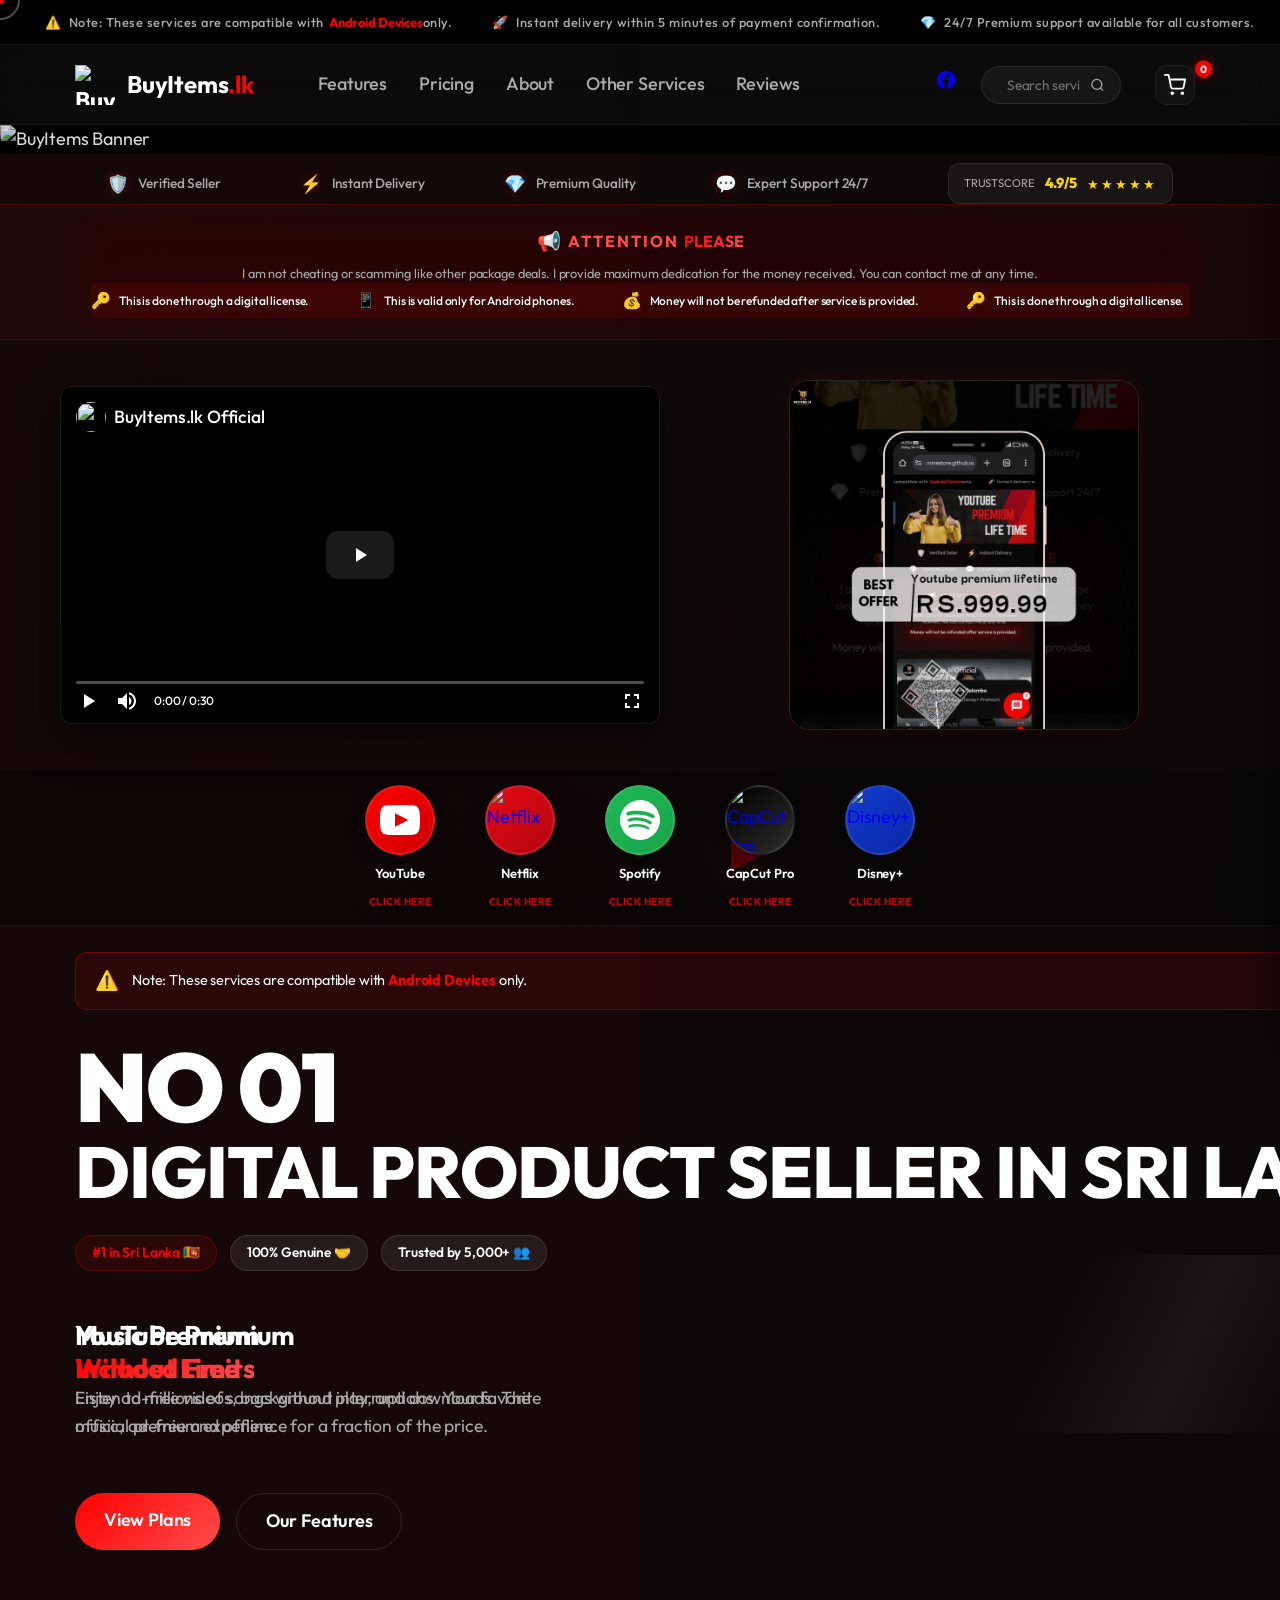
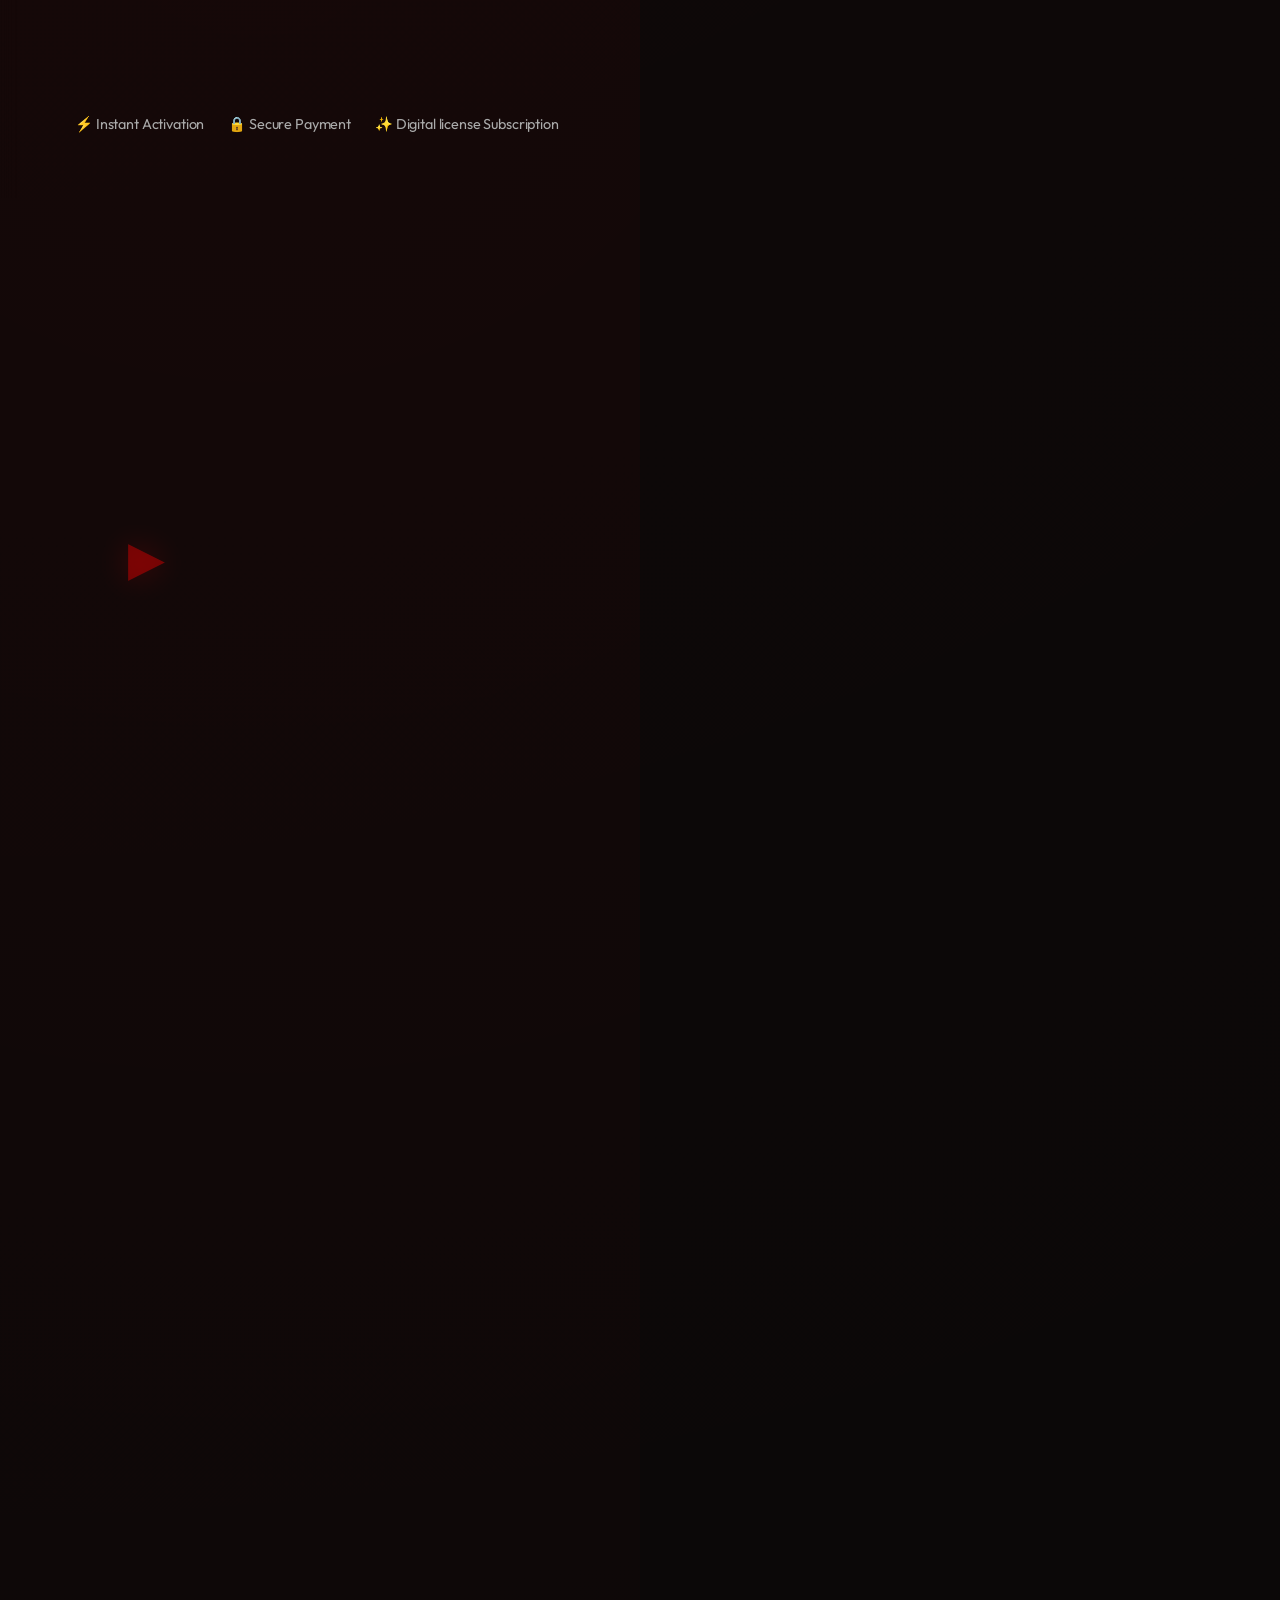
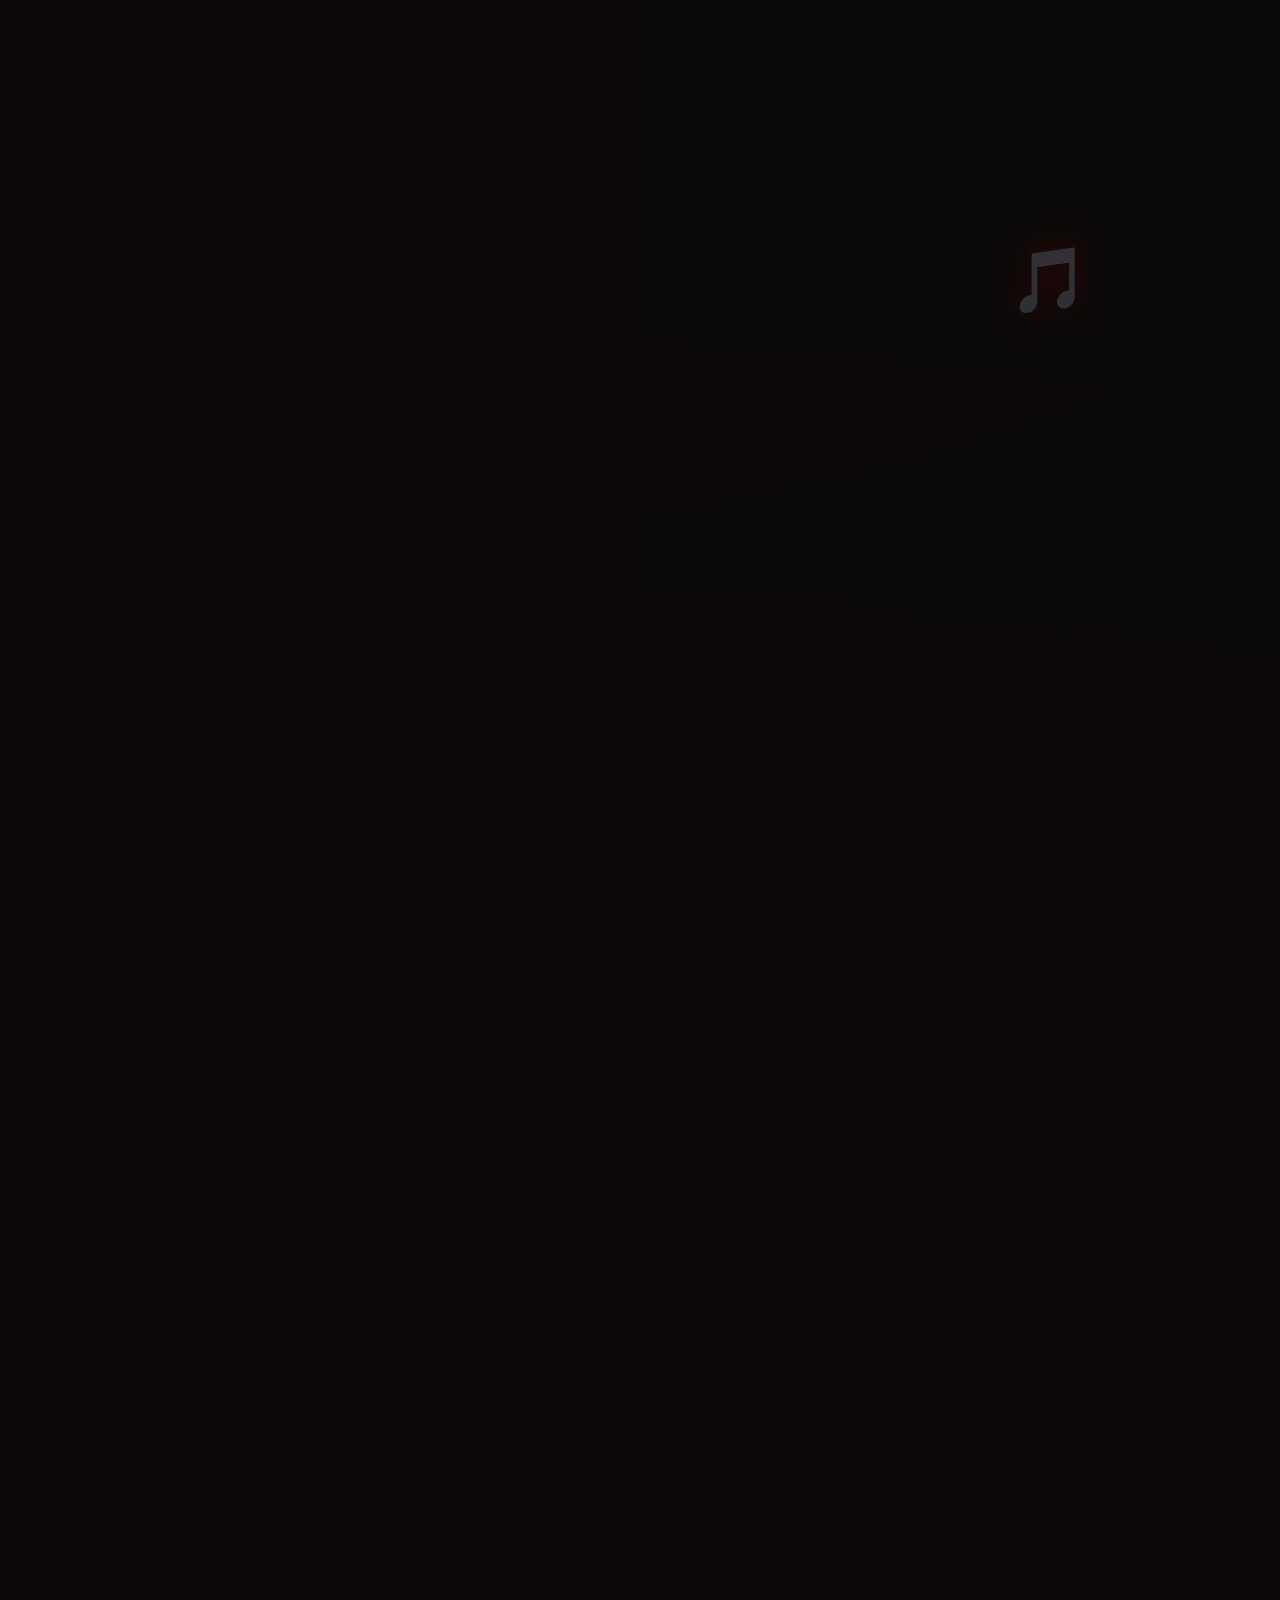
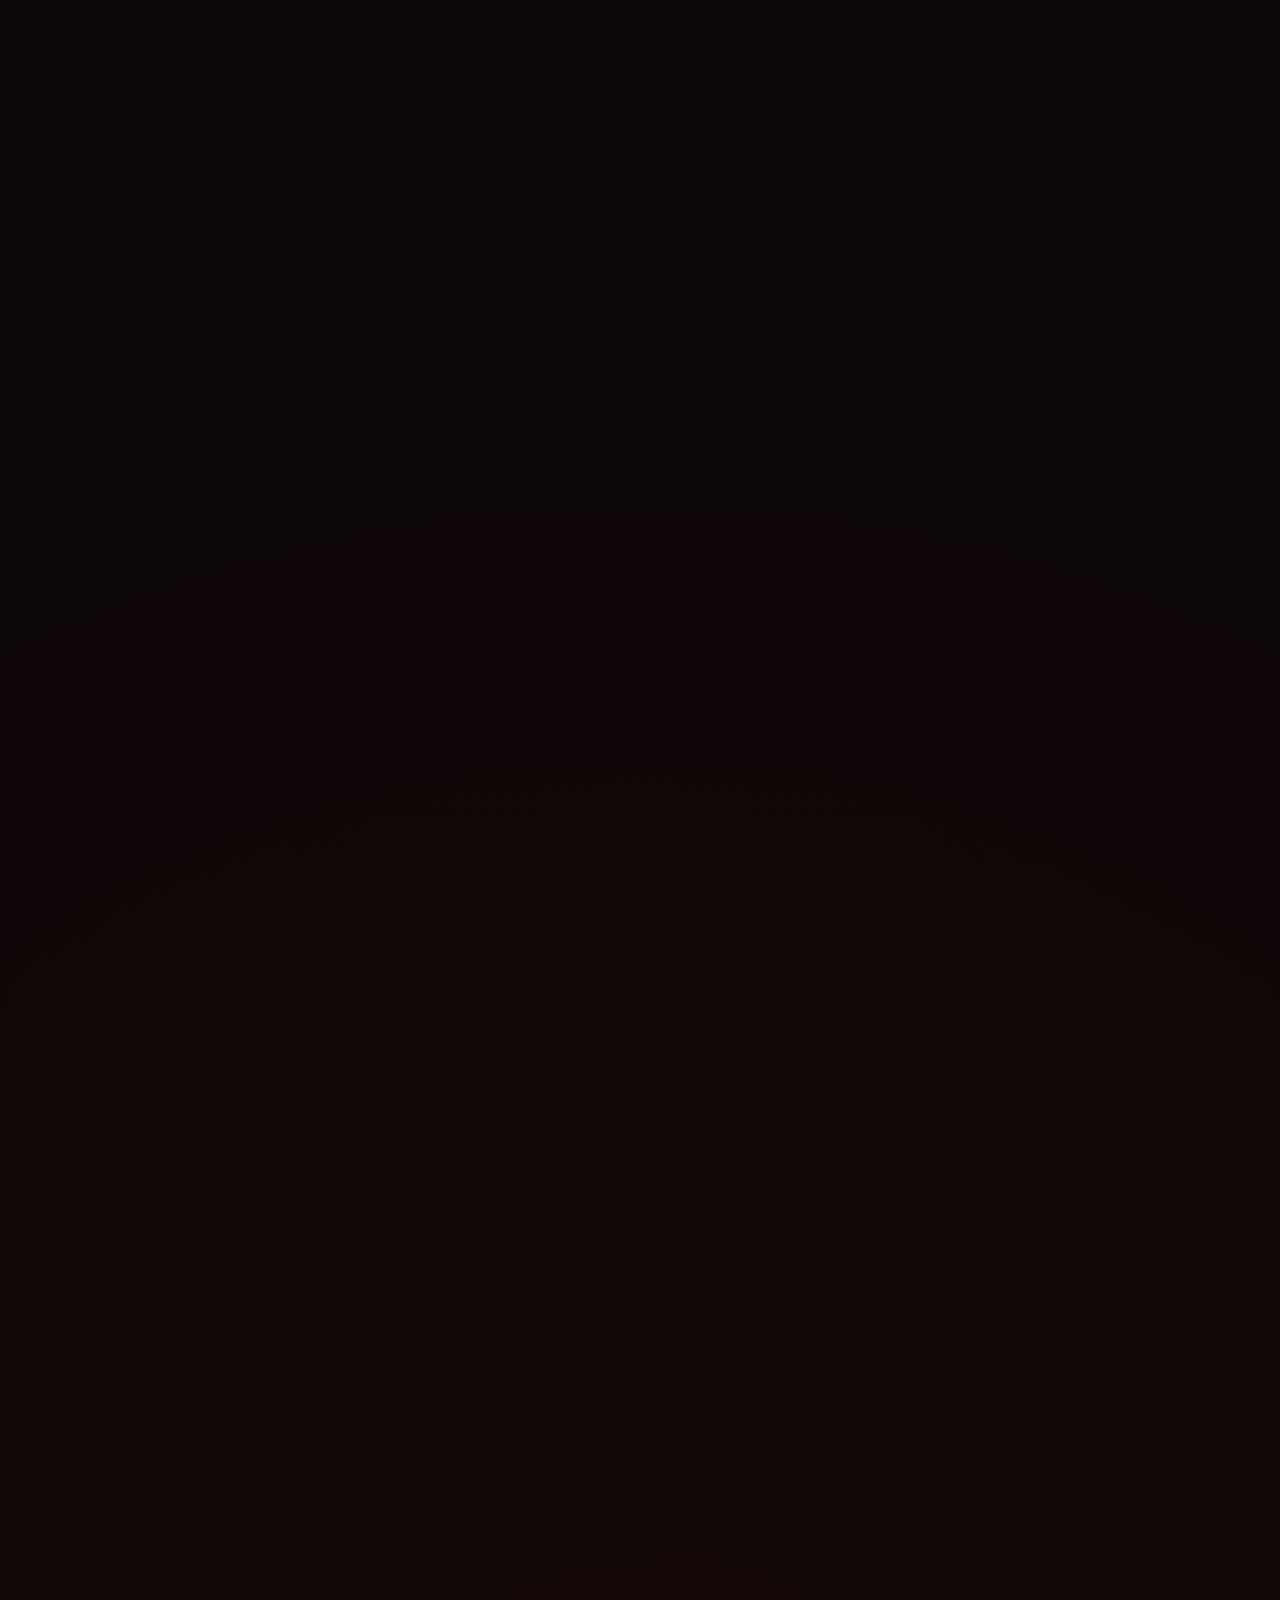
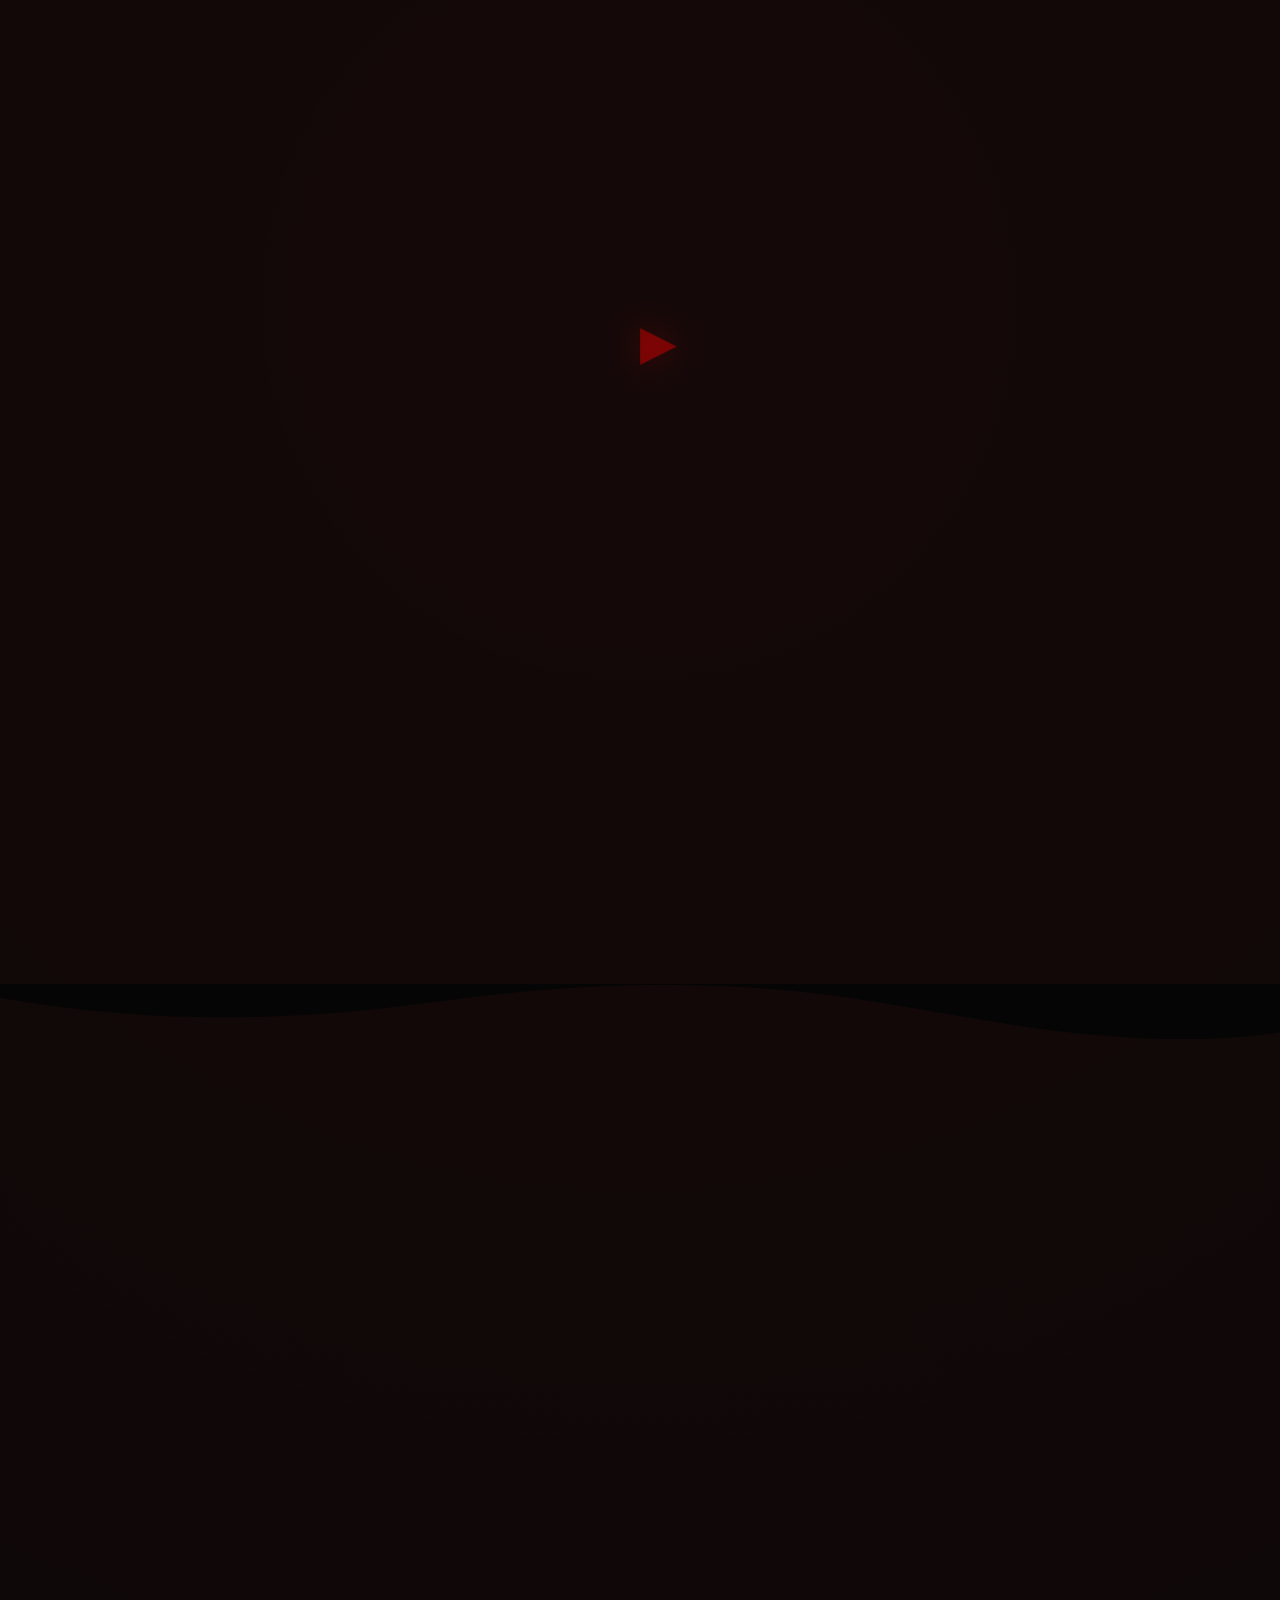
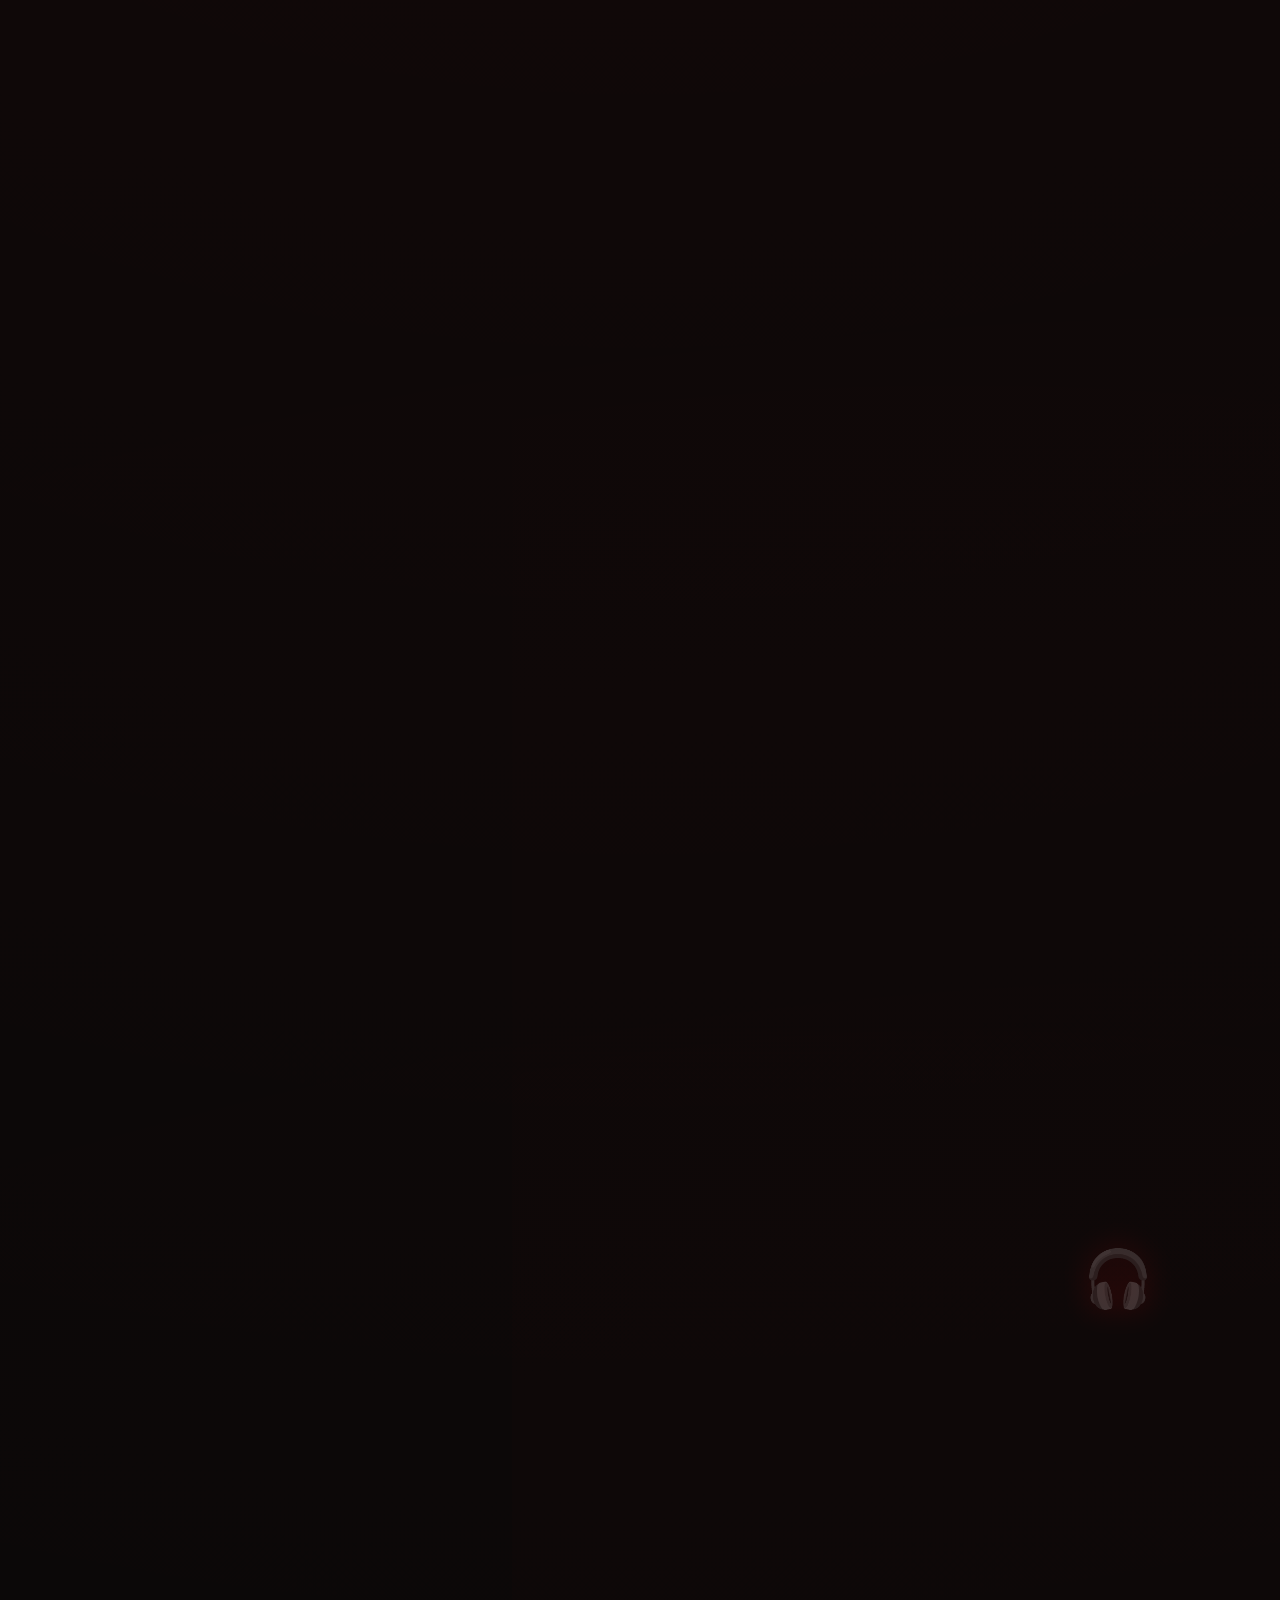
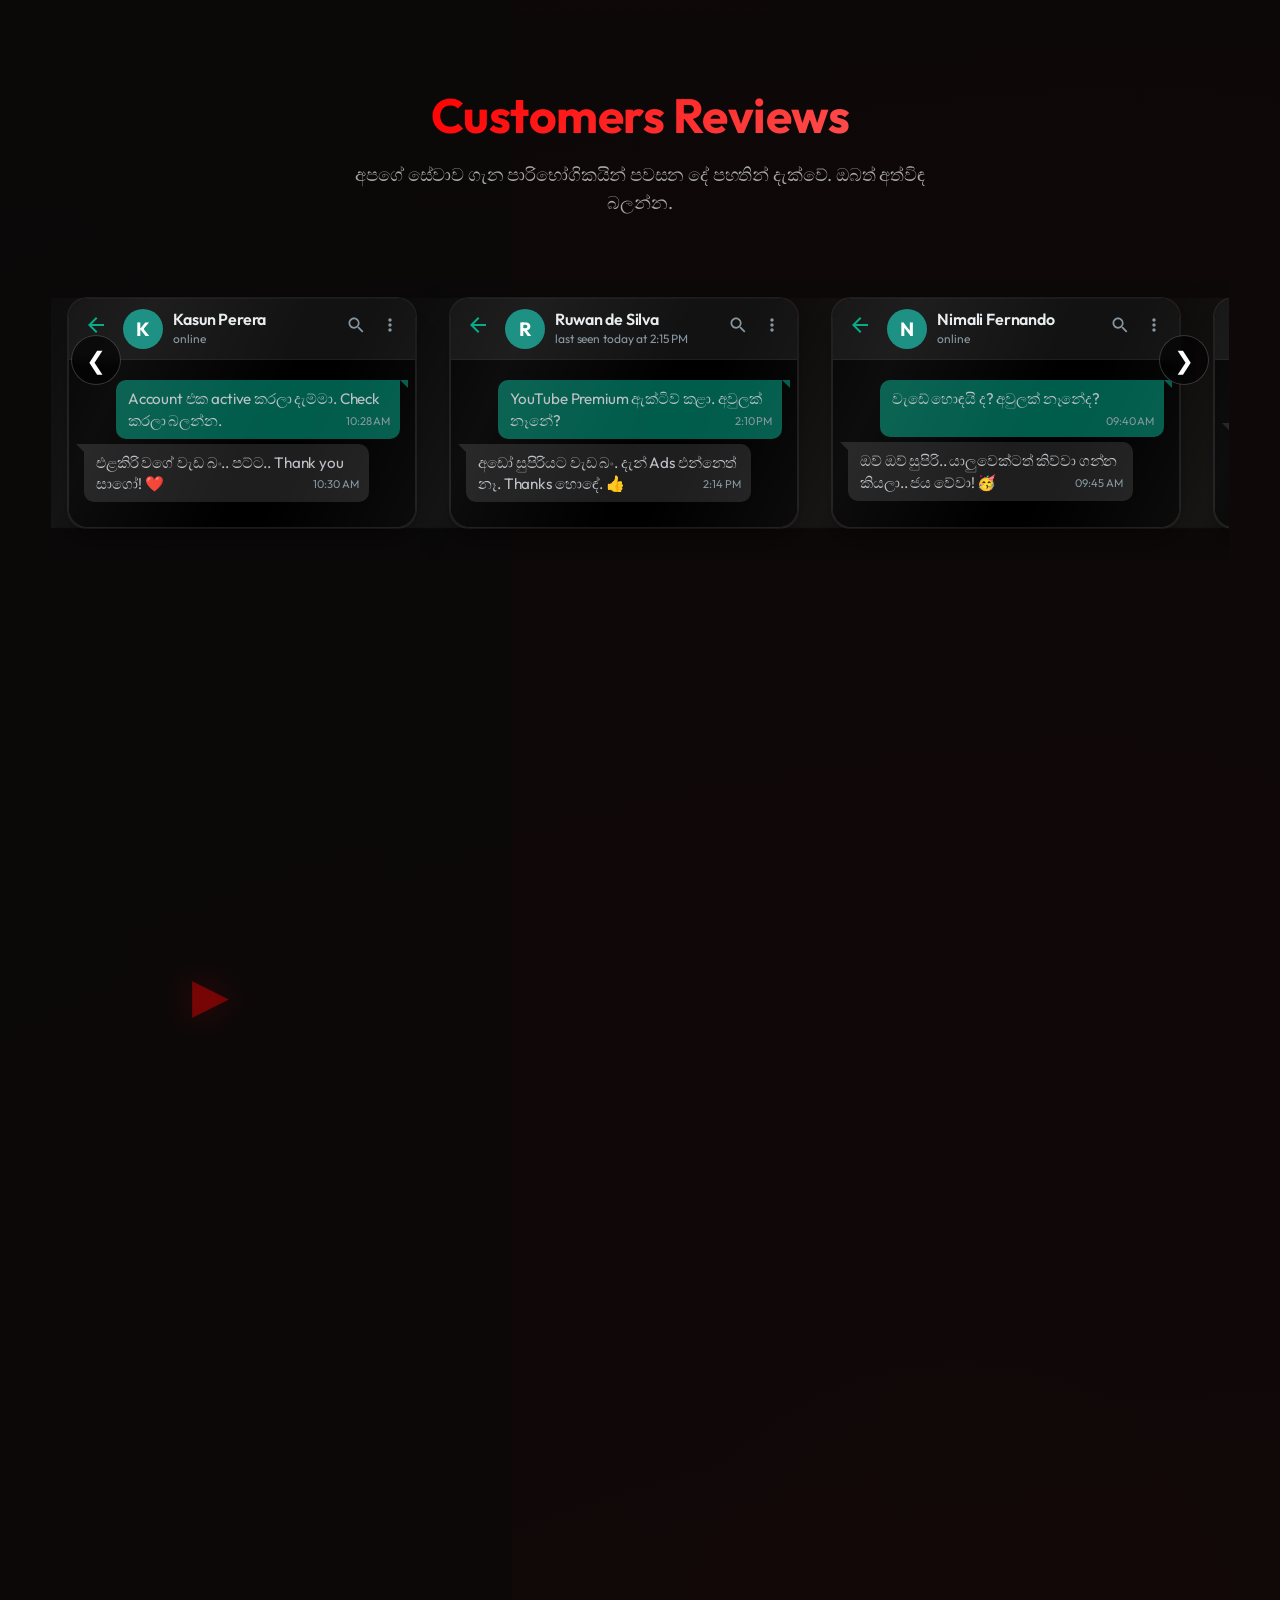
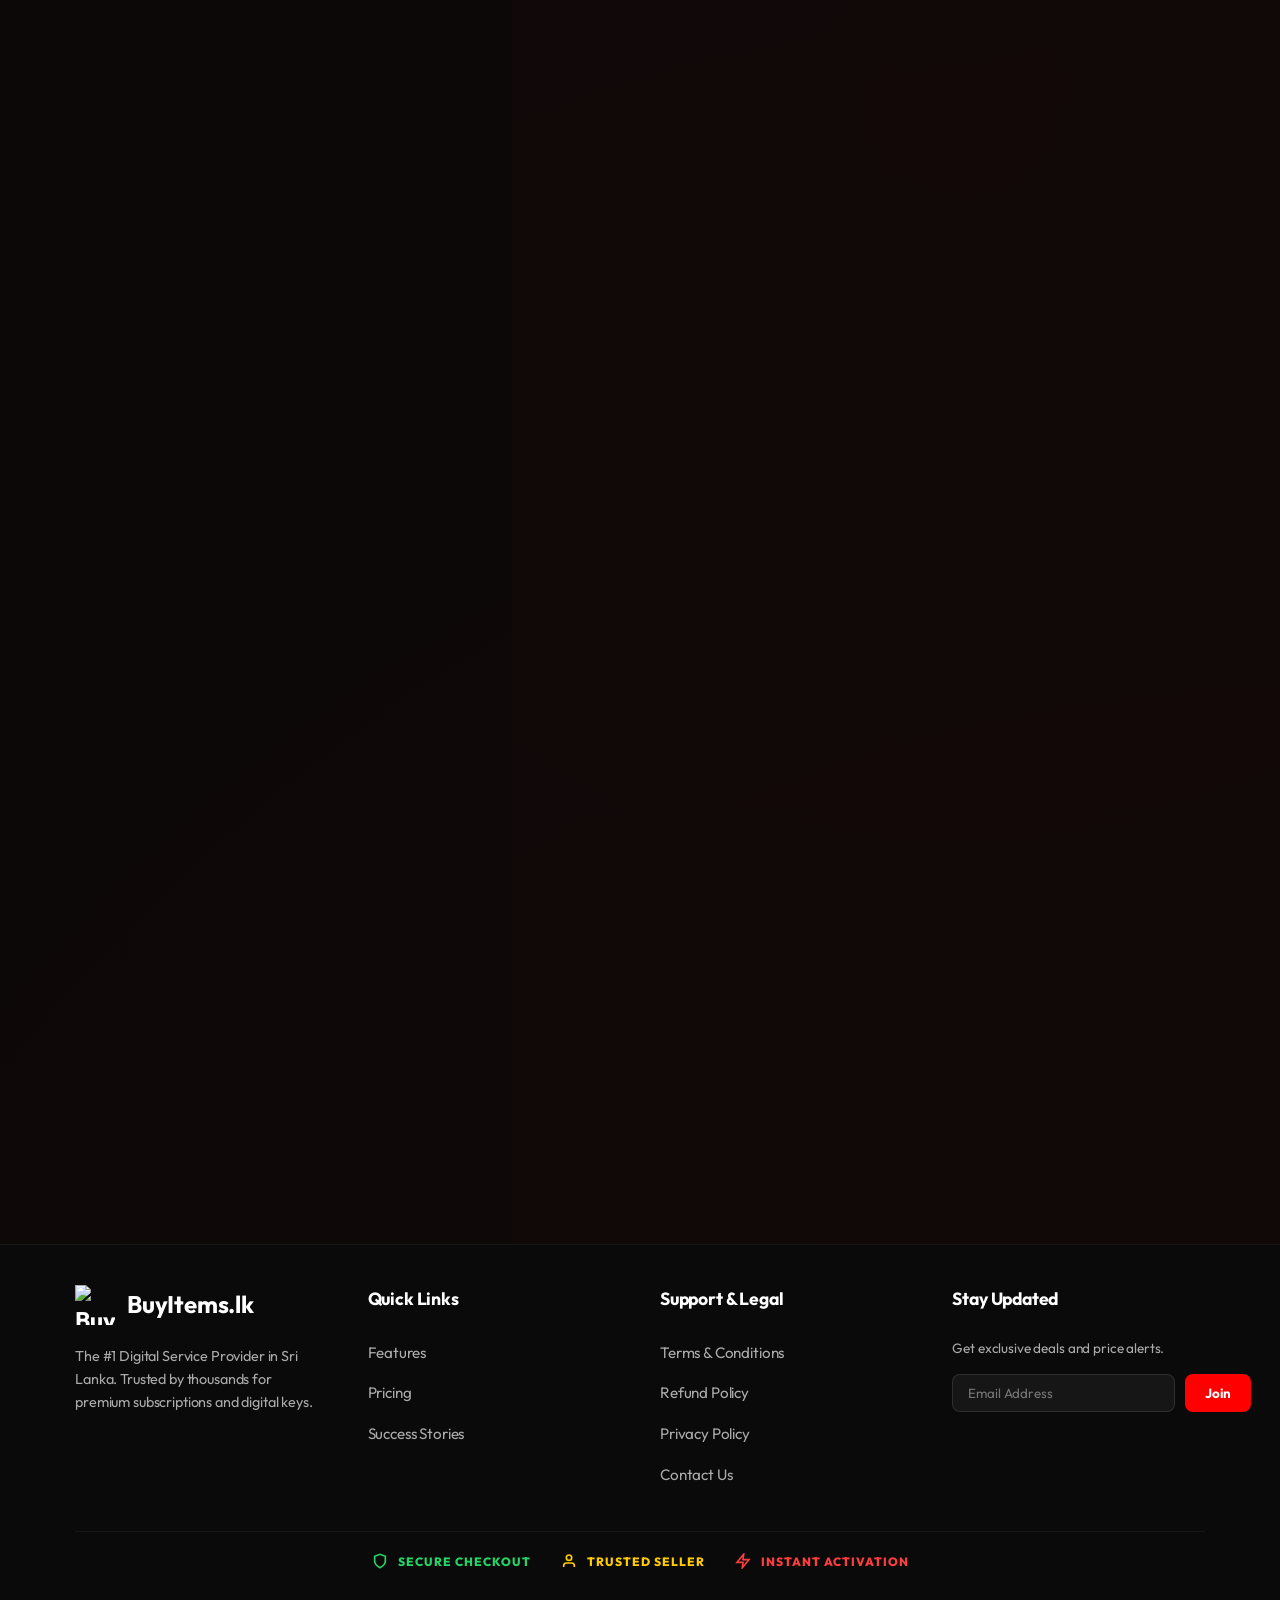
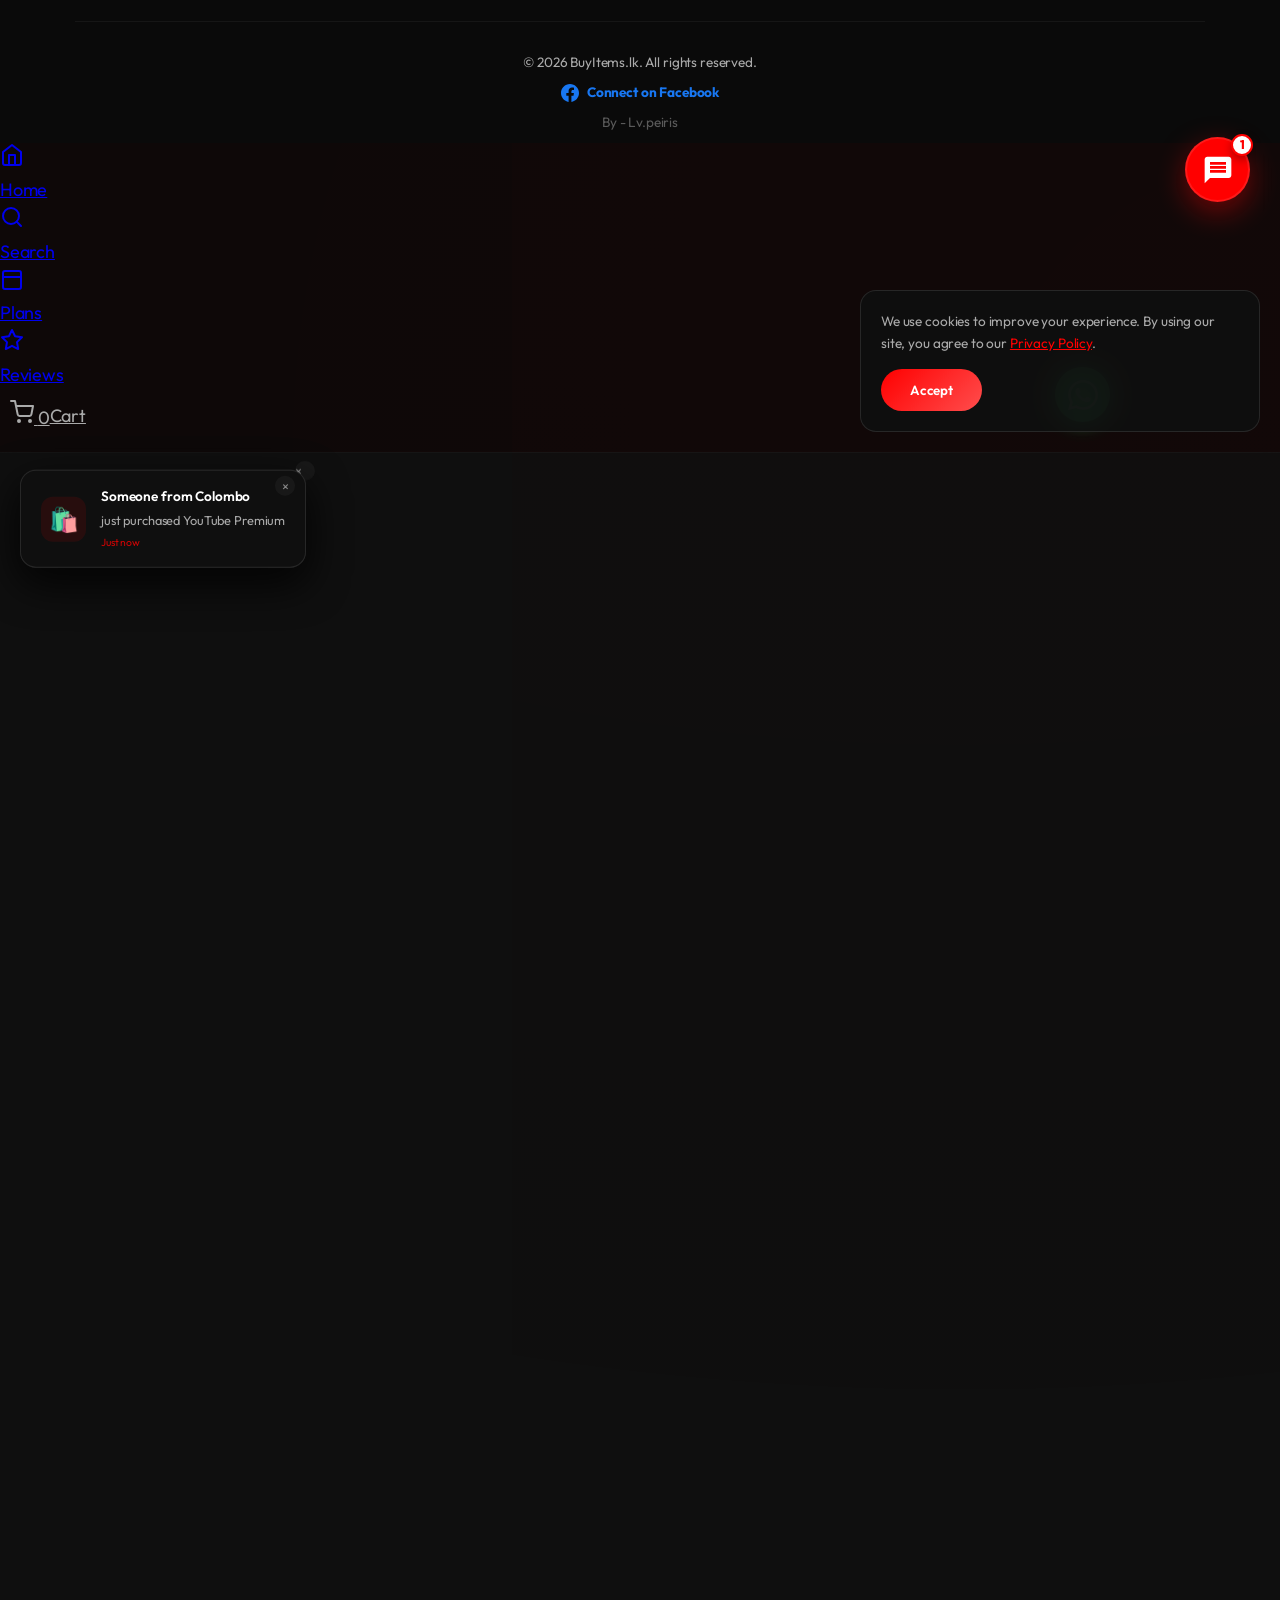
==== index.html @ 7ffa4572 "Add files via upload" ====
<!DOCTYPE html>
<html lang="en">

<head>
    <meta charset="UTF-8">
    <meta name="viewport" content="width=device-width, initial-scale=1.0">
    <title>BuyItems.lk | Buy YouTube Premium & Netflix Sri Lanka - Best Rates</title>
    <meta name="google-site-verification" content="r52pYQSMpG-L74Q-ETmbSqy6AB_VTuNOlgyf4XUqLqw" />
    <link rel="preconnect" href="https://fonts.googleapis.com">
    <link rel="preconnect" href="https://fonts.gstatic.com" crossorigin>
    <link href="https://fonts.googleapis.com/css2?family=Outfit:wght@300;400;600;700&display=swap" rel="stylesheet">
    <link rel="stylesheet" href="style.css?v=1.0.2">
    <link rel="stylesheet" href="product-icons.css?v=1.0.2">
    <link rel="stylesheet" href="chatbot.css?v=1.0.2">
    <link rel="stylesheet" href="mobile-ux.css?v=1.0.2">
    <link rel="stylesheet" href="extras.css?v=1.0.2">
    <link rel="manifest" href="manifest.json?v=1.0.2">

    <!-- Modern SEO & Social Sharing (Open Graph) -->
    <meta name="description"
        content="Get YouTube Premium, Netflix, Spotify & CapCut Pro at the cheapest rates in Sri Lanka. Instant Activation via WhatsApp. Trusted by 5000+ Customers.">
    <meta name="keywords"
        content="YouTube Premium Sri Lanka, Cheap Netflix Sri Lanka, Spotify Premium SL, Netflix Sri Lanka Price, CapCut Pro Sri Lanka, BuyItems.lk">
    <meta property="og:title" content="BuyItems.lk | #1 Premium Service Provider in Sri Lanka">
    <meta property="og:description"
        content="Upgrade your digital life with premium subscriptions starting from just Rs. 150.">
    <meta property="og:image" content="images/my-logo.png">
    <meta property="og:url" content="https://buyitemsonline.lk">
    <meta property="og:site_name" content="BuyItems.lk">
    <meta property="og:type" content="website">
    <meta name="twitter:card" content="summary_large_image">
    <meta name="twitter:title" content="BuyItems.lk - Premium YouTube Subscriptions">
    <meta name="twitter:description"
        content="Get premium subscriptions at the best rates in Sri Lanka. Instant Delivery.">
    <meta name="twitter:image" content="images/my-logo.png">

    <!-- Performance Hints -->
    <link rel="dns-prefetch" href="https://fonts.googleapis.com">
    <link rel="dns-prefetch" href="https://fonts.gstatic.com">
    <link rel="preconnect" href="https://accounts.google.com">

    <!-- JSON-LD Structured Data for SEO -->
    <script type="application/ld+json">
    {
      "@context": "https://schema.org",
      "@type": "WebSite",
      "name": "BuyItems.lk",
      "url": "https://buyitemsonline.lk",
      "description": "#1 Premium Digital Service Provider in Sri Lanka",
      "potentialAction": {
        "@type": "SearchAction",
        "target": "https://buyitemsonline.lk/?s={search_term_string}",
        "query-input": "required name=search_term_string"
      }
    }
    </script>
    <script type="application/ld+json">
    {
      "@context": "https://schema.org",
      "@type": "LocalBusiness",
      "name": "BuyItems.lk",
      "image": "https://buyitemsonline.lk/images/my-logo.png",
      "@id": "https://buyitemsonline.lk",
      "url": "https://buyitemsonline.lk",
      "telephone": "+94765494631",
      "priceRange": "Rs 150 - Rs 5000",
      "address": {
        "@type": "PostalAddress",
        "streetAddress": "Colombo",
        "addressLocality": "Colombo",
        "addressCountry": "LK"
      },
      "geo": {
        "@type": "GeoCoordinates",
        "latitude": 6.9271,
        "longitude": 79.8612
      },
      "openingHoursSpecification": {
        "@type": "OpeningHoursSpecification",
        "dayOfWeek": [
          "Monday",
          "Tuesday",
          "Wednesday",
          "Thursday",
          "Friday",
          "Saturday",
          "Sunday"
        ],
        "opens": "00:00",
        "closes": "23:59"
      }
    }
    </script>

    <!-- App-like Meta Tags -->
    <meta name="theme-color" content="#FF0000">
    <meta name="apple-mobile-web-app-capable" content="yes">
    <meta name="apple-mobile-web-app-status-bar-style" content="black-translucent">
    <meta name="mobile-web-app-capable" content="yes">
    <meta name="robots" content="index, follow">
    <!-- Fail-safe Preloader Script: Ensures content is visible even if main scripts fail -->
    <style>
        /* CRITICAL: Force visibility and handle loader fallback */
        #preloader {
            position: fixed; top: 0; left: 0; width: 100%; height: 100vh;
            background: #050505; display: flex; justify-content: center; align-items: center;
            z-index: 999999;
        }
        #preloader.fade-out {
            opacity: 0; visibility: hidden; pointer-events: none; transition: 0.8s ease;
        }
        body { opacity: 1 !important; visibility: visible !important; }
    </style>
    <script>
        // High-level fail-safe: Hide preloader no matter what after 4s
        (function() {
            var hide = function() {
                var p = document.getElementById('preloader');
                if (p) p.classList.add('fade-out');
            };
            window.addEventListener('load', hide);
            setTimeout(hide, 4000); 
        })();
    </script>
</head>

<body class="mobile-app-theme">

    <!-- Canvas for Particles Background -->
    <canvas id="bg-particles" style="position: fixed; top: 0; left: 0; width: 100%; height: 100%; z-index: -2; pointer-events: none; opacity: 0.5;"></canvas>

    <!-- Custom Cursor -->
    <div class="cursor-dot"></div>
    <div class="cursor-outline"></div>

    <!-- Premium App Preloader -->
    <div id="preloader">
        <div class="loader-content">
            <img src="images/my-logo.png" alt="Logo" class="loader-logo">
            <div class="loader-bar-container">
                <div class="loader-bar-fill"></div>
            </div>
        </div>
    </div>

    <!-- Scroll Progress Bar -->
    <div class="scroll-progress-container">
        <div class="scroll-progress-bar" id="scrollBar"></div>
    </div>

    <div class="top-notification-bar">
        <div class="ticker-wrapper">
            <div class="ticker-item"><span>⚠️</span> Note: These services are compatible with <strong>Android
                    Devices</strong> only.</div>
            <div class="ticker-item"><span>🚀</span> Instant delivery within 5 minutes of payment confirmation.</div>
            <div class="ticker-item"><span>💎</span> 24/7 Premium support available for all customers.</div>
        </div>
        <div class="top-bar-actions">
            <div class="service-status-pill">
                <span class="status-dot"></span>
                <span class="status-text">Services: <strong id="service-status">ONLINE</strong></span>
            </div>
            <div class="top-bar-divider"></div>
            <div class="visitor-counter-top">
                <span class="online-label">Online Users:</span>
                <span id="visitor-count" class="count-value">142</span>
            </div>
        </div>
    </div>

    <!-- Main Navigation Bar (Moved to Top) -->
    <nav class="navbar">
        <div class="container nav-content">
            <a href="https://wa.me/94765494631" class="logo">
                <div class="logo-wrapper">
                    <img src="images/my-logo.png" alt="BuyItems.lk Logo" class="logo-icon">
                    <div class="logo-text">BuyItems<span class="active-dot">.lk</span></div>
                </div>
            </a>
            <ul class="nav-links">
                <li><a href="#features">Features</a></li>
                <li><a href="#pricing">Pricing</a></li>
                <li><a href="#about">About</a></li>
                <li><a href="#other-services">Other Services</a></li>
                <li><a href="reviews.html">Reviews</a></li>
            </ul>
            <div class="nav-actions">
                <a href="https://www.facebook.com/profile.php?id=61578367157426" target="_blank" class="nav-icon"
                    aria-label="Facebook">
                    <svg viewBox="0 0 24 24" width="22" height="22" fill="currentColor"
                        xmlns="http://www.w3.org/2000/svg">
                        <path
                            d="M22 12c0-5.52-4.48-10-10-10S2 6.48 2 12c0 4.846 3.444 8.89 8.144 9.639v-6.82H7.693v-2.82h2.45V9.873c0-2.42 1.442-3.768 3.665-3.768 1.065 0 2.172.189 2.172.189v2.388h-1.223c-1.196 0-1.57.742-1.57 1.503v1.815h2.69l-.43 2.82h-2.26v6.82C18.556 20.89 22 16.846 22 12z" />
                    </svg>
                </a>
                <!-- Search Bar Integration -->
                <div class="nav-search-wrapper">
                    <input type="text" id="service-search-nav" placeholder="Search services..."
                        class="nav-search-input">
                    <svg viewBox="0 0 24 24" width="18" height="18" fill="none" stroke="currentColor" stroke-width="2"
                        class="search-icon-svg">
                        <circle cx="11" cy="11" r="8"></circle>
                        <line x1="21" y1="21" x2="16.65" y2="16.65"></line>
                    </svg>
                </div>

                <!-- Cart Trigger in Navbar -->
                <button class="nav-icon cart-trigger" id="nav-cart-trigger" aria-label="Shopping Cart">
                    <div class="cart-icon-box">
                        <svg viewBox="0 0 24 24" width="22" height="22" fill="none" stroke="currentColor"
                            stroke-width="2" stroke-linecap="round" stroke-linejoin="round">
                            <circle cx="9" cy="21" r="1"></circle>
                            <circle cx="20" cy="21" r="1"></circle>
                            <path d="M1 1h4l2.68 13.39a2 2 0 0 0 2 1.61h9.72a2 2 0 0 0 2-1.61L23 6H6"></path>
                        </svg>
                        <span class="cart-count">0</span>
                    </div>
                </button>
            </div>

            <!-- Mobile Menu Toggle -->
            <button class="mobile-menu-btn" id="mobile-toggle" aria-label="Toggle Menu">
                <span></span>
                <span></span>
                <span></span>
            </button>
        </div>
    </nav>

    <div class="top-site-banner">
        <img src="images/Screenshot 2026-02-13 235001.png" alt="BuyItems Banner" class="banner-img">
    </div>

    <!-- Top Trust Bar -->
    <div class="top-trust-bar">
        <div class="container trust-bar-content">
            <div class="trust-item">
                <span class="trust-icon">🛡️</span>
                <span>Verified Seller</span>
            </div>
            <div class="trust-item">
                <span class="trust-icon">⚡</span>
                <span>Instant Delivery</span>
            </div>
            <div class="trust-item">
                <span class="trust-icon">💎</span>
                <span>Premium Quality</span>
            </div>
            <div class="trust-item">
                <span class="trust-icon">💬</span>
                <span>Expert Support 24/7</span>
            </div>
            <div class="trust-card-pill">
                <span class="pill-label">TrustScore</span>
                <span class="pill-value">4.9/5</span>
                <div class="pill-stars">★★★★★</div>
            </div>
        </div>


        <section class="attention-notice">
            <div class="container">
                <div class="notice-card glass-card">
                    <div class="notice-header">
                        <span class="notice-icon">📢</span>
                        <h2>Attention <span class="gradient-text">Please</span></h2>
                    </div>
                    <div class="notice-body">
                        <p>I am not cheating or scamming like other package deals. I provide maximum dedication for the
                            money received. You can contact me at any time.</p>
                        <div class="notice-scroll-wrapper">
                            <div class="notice-points">
                                <div class="point">
                                    <span class="point-icon">🔑</span>
                                    <p>This is done through a digital license.</p>
                                </div>
                                <div class="point">
                                    <span class="point-icon">📱</span>
                                    <p>This is valid only for Android phones.</p>
                                </div>
                                <div class="point">
                                    <span class="point-icon">💰</span>
                                    <p>Money will not be refunded after service is provided.</p>
                                </div>
                                <!-- Duplicated for seamless loop -->
                                <div class="point">
                                    <span class="point-icon">🔑</span>
                                    <p>This is done through a digital license.</p>
                                </div>
                                <div class="point">
                                    <span class="point-icon">📱</span>
                                    <p>This is valid only for Android phones.</p>
                                </div>
                                <div class="point">
                                    <span class="point-icon">💰</span>
                                    <p>Money will not be refunded after service is provided.</p>
                                </div>
                            </div>
                        </div>
                        <p class="notice-thanks">Thank you for joining us!</p>
                    </div>
                </div>
            </div>
        </section>

        <!-- Custom YouTube Video Player -->
        <!-- Side-by-Side Video & Promo -->
        <div class="video-container"
            style="display: flex; justify-content: center; width: 100%; padding: 20px 0; z-index: 5; position: relative;">
            <div class="video-promo-wrapper">
                <div class="youtube-player-frame paused" id="custom-player">
                    <video width="100%" height="auto" poster="images/my-logo.png" id="yt-video">
                        <source src="images/11111.mp4" type="video/mp4">
                        Your browser does not support video.
                    </video>

                    <div class="yt-top-overlay">
                        <div class="yt-title" style="display: flex; align-items: center; gap: 8px;">
                            <img src="images/my-logo.png" width="30" height="30" style="border-radius: 50%;">
                            <span>BuyItems.lk Official</span>
                        </div>
                    </div>

                    <div class="yt-big-play" id="big-play-btn">
                        <svg viewBox="0 0 24 24">
                            <path d="M8 5v14l11-7z"></path>
                        </svg>
                    </div>

                    <div class="yt-controls-overlay">
                        <div class="yt-progress-bar" id="progress-bar">
                            <div class="yt-progress-fill" id="progress-fill"></div>
                        </div>
                        <div class="yt-controls-row">
                            <div class="yt-left-controls">
                                <button class="yt-btn" id="play-pause-btn">
                                    <svg viewBox="0 0 24 24" width="24" height="24" fill="white">
                                        <path d="M8 5v14l11-7z"></path>
                                    </svg>
                                </button>
                                <button class="yt-btn" id="mute-btn">
                                    <svg viewBox="0 0 24 24" width="24" height="24" fill="white">
                                        <path
                                            d="M3 9v6h4l5 5V4L7 9H3zm13.5 3c0-1.77-1.02-3.29-2.5-4.03v8.05c1.48-.73 2.5-2.25 2.5-4.02zM14 3.23v2.06c2.89.86 5 3.54 5 6.71s-2.11 5.85-5 6.71v2.06c4.01-.91 7-4.49 7-8.77s-2.99-7.86-7-8.77z">
                                        </path>
                                    </svg>
                                </button>
                                <span style="font-size: 12px; font-weight: 500;">0:00 / 0:30</span>
                            </div>
                            <div class="yt-right-controls">
                                <button class="yt-btn full-screen-btn" id="fs-btn">
                                    <svg viewBox="0 0 24 24" width="24" height="24" fill="white">
                                        <path
                                            d="M7 14H5v5h5v-2H7v-3zm-2-4h2V7h3V5H5v5zm12 7h-3v2h5v-5h-2v3zM14 5v2h3v3h2V5h-5z">
                                        </path>
                                    </svg>
                                </button>
                            </div>
                        </div>
                    </div>
                </div>

                <!-- Portrait Promo -->
                <section class="promo-banner-section reveal">
                    <div class="container promo-banner-container">
                        <img src="images/@buyitems.lk.gif" alt="BuyItems.lk Promo" class="promo-gif">
                    </div>
                </section>
            </div>
        </div>

        <!-- Product Icons Showcase -->
        <div class="product-icons-showcase">
            <div class="product-icons-container">
                <a href="#pricing" class="product-icon-item" style="text-decoration: none;">
                    <div class="product-icon-circle"
                        style="background: linear-gradient(135deg, #FF0000 0%, #CC0000 100%);">
                        <svg viewBox="0 0 24 24" width="40" height="40" fill="white">
                            <path
                                d="M19.615 3.184c-3.604-.246-11.631-.245-15.23 0-3.897.266-4.356 2.62-4.385 8.816.029 6.185.484 8.549 4.385 8.816 3.6.245 11.626.246 15.23 0 3.897-.266 4.356-2.62 4.385-8.816-.029-6.185-.484-8.549-4.385-8.816zm-10.615 12.816v-8l8 3.993-8 4.007z" />
                        </svg>
                    </div>
                    <p>YouTube</p>
                    <span class="click-here">Click Here</span>
                </a>
                <a href="#other-services" class="product-icon-item" style="text-decoration: none;">
                    <div class="product-icon-circle product-icon-image"
                        style="background: linear-gradient(135deg, #E50914 0%, #B20710 100%);">
                        <img src="images/22/netflix.jpg" alt="Netflix"
                            style="width: 100%; height: 100%; object-fit: contain; border-radius: 50%;">
                    </div>
                    <p>Netflix</p>
                    <span class="click-here">Click Here</span>
                </a>
                <a href="#other-services" class="product-icon-item" style="text-decoration: none;">
                    <div class="product-icon-circle"
                        style="background: linear-gradient(135deg, #1DB954 0%, #1aa34a 100%);">
                        <svg viewBox="0 0 24 24" width="40" height="40" fill="white">
                            <path
                                d="M12 0C5.4 0 0 5.4 0 12s5.4 12 12 12 12-5.4 12-12S18.66 0 12 0zm5.521 17.34c-.24.359-.66.48-1.021.24-2.82-1.74-6.36-2.101-10.561-1.141-.418.122-.779-.179-.899-.539-.12-.421.18-.78.54-.9 4.56-1.021 8.52-.6 11.64 1.32.42.18.479.659.301 1.02zm1.44-3.3c-.301.42-.841.6-1.262.3-3.239-1.98-8.159-2.58-11.939-1.38-.479.12-1.02-.12-1.14-.6-.12-.48.12-1.021.6-1.141C9.6 9.9 15 10.561 18.72 12.84c.361.181.54.78.241 1.2zm.12-3.36C15.24 8.4 8.82 8.16 5.16 9.301c-.6.179-1.2-.181-1.38-.721-.18-.601.18-1.2.72-1.381 4.26-1.26 11.28-1.02 15.721 1.621.539.3.719 1.02.419 1.56-.299.421-1.02.599-1.559.3z" />
                        </svg>
                    </div>
                    <p>Spotify</p>
                    <span class="click-here">Click Here</span>
                </a>
                <a href="#other-services" class="product-icon-item" style="text-decoration: none;">
                    <div class="product-icon-circle product-icon-image"
                        style="background: linear-gradient(135deg, #000000 0%, #2d2d2d 100%);">
                        <img src="images/22/capcut.png" alt="CapCut Pro"
                            style="width: 100%; height: 100%; object-fit: contain; border-radius: 50%;">
                    </div>
                    <p>CapCut Pro</p>
                    <span class="click-here">Click Here</span>
                </a>
                <a href="#other-services" class="product-icon-item" style="text-decoration: none;">
                    <div class="product-icon-circle product-icon-image"
                        style="background: linear-gradient(135deg, #113CCF 0%, #0A28A3 100%);">
                        <img src="images/22/disney.jpeg" alt="Disney+"
                            style="width: 100%; height: 100%; object-fit: contain; border-radius: 50%;">
                    </div>
                    <p>Disney+</p>
                    <span class="click-here">Click Here</span>
                </a>
            </div>
        </div>

        <!-- Divider / Space -->
        <div style="height: 10px;"></div>


        <div class="background-glow"></div>
        <div class="background-glow-2"></div>

        <!-- Floating Background Icons & Text -->
        <div class="floating-icons">
            <div class="f-icon f-icon-1">▶</div>
            <div class="f-icon f-icon-2">🎵</div>
            <div class="f-icon f-icon-3">▶</div>
            <div class="f-icon f-icon-4">🎧</div>
            <div class="f-icon f-icon-5">▶</div>
            <div class="f-icon f-icon-6">▶</div>
            <div class="f-icon f-icon-7">🎵</div>
        </div>

        <header class="hero">
            <div class="container hero-content">
                <div class="hero-text">
                    <div class="hero-warning-box">
                        <span class="warning-icon">⚠️</span>
                        <p>Note: These services are compatible with <strong>Android Devices</strong> only.</p>
                    </div>
                    <h1 class="hero-super-title"><span class="massive-no">No 01</span> Digital Product Seller In Sri
                        Lanka
                    </h1>
                    <div class="hero-badges-row">
                        <span class="badge">#1 in Sri Lanka 🇱🇰</span>
                        <span class="badge secondary">100% Genuine 🤝</span>
                        <span class="badge secondary">Trusted by 5,000+ 👥</span>
                    </div>
                    <div class="hero-text-slider">
                        <div class="text-slide active">
                            <h2>YouTube Premium <br><span class="gradient-text">Without Limits</span></h2>
                            <p>Enjoy ad-free videos, background play, and downloads. The official premium experience for
                                a
                                fraction of the price.</p>
                        </div>
                        <div class="text-slide">
                            <h2>Music Premium <br><span class="gradient-text">Included Free</span></h2>
                            <p>Listen to millions of songs without interruptions. Your favorite music, ad-free and
                                offline.
                            </p>
                        </div>
                        <div class="text-slide">
                            <h2>Life Time Access <br><span class="gradient-text">Anywhere</span></h2>
                            <p>Download videos to watch on the go. Perfect for traveling or when you have no data
                                connection.</p>
                        </div>
                    </div>
                    <div class="hero-buttons" style="gap: 1rem; margin-bottom: 2rem;">
                        <a href="#pricing" class="btn-primary large">View Plans</a>
                        <a href="#features" class="btn-secondary large">Our Features</a>
                    </div>

                    <!-- Trust Seals Row -->
                    <div class="trust-seals-row reveal">
                        <div class="seal-item">
                            <img src="https://img.icons8.com/fluency/48/000000/guarantee.png" alt="Guarantee">
                            <span>Original License</span>
                        </div>
                        <div class="seal-item">
                            <img src="https://img.icons8.com/fluency/48/000000/shield.png" alt="Secure">
                            <span>100% Secure</span>
                        </div>
                        <div class="seal-item">
                            <img src="https://img.icons8.com/fluency/48/000000/delivery.png" alt="Fast">
                            <span>Instant Delivery</span>
                        </div>
                        <div class="seal-item">
                            <img src="https://img.icons8.com/fluency/48/000000/customer-support.png" alt="Support">
                            <span>Expert Support 24/7</span>
                        </div>
                    </div>
                    <div class="trust-indicators">
                        <span>⚡ Instant Activation</span>
                        <span>🔒 Secure Payment</span>
                        <span>✨ Digital license Subscription</span>
                    </div>
                </div>
                <div class="hero-visual">
                    <div class="glass-card float-animation">
                        <div class="yt-icon-large"></div>
                        <div class="content-preview">
                            <div class="line"></div>
                            <div class="line"></div>
                            <div class="play-bar">
                                <div class="progress"></div>
                            </div>
                        </div>
                    </div>
                </div>
            </div>
        </header>

        <!-- Premium About Us Section -->
        <section class="about-section reveal" id="about">
            <div class="container">
                <div class="about-grid">
                    <div class="about-visual tilt-card">
                        <div class="glass-card main-about-card">
                            <div class="about-logo-reveal">
                                <img src="images/my-logo.png" alt="BuyItems.lk">
                            </div>
                            <div class="experience-badge">
                                <span class="exp-num">5+</span>
                                <span class="exp-txt">Years of<br>Trust</span>
                            </div>
                        </div>
                    </div>
                    <div class="about-content">
                        <h4 class="sub-title">Who We Are</h4>
                        <h2 class="section-title" style="text-align: left;">Pioneering Digital <span class="gradient-text">Excellence</span> in SL</h2>
                        <p class="about-description">
                            Welcome to <strong>BuyItems.lk</strong>, Sri Lanka's leading digital service provider. Since our inception, we have been on a mission to make premium global services accessible and affordable to everyone in Sri Lanka.
                        </p>
                        <div class="mission-points">
                            <div class="m-point">
                                <div class="m-icon">🎯</div>
                                <div class="m-text">
                                    <h4>Our Mission</h4>
                                    <p>To provide 100% genuine and secure digital licenses at the most competitive prices.</p>
                                </div>
                            </div>
                            <div class="m-point">
                                <div class="m-icon">🛡️</div>
                                <div class="m-text">
                                    <h4>Our Promise</h4>
                                    <p>Zero compromises on quality and full replacement warranty for every purchase.</p>
                                </div>
                            </div>
                        </div>
                        <div class="about-stats">
                            <div class="stat-item">
                                <span class="stat-val">5K+</span>
                                <span class="stat-lbl">Happy Users</span>
                            </div>
                            <div class="stat-item">
                                <span class="stat-val">24/7</span>
                                <span class="stat-lbl">Live Support</span>
                            </div>
                            <div class="stat-item">
                                <span class="stat-val">100%</span>
                                <span class="stat-lbl">Safe & Legal</span>
                            </div>
                        </div>
                    </div>
                </div>
            </div>
        </section>

        <section class="best-sellers-section reveal">
            <div class="container">
                <h2 class="section-title">Our <span class="gradient-text">Best Sellers</span></h2>
                <div class="best-sellers-grid">
                    <div class="best-seller-card glass-card">
                        <div class="best-seller-badge">Top Seller</div>
                        <div class="bs-icon">🎬</div>
                        <h3>Netflix Premium</h3>
                        <p>4K UHD + Mobile Support</p>
                        <div class="bs-price">Rs. 999<span class="period">/Lifetime</span></div>
                        <button class="btn-primary small add-to-cart-btn" data-name="Netflix Premium Lifetime"
                            data-price="999" data-period="/Lifetime">Add to Cart</button>
                    </div>
                    <div class="best-seller-card glass-card featured-bs">
                        <div class="best-seller-badge">Most Popular</div>
                        <div class="bs-icon">📺</div>
                        <h3>YouTube Premium (1 Year)</h3>
                        <p>Ad-Free + Music + Background Play</p>
                        <div class="bs-price">Rs. 599<span class="period">/yr</span></div>
                        <button class="btn-primary small add-to-cart-btn" data-name="1 Year YouTube Premium"
                            data-price="599" data-period="/yr">Add to Cart</button>
                    </div>
                    <div class="best-seller-card glass-card">
                        <div class="best-seller-badge">Trending</div>
                        <div class="bs-icon">✂️</div>
                        <h3>CapCut Pro</h3>
                        <p>Pro Effects + Templates + No Watermark</p>
                        <div class="bs-price">Rs. 699<span class="period">/Lifetime</span></div>
                        <button class="btn-primary small add-to-cart-btn" data-name="CapCut Pro Lifetime"
                            data-price="699" data-period="/Lifetime">Add to Cart</button>
                    </div>
                </div>
            </div>
        </section>

        <!-- Why Choose Us Section -->
        <section class="trust-grid-section reveal" id="features">
            <div class="container">
                <h2 class="section-title">Our <span class="gradient-text">BuyItems.lk Features</span></h2>
                <div class="trust-cards-grid">
                    <div class="trust-card glass-card">
                        <div class="trust-card-icon">⚡</div>
                        <h3>Instant Activation</h3>
                        <p>Usually activated within 5-15 mins of payment confirmation.</p>
                    </div>
                    <div class="trust-card glass-card">
                        <div class="trust-card-icon">🛡️</div>
                        <h3>Full Warranty</h3>
                        <p>We provide full duration replacement warranty for all plans.</p>
                    </div>
                    <div class="trust-card glass-card">
                        <div class="trust-card-icon">💎</div>
                        <h3>Premium Quality</h3>
                        <p>100% Genuine digital licenses & official subscription upgrades.</p>
                    </div>
                    <div class="trust-card glass-card">
                        <div class="trust-card-icon">💬</div>
                        <h3>24/7 Expert Support</h3>
                        <p>Dedicated support team to help you with any issue anytime.</p>
                    </div>
                </div>
            </div>
        </section>

        <section class="weekly-deals reveal">
            <div class="container">
                <div class="deals-header">
                    <h2 class="section-title">Weekly <span class="gradient-text">Hot Deals</span></h2>
                    <div class="deal-timer">
                        <span class="timer-label">Ends In:</span>
                        <div class="timer-slots">
                            <div class="slot"><span id="days">00</span><small>Days</small></div>
                            <div class="slot"><span id="hours">19</span><small>Hrs</small></div>
                            <div class="slot"><span id="minutes">00</span><small>Min</small></div>
                            <div class="slot"><span id="seconds">00</span><small>Sec</small></div>
                        </div>
                    </div>
                </div>

                <div class="deals-grid">
                    <!-- Deal 1 -->
                    <div class="deal-card glass-card">
                        <div class="deal-tag">MEGA BUNDLE</div>
                        <div class="deal-image">
                            <div class="combined-icons">📺+🎬+✂️</div>
                        </div>
                        <div class="deal-info">
                            <h3>Ultimate Creator Trio</h3>
                            <p>YouTube (Life) + Netflix (Life) + CapCut Pro (Life)</p>
                            <div class="deal-price">
                                <span class="old-price">Rs. 2,397</span>
                                <span class="new-price">Rs. 1,999</span>
                            </div>
                            <button class="btn-primary full-width add-to-cart-btn"
                                data-name="Ultimate Creator Bundle (YT+NF+CC)" data-price="1999">Grab Bundle</button>
                        </div>
                    </div>

                    <!-- Deal 2 -->
                    <div class="deal-card glass-card">
                        <div class="deal-tag">BEST VALUE</div>
                        <div class="deal-image">
                            <div class="combined-icons">📺+</div>
                        </div>
                        <div class="deal-info">
                            <h3>Premium Entertainment Duo</h3>
                            <p>YouTube (1 Year) + Netflix Premium (Lifetime)</p>
                            <div class="deal-price">
                                <span class="old-price">Rs. 1,598</span>
                                <span class="new-price">Rs. 1,399</span>
                            </div>
                            <button class="btn-primary full-width add-to-cart-btn"
                                data-name="Entertainment Duo (YT 1Yr + NF Life)" data-price="1399">Grab Duo</button>
                        </div>
                    </div>

                    <!-- Deal 3 -->
                    <div class="deal-card glass-card">
                        <div class="deal-tag">STUDENT DEAL</div>
                        <div class="deal-image">
                            <div class="combined-icons">+✂️</div>
                        </div>
                        <div class="deal-info">
                            <h3>Essential Creator Pack</h3>
                            <p>YouTube (6 Month) + CapCut Pro (Lifetime)</p>
                            <div class="deal-price">
                                <span class="old-price">Rs. 1,098</span>
                                <span class="new-price">Rs. 999</span>
                            </div>
                            <button class="btn-primary full-width add-to-cart-btn"
                                data-name="Essential Creator Pack (YT 6Mo + CC Life)" data-price="999">Grab
                                Pack</button>
                        </div>
                    </div>
                </div>
            </div>
        </section>

        <!-- How It Works Section -->
        <section class="how-it-works reveal">
            <div class="container">
                <h2 class="section-title">How It <span class="gradient-text">Works</span></h2>
                <div class="steps-grid">
                    <div class="step-card glass-card">
                        <div class="step-number">01</div>
                        <div class="step-icon">🛒</div>
                        <h3>Choose Service</h3>
                        <p>Select the premium plan or bundle that fits your needs.</p>
                    </div>
                    <div class="step-card glass-card">
                        <div class="step-number">02</div>
                        <div class="step-icon">💳</div>
                        <h3>Make Payment</h3>
                        <p>Pay securely via Bank Transfer or Direct Deposit.</p>
                    </div>
                    <div class="step-card glass-card">
                        <div class="step-number">03</div>
                        <div class="step-icon">📸</div>
                        <h3>Share Receipt</h3>
                        <p>Send a screenshot of your payment to us on WhatsApp.</p>
                    </div>
                    <div class="step-card glass-card">
                        <div class="step-number">04</div>
                        <div class="step-icon">🚀</div>
                        <h3>Get Activated</h3>
                        <p>Enjoy instant activation and access to premium features!</p>
                    </div>
                </div>
            </div>
        </section>

        <section class="stats-section reveal">
            <div class="container">
                <h2 class="section-title">Trusted expertise and <span class="gradient-text">exceptional service</span>
                    that
                    sets us apart</h2>
                <div class="stats-grid">
                    <div class="stat-card glass-card">
                        <div class="stat-icon">
                            <svg viewBox="0 0 24 24" fill="none" xmlns="http://www.w3.org/2000/svg">
                                <path d="M21 8L12 3L3 8V16L12 21L21 16V8Z" stroke="var(--primary-red)" stroke-width="2"
                                    stroke-linejoin="round" />
                                <path d="M3 8L12 13L21 8" stroke="var(--primary-red)" stroke-width="2"
                                    stroke-linejoin="round" />
                                <path d="M12 13V21" stroke="var(--primary-red)" stroke-width="2"
                                    stroke-linejoin="round" />
                            </svg>
                        </div>
                        <div class="stat-number gradient-text">100+</div>
                        <h3>Products Available</h3>
                        <p>Trusted expertise in computer sales and service</p>
                    </div>
                    <div class="stat-card glass-card">
                        <div class="stat-icon">
                            <svg viewBox="0 0 24 24" fill="none" xmlns="http://www.w3.org/2000/svg">
                                <path
                                    d="M17 21V19C17 17.9391 16.5786 16.9217 15.8284 16.1716C15.0783 15.4214 14.0609 15 13 15H5C3.93913 15 2.92172 15.4214 2.17157 16.1716C1.42143 16.9217 1 17.9391 1 19V21"
                                    stroke="var(--primary-red)" stroke-width="2" stroke-linecap="round"
                                    stroke-linejoin="round" />
                                <path
                                    d="M9 11C11.2091 11 13 9.20914 13 7C13 4.79086 11.2091 3 9 3C6.79086 3 5 4.79086 5 7C5 9.20914 6.79086 11 9 11Z"
                                    stroke="var(--primary-red)" stroke-width="2" stroke-linecap="round"
                                    stroke-linejoin="round" />
                                <path
                                    d="M23 21V19C22.9993 18.1137 22.7044 17.2524 22.1614 16.5523C21.6184 15.8522 20.8581 15.3516 20 15.13"
                                    stroke="var(--primary-red)" stroke-width="2" stroke-linecap="round"
                                    stroke-linejoin="round" />
                                <path
                                    d="M16 3.13C16.8604 3.35031 17.623 3.85071 18.1676 4.55232C18.7122 5.25393 19.0078 6.11683 19.0078 7.005C19.0078 7.89318 18.7122 8.75608 18.1676 9.45769C17.623 10.1593 16.8604 10.6597 16 10.88"
                                    stroke="var(--primary-red)" stroke-width="2" stroke-linecap="round"
                                    stroke-linejoin="round" />
                            </svg>
                        </div>
                        <div class="stat-number gradient-text">10,000+</div>
                        <h3>Customers</h3>
                        <p>Serving satisfied customers across Sri Lanka</p>
                    </div>
                    <div class="stat-card glass-card">
                        <div class="stat-icon">
                            <svg viewBox="0 0 24 24" fill="none" xmlns="http://www.w3.org/2000/svg">
                                <path d="M12 22C12 22 20 18 20 12V5L12 2L4 5V12C4 18 12 22 12 22Z"
                                    stroke="var(--primary-red)" stroke-width="2" stroke-linecap="round"
                                    stroke-linejoin="round" />
                                <path d="M9 12L11 14L15 10" stroke="var(--primary-red)" stroke-width="2"
                                    stroke-linecap="round" stroke-linejoin="round" />
                            </svg>
                        </div>
                        <div class="stat-number gradient-text">100%</div>
                        <h3>Quality Products</h3>
                        <p>Genuine products with full warranty coverage</p>
                    </div>
                    <div class="stat-card glass-card">
                        <div class="stat-icon">
                            <svg viewBox="0 0 24 24" fill="none" xmlns="http://www.w3.org/2000/svg">
                                <path
                                    d="M14.7 6.3C15.5 5.5 16.8 5.5 17.7 6.3L19.7 8.3C20.5 9.2 20.5 10.5 19.7 11.3L8.3 22.7L2 23L2.3 16.7L13.7 5.3"
                                    stroke="var(--primary-red)" stroke-width="2" stroke-linecap="round"
                                    stroke-linejoin="round" />
                                <path d="M18 14H22V18H18V14Z" stroke="var(--primary-red)" stroke-width="2"
                                    stroke-linecap="round" stroke-linejoin="round" />
                                <path d="M13.7 5.3L16 7.6" stroke="var(--primary-red)" stroke-width="2"
                                    stroke-linecap="round" stroke-linejoin="round" />
                            </svg>
                        </div>
                        <div class="stat-number gradient-text">24/7</div>
                        <h3>Expert Support 24/7</h3>
                        <p>Professional after-sales service and support</p>
                    </div>
                </div>
            </div>
        </section>

        <!-- Latest Reviews Preview Section -->
        <section class="home-reviews reveal">
            <div class="container">
                <h2 class="section-title">What Our <span class="gradient-text">Customers Say</span></h2>
                <div class="home-reviews-grid">
                    <!-- Review 1 -->
                    <div class="home-review-card glass-card">
                        <div class="review-header">
                            <div class="user-info">
                                <div class="user-avatar"
                                    style="background-image: url('https://ui-avatars.com/api/?name=Kasun+P&background=random')">
                                </div>
                                <div>
                                    <h4>Kasun Perera</h4>
                                    <span class="verified-purchase">Verified Purchase ✅</span>
                                </div>
                            </div>
                            <div class="rating">⭐⭐⭐⭐⭐</div>
                        </div>
                        <p>"Got my YouTube Premium within 10 minutes. Very reliable and the support team is very
                            helpful."
                        </p>
                        <span class="review-date">January 15, 2026</span>
                    </div>
                    <!-- Review 2 -->
                    <div class="home-review-card glass-card">
                        <div class="review-header">
                            <div class="user-info">
                                <div class="user-avatar"
                                    style="background-image: url('https://ui-avatars.com/api/?name=Nimal+S&background=random')">
                                </div>
                                <div>
                                    <h4>Nimal Silva</h4>
                                    <span class="verified-purchase">Verified Purchase ✅</span>
                                </div>
                            </div>
                            <div class="rating">⭐⭐⭐⭐⭐</div>
                        </div>
                        <p>"Netflix works perfectly. Best price in Sri Lanka. Highly recommended!"</p>
                        <span class="review-date">February 2, 2026</span>
                    </div>
                    <!-- Review 3 -->
                    <div class="home-review-card glass-card">
                        <div class="review-header">
                            <div class="user-info">
                                <div class="user-avatar"
                                    style="background-image: url('https://ui-avatars.com/api/?name=Ishara+M&background=random')">
                                </div>
                                <div>
                                    <h4>Ishara Madushan</h4>
                                    <span class="verified-purchase">Verified Purchase ✅</span>
                                </div>
                            </div>
                            <div class="rating">⭐⭐⭐⭐⭐</div>
                        </div>
                        <p>"Amazing service! I was worried about scams but BuyItems.lk is 100% legit. Life time access
                            worth
                            it."</p>
                        <span class="review-date">February 14, 2026</span>
                    </div>
                </div>
                <div style="text-align: center; margin-top: 40px;">
                    <a href="reviews.html" class="btn-secondary">Read All 5,000+ Reviews</a>
                </div>
            </div>
        </section>

        <section class="features reveal" id="features">
            <div class="container">
                <h2 class="section-title">Why Go <span class="gradient-text">Premium?</span></h2>
                <div class="feature-grid">
                    <div class="feature-card">
                        <div class="icon-wrapper">🚫</div>
                        <h3>Ad-Free Experience</h3>
                        <p>Watch millions of videos without interruption. No more skipping ads.</p>
                    </div>
                    <div class="feature-card">
                        <div class="icon-wrapper">🎵</div>
                        <h3>Background Play</h3>
                        <p>Keep videos playing when using other apps or when your screen is locked.</p>
                    </div>
                    <div class="feature-card">
                        <div class="icon-wrapper">⬇️</div>
                        <h3>Download & Go</h3>
                        <p>Save videos for when you really need them - like when you're on a plane or commuting.</p>
                    </div>
                    <div class="feature-card">
                        <div class="icon-wrapper">🎧</div>
                        <h3>YouTube Music</h3>
                        <p>Includes YouTube Music Premium. Listen to millions of songs without ads.</p>
                    </div>
                </div>
            </div>
        </section>

        <!-- Comparison Table Section -->
        <section class="comparison-section reveal">
            <div class="container">
                <h2 class="section-title">Free vs <span class="gradient-text">Premium</span></h2>
                <div class="comparison-wrapper glass-card">
                    <table class="comparison-table">
                        <thead>
                            <tr>
                                <th>Feature</th>
                                <th>Free Plan</th>
                                <th class="premium-col">BuyItems Premium</th>
                            </tr>
                        </thead>
                        <tbody>
                            <tr>
                                <td>Ad-free Experience</td>
                                <td>❌ (Many Ads)</td>
                                <td>✅ (Zero Ads)</td>
                            </tr>
                            <tr>
                                <td>Background Play</td>
                                <td>❌ No</td>
                                <td>✅ Full Support</td>
                            </tr>
                            <tr>
                                <td>Offline Downloads</td>
                                <td>❌ No</td>
                                <td>✅ Unlimited</td>
                            </tr>
                            <tr>
                                <td>YouTube Music</td>
                                <td>❌ With Ads</td>
                                <td>✅ Ad-Free Music</td>
                            </tr>
                            <tr>
                                <td>Video Quality</td>
                                <td>Standard</td>
                                <td>Extra High / 4K</td>
                            </tr>
                            <tr>
                                <td>Locked Screen Play</td>
                                <td>❌ No</td>
                                <td>✅ Yes</td>
                            </tr>
                        </tbody>
                    </table>
                </div>
            </div>
        </section>

        <div class="section-divider">
            <svg data-name="Layer 1" xmlns="http://www.w3.org/2000/svg" viewBox="0 0 1200 120"
                preserveAspectRatio="none">
                <path
                    d="M321.39,56.44c58-10.79,114.16-30.13,172-41.86,82.39-16.72,168.19-17.73,250.45-.39C823.78,31,906.67,72,985.66,92.83c70.05,18.48,146.53,26.09,214.34,3V0H0V27.35A600.21,600.21,0,0,0,321.39,56.44Z"
                    class="shape-fill"></path>
            </svg>
        </div>


        <section class="pricing reveal" id="pricing">
            <div class="container">
                <h2 class="section-title">Choose Your <span class="gradient-text">Plan</span></h2>
                <div class="pricing-grid">
                    <!-- 3 Month plan Plan -->
                    <div class="pricing-card glass-card">
                        <div class="plan-header">
                            <h3>6 MONTH PLAN</h3>
                            <div class="price">Rs. 399<span class="period">/6 Month</span></div>
                        </div>
                        <ul class="plan-features">
                            <li>✅ Own Account</li>
                            <li>✅ Ad-free & Background Play</li>
                            <li>✅ YouTube Music Included</li>
                            <li>✅ Works on your own email</li>
                            <li>✅ Full Warranty</li>
                        </ul>
                        <div class="card-footer">
                            <button class="btn-primary add-to-cart-btn" data-name="6 Month YouTube Premium"
                                data-price="399" data-period="/6 Month">Add to Cart</button>
                            <a href="https://wa.me/94765494631?text=I%20want%206%20Month%20YouTube%20Premium"
                                class="btn-secondary small">Buy Now</a>
                        </div>
                    </div>

                    <!-- 1 Year plan (Popular) -->
                    <div class="pricing-card glass-card featured">
                        <div class="popular-badge">Most Popular</div>
                        <div class="plan-header">
                            <h3>1 YEAR PLAN</h3>
                            <div class="price">Rs. 599<span class="period">/1 Year</span></div>
                        </div>
                        <ul class="plan-features">
                            <li>✅ Own Accounts</li>
                            <li>✅ Ad-free & Background Play</li>
                            <li>✅ YouTube Music Included</li>
                            <li>✅ Manager Dashboard</li>
                            <li>✅ Best Value</li>
                        </ul>
                        <div class="card-footer">
                            <button class="btn-primary add-to-cart-btn" data-name="1 Year YouTube Premium"
                                data-price="599" data-period="/1 Year">Add to Cart</button>
                            <a href="https://wa.me/94765494631?text=I%20want%20One%20Year%20YouTube%20Premium"
                                class="btn-secondary small">Buy Now</a>
                        </div>
                    </div>

                    <!-- Life time plan -->
                    <div class="pricing-card glass-card">
                        <div class="plan-header">
                            <h3>LIFE TIME PLAN</h3>
                            <div class="price">Rs. 699<span class="period">/Lifetime</span></div>
                        </div>
                        <ul class="plan-features">
                            <li>✅ Own Account</li>
                            <li>✅ Ad-free & Background Play</li>
                            <li>✅ Ad-free & Background Play</li>
                            <li>✅ YouTube Music Included</li>
                            <li>✅ One-time Payment</li>
                        </ul>
                        <div class="card-footer">
                            <button class="btn-primary add-to-cart-btn" data-name="Lifetime YouTube Premium"
                                data-price="699" data-period="/Lifetime">Add to Cart</button>
                            <a href="https://wa.me/94765494631?text=I%20want%20Lifetime%20YouTube%20Premium"
                                class="btn-secondary small">Buy Now</a>
                        </div>
                    </div>
                </div>
            </div>
        </section>

        <section class="payment-methods reveal">
            <div class="container">
                <h2 class="section-title">Accepted <span class="gradient-text">Payment Methods</span></h2>
                <div class="payment-grid" style="gap: 1.5rem;">
                    <div class="payment-card glass-card clickable" id="bank-transfer-card"
                        style="padding: 2rem 1.5rem;">
                        <div class="payment-icon">🏦</div>
                        <h3>Bank Transfer</h3>
                        <p>Online Transfers & Mobile Banking</p>
                        <span class="tap-hint">Tap to see details</span>
                    </div>
                    <div class="payment-card glass-card clickable" id="direct-deposit-card"
                        style="padding: 2rem 1.5rem;">
                        <div class="payment-icon">💵</div>
                        <h3>Direct Deposit</h3>
                        <p>Direct Bank Deposit & CDM</p>
                        <span class="tap-hint">Tap to see details</span>
                    </div>
                </div>
            </div>
        </section>

        <!-- Bank Details Popup -->
        <div id="bank-details-popup" class="popup-overlay">
            <div class="popup-content glass-card">
                <button class="close-popup">&times;</button>
                <div class="popup-header">
                    <div class="popup-icon">🏦</div>
                    <h3>Bank Account Details</h3>
                </div>
                <div class="account-details">
                    <div class="detail-item">
                        <span class="label">Account Number</span>
                        <span class="value">88210477</span>
                    </div>
                    <div class="detail-item">
                        <span class="label">Account Holder</span>
                        <span class="value">I.L.V.PEIRIS</span>
                    </div>
                    <div class="detail-item">
                        <span class="label">Bank</span>
                        <span class="value">BOC BANK</span>
                    </div>
                    <div class="detail-item">
                        <span class="label">Branch</span>
                        <span class="value">KESBEWA</span>
                    </div>
                </div>
                <p class="popup-footer">Please send a screenshot of the receipt to WhatsApp after payment.</p>
            </div>
        </div>

        <section id="other-services" class="other-services reveal">
            <div class="container">
                <h2 class="section-title">Other <span class="gradient-text">Premium Services</span></h2>

                <div class="services-grid">
                    <div class="service-card glass-card">
                        <div class="best-seller-badge">Best Seller</div>
                        <div class="service-icon">
                            <img src="images/22/netflix.jpg" alt="Netflix"
                                style="width: 60px; height: 60px; object-fit: contain; border-radius: 50%;">
                        </div>
                        <h3>Netflix</h3>
                        <p>Premium 4K UHD accounts with full warranty.</p>
                        <div class="card-footer">
                            <button class="btn-secondary small add-to-cart-btn" data-name="Netflix Premium Lifetime"
                                data-price="999" data-period="/Lifetime">Add to Cart</button>
                        </div>
                    </div>
                    <div class="service-card glass-card">
                        <div class="best-seller-badge">Best Seller</div>
                        <div class="service-icon">
                            <svg viewBox="0 0 24 24" width="60" height="60" fill="#1DB954">
                                <path
                                    d="M12 0C5.4 0 0 5.4 0 12s5.4 12 12 12 12-5.4 12-12S18.66 0 12 0zm5.521 17.34c-.24.359-.66.48-1.021.24-2.82-1.74-6.36-2.101-10.561-1.141-.418.122-.779-.179-.899-.539-.12-.421.18-.78.54-.9 4.56-1.021 8.52-.6 11.64 1.32.42.18.479.659.301 1.02zm1.44-3.3c-.301.42-.841.6-1.262.3-3.239-1.98-8.159-2.58-11.939-1.38-.479.12-1.02-.12-1.14-.6-.12-.48.12-1.021.6-1.141C9.6 9.9 15 10.561 18.72 12.84c.361.181.54.78.241 1.2zm.12-3.36C15.24 8.4 8.82 8.16 5.16 9.301c-.6.179-1.2-.181-1.38-.721-.18-.601.18-1.2.72-1.381 4.26-1.26 11.28-1.02 15.721 1.621.539.3.719 1.02.419 1.56-.299.421-1.02.599-1.559.3z" />
                            </svg>
                        </div>
                        <h3>Spotify</h3>
                        <p>Ad-free music streaming on your own account.</p>
                        <div class="card-footer">
                            <button class="btn-secondary small add-to-cart-btn" data-name="Spotify Premium"
                                data-price="150" data-period="/mo">Add to Cart</button>
                        </div>
                    </div>
                    <div class="service-card glass-card">
                        <div class="service-icon">
                            <img src="images/22/disney.jpeg" alt="Disney+"
                                style="width: 60px; height: 60px; object-fit: contain; border-radius: 50%;">
                        </div>
                        <h3>Disney+</h3>
                        <p>Access the best of Disney, Pixar, Marvel, and more.</p>
                        <button class="btn-secondary small add-to-cart-btn" data-name="Disney+ Premium"
                            data-price="Enquire for Price">Add to Cart</button>
                    </div>
                    <div class="service-card glass-card">
                        <div class="best-seller-badge">Best Seller</div>
                        <div class="service-icon">
                            <img src="images/22/capcut.png" alt="CapCut Pro"
                                style="width: 60px; height: 60px; object-fit: contain; border-radius: 50%;">
                        </div>
                        <h3>CapCut Pro</h3>
                        <p>Unlock premium video editing effects, filters, and features.</p>
                        <div class="card-footer">
                            <button class="btn-secondary small add-to-cart-btn" data-name="CapCut Pro Lifetime"
                                data-price="699" data-period="/Lifetime">Add to Cart</button>
                        </div>
                    </div>
                    <!-- New Service: Canva Pro -->
                    <div class="service-card glass-card">
                        <div class="best-seller-badge">Popular</div>
                        <div class="service-icon">
                            <svg viewBox="0 0 24 24" width="60" height="60" fill="#00C4CC">
                                <path
                                    d="M12.913 2.378c-5.879 0-10.648 4.767-10.648 10.648s4.769 10.648 10.648 10.648c5.881 0 10.648-4.767 10.648-10.648s-4.767-10.648-10.648-10.648zm0 18.513c-4.336 0-7.865-3.528-7.865-7.865s3.529-7.865 7.865-7.865 7.865 3.528 7.865 7.865-3.527 7.865-7.865 7.865z" />
                                <path
                                    d="M16.142 9.421c-.417-.417-1.094-.417-1.511 0l-3.238 3.238-1.511-1.511c-.417-.417-1.094-.417-1.511 0s-.417 1.094 0 1.511l2.266 2.266c.209.209.482.313.755.313s.547-.104.755-.313l4.004-4.004c.408-.417.408-1.084-.009-1.5z" />
                            </svg>
                        </div>
                        <h3>Canva Pro</h3>
                        <p>Professional design tools, stock photos & premium templates.</p>
                        <div class="card-footer">
                            <button class="btn-secondary small add-to-cart-btn" data-name="Canva Pro" data-price="1200"
                                data-period="/Year">Add to Cart</button>
                        </div>
                    </div>
                    <!-- New Service: Amazon Prime -->
                    <div class="service-card glass-card">
                        <div class="service-icon">
                            <svg viewBox="0 0 24 24" width="60" height="60" fill="#00A8E1">
                                <path
                                    d="M18.804 15.464c-2.31 1.637-6.044 2.457-8.385 2.457-3.41 0-5.267-.811-5.267-2.32 0-1.125 1.129-1.928 3.012-2.322 1.487-.31 3.971-.354 5.4-.108 1.419.243 3.493.856 5.24 2.293zM21.16 19.34c-2.583 1.956-6.494 2.875-10.134 2.875-4.437 0-7.818-1.531-7.818-4.108 0-1.745 1.556-3.136 4.108-3.904 2.115-.633 5.432-.697 7.749-.247 2.138.411 4.541 1.558 6.095 3.384zM16.47 5.22c-1.258.943-3.084 1.343-4.471 1.343-2.002 0-3.32-.458-3.32-1.343 0-.616.711-1.047 1.841-1.304.992-.225 2.65-.259 3.636-.079.914.167 1.996.536 2.314.93v.453z" />
                            </svg>
                        </div>
                        <h3>Prime Video</h3>
                        <p>Watch the latest movies, TV shows, and award-winning Amazon Originals.</p>
                        <div class="card-footer">
                            <button class="btn-secondary small add-to-cart-btn" data-name="Amazon Prime"
                                data-price="350" data-period="/mo">Add to Cart</button>
                        </div>
                    </div>
                    <!-- New Service: Telegram Premium -->
                    <div class="service-card glass-card">
                        <div class="service-icon">
                            <svg viewBox="0 0 24 24" width="60" height="60" fill="#24A1DE">
                                <path d="M12 24c6.627 0 12-5.373 12-12S18.627 0 12 0 0 5.373 0 12s5.373 12 12 12z"
                                    fill="#24A1DE" />
                                <path
                                    d="M5.491 11.721l13.285-5.125c.615-.223 1.15.143.951.925l-2.262 10.66c-.17.768-.626.956-1.268.596l-3.447-2.539-1.664 1.6c-.184.184-.339.339-.693.339l.248-3.511 6.391-5.774c.278-.247-.06-.384-.433-.135L9.08 17.584l-3.402-1.064c-.74-.232-.755-.74.154-1.096z"
                                    fill="#FFF" />
                            </svg>
                        </div>
                        <h3>Telegram Premium</h3>
                        <p>Doubled limits, 4GB film uploads, faster downloads & exclusive features.</p>
                        <div class="card-footer">
                            <button class="btn-secondary small add-to-cart-btn" data-name="Telegram Premium"
                                data-price="900" data-period="/mo">Add to Cart</button>
                        </div>
                    </div>
                    <!-- New Service: Adobe -->
                    <div class="service-card glass-card">
                        <div class="service-icon">
                            <svg viewBox="0 0 24 24" width="60" height="60" fill="#FF0000">
                                <path
                                    d="M15.1 2H24v20L15.1 2zM8.9 2H0v20L8.9 2zM12 8.2l5.2 11.8h-3.9l-1.3-3.1H9.9l-1.3 3.1H4.7L12 8.2z" />
                            </svg>
                        </div>
                        <h3>Adobe CC</h3>
                        <p>Access to 20+ creative apps including Photoshop, Illustrator & more.</p>
                        <div class="card-footer">
                            <button class="btn-secondary small add-to-cart-btn" data-name="Adobe Creative Cloud"
                                data-price="2500" data-period="/mo">Add to Cart</button>
                        </div>
                    </div>
                </div>

            </div>
        </section>

        <!-- Reviews Section -->
        <div class="container reviews-section">
            <div class="reviews-header">
                <h1 class="gradient-text">Customers Reviews</h1>
                <p>අපගේ සේවාව ගැන පාරිභෝගිකයින් පවසන දේ පහතින් දැක්වේ. ඔබත් අත්විඳ බලන්න.</p>
            </div>

            <button class="scroll-btn prev-btn" aria-label="Previous Review">❮</button>
            <div class="reviews-grid">
                <!-- Review 1 -->
                <div class="glass-card">
                    <div class="whatsapp-chat-container">
                        <div class="wa-header">
                            <div class="wa-back-btn">
                                <svg viewBox="0 0 24 24" width="24" height="24" fill="currentColor">
                                    <path d="M20 11H7.83l5.59-5.59L12 4l-8 8 8 8 1.41-1.41L7.83 13H20v-2z"></path>
                                </svg>
                            </div>
                            <div class="wa-avatar">K</div>
                            <div class="wa-header-info">
                                <h3 class="wa-name">Kasun Perera</h3>
                                <p class="wa-status">online</p>
                            </div>
                            <div class="wa-header-actions">
                                <svg viewBox="0 0 24 24" width="20" height="20" fill="#8696a0">
                                    <path
                                        d="M15.9 14.3H15l-.3-.3c1-1.1 1.6-2.7 1.6-4.3 0-3.7-3-6.7-6.7-6.7S3 6 3 9.7s3 6.7 6.7 6.7c1.6 0 3.2-.6 4.3-1.6l.3.3v.9l5.1 5.1 1.5-1.5-5-5.2zm-6.2 0c-2.6 0-4.6-2.1-4.6-4.6s2.1-4.6 4.6-4.6 4.6 2.1 4.6 4.6-2 4.6-4.6 4.6z">
                                    </path>
                                </svg>
                                <svg viewBox="0 0 24 24" width="20" height="20" fill="#8696a0"
                                    style="margin-left: 10px;">
                                    <path
                                        d="M12 8c1.1 0 2-.9 2-2s-.9-2-2-2-2 .9-2 2 .9 2 2 2zm0 2c-1.1 0-2 .9-2 2s.9 2 2 2 2-.9 2-2-.9-2-2-2zm0 6c-1.1 0-2 .9-2 2s.9 2 2 2 2-.9 2-2-.9-2-2-2z">
                                    </path>
                                </svg>
                            </div>
                        </div>
                        <div class="wa-body">
                            <div class="wa-message sent">
                                Account එක active කරලා දැම්මා. Check කරලා බලන්න.
                                <span class="wa-time">10:28 AM</span>
                            </div>
                            <div class="wa-message">
                                එළකිරි වගේ වැඩ බං.. පට්ට.. Thank you සාගෝ! ❤️
                                <span class="wa-time">10:30 AM</span>
                            </div>
                        </div>
                    </div>
                </div>

                <!-- Review 2 -->
                <div class="glass-card">
                    <div class="whatsapp-chat-container">
                        <div class="wa-header">
                            <div class="wa-back-btn">
                                <svg viewBox="0 0 24 24" width="24" height="24" fill="currentColor">
                                    <path d="M20 11H7.83l5.59-5.59L12 4l-8 8 8 8 1.41-1.41L7.83 13H20v-2z"></path>
                                </svg>
                            </div>
                            <div class="wa-avatar">R</div>
                            <div class="wa-header-info">
                                <h3 class="wa-name">Ruwan de Silva</h3>
                                <p class="wa-status">last seen today at 2:15 PM</p>
                            </div>
                            <div class="wa-header-actions">
                                <svg viewBox="0 0 24 24" width="20" height="20" fill="#8696a0">
                                    <path
                                        d="M15.9 14.3H15l-.3-.3c1-1.1 1.6-2.7 1.6-4.3 0-3.7-3-6.7-6.7-6.7S3 6 3 9.7s3 6.7 6.7 6.7c1.6 0 3.2-.6 4.3-1.6l.3.3v.9l5.1 5.1 1.5-1.5-5-5.2zm-6.2 0c-2.6 0-4.6-2.1-4.6-4.6s2.1-4.6 4.6-4.6 4.6 2.1 4.6 4.6-2 4.6-4.6 4.6z">
                                    </path>
                                </svg>
                                <svg viewBox="0 0 24 24" width="20" height="20" fill="#8696a0"
                                    style="margin-left: 10px;">
                                    <path
                                        d="M12 8c1.1 0 2-.9 2-2s-.9-2-2-2-2 .9-2 2 .9 2 2 2zm0 2c-1.1 0-2 .9-2 2s.9 2 2 2 2-.9 2-2-.9-2-2-2zm0 6c-1.1 0-2 .9-2 2s.9 2 2 2 2-.9 2-2-.9-2-2-2z">
                                    </path>
                                </svg>
                            </div>
                        </div>
                        <div class="wa-body">
                            <div class="wa-message sent">
                                YouTube Premium ඇක්ටිව් කළා. අවුලක් නෑනේ?
                                <span class="wa-time">2:10 PM</span>
                            </div>
                            <div class="wa-message">
                                අඩෝ සුපිරියට වැඩ බං. දැන් Ads එන්නෙත් නෑ. Thanks හොඳේ. 👍
                                <span class="wa-time">2:14 PM</span>
                            </div>
                        </div>
                    </div>
                </div>

                <!-- Review 3 -->
                <div class="glass-card">
                    <div class="whatsapp-chat-container">
                        <div class="wa-header">
                            <div class="wa-back-btn">
                                <svg viewBox="0 0 24 24" width="24" height="24" fill="currentColor">
                                    <path d="M20 11H7.83l5.59-5.59L12 4l-8 8 8 8 1.41-1.41L7.83 13H20v-2z"></path>
                                </svg>
                            </div>
                            <div class="wa-avatar">N</div>
                            <div class="wa-header-info">
                                <h3 class="wa-name">Nimali Fernando</h3>
                                <p class="wa-status">online</p>
                            </div>
                            <div class="wa-header-actions">
                                <svg viewBox="0 0 24 24" width="20" height="20" fill="#8696a0">
                                    <path
                                        d="M15.9 14.3H15l-.3-.3c1-1.1 1.6-2.7 1.6-4.3 0-3.7-3-6.7-6.7-6.7S3 6 3 9.7s3 6.7 6.7 6.7c1.6 0 3.2-.6 4.3-1.6l.3.3v.9l5.1 5.1 1.5-1.5-5-5.2zm-6.2 0c-2.6 0-4.6-2.1-4.6-4.6s2.1-4.6 4.6-4.6 4.6 2.1 4.6 4.6-2 4.6-4.6 4.6z">
                                    </path>
                                </svg>
                                <svg viewBox="0 0 24 24" width="20" height="20" fill="#8696a0"
                                    style="margin-left: 10px;">
                                    <path
                                        d="M12 8c1.1 0 2-.9 2-2s-.9-2-2-2-2 .9-2 2 .9 2 2 2zm0 2c-1.1 0-2 .9-2 2s.9 2 2 2 2-.9 2-2-.9-2-2-2zm0 6c-1.1 0-2 .9-2 2s.9 2 2 2 2-.9 2-2-.9-2-2-2z">
                                    </path>
                                </svg>
                            </div>
                        </div>
                        <div class="wa-body">
                            <div class="wa-message sent">
                                වැඩේ හොඳයි ද? අවුලක් නෑනේද?
                                <span class="wa-time">09:40 AM</span>
                            </div>
                            <div class="wa-message">
                                ඔව් ඔව් සුපිරි.. යාලුවෙක්ටත් කිව්වා ගන්න කියලා.. ජය වේවා! 🥳
                                <span class="wa-time">09:45 AM</span>
                            </div>
                        </div>
                    </div>
                </div>

                <!-- Review 4 -->
                <div class="glass-card">
                    <div class="whatsapp-chat-container">
                        <div class="wa-header">
                            <div class="wa-back-btn">
                                <svg viewBox="0 0 24 24" width="24" height="24" fill="currentColor">
                                    <path d="M20 11H7.83l5.59-5.59L12 4l-8 8 8 8 1.41-1.41L7.83 13H20v-2z"></path>
                                </svg>
                            </div>
                            <div class="wa-avatar">A</div>
                            <div class="wa-header-info">
                                <h3 class="wa-name">Ashan Kumara</h3>
                                <p class="wa-status">online</p>
                            </div>
                            <div class="wa-header-actions">
                                <svg viewBox="0 0 24 24" width="20" height="20" fill="#8696a0">
                                    <path
                                        d="M15.9 14.3H15l-.3-.3c1-1.1 1.6-2.7 1.6-4.3 0-3.7-3-6.7-6.7-6.7S3 6 3 9.7s3 6.7 6.7 6.7c1.6 0 3.2-.6 4.3-1.6l.3.3v.9l5.1 5.1 1.5-1.5-5-5.2zm-6.2 0c-2.6 0-4.6-2.1-4.6-4.6s2.1-4.6 4.6-4.6 4.6 2.1 4.6 4.6-2 4.6-4.6 4.6z">
                                    </path>
                                </svg>
                                <svg viewBox="0 0 24 24" width="20" height="20" fill="#8696a0"
                                    style="margin-left: 10px;">
                                    <path
                                        d="M12 8c1.1 0 2-.9 2-2s-.9-2-2-2-2 .9-2 2 .9 2 2 2zm0 2c-1.1 0-2 .9-2 2s.9 2 2 2 2-.9 2-2-.9-2-2-2zm0 6c-1.1 0-2 .9-2 2s.9 2 2 2 2-.9 2-2-.9-2-2-2z">
                                    </path>
                                </svg>
                            </div>
                        </div>
                        <div class="wa-body">
                            <div class="wa-message sent">
                                Netflix active කළා. බලන්න.
                                <span class="wa-time">Yesterday</span>
                            </div>
                            <div class="wa-message">
                                පට්ට බං.. 4K quality එකටම ප්ලේ වෙනවා.. සුපිරි.. 🔥
                                <span class="wa-time">Yesterday</span>
                            </div>
                        </div>
                    </div>
                </div>

                <!-- Review 5 -->
                <div class="glass-card">
                    <div class="whatsapp-chat-container">
                        <div class="wa-header">
                            <div class="wa-back-btn">
                                <svg viewBox="0 0 24 24" width="24" height="24" fill="currentColor">
                                    <path d="M20 11H7.83l5.59-5.59L12 4l-8 8 8 8 1.41-1.41L7.83 13H20v-2z"></path>
                                </svg>
                            </div>
                            <div class="wa-avatar">C</div>
                            <div class="wa-header-info">
                                <h3 class="wa-name">Chaturanga Devinda</h3>
                                <p class="wa-status">last seen Friday</p>
                            </div>
                            <div class="wa-header-actions">
                                <svg viewBox="0 0 24 24" width="20" height="20" fill="#8696a0">
                                    <path
                                        d="M15.9 14.3H15l-.3-.3c1-1.1 1.6-2.7 1.6-4.3 0-3.7-3-6.7-6.7-6.7S3 6 3 9.7s3 6.7 6.7 6.7c1.6 0 3.2-.6 4.3-1.6l.3.3v.9l5.1 5.1 1.5-1.5-5-5.2zm-6.2 0c-2.6 0-4.6-2.1-4.6-4.6s2.1-4.6 4.6-4.6 4.6 2.1 4.6 4.6-2 4.6-4.6 4.6z">
                                    </path>
                                </svg>
                                <svg viewBox="0 0 24 24" width="20" height="20" fill="#8696a0"
                                    style="margin-left: 10px;">
                                    <path
                                        d="M12 8c1.1 0 2-.9 2-2s-.9-2-2-2-2 .9-2 2 .9 2 2 2zm0 2c-1.1 0-2 .9-2 2s.9 2 2 2 2-.9 2-2-.9-2-2-2zm0 6c-1.1 0-2 .9-2 2s.9 2 2 2 2-.9 2-2-.9-2-2-2z">
                                    </path>
                                </svg>
                            </div>
                        </div>
                        <div class="wa-body">
                            <div class="wa-message sent">
                                සල්ලි ආවා බ්‍රෝ. විනාඩි 5ක් දෙන්න.
                                <span class="wa-time">11:10 AM</span>
                            </div>
                            <div class="wa-message">
                                අඩෝ සිරාවටම විනාඩි 5න් වැඩ නේ.. Thanks bro! පට්ට fast ඈ.. ❤️
                                <span class="wa-time">11:15 AM</span>
                            </div>
                        </div>
                    </div>
                </div>

                <!-- Review 6 -->
                <div class="glass-card">
                    <div class="whatsapp-chat-container">
                        <div class="wa-header">
                            <div class="wa-back-btn">
                                <svg viewBox="0 0 24 24" width="24" height="24" fill="currentColor">
                                    <path d="M20 11H7.83l5.59-5.59L12 4l-8 8 8 8 1.41-1.41L7.83 13H20v-2z"></path>
                                </svg>
                            </div>
                            <div class="wa-avatar">D</div>
                            <div class="wa-header-info">
                                <h3 class="wa-name">Dilan Madushanka</h3>
                                <p class="wa-status">online</p>
                            </div>
                            <div class="wa-header-actions">
                                <svg viewBox="0 0 24 24" width="20" height="20" fill="#8696a0">
                                    <path
                                        d="M15.9 14.3H15l-.3-.3c1-1.1 1.6-2.7 1.6-4.3 0-3.7-3-6.7-6.7-6.7S3 6 3 9.7s3 6.7 6.7 6.7c1.6 0 3.2-.6 4.3-1.6l.3.3v.9l5.1 5.1 1.5-1.5-5-5.2zm-6.2 0c-2.6 0-4.6-2.1-4.6-4.6s2.1-4.6 4.6-4.6 4.6 2.1 4.6 4.6-2 4.6-4.6 4.6z">
                                    </path>
                                </svg>
                                <svg viewBox="0 0 24 24" width="20" height="20" fill="#8696a0"
                                    style="margin-left: 10px;">
                                    <path
                                        d="M12 8c1.1 0 2-.9 2-2s-.9-2-2-2-2 .9-2 2 .9 2 2 2zm0 2c-1.1 0-2 .9-2 2s.9 2 2 2 2-.9 2-2-.9-2-2-2zm0 6c-1.1 0-2 .9-2 2s.9 2 2 2 2-.9 2-2-.9-2-2-2z">
                                    </path>
                                </svg>
                            </div>
                        </div>
                        <div class="wa-body">
                            <div class="wa-message sent">
                                දැන් හරි.. Login වෙලා බලන්න.
                                <span class="wa-time">5:40 PM</span>
                            </div>
                            <div class="wa-message">
                                වැඩ බ්‍රෝ.. මරු ආ.. Data ත් ඉතුරු වෙනවා දැන් Youtube Premium හින්දා.. Thanks බොක්ක.
                                <div class="wa-time">5:45 PM</div>
                            </div>
                        </div>
                    </div>
                </div>
            </div>
            <button class="scroll-btn next-btn" aria-label="Next Review">❯</button>
        </div>




        <!-- Floating Live Social Proof -->
        <div id="sales-notification" class="sales-notification glass-card">
            <div class="sn-close">&times;</div>
            <div class="sn-content">
                <div class="sn-icon">🛒</div>
                <div class="sn-text">
                    <p id="sn-buyer">Someone from Colombo</p>
                    <p id="sn-product">just purchased YouTube Premium</p>
                    <span id="sn-time">2 minutes ago</span>
                </div>
            </div>
        </div>


        <!-- Shopping Cart Sidebar -->
        <div class="cart-sidebar" id="cart-sidebar">
            <div class="cart-header">
                <h3>Shopping <span class="gradient-text">Cart</span></h3>
                <button class="close-cart">&times;</button>
            </div>
            <div class="cart-items" id="cart-items">
                <!-- Items will be injected here -->
                <div class="empty-cart-msg">Your cart is empty</div>
            </div>
            <div class="cart-footer">
                <div class="cart-total">
                    <span>Total Estimate:</span>
                    <span id="cart-total-value">Rs. 0</span>
                </div>
                <button class="btn-primary full-width checkout-btn">Checkout on WhatsApp</button>
                <button class="btn-white full-width card-checkout-btn" id="direct-card-btn"
                    style="background: #fff; color: #000; margin-top: 10px; font-weight: 700; border: none; padding: 12px; border-radius: 8px; cursor: pointer; display: flex; align-items: center; justify-content: center; gap: 10px; transition: 0.3s;">
                    <svg viewBox="0 0 24 24" width="20" height="20" fill="currentColor">
                        <path
                            d="M20 4H4c-1.11 0-1.99.89-1.99 2L2 18c0 1.11.89 2 2 2h16c1.11 0 2-.89 2-2V6c0-1.11-.89-2-2-2zm0 14H4v-6h16v6zm0-10H4V6h16v2z" />
                    </svg>
                    Pay with Credit Card
                </button>
                <button class="btn-secondary full-width quotation-btn" id="generate-quotation">
                    <svg viewBox="0 0 24 24" width="18" height="18" fill="none" stroke="currentColor" stroke-width="2"
                        style="margin-right: 8px; vertical-align: middle;">
                        <path d="M14 2H6a2 2 0 0 0-2 2v16a2 2 0 0 0 2 2h12a2 2 0 0 0 2-2V8z"></path>
                        <polyline points="14 2 14 8 20 8"></polyline>
                        <line x1="16" y1="13" x2="8" y2="13"></line>
                        <line x1="16" y1="17" x2="8" y2="17"></line>
                        <polyline points="10 9 9 9 8 9"></polyline>
                    </svg>
                    Generate Quotation (PDF)
                </button>
            </div>
        </div>
        <div class="cart-overlay" id="cart-overlay"></div>


        <!-- Scroll to Top Button -->
        <button id="scroll-top" class="scroll-top-btn" aria-label="Main Menu">
            <svg viewBox="0 0 24 24" width="18" height="18" fill="none" stroke="currentColor" stroke-width="3"
                stroke-linecap="round" stroke-linejoin="round">
                <polyline points="18 15 12 9 6 15"></polyline>
            </svg>
            <span>Main Menu</span>
        </button>


        <!-- Quotation Modal (for Print/PDF) -->
        <div id="quotation-modal" class="popup-overlay">
            <div class="quotation-print-container">
                <div class="quotation-content glass-card paper-style">
                    <button class="close-popup no-print">&times;</button>
                    <div class="print-actions no-print">
                        <button class="btn-primary" onclick="window.print()">
                            <svg viewBox="0 0 24 24" width="18" height="18" fill="none" stroke="currentColor"
                                stroke-width="2" style="margin-right: 8px; vertical-align: middle;">
                                <polyline points="6 9 6 2 18 2 18 9"></polyline>
                                <path d="M6 18H4a2 2 0 0 1-2-2v-5a2 2 0 0 1 2-2h16a2 2 0 0 1 2 2v5a2 2 0 0 1-2 2h-2">
                                </path>
                                <rect x="6" y="14" width="12" height="8"></rect>
                            </svg>
                            Print / Save as PDF
                        </button>
                    </div>

                    <!-- Quotation Template -->
                    <div id="quotation-template">
                        <div class="q-header">
                            <div class="q-logo-brand">
                                <span class="q-logo-text">BuyItems<span class="active-dot">.lk</span></span>
                                <p>Premium Digital Services Sri Lanka</p>
                            </div>
                            <div class="q-info">
                                <h3>QUOTATION</h3>
                                <p>Date: <span id="q-date"></span></p>
                                <p>Invoice #: <span id="q-number"></span></p>
                            </div>
                        </div>

                        <div class="q-addresses">
                            <div class="q-from">
                                <strong>From:</strong>
                                <p>BuyItems.lk Support</p>
                                <p>WhatsApp: +94 76 549 4631</p>
                                <p>Web: www.buyitems.lk</p>
                            </div>
                            <div class="q-to">
                                <strong>To:</strong>
                                <p>Valued Customer</p>
                                <p>Inquiry via Website</p>
                            </div>
                        </div>
                        <div class="bank-details-grid" style="grid-template-columns: 1fr;">
                            <div class="bank-card glass-card">
                                <div class="bank-name">BOC BANK</div>
                                <div class="account-info">
                                    <p>Account Number:</p>
                                    <div class="copy-line">
                                        <span class="acc-num" id="bank-acc-1">88210477</span>
                                        <button class="copy-btn" onclick="copyText('bank-acc-1')">Copy</button>
                                    </div>
                                </div>
                                <div class="account-info">
                                    <p>Account Name:</p>
                                    <p class="acc-name">I.L.V.PEIRIS</p>
                                </div>
                                <div class="account-info">
                                    <p>Branch:</p>
                                    <p class="acc-branch">KESBEWA</p>
                                </div>
                            </div>
                        </div>
                        <table class="q-table">
                            <thead>
                                <tr>
                                    <th>Item Description</th>
                                    <th class="text-right">Price</th>
                                </tr>
                            </thead>
                            <tbody id="q-items-body">
                                <!-- Items injected here -->
                            </tbody>
                            <tfoot>
                                <tr>
                                    <td><strong>GRAND TOTAL</strong></td>
                                    <td class="text-right"><strong id="q-total">Rs. 0</strong></td>
                                </tr>
                            </tfoot>
                        </table>

                        <div class="q-footer-notes">
                            <h4>Terms & Conditions:</h4>
                            <ul>
                                <li>Instant activation after payment confirmation.</li>
                                <li>Full warranty provided for the entire duration of the plan.</li>
                                <li>Prices are subject to change without prior notice.</li>
                            </ul>
                            <div class="q-signature">
                                <div class="sig-line"></div>
                                <p>Authorized Signature</p>
                            </div>
                        </div>
                    </div>
                </div>
            </div>

            <!-- Payment Gateway Modal -->
            <div id="payment-modal" class="popup-overlay">
                <div class="popup-content payment-card glass-card">
                    <button class="close-popup" id="close-payment">&times;</button>
                    <div class="payment-header">
                        <div class="secure-badge"
                            style="background: rgba(37, 211, 102, 0.1); color: #25d366; padding: 4px 10px; border-radius: 50px; font-size: 0.7rem; font-weight: 700; width: fit-content; margin: 0 auto 15px auto; display: flex; align-items: center; gap: 5px;">
                            <svg viewBox="0 0 24 24" width="12" height="12" fill="currentColor">
                                <path d="M12 1L3 5v6c0 5.55 3.84 10.74 9 12 5.16-1.26 9-6.45 9-12V5l-9-4z" />
                            </svg>
                            SECURE ENCRYPTED CHECKOUT
                        </div>
                        <h3>Secure <span class="gradient-text">Payment</span></h3>
                        <p>Choose your preferred payment method</p>
                    </div>

                    <div class="payment-summary"
                        style="background: rgba(255, 255, 255, 0.03); padding: 15px; border-radius: 12px; margin: 20px 0;">
                        <div class="summary-item"
                            style="display: flex; justify-content: space-between; align-items: center;">
                            <span style="color: var(--text-secondary); font-size: 0.9rem;">Total Payable Amount</span>
                            <span id="payment-total" class="amount"
                                style="color: var(--primary-red); font-size: 1.25rem; font-weight: 700;">Rs. 0</span>
                        </div>
                    </div>

                    <div class="payment-methods" style="display: flex; flex-direction: column; gap: 10px;">
                        <div class="method-option active" data-method="bank"
                            style="padding: 15px; border: 1px solid rgba(255, 255, 255, 0.1); border-radius: 12px; display: flex; align-items: center; gap: 15px; position: relative; cursor: pointer; transition: all 0.3s ease;">
                            <div class="method-icon" style="font-size: 1.5rem;">🏦</div>
                            <div class="method-info">
                                <h4 style="margin: 0; font-size: 1rem;">Bank Transfer</h4>
                                <p style="margin: 3px 0 0; font-size: 0.8rem; color: var(--text-secondary);">ATM /
                                    Online /
                                    Branch Deposit</p>
                            </div>
                        </div>

                        <div class="method-option" data-method="qr"
                            style="padding: 15px; border: 1px solid rgba(255, 255, 255, 0.1); border-radius: 12px; display: flex; align-items: center; gap: 15px; position: relative; cursor: pointer; opacity: 0.7;">
                            <div class="method-icon" style="font-size: 1.5rem;">🤳</div>
                            <div class="method-info">
                                <h4 style="margin: 0; font-size: 1rem;">LankaQR / KOKO</h4>
                                <p style="margin: 3px 0 0; font-size: 0.8rem; color: var(--text-secondary);">Direct Scan
                                    &
                                    Pay
                                    (Instant)</p>
                            </div>
                        </div>

                        <div class="method-option" data-method="card"
                            style="padding: 15px; border: 1px solid rgba(255, 255, 255, 0.1); border-radius: 12px; display: flex; align-items: center; gap: 15px; position: relative; cursor: pointer; opacity: 0.7;">
                            <div class="method-icon" style="font-size: 1.5rem;">💳</div>
                            <div class="method-info">
                                <h4 style="margin: 0; font-size: 1rem;">Credit / Debit Card</h4>
                                <p style="margin: 3px 0 0; font-size: 0.8rem; color: var(--text-secondary);">Secure via PayHere (Visa, Master, AMEX)</p>
                            </div>
                        </div>
                    </div>

                    <!-- Detail Sections -->
                    <div id="method-bank-details" class="method-content active" style="margin-top: 15px;">
                        <div class="mini-bank-container">
                            <div class="mini-bank-card"
                                style="background: rgba(255, 255, 255, 0.03); padding: 15px; border-radius: 10px; border: 1px solid rgba(255, 255, 255, 0.05);">
                                <div
                                    style="display: flex; justify-content: space-between; align-items: center; margin-bottom: 8px;">
                                    <span style="font-size: 0.85rem; font-weight: 700; color: #ffcc00;">BOC BANK</span>
                                    <button onclick="copyText('p-bank-p')"
                                        style="background: var(--primary-red); border: none; color: white; padding: 4px 10px; border-radius: 4px; font-size: 0.7rem; cursor: pointer;">Copy</button>
                                </div>
                                <div id="p-bank-p"
                                    style="font-size: 1.1rem; font-family: monospace; letter-spacing: 2px; font-weight: 700;">
                                    88210477</div>
                                <div style="font-size: 0.8rem; color: var(--text-secondary); margin-top: 5px;">
                                    I.L.V.PEIRIS
                                    |
                                    KESBEWA</div>
                            </div>
                        </div>
                        <p style="font-size: 0.75rem; color: #25d366; margin-top: 15px; text-align: center;">Share the
                            receipt
                            on WhatsApp after transfer.</p>
                    </div>

                    <div id="method-qr-details" class="method-content" style="margin-top: 15px; display: none;">
                        <div
                            style="text-align: center; background: rgba(255, 255, 255, 0.03); padding: 20px; border-radius: 12px;">
                            <p style="font-size: 0.9rem; margin-bottom: 10px;">Scan to Pay via LankaQR</p>
                            <img src="https://api.qrserver.com/v1/create-qr-code/?size=150x150&data=BuyItemsLK-Payment"
                                style="border-radius: 10px; filter: contrast(1.2);">
                            <p style="font-size: 0.7rem; color: var(--text-secondary); margin-top: 10px;">Compatible
                                with any LCPL Bank App / KOKO / Frimi</p>
                        </div>
                    </div>

                    <div id="method-card-details" class="method-content" style="margin-top: 15px; display: none;">
                        <div class="payhere-info"
                            style="background: rgba(255, 255, 255, 0.03); padding: 20px; border-radius: 12px; border: 1px solid rgba(255, 255, 255, 0.05); text-align: center;">
                            <img src="https://www.payhere.lk/downloads/images/payhere_long_banner.png" style="width: 100%; max-width: 250px; margin-bottom: 15px; border-radius: 5px;">
                            <p style="font-size: 0.85rem; color: var(--text-secondary);">You will be redirected to PayHere's secure payment portal to complete your transaction.</p>
                            <div style="margin-top: 15px; display: flex; justify-content: center; gap: 10px;">
                                <img src="https://www.payhere.lk/downloads/images/visa_mastercard_amex_badge.png" height="25">
                            </div>
                        </div>
                    </div>

                    <button class="btn-primary full-width" id="final-checkout-btn"
                        style="margin-top: 20px; padding: 15px;">
                        Continue to Payment
                    </button>
                    <div style="display: flex; gap: 10px; justify-content: center; margin-top: 15px; opacity: 0.5;">
                        <img src="https://upload.wikimedia.org/wikipedia/commons/thumb/5/5e/Visa_Inc._logo.svg/2560px-Visa_Inc._logo.svg.png"
                            height="10">
                        <img src="https://upload.wikimedia.org/wikipedia/commons/thumb/2/2a/Mastercard-logo.svg/1280px-Mastercard-logo.svg.png"
                            height="10">
                        <img src="https://upload.wikimedia.org/wikipedia/commons/thumb/b/b5/PayPal.svg/1200px-PayPal.svg.png"
                            height="10">
                    </div>
                </div>
            </div>
        </div>

        <!-- FAQ Section -->
        <section class="faq-section reveal" id="faq">
            <div class="container">
                <div class="section-header">
                    <h2 class="section-title">Frequently Asked <span class="gradient-text">Questions</span></h2>
                    <p style="text-align: center; color: var(--text-secondary); margin-top: -1.5rem;">Everything you
                        need to
                        know about our services</p>
                </div>
                <div class="faq-group">
                    <div class="faq-item">
                        <div class="faq-question">
                            <span>How long does the delivery take?</span>
                            <span class="faq-icon">+</span>
                        </div>
                        <div class="faq-answer">
                            <p>Our delivery system is highly automated. **95% of orders are delivered within 5-15
                                minutes.**
                                In rare cases of high demand or technical maintenance, it may take up to 2-4 hours, but
                                we
                                guarantee delivery within 24 hours.</p>
                        </div>
                    </div>
                    <div class="faq-item">
                        <div class="faq-question">
                            <span>Are these accounts Private or Shared?</span>
                            <span class="faq-icon">+</span>
                        </div>
                        <div class="faq-answer">
                            <p>We offer both options depending on the plan you choose. **Private accounts** allow you to
                                use
                                your own email and have full control, while **Shared slots** are a more budget-friendly
                                way
                                to enjoy premium features securely.</p>
                        </div>
                    </div>
                    <div class="faq-item">
                        <div class="faq-question">
                            <span>Do I get a full warranty?</span>
                            <span class="faq-icon">+</span>
                        </div>
                        <div class="faq-answer">
                            <p>Yes, absolutely! Every purchase comes with a **Full Duration Warranty.** If your
                                subscription
                                stops working for any reason, we will provide a replacement or fix it within 24 hours.
                                Your
                                satisfaction is our priority.</p>
                        </div>
                    </div>
                    <div class="faq-item">
                        <div class="faq-question">
                            <span>Is it safe to use these in Sri Lanka?</span>
                            <span class="faq-icon">+</span>
                        </div>
                        <div class="faq-answer">
                            <p>Yes, all our premium services are 100% safe and compatible with Sri Lankan networks. We
                                use
                                legitimate methods to provide access, ensuring your personal devices and data remain
                                secure.
                            </p>
                        </div>
                    </div>
                    <div class="faq-item">
                        <div class="faq-question">
                            <span>Can I renew my existing subscription?</span>
                            <span class="faq-icon">+</span>
                        </div>
                        <div class="faq-answer">
                            <p>For most services like YouTube and Spotify, we can upgrade your **existing personal
                                account.** For others like Netflix, we provide new profile credentials. Check the 'Plan
                                Details' for specific information.</p>
                        </div>
                    </div>
                    <div class="faq-item">
                        <div class="faq-question">
                            <span>What payment methods do you accept?</span>
                            <span class="faq-icon">+</span>
                        </div>
                        <div class="faq-answer">
                            <p>We accept a wide variety of payments: **Bank Transfers** (BOC, Sampath, HNB, etc.),
                                **LankaQR** (KOKO, Frimi, Genie), and all **Credit/Debit Cards** via our encrypted
                                secure
                                gateway.</p>
                        </div>
                    </div>
                    <div class="faq-item">
                        <div class="faq-question">
                            <span>How can I get help if I have an issue?</span>
                            <span class="faq-icon">+</span>
                        </div>
                        <div class="faq-answer">
                            <p>Our support team is available **24/7.** You can click the WhatsApp icon on the bottom
                                right
                                to chat with us directly, or use our AI Chatbot for instant answers to common technical
                                questions.</p>
                        </div>
                    </div>
                    <div class="faq-item">
                        <div class="faq-question">
                            <span>Can I use the service on multiple devices?</span>
                            <span class="faq-icon">+</span>
                        </div>
                        <div class="faq-answer">
                            <p>Yes, most services allow simultaneous streaming. For example, **Netflix** depends on your
                                chosen plan (1-4 screens), while **YouTube Premium** can be used on all your signed-in
                                devices.</p>
                        </div>
                    </div>
                    <div class="faq-item">
                        <div class="faq-question">
                            <span>Do I need a VPN to use these services?</span>
                            <span class="faq-icon">+</span>
                        </div>
                        <div class="faq-answer">
                            <p>No VPN is required. All our subscriptions are globally compatible and work perfectly with
                                any
                                Sri Lankan ISP (Dialog, SLT, Mobitel, etc.) without any restrictions.</p>
                        </div>
                    </div>
                    <div class="faq-item">
                        <div class="faq-question">
                            <span>What is your refund policy?</span>
                            <span class="faq-icon">+</span>
                        </div>
                        <div class="faq-answer">
                            <p>We offer a **100% money-back guarantee** if we are unable to deliver your order or
                                resolve a
                                technical issue within 48 hours. Your payment is safe with us.</p>
                        </div>
                    </div>
                    <div class="faq-item">
                        <div class="faq-question">
                            <span>Is my personal data safe?</span>
                            <span class="faq-icon">+</span>
                        </div>
                        <div class="faq-answer">
                            <p>Absolutely. We only require the minimum necessary info (like your email for upgrades). We
                                **never share your data** with third parties and use enterprise-grade encryption for all
                                transactions.</p>
                        </div>
                    </div>
                    <div class="faq-item">
                        <div class="faq-question">
                            <span>How do I track my subscription expiry?</span>
                            <span class="faq-icon">+</span>
                        </div>
                        <div class="faq-answer">
                            <p>You can see your plan details in your **Dashboard.** We also send a notification via
                                WhatsApp
                                3 days before your subscription expires so you can renew it without any interruption.
                            </p>
                        </div>
                    </div>
                    <div class="faq-item">
                        <div class="faq-question">
                            <span>Do I need to share my account password?</span>
                            <span class="faq-icon">+</span>
                        </div>
                        <div class="faq-answer">
                            <p>No, we **never ask for your password.** For upgrades, you just need to accept an
                                invitation
                                or
                                we provide a separate profile. Your privacy and security are our top priorities.</p>
                        </div>
                    </div>
                    <div class="faq-item">
                        <div class="faq-question">
                            <span>What if the service stops working before the expiry?</span>
                            <span class="faq-icon">+</span>
                        </div>
                        <div class="faq-answer">
                            <p>This is extremely rare, but if it happens, you are covered by our **Full Replacement
                                Warranty.**
                                Simply contact our WhatsApp support, and we will restore your access or provide a new
                                account
                                within a few hours.</p>
                        </div>
                    </div>
                    <div class="faq-item">
                        <div class="faq-question">
                            <span>Are these services compatible with iOS/Apple devices?</span>
                            <span class="faq-icon">+</span>
                        </div>
                        <div class="faq-answer">
                            <p>Currently, our packages are optimized and guaranteed to work on **Android Devices.**
                                While
                                some services might work on iOS, we cannot guarantee full compatibility or provide
                                support
                                for Apple devices at this time.</p>
                        </div>
                    </div>
                    <div class="faq-item">
                        <div class="faq-question">
                            <span>Can I change my plan later?</span>
                            <span class="faq-icon">+</span>
                        </div>
                        <div class="faq-answer">
                            <p>Yes, certainly! You can **upgrade your plan** (e.g., from 3 Months to 1 Year) at any
                                time.
                                Just
                                contact us, and we will adjust your remaining balance toward the new package.</p>
                        </div>
                    </div>
                </div>
            </div>
        </section>

        <!-- Social Proof Notification -->
        <div id="sales-notification" class="sales-notification">
            <div class="sn-content">
                <div class="sn-icon">🛍️</div>
                <div class="sn-text">
                    <p id="sn-buyer">Someone from Colombo</p>
                    <p id="sn-product">just purchased YouTube Premium</p>
                    <span id="sn-time">Just now</span>
                </div>
                <button class="sn-close">&times;</button>
            </div>
        </div>

        <!-- Contact Section -->
        <section class="contact-section reveal" id="contact">
            <div class="container">
                <div class="contact-grid">
                    <div class="contact-info">
                        <h2 class="section-title" style="text-align: left;">Get in <span
                                class="gradient-text">Touch</span>
                        </h2>
                        <p style="color: var(--text-secondary); margin-bottom: 30px;">Have questions? Our team is ready
                            to
                            help you 24/7. Choose your preferred way to contact us.</p>

                        <div class="contact-method-list">
                            <a href="https://wa.me/94765494631" class="contact-method glass-card">
                                <div class="method-icon" style="color: #25D366;">💬</div>
                                <div class="method-details">
                                    <h4>WhatsApp Support</h4>
                                    <p>Instant chat with our team</p>
                                </div>
                            </a>
                            <a href="https://www.facebook.com/profile.php?id=61578367157426"
                                class="contact-method glass-card">
                                <div class="method-icon" style="color: #1877F2;">🌐</div>
                                <div class="method-details">
                                    <h4>Facebook Messenger</h4>
                                    <p>Message us on official page</p>
                                </div>
                            </a>
                            <div class="contact-method glass-card">
                                <div class="method-icon" style="color: #FF0000;">📍</div>
                                <div class="method-details">
                                    <h4>Location</h4>
                                    <p>Online Service - Based in Colombo, SL</p>
                                </div>
                            </div>
                        </div>
                    </div>
                    <div class="contact-map-preview glass-card">
                        <!-- This represents a professional look without a heavy iframe load -->
                        <div class="map-placeholder">
                            <div class="map-icon">🗺️</div>
                            <p>Serving Customers Islandwide</p>
                            <span>100% Online Delivery</span>
                        </div>
                    </div>
                </div>
            </div>
        </section>

        <!-- Enhanced Professional Footer -->
        <footer class="main-footer">
            <div class="container">
                <div class="footer-grid">
                    <div class="footer-brand">
                        <a href="#" class="logo">
                            <div class="logo-wrapper">
                                <img src="images/my-logo.png" alt="BuyItems Logo" class="logo-icon">
                                <div class="logo-text">BuyItems<span>.lk</span></div>
                            </div>
                        </a>
                        <p style="margin-top: 20px; color: var(--text-secondary); font-size: 0.9rem;">The #1 Digital
                            Service
                            Provider in Sri Lanka. Trusted by thousands for premium subscriptions and digital keys.</p>
                        <div class="social-links-grid" style="display: flex; gap: 15px; margin-top: 20px;">
                            <!-- Social Icons -->
                        </div>
                    </div>
                    <div class="footer-links">
                        <h4>Quick Links</h4>
                        <ul>
                            <li><a href="#features">Features</a></li>
                            <li><a href="#pricing">Pricing</a></li>
                            <li><a href="reviews.html">Success Stories</a></li>
                        </ul>
                    </div>
                    <div class="footer-links">
                        <h4>Support & Legal</h4>
                        <ul>
                            <li><a href="terms.html">Terms & Conditions</a></li>
                            <li><a href="refund-policy.html">Refund Policy</a></li>
                            <li><a href="privacy.html">Privacy Policy</a></li>
                            <li><a href="https://wa.me/94765494631">Contact Us</a></li>
                        </ul>
                    </div>
                    <div class="footer-newsletter">
                        <h4>Stay Updated</h4>
                        <p style="font-size: 0.85rem; color: var(--text-secondary); margin-bottom: 15px;">Get exclusive
                            deals and price alerts.</p>
                        <div class="newsletter-form">
                            <input type="email" placeholder="Email Address">
                            <button>Join</button>
                        </div>
                    </div>
                </div>
                <!-- Trust Seals Row -->
                <div class="footer-trust-seals"
                    style="display: flex; justify-content: center; gap: 30px; margin-bottom: 30px; padding: 20px 0; border-top: 1px solid rgba(255,255,255,0.05); flex-wrap: wrap;">
                    <div class="trust-seal-item"
                        style="display: flex; align-items: center; gap: 10px; font-size: 0.75rem; font-weight: 800; color: #25d366; letter-spacing: 1px;">
                        <svg viewBox="0 0 24 24" width="16" height="16" fill="none" stroke="currentColor"
                            stroke-width="2.5">
                            <path d="M12 22s8-4 8-10V5l-8-3-8 3v7c0 6 8 10 8 10z"></path>
                        </svg>
                        SECURE CHECKOUT
                    </div>
                    <div class="trust-seal-item"
                        style="display: flex; align-items: center; gap: 10px; font-size: 0.75rem; font-weight: 800; color: #ffcc00; letter-spacing: 1px;">
                        <svg viewBox="0 0 24 24" width="16" height="16" fill="none" stroke="currentColor"
                            stroke-width="2.5">
                            <path d="M20 21v-2a4 4 0 0 0-4-4H8a4 4 0 0 0-4 4v2"></path>
                            <circle cx="12" cy="7" r="4"></circle>
                        </svg>
                        TRUSTED SELLER
                    </div>
                    <div class="trust-seal-item"
                        style="display: flex; align-items: center; gap: 10px; font-size: 0.75rem; font-weight: 800; color: #ff3e3e; letter-spacing: 1px;">
                        <svg viewBox="0 0 24 24" width="16" height="16" fill="none" stroke="currentColor"
                            stroke-width="2.5">
                            <path d="M13 2L3 14h9l-1 8 10-12h-9l1-8z"></path>
                        </svg>
                        INSTANT ACTIVATION
                    </div>
                </div>

                <div class="footer-bottom">
                    <div class="footer-bottom-left">
                        <p>&copy; 2026 BuyItems.lk. All rights reserved.</p>
                    </div>

                    <div class="footer-bottom-center">
                        <a href="https://www.facebook.com/profile.php?id=61578367157426" target="_blank"
                            class="fb-connect"
                            style="display: flex; align-items: center; gap: 8px; color: #1877F2; text-decoration: none; font-weight: 700; font-size: 0.85rem;">
                            <svg viewBox="0 0 24 24" width="18" height="18" fill="currentColor">
                                <path
                                    d="M24 12.073c0-6.627-5.373-12-12-12s-12 5.373-12 12c0 5.99 4.388 10.954 10.125 11.854v-8.385H7.078v-3.47h3.047V9.43c0-3.007 1.792-4.669 4.533-4.669 1.312 0 2.686.235 2.686.235v2.953H15.83c-1.491 0-1.956.925-1.956 1.874v2.25h3.328l-.532 3.47h-2.796v8.385C19.612 23.027 24 18.062 24 12.073z" />
                            </svg>
                            Connect on Facebook
                        </a>
                    </div>

                    <div class="footer-bottom-right">
                        <p style="opacity: 0.5;">By - Lv.peiris</p>
                    </div>
                </div>
            </div>
        </footer>

        <div id="scroll-to-top" class="scroll-to-top">
            <svg viewBox="0 0 24 24" width="24" height="24" fill="none" stroke="currentColor" stroke-width="3"
                stroke-linecap="round" stroke-linejoin="round">
                <polyline points="18 15 12 9 6 15"></polyline>
            </svg>
        </div>

        <!-- Cookies Consent -->
        <div id="cookies-consent" class="cookies-banner">
            <div class="cookies-content">
                <p>We use cookies to improve your experience. By using our site, you agree to our <a
                        href="privacy.html">Privacy Policy</a>.</p>
                <button id="accept-cookies" class="btn-primary">Accept</button>
            </div>
        </div>

        <button id="scroll-to-top" class="scroll-top-btn" aria-label="Go to Top">
            <svg viewBox="0 0 24 24" width="18" height="18" fill="none" stroke="currentColor" stroke-width="3"
                stroke-linecap="round" stroke-linejoin="round">
                <polyline points="18 15 12 9 6 15"></polyline>
            </svg>
            <span>Top</span>
        </button>

        <script src="script.js"></script>
        <script type="text/javascript" src="https://www.payhere.lk/lib/payhere.js"></script>

        <script>
            // Inline script for Reviews Page Carousel
            document.addEventListener('DOMContentLoaded', () => {
                const slider = document.querySelector('.reviews-grid');
                const prevBtn = document.querySelector('.prev-btn');
                const nextBtn = document.querySelector('.next-btn');

                if (slider && prevBtn && nextBtn) {
                    prevBtn.addEventListener('click', () => {
                        slider.scrollBy({ left: -370, behavior: 'smooth' }); // Card width + gap
                    });

                    nextBtn.addEventListener('click', () => {
                        slider.scrollBy({ left: 370, behavior: 'smooth' });
                    });

                    // Intersection Observer for Animation
                    const observer = new IntersectionObserver((entries) => {
                        entries.forEach(entry => {
                            if (entry.isIntersecting) {
                                slider.classList.add('visible');
                                observer.unobserve(entry.target);
                            }
                        });
                    }, { threshold: 0.1 }); // 10% visible

                    observer.observe(slider);

                    // Mouse Drag Scrolling Logic (Swipe)
                    let isDown = false;
                    let startX;
                    let scrollLeft;

                    slider.addEventListener('mousedown', (e) => {
                        isDown = true;
                        slider.classList.add('active'); // Optional: Add grabbing cursor class
                        startX = e.pageX - slider.offsetLeft;
                        scrollLeft = slider.scrollLeft;
                        slider.style.cursor = 'grabbing';
                    });

                    slider.addEventListener('mouseleave', () => {
                        isDown = false;
                        slider.style.cursor = 'grab';
                    });

                    slider.addEventListener('mouseup', () => {
                        isDown = false;
                        slider.style.cursor = 'grab';
                    });

                    slider.addEventListener('mousemove', (e) => {
                        if (!isDown) return;
                        e.preventDefault();
                        const x = e.pageX - slider.offsetLeft;
                        const walk = (x - startX) * 2; // Scroll-fast multiplier
                        slider.scrollLeft = scrollLeft - walk;
                    });

                    // Add grab cursor style
                    slider.style.cursor = 'grab';
                }

                // FAQ Accordion Logic
                const faqItems = document.querySelectorAll('.faq-item');
                faqItems.forEach(item => {
                    const question = item.querySelector('.faq-question');
                    question.addEventListener('click', () => {
                        const isActive = item.classList.contains('active');
                        // Close all other items
                        faqItems.forEach(otherItem => otherItem.classList.remove('active'));
                        // Toggle current item
                        if (!isActive) item.classList.add('active');
                    });
                });

                // Live Sales Notification Logic (Safe version)
                const sn = document.getElementById('sales-notification');
                if (sn) {
                    const snClose = sn.querySelector('.sn-close');
                    const snBuyer = document.getElementById('sn-buyer');
                    const snProduct = document.getElementById('sn-product');
                    const snTime = document.getElementById('sn-time');

                    const locations = ['Colombo', 'Kandy', 'Galle', 'Gampaha', 'Kalutara', 'Negombo', 'Jaffna', 'Matara', 'Kurunegala'];
                    const products = ['YouTube Premium', 'Netflix Premium', 'Spotify Premium', 'CapCut Pro', 'Disney+ Premium'];

                    function showNotification() {
                        const randomLoc = locations[Math.floor(Math.random() * locations.length)];
                        const randomProd = products[Math.floor(Math.random() * products.length)];

                        if (snBuyer) snBuyer.innerText = `Someone from ${randomLoc}`;
                        if (snProduct) snProduct.innerText = `just purchased ${randomProd}`;
                        if (snTime) snTime.innerText = 'Just now';

                        sn.classList.add('show');
                        setTimeout(() => sn.classList.remove('show'), 5000);
                    }

                    if (snClose) snClose.addEventListener('click', () => sn.classList.remove('show'));
                    setTimeout(showNotification, 10000);
                    setInterval(showNotification, 55000);
                }

                // Scroll Logic (Progress Bar & Scroll-to-Top)
                const scrollBar = document.getElementById('scrollBar');
                const scrollTopBtn = document.getElementById('scroll-to-top');

                window.addEventListener('scroll', () => {
                    // Progress Bar
                    const winScroll = document.body.scrollTop || document.documentElement.scrollTop;
                    const height = document.documentElement.scrollHeight - document.documentElement.clientHeight;
                    const scrolled = (winScroll / height) * 100;
                    if (scrollBar) scrollBar.style.width = scrolled + "%";

                    // Scroll To Top Visibility
                    if (scrollTopBtn) {
                        if (winScroll > 400) {
                            scrollTopBtn.classList.add('visible');
                        } else {
                            scrollTopBtn.classList.remove('visible');
                        }
                    }
                });

                if (scrollTopBtn) {
                    scrollTopBtn.addEventListener('click', () => {
                        window.scrollTo({
                            top: 0,
                            behavior: 'smooth'
                        });
                    });
                }
                
                const visitorCountEl = document.getElementById('visitor-count');
                if (visitorCountEl) {
                    let currentVisitors = 142;
                    setInterval(() => {
                        const change = Math.floor(Math.random() * 5) - 2;
                        currentVisitors = Math.max(120, Math.min(180, currentVisitors + change));
                        visitorCountEl.innerText = currentVisitors;
                    }, 4000);
                }

                // Confetti Logic
                const canvas = document.getElementById('confetti-canvas');
                const ctx = canvas.getContext('2d');
                let pieces = [];
                const numberOfPieces = 50;
                const colors = ['#ff4d4d', '#ffffff', '#ff0000', '#ff8080'];

                function updateCanvasSize() {
                    canvas.width = window.innerWidth;
                    canvas.height = window.innerHeight;
                }
                window.addEventListener('resize', updateCanvasSize);
                updateCanvasSize();

                class Piece {
                    constructor() {
                        this.x = Math.random() * canvas.width;
                        this.y = -20;
                        this.size = Math.random() * 8 + 4;
                        this.color = colors[Math.floor(Math.random() * colors.length)];
                        this.speed = Math.random() * 3 + 2;
                        this.angle = Math.random() * Math.PI * 2;
                        this.spin = Math.random() * 0.2 - 0.1;
                    }
                    update() {
                        this.y += this.speed;
                        this.angle += this.spin;
                        if (this.y > canvas.height) pieces = pieces.filter(p => p !== this);
                    }
                    draw() {
                        ctx.save();
                        ctx.translate(this.x, this.y);
                        ctx.rotate(this.angle);
                        ctx.fillStyle = this.color;
                        ctx.fillRect(-this.size / 2, -this.size / 2, this.size, this.size);
                        ctx.restore();
                    }
                }

                window.triggerConfetti = () => {
                    for (let i = 0; i < numberOfPieces; i++) {
                        setTimeout(() => pieces.push(new Piece()), i * 20);
                    }
                };

                function animateConfetti() {
                    ctx.clearRect(0, 0, canvas.width, canvas.height);
                    pieces.forEach(p => {
                        p.update();
                        p.draw();
                    });
                    requestAnimationFrame(animateConfetti);
                }
                animateConfetti();

                // Scroll Reveal Observer
                const revealSections = document.querySelectorAll('.reveal');
                const revealObserver = new IntersectionObserver((entries) => {
                    entries.forEach(entry => {
                        if (entry.isIntersecting) {
                            entry.target.classList.add('active');
                        }
                    });
                }, {
                    threshold: 0.15,
                    rootMargin: "0px 0px -50px 0px"
                });

                revealSections.forEach(section => {
                    revealObserver.observe(section);
                });

                // Custom Cursor Logic
                const cursorDot = document.querySelector(".cursor-dot");
                const cursorOutline = document.querySelector(".cursor-outline");

                window.addEventListener("mousemove", (e) => {
                    const posX = e.clientX;
                    const posY = e.clientY;

                    if (cursorDot) {
                        cursorDot.style.left = `${posX}px`;
                        cursorDot.style.top = `${posY}px`;
                    }

                    if (cursorOutline) {
                        cursorOutline.animate({
                            left: `${posX}px`,
                            top: `${posY}px`
                        }, { duration: 500, fill: "forwards" });
                    }
                });

                // Copy Text Logic
                window.copyText = (id) => {
                    const text = document.getElementById(id).innerText;
                    navigator.clipboard.writeText(text).then(() => {
                        const btn = document.querySelector(`button[onclick="copyText('${id}')"]`);
                        const original = btn.innerText;
                        btn.innerText = 'Copied!';
                        btn.style.background = '#25D366';
                        setTimeout(() => {
                            btn.innerText = original;
                            btn.style.background = '';
                        }, 2000);
                    });
                };

                // 3D Tilt Effect
                const tiltElements = document.querySelectorAll('.pricing-card, .deal-card, .best-seller-item, .stat-card');
                tiltElements.forEach(el => {
                    el.addEventListener('mousemove', (e) => {
                        const rect = el.getBoundingClientRect();
                        const x = e.clientX - rect.left;
                        const y = e.clientY - rect.top;
                        const centerX = rect.width / 2;
                        const centerY = rect.height / 2;
                        const rotateX = (y - centerY) / 10;
                        const rotateY = (centerX - x) / 10;
                        el.style.transform = `perspective(1000px) rotateX(${rotateX}deg) rotateY(${rotateY}deg) scale3d(1.02, 1.02, 1.02)`;
                    });
                    el.addEventListener('mouseleave', () => {
                        el.style.transform = `perspective(1000px) rotateX(0deg) rotateY(0deg) scale3d(1, 1, 1)`;
                    });
                    el.style.transition = 'transform 0.1s ease';
                });

                // Parallax Background Glows
                window.addEventListener('mousemove', (e) => {
                    const glows = document.querySelectorAll('.background-glow, .background-glow-2');
                    const x = (e.clientX / window.innerWidth - 0.5) * 50;
                    const y = (e.clientY / window.innerHeight - 0.5) * 50;

                    glows.forEach((glow, idx) => {
                        const speed = (idx + 1) * 0.5;
                        glow.style.transform = `translate(${x * speed}px, ${y * speed}px)`;
                    });
                });

                // Stat Counter Animation
                const stats = document.querySelectorAll('.stat-number');
                const statsObserver = new IntersectionObserver((entries) => {
                    entries.forEach(entry => {
                        if (entry.isIntersecting) {
                            const target = entry.target;
                            const countTo = parseInt(target.innerText.replace(/[^0-9]/g, ''));
                            let currentCount = 0;
                            const duration = 2000;
                            const stepTime = 20;
                            const increment = countTo / (duration / stepTime);
                            const isSlash = target.innerText.includes('/');
                            const hasPlus = target.innerText.includes('+');
                            const hasPercent = target.innerText.includes('%');

                            const timer = setInterval(() => {
                                currentCount += increment;
                                let suffix = hasPlus ? '+' : (hasPercent ? '%' : '');

                                if (currentCount >= countTo) {
                                    let finalVal = isSlash ? '24/7' : countTo.toLocaleString() + suffix;
                                    target.innerText = finalVal;
                                    clearInterval(timer);
                                } else {
                                    let currentVal = isSlash ? '24/7' : Math.floor(currentCount).toLocaleString() + suffix;
                                    target.innerText = currentVal;
                                }
                            }, stepTime);
                            statsObserver.unobserve(target);
                        }
                    });
                }, { threshold: 0.5 });

                stats.forEach(stat => statsObserver.observe(stat));

                // Smart Navbar - Hide on scroll down, show on scroll up
                let lastScroll = 0;
                const navbar = document.querySelector('.navbar');
                window.addEventListener('scroll', () => {
                    const currentScroll = window.pageYOffset;
                    if (currentScroll <= 0) {
                        navbar.classList.remove('scroll-up');
                        return;
                    }

                    if (currentScroll > lastScroll && !navbar.classList.contains('scroll-down')) {
                        navbar.classList.remove('scroll-up');
                        navbar.classList.add('scroll-down');
                    } else if (currentScroll < lastScroll && navbar.classList.contains('scroll-down')) {
                        navbar.classList.remove('scroll-down');
                        navbar.classList.add('scroll-up');
                    }
                    lastScroll = currentScroll;
                });

                // Magnetic Buttons Effect
                const magneticButtons = document.querySelectorAll('.btn-primary, .btn-secondary, .nav-icon');
                magneticButtons.forEach(btn => {
                    btn.addEventListener('mousemove', (e) => {
                        const rect = btn.getBoundingClientRect();
                        const x = e.clientX - rect.left - rect.width / 2;
                        const y = e.clientY - rect.top - rect.height / 2;
                        btn.style.transform = `translate(${x * 0.3}px, ${y * 0.3}px)`;
                    });
                    btn.addEventListener('mouseleave', () => {
                        btn.style.transform = 'translate(0, 0)';
                    });
                    btn.style.transition = 'transform 0.2s ease-out';
                });
            });
        </script>
        <!-- Chatbot Integration -->
        <div class="chatbot-wrapper">
            <div class="chat-trigger-bubble" id="chat-trigger">
                <svg viewBox="0 0 24 24">
                    <path
                        d="M20 2H4c-1.1 0-2 .9-2 2v18l4-4h14c1.1 0 2-.9 2-2V4c0-1.1-.9-2-2-2zm-2 12H6v-2h12v2zm0-3H6V9h12v2zm0-3H6V6h12v2z" />
                </svg>
                <div class="chat-badge">1</div>
            </div>

            <div class="chat-window" id="chat-window">
                <!-- Brand Header (SellX Style) -->
                <div class="chat-header">
                    <div class="bot-profile-container">
                        <div class="bot-avatar-premium">
                            <img src="https://ui-avatars.com/api/?name=Buy+Items&background=FF0000&color=fff"
                                alt="Bot Avatar">
                            <div class="online-indicator"></div>
                        </div>
                        <div class="bot-details">
                            <div class="bot-name-row">
                                <h3>BuyItems AI</h3>
                                <span class="verified-badge">
                                    <svg viewBox="0 0 24 24" width="16" height="16">
                                        <path fill="#1d9bf0"
                                            d="M22.5 12.5c0-1.58-.88-2.95-2.18-3.66.26-.55.38-1.15.38-1.74 0-2.21-1.79-4-4-4-.59 0-1.19.12-1.74.38-.71-1.3-2.08-2.18-3.66-2.18s-2.95.88-3.66 2.18c-.55-.26-1.15-.38-1.74-.38-2.21 0-4 1.79-4 4 0 .59.12 1.19.38 1.74-1.3.71-2.18 2.08-2.18 3.66s.88 2.95 2.18 3.66c-.26.55-.38 1.15-.38 1.74 0 2.21 1.79 4 4 4 .59 0 1.19-.12 1.74-.38.71 1.3 2.08 2.18 3.66 2.18s2.95-.88 3.66-2.18c.55.26 1.15.38 1.74.38 2.21 0 4-1.79 4-4 0-.59-.12-1.19-.38-1.74 1.3-.71 2.18-2.08 2.18-3.66zM9.5 16.5l-4.5-4.5 1.41-1.41L9.5 13.67l7.59-7.59L18.5 7.5l-9 9z" />
                                    </svg>
                                </span>
                            </div>
                            <p class="status-text">Your Personal Concierge</p>
                        </div>
                    </div>
                    <button class="close-chat" id="close-chat-btn">&times;</button>
                </div>

                <div class="chat-main-container">
                    <!-- Navigation Sidebar (Menu) -->
                    <div class="chat-sidebar-left">
                        <div class="sidebar-top">
                            <p class="sidebar-label">Navigation</p>
                            <div class="category-buttons">
                                <button class="cat-btn" onclick="handleCategoryClick('all')">
                                    <span class="cat-icon">🏠</span> Home
                                </button>
                                <button class="cat-btn" onclick="handleCategoryClick('YouTube')">
                                    <span class="cat-icon">📺</span> YouTube
                                </button>
                                <button class="cat-btn" onclick="handleCategoryClick('Netflix')">
                                    <span class="cat-icon">🍿</span> Netflix
                                </button>
                                <button class="cat-btn" onclick="handleCategoryClick('Spotify')">
                                    <span class="cat-icon">🎵</span> Music
                                </button>
                                <button class="cat-btn" onclick="handleCategoryClick('Bank')">
                                    <span class="cat-icon">🏦</span> Payment
                                </button>
                            </div>
                        </div>
                        <div class="sidebar-footer">
                            <a href="https://wa.me/94765494631" target="_blank" class="sidebar-wa-btn">
                                <svg viewBox="0 0 24 24" width="16" height="16" fill="currentColor">
                                    <path
                                        d="M17.472 14.382c-.297-.149-1.758-.867-2.03-.967-.273-.099-.471-.148-.67.15-.197.297-.767.966-.94 1.164-.173.199-.347.223-.644.075-.297-.15-1.255-.463-2.39-1.475-.883-.788-1.48-1.761-1.653-2.059-.173-.297-.018-.458.13-.606.134-.133.298-.347.446-.52.149-.174.198-.298.298-.497.099-.198.05-.371-.025-.52-.075-.149-.669-1.612-.916-2.207-.242-.579-.487-.5-.669-.51-.173-.008-.371-.01-.57-.01-.198 0-.52.074-.792.372-.272.297-1.04 1.016-1.04 2.479 0 1.462 1.065 2.875 1.213 3.074.149.198 2.096 3.2 5.077 4.487.709.306 1.262.489 1.694.625.712.227 1.36.195 1.871.118.571-.085 1.758-.719 2.006-1.413.248-.694.248-1.289.173-1.413-.074-.124-.272-.198-.57-.347m-5.421 7.403h-.004a9.87 9.87 0 01-5.031-1.378l-.361-.214-3.741.982.998-3.648-.235-.374a9.86 9.86 0 01-1.51-5.26c.001-5.45 4.436-9.884 9.888-9.884 2.64 0 5.122 1.03 6.988 2.898a9.825 9.825 0 012.893 6.994c-.003 5.45-4.437 9.884-9.885 9.884m8.413-18.297A11.815 11.815 0 0012.05 0C5.495 0 .16 5.335.157 11.892c0 2.096.547 4.142 1.588 5.945L.057 24l6.305-1.654a11.882 11.882 0 005.683 1.448h.005c6.554 0 11.89-5.335 11.893-11.893a11.821 11.821 0 00-3.48-8.413z" />
                                </svg>
                                WhatsApp
                            </a>
                        </div>
                    </div>

                    <!-- Chat/Content Area -->
                    <div class="chat-right-side">
                        <div class="chat-messages" id="chat-messages">
                            <!-- Home Screen View (Initial) -->
                            <div class="chat-welcome-home" id="chat-welcome-home">
                                <div class="welcome-badge">SYSTEMS ACTIVE</div>
                                <h2>What can we help with <span>today?</span></h2>
                                <div class="home-quick-actions">
                                    <div class="action-card" onclick="handleCategoryClick('all')">
                                        <div class="action-icon">📑</div>
                                        <span>All Details</span>
                                    </div>
                                    <div class="action-card" onclick="handleCategoryClick('Packages')">
                                        <div class="action-icon">🛍️</div>
                                        <span>Browse Plans</span>
                                    </div>
                                    <div class="action-card" onclick="handleCategoryClick('Bank')">
                                        <div class="action-icon">💳</div>
                                        <span>How to Pay</span>
                                    </div>
                                </div>
                                <p class="home-footer">or type your question below</p>
                            </div>
                            <!-- Conversation will be injected here -->
                        </div>

                        <div class="typing" id="typing-indicator">
                            <span></span><span></span><span></span>
                        </div>

                        <div class="chat-input-area">
                            <input type="text" id="chat-input" placeholder="Type a message...">
                            <button class="send-btn" id="send-btn">
                                <svg viewBox="0 0 24 24" width="24" height="24" fill="white">
                                    <path d="M2.01 21L23 12 2.01 3 2 10l15 2-15 2z" />
                                </svg>
                            </button>
                        </div>
                    </div>
                </div>
            </div>
        </div>
        <!-- Premium UI Extras -->
        <div class="premium-bg"></div>

        <!-- Custom Context Menu -->
        <div class="custom-context-menu" id="customContextMenu">
            <div class="context-item" onclick="window.location.reload()">
                <span>🔄</span> Refresh Page
            </div>
            <div class="context-item" onclick="window.history.back()">
                <span>⬅️</span> Back
            </div>
            <div class="context-item" onclick="window.location.href='#pricing'">
                <span>🏷️</span> View Plans
            </div>
            <div class="context-item" onclick="window.open('https://wa.me/94765494631', '_blank')">
                <span>💬</span> WhatsApp Support
            </div>
        </div>

        <!-- Floating WhatsApp Support Pulse -->
        <a href="https://wa.me/94765494631" target="_blank" class="wa-float" title="Instant WhatsApp Support">
            <svg viewBox="0 0 24 24" width="30" height="30" fill="currentColor">
                <path
                    d="M17.472 14.382c-.297-.149-1.758-.867-2.03-.967-.273-.099-.471-.148-.67.15-.197.297-.767.966-.94 1.164-.173.199-.347.223-.644.075-.297-.15-1.255-.463-2.39-1.475-.883-.788-1.48-1.761-1.653-2.059-.173-.297-.018-.458.13-.606.134-.133.298-.347.446-.52.149-.174.198-.298.298-.497.099-.198.05-.371-.025-.52-.075-.149-.669-1.612-.916-2.207-.242-.579-.487-.5-.669-.51-.173-.008-.371-.01-.57-.01-.198 0-.52.074-.792.372-.272.297-1.04 1.016-1.04 2.479 0 1.462 1.065 2.875 1.213 3.074.149.198 2.096 3.2 5.077 4.487.709.306 1.262.489 1.694.625.712.227 1.36.195 1.871.118.571-.085 1.758-.719 2.006-1.413.248-.694.248-1.289.173-1.413-.074-.124-.272-.198-.57-.347m-5.421 7.403h-.004a9.87 9.87 0 01-5.031-1.378l-.361-.214-3.741.982.998-3.648-.235-.374a9.86 9.86 0 01-1.51-5.26c.001-5.45 4.436-9.884 9.888-9.884 2.64 0 5.122 1.03 6.988 2.898a9.825 9.825 0 012.893 6.994c-.003 5.45-4.437 9.884-9.885 9.884m8.413-18.297A11.815 11.815 0 0012.05 0C5.495 0 .16 5.335.157 11.892c0 2.096.547 4.142 1.588 5.945L.057 24l6.305-1.654a11.882 11.882 0 005.683 1.448h.005c6.554 0 11.89-5.335 11.893-11.893a11.821 11.821 0 00-3.48-8.413z" />
            </svg>
        </a>
        
        <!-- Modern Mobile Bottom Navigation -->
        <nav class="mobile-bottom-nav" aria-label="Mobile Navigation">
            <a href="#" class="nav-item active" aria-label="Go to Home">
                <div class="nav-icon-box">
                    <svg class="nav-svg" viewBox="0 0 24 24"><path d="M3 9l9-7 9 7v11a2 2 0 0 1-2 2H5a2 2 0 0 1-2-2z"></path><polyline points="9 22 9 12 15 12 15 22"></polyline></svg>
                </div>
                <span>Home</span>
            </a>
            <a href="#other-services" class="nav-item" aria-label="Search Services">
                <div class="nav-icon-box">
                    <svg class="nav-svg" viewBox="0 0 24 24"><circle cx="11" cy="11" r="8"></circle><line x1="21" y1="21" x2="16.65" y2="16.65"></line></svg>
                </div>
                <span>Search</span>
            </a>
            <a href="#pricing" class="nav-item" aria-label="View Pricing Plans">
                <div class="nav-icon-box">
                    <svg class="nav-svg" viewBox="0 0 24 24"><rect x="3" y="4" width="18" height="18" rx="2" ry="2"></rect><line x1="3" y1="10" x2="21" y2="10"></line></svg>
                </div>
                <span>Plans</span>
            </a>
            <a href="reviews.html" class="nav-item" aria-label="Read Customer Reviews">
                <div class="nav-icon-box">
                    <svg class="nav-svg" viewBox="0 0 24 24"><polygon points="12 2 15.09 8.26 22 9.27 17 14.14 18.18 21.02 12 17.77 5.82 21.02 7 14.14 2 9.27 8.91 8.26 12 2"></polygon></svg>
                </div>
                <span>Reviews</span>
            </a>
            <a href="javascript:void(0)" class="nav-item cart-trigger" aria-label="Open Shopping Cart">
                <div class="nav-icon-box">
                    <svg class="nav-svg" viewBox="0 0 24 24"><circle cx="9" cy="21" r="1"></circle><circle cx="20" cy="21" r="1"></circle><path d="M1 1h4l2.68 13.39a2 2 0 0 0 2 1.61h9.72a2 2 0 0 0 2-1.61L23 6H6"></path></svg>
                    <span class="cart-count-mini">0</span>
                </div>
                <span>Cart</span>
            </a>
        </nav>

        <script src="script.js?v=1.0.2" defer></script>
        <script src="chatbot.js?v=1.0.2" defer></script>
    </body>

</html>
---- style.css ----
:root {
    --primary-red: #FF0000;
    --primary-red-hover: #CC0000;
    --dark-bg: #0F0F0F;
    --card-bg: rgba(255, 255, 255, 0.05);
    /* Glassmorphism base */
    --card-border: rgba(255, 255, 255, 0.1);
    --text-primary: #FFFFFF;
    --text-secondary: #AAAAAA;
    --gradient-1: linear-gradient(135deg, #FF0000 0%, #FF4D4D 100%);
    --gradient-2: linear-gradient(45deg, #121212, #1E1E1E);
    --shadow-soft: 0 15px 45px rgba(0, 0, 0, 0.4);
    --shadow-glow: 0 0 40px rgba(255, 0, 0, 0.15);
    --font-main: 'Outfit', sans-serif;
    --transition-speed: 0.5s;
    --glass-bg: rgba(255, 255, 255, 0.03);
    --glass-border: rgba(255, 255, 255, 0.08);

    /* Responsive Design Tokens */
    --wrap-width: 1400px;
    --fluid-1: clamp(1rem, 2vw, 1.5rem);
    --fluid-2: clamp(1.5rem, 4vw, 3rem);
    --fluid-3: clamp(2rem, 6vw, 4.5rem);
    --mobile-nav-height: 70px;
    --desktop-nav-height: 80px;
}

@media (max-width: 768px) {
    :root {
        --fluid-1: 1.2rem;
        --fluid-2: 1.8rem;
        --fluid-3: 2.2rem;
    }
}

/* Premium Scrollbar */
::-webkit-scrollbar {
    width: 6px;
    height: 6px;
}

::-webkit-scrollbar-track {
    background: #000;
}

::-webkit-scrollbar-thumb {
    background: linear-gradient(180deg, #333 0%, var(--primary-red) 50%, #333 100%);
    border-radius: 10px;
}

::-webkit-scrollbar-thumb:hover {
    background: var(--primary-red);
}

/* Typography Refinement */
* {
    -webkit-font-smoothing: antialiased;
    -moz-osx-font-smoothing: grayscale;
    letter-spacing: -0.01em;
}



/* Top Site Banner */
.top-site-banner {
    width: 100%;
    background: #000;
    overflow: hidden;
    margin-top: calc(var(--desktop-nav-height) + 45px);
    position: relative;
    z-index: 10;
    height: auto;
    display: flex;
    justify-content: center;
}

/* Make image look like a proper hero banner */
.banner-img {
    width: 100%;
    max-width: 1400px;
    height: auto;
    object-fit: cover;
    display: block;
    box-shadow: 0 10px 30px rgba(0, 0, 0, 0.5);
    border-radius: 0 0 20px 20px;
    filter: brightness(0.85);
    /* Slightly increased brightness */
}

/* Responsive banner adjustments */
@media (max-width: 768px) {
    .top-site-banner {
        margin-top: 65px;
        /* Keep consistent with desktop */
    }

    .banner-img {
        border-radius: 0 0 15px 15px;
        max-height: none;
        /* Allow full banner height */
        width: 100%;
    }
}

@media (max-width: 480px) {
    .top-site-banner {
        margin-top: 0;
        height: auto;
    }

    .banner-img {
        border-radius: 0;
        width: 100%;
        object-fit: cover;
        height: 120px;
    }
}

.top-notification-bar {
    position: fixed;
    top: 0;
    left: 0;
    width: 100%;
    height: 45px;
    /* Expanded from 35px */
    background: #000;
    overflow: hidden;
    display: flex;
    align-items: center;
    justify-content: space-between;
    border-bottom: 1px solid rgba(255, 255, 255, 0.08);
    z-index: 2000;
    padding: 0 25px;
    /* Increased padding */
}

.top-bar-actions {
    display: flex;
    align-items: center;
    gap: 20px;
    z-index: 2001;
    background: #000;
    padding-left: 25px;
    height: 100%;
}

.visitor-counter-top {
    display: flex;
    align-items: center;
    gap: 8px;
    font-size: 0.75rem;
    font-weight: 600;
    color: var(--text-secondary);
}

.online-label {
    opacity: 0.7;
    font-weight: 400;
}

.top-bar-divider {
    width: 1px;
    height: 16px;
    background: rgba(255, 255, 255, 0.15);
}

.service-status-pill {
    display: flex;
    align-items: center;
    gap: 8px;
    background: rgba(37, 211, 102, 0.1);
    border: 1px solid rgba(37, 211, 102, 0.2);
    padding: 4px 12px;
    border-radius: 50px;
}

.status-dot {
    width: 8px;
    height: 8px;
    background: #25D366;
    border-radius: 50%;
    box-shadow: 0 0 10px #25D366;
    animation: statusPulse 1.5s infinite;
}

@keyframes statusPulse {
    0% {
        transform: scale(1);
        opacity: 1;
    }

    50% {
        transform: scale(1.4);
        opacity: 0.5;
    }

    100% {
        transform: scale(1);
        opacity: 1;
    }
}

.status-text {
    font-size: 0.7rem;
    color: var(--text-secondary);
    text-transform: uppercase;
    letter-spacing: 0.5px;
    font-weight: 600;
}

.status-text strong {
    color: #25D366;
}

.count-value {
    color: var(--text-primary);
    font-weight: 700;
}

.ticker-wrapper {
    display: flex;
    white-space: nowrap;
    animation: ticker 40s linear infinite;
}

.ticker-item {
    display: flex;
    align-items: center;
    padding: 0 20px;
    color: var(--text-secondary);
    font-size: 0.8rem;
    font-weight: 500;
    letter-spacing: 0.5px;
}

.ticker-item span {
    margin-right: 8px;
}

.ticker-item strong {
    color: var(--primary-red);
    margin-left: 5px;
}

@keyframes ticker {
    0% {
        transform: translateX(0);
    }

    100% {
        transform: translateX(-50%);
    }
}

* {
    margin: 0;
    padding: 0;
    box-sizing: border-box;
    font-family: var(--font-main);
}

body {
    background-color: var(--dark-bg);
    color: var(--text-primary);
    line-height: 1.6;
    overflow-x: hidden;
    width: 100%;
    margin: 0;
    padding: 0;
    font-size: 18px;
    /* Desktop Default */
}

/* Responsive Body Font Sizes */
@media (max-width: 992px) {
    body {
        font-size: 16px;
    }
}

@media (max-width: 600px) {
    body {
        font-size: 14px;
    }
}

.top-bar-actions {
    display: flex;
    align-items: center;
    padding: 0 20px;
    height: 100%;
}

.top-auth-link {
    color: white;
    text-decoration: none;
    font-size: 0.85rem;
    font-weight: 700;
    padding: 6px 15px;
    background: rgba(255, 255, 255, 0.1);
    border-radius: 50px;
    transition: 0.3s;
}

.top-auth-link:hover {
    background: var(--primary-red);
    transform: scale(1.05);
}

/* Background Glow Effect */
.background-glow {
    position: fixed;
    top: -20%;
    left: -10%;
    width: 60%;
    height: 60%;
    background: radial-gradient(circle, rgba(255, 0, 0, 0.03) 0%, rgba(15, 15, 15, 0) 70%);
    z-index: -1;
    pointer-events: none;
    animation: pulseGlow 15s infinite alternate;
}

.background-glow-2 {
    position: fixed;
    bottom: -20%;
    right: -10%;
    width: 70%;
    height: 70%;
    background: radial-gradient(circle, rgba(255, 0, 0, 0.02) 0%, rgba(15, 15, 15, 0) 70%);
    z-index: -1;
    pointer-events: none;
    animation: pulseGlow2 20s infinite alternate-reverse;
}

@keyframes pulseGlow2 {
    0% {
        transform: scale(1) translate(0, 0);
        opacity: 0.1;
    }

    100% {
        transform: scale(1.2) translate(-10px, -10px);
        opacity: 0.2;
    }
}

@keyframes pulseGlow {
    0% {
        transform: scale(1);
        opacity: 0.1;
    }

    100% {
        transform: scale(1.2);
        opacity: 0.15;
    }
}

/* Floating Background Icons */
.floating-icons {
    position: fixed;
    top: 0;
    left: 0;
    width: 100%;
    height: 100%;
    pointer-events: none;
    z-index: -1;
    overflow: hidden;
}

.f-icon {
    position: absolute;
    color: rgba(255, 0, 0, 0.4);
    font-size: 3rem;
    user-select: none;
    filter: drop-shadow(0 0 15px rgba(255, 0, 0, 0.5));
}

.f-icon-1 {
    top: 15%;
    left: 10%;
    animation: floatAround 12s infinite ease-in-out;
}

.f-icon-2 {
    top: 25%;
    right: 15%;
    animation: floatAround 15s infinite ease-in-out reverse;
    font-size: 4rem;
}

.f-icon-3 {
    bottom: 20%;
    left: 15%;
    animation: floatAround 18s infinite linear;
}

.f-icon-4 {
    bottom: 30%;
    right: 10%;
    animation: floatAround 10s infinite ease-in-out;
    font-size: 3.5rem;
}

.f-icon-5 {
    top: 50%;
    left: 50%;
    animation: floatAround 22s infinite ease-in-out;
}

.f-icon-6 {
    top: 5%;
    right: 40%;
    animation: floatAround 14s infinite linear;
}

.f-icon-7 {
    bottom: 5%;
    left: 30%;
    animation: floatAround 19s infinite ease-in-out reverse;
}

.f-text {
    position: absolute;
    color: rgba(255, 255, 255, 0.1);
    font-weight: 700;
    font-size: 1.5rem;
    white-space: nowrap;
    user-select: none;
    pointer-events: none;
}

.f-text span {
    color: rgba(255, 0, 0, 0.3);
}

.f-text-1 {
    top: 40%;
    left: 5%;
    animation: floatAround 25s infinite linear;
}

.f-text-2 {
    top: 60%;
    right: 10%;
    animation: floatAround 30s infinite linear reverse;
}

.f-text-3 {
    bottom: 10%;
    left: 40%;
    animation: floatAround 35s infinite ease-in-out;
}

/* YouTube Player Frame Styles */
.youtube-player-frame {
    max-width: min(600px, 95vw);
    width: 100%;
    aspect-ratio: 16 / 9;
    position: relative;
    border-radius: 12px;
    overflow: hidden;
    box-shadow: 0 15px 40px rgba(0, 0, 0, 0.6);
    background: #000;
    border: 1px solid rgba(255, 255, 255, 0.1);
}

.youtube-player-frame video {
    width: 100%;
    height: 100%;
    object-fit: cover;
    /* Ensures video fills the 16:9 frame */
    object-position: top center;
    /* Focus on the face (assuming it's in the upper part) */
}

.yt-top-overlay {
    position: absolute;
    top: 0;
    left: 0;
    width: 100%;
    padding: 15px;
    background: linear-gradient(to bottom, rgba(0, 0, 0, 0.7), transparent);
    z-index: 2;
    display: flex;
    justify-content: space-between;
    pointer-events: none;
}

.yt-title {
    color: white;
    font-size: 1.1rem;
    font-weight: 500;
    text-shadow: 0 1px 2px rgba(0, 0, 0, 0.8);
}

.yt-controls-overlay {
    position: absolute;
    bottom: 0;
    left: 0;
    width: 100%;
    padding: 10px 15px;
    background: linear-gradient(to top, rgba(0, 0, 0, 0.8), transparent);
    z-index: 2;
    display: flex;
    flex-direction: column;
    gap: 5px;
    opacity: 0;
    transition: opacity 0.3s ease;
}

.youtube-player-frame:hover .yt-controls-overlay,
.youtube-player-frame.paused .yt-controls-overlay {
    opacity: 1;
}

.yt-progress-bar {
    width: 100%;
    height: 3px;
    background: rgba(255, 255, 255, 0.3);
    border-radius: 2px;
    position: relative;
    cursor: pointer;
}

.yt-progress-fill {
    height: 100%;
    width: 0%;
    background: #ff0000;
    border-radius: 2px;
}

.yt-controls-row {
    display: flex;
    align-items: center;
    justify-content: space-between;
    color: white;
}

.yt-left-controls {
    display: flex;
    align-items: center;
    gap: 15px;
}

.yt-btn {
    background: none;
    border: none;
    color: white;
    cursor: pointer;
    padding: 0;
    display: flex;
    align-items: center;
}

.yt-btn:hover {
    opacity: 0.8;
}

/* Big Center Play Button */
.yt-big-play {
    position: absolute;
    top: 50%;
    left: 50%;
    transform: translate(-50%, -50%);
    width: 68px;
    height: 48px;
    background: rgba(33, 33, 33, 0.8);
    border-radius: 12px;
    display: flex;
    align-items: center;
    justify-content: center;
    z-index: 3;
    cursor: pointer;
    transition: all 0.2s ease;
}

.yt-big-play svg {
    fill: white;
    width: 24px;
    height: 24px;
}

.yt-big-play:hover {
    background: #ff0000;
}

.youtube-player-frame.playing .yt-big-play {
    display: none;
}

@keyframes floatAround {
    0% {
        transform: translate(0, 0) rotate(0deg);
        opacity: 0.3;
    }

    25% {
        transform: translate(100px, 50px) rotate(90deg);
        opacity: 0.7;
    }

    50% {
        transform: translate(50px, 150px) rotate(180deg);
        opacity: 0.5;
    }

    75% {
        transform: translate(-50px, 80px) rotate(270deg);
        opacity: 0.7;
    }

    100% {
        transform: translate(0, 0) rotate(360deg);
        opacity: 0.3;
    }
}

/* Typography */
h1,
h2,
h3 {
    font-weight: 700;
    line-height: 1.2;
}

.gradient-text {
    background: var(--gradient-1);
    -webkit-background-clip: text;
    background-clip: text;
    -webkit-text-fill-color: transparent;
    display: inline-block;
}

.section-title {
    font-size: var(--fluid-2);
    text-align: center;
    margin-bottom: 2rem;
    position: relative;
    padding-bottom: 0.8rem;
}

.section-title::after {
    content: '';
    position: absolute;
    bottom: 0;
    left: 50%;
    transform: translateX(-50%);
    width: 80px;
    height: 3px;
    background: var(--gradient-1);
    border-radius: 10px;
    box-shadow: 0 0 10px rgba(255, 0, 0, 0.5);
}

.section-description {
    text-align: center;
    color: var(--text-secondary);
    max-width: 600px;
    margin: -2rem auto 3rem;
    font-size: 1.1rem;
    line-height: 1.6;
}

/* Contact Section Styling */
.contact-section {
    padding: 60px 0;
    background: #000;
}

.contact-grid {
    display: grid;
    grid-template-columns: 1.2fr 1fr;
    gap: 50px;
    align-items: center;
}

.contact-method-list {
    display: flex;
    flex-direction: column;
    gap: 20px;
}

.contact-method {
    display: flex;
    align-items: center;
    gap: 20px;
    padding: 20px;
    text-decoration: none;
    transition: all 0.3s ease;
}

.contact-method:hover {
    transform: translateX(10px);
    border-color: var(--primary-red);
}

.method-icon {
    font-size: 1.5rem;
    width: 50px;
    height: 50px;
    display: flex;
    align-items: center;
    justify-content: center;
    background: rgba(255, 255, 255, 0.05);
    border-radius: 12px;
}

.method-details h4 {
    color: white;
    margin-bottom: 4px;
}

.method-details p {
    color: var(--text-secondary);
    font-size: 0.85rem;
}

.contact-map-preview {
    height: 350px;
    display: flex;
    align-items: center;
    justify-content: center;
    overflow: hidden;
    position: relative;
    background: radial-gradient(circle at center, rgba(255, 0, 0, 0.05), transparent);
}

.map-placeholder {
    text-align: center;
}

.map-icon {
    font-size: 4rem;
    margin-bottom: 20px;
    filter: drop-shadow(0 0 20px rgba(255, 0, 0, 0.2));
}

.map-placeholder p {
    color: white;
    font-weight: 700;
    margin-bottom: 5px;
}

.map-placeholder span {
    color: var(--text-secondary);
    font-size: 0.9rem;
}

@media (max-width: 992px) {
    .contact-grid {
        grid-template-columns: 1fr;
        gap: 40px;
    }

    .contact-info .section-title {
        text-align: center !important;
    }

    .contact-info p {
        text-align: center;
    }
}

/* Why Choose Us Grid Styling */
.trust-grid-section {
    padding: 80px 0;
    background: linear-gradient(180deg, #0F0F0F 0%, #050505 100%);
}

.trust-cards-grid {
    display: grid;
    grid-template-columns: repeat(auto-fit, minmax(250px, 1fr));
    gap: 30px;
    margin-top: 50px;
}

.trust-card {
    padding: 40px 30px;
    text-align: center;
    border-radius: 24px;
    transition: all 0.4s ease;
    border: 1px solid rgba(255, 255, 255, 0.05);
}

.trust-card:hover {
    transform: translateY(-10px);
    border-color: var(--primary-red);
    background: rgba(255, 0, 0, 0.03);
    box-shadow: 0 20px 40px rgba(0, 0, 0, 0.4);
}

.trust-card-icon {
    font-size: 2.5rem;
    margin-bottom: 20px;
    filter: drop-shadow(0 0 10px rgba(255, 0, 0, 0.3));
}

.trust-card h3 {
    font-size: 1.3rem;
    margin-bottom: 15px;
    color: white;
}

.trust-card p {
    font-size: 0.95rem;
    color: var(--text-secondary);
    line-height: 1.6;
}

/* Home Reviews Preview Section */
.home-reviews {
    padding: 60px 0;
    background: #000;
}

.home-reviews-grid {
    display: grid;
    grid-template-columns: repeat(auto-fit, minmax(280px, 1fr));
    gap: 30px;
    margin-top: 50px;
}

.home-review-card {
    padding: 30px;
    border-radius: 20px;
    border: 1px solid rgba(255, 255, 255, 0.05);
    background: rgba(255, 255, 255, 0.02);
}

.review-header {
    display: flex;
    justify-content: space-between;
    align-items: flex-start;
    margin-bottom: 20px;
}

.user-info {
    display: flex;
    align-items: center;
    gap: 12px;
}

.user-avatar {
    width: 45px;
    height: 45px;
    border-radius: 50%;
    background-size: cover;
    background-position: center;
}

.user-info h4 {
    font-size: 1rem;
    color: white;
}

.verified-purchase {
    font-size: 0.75rem;
    color: #25D366;
    font-weight: 500;
}

.rating {
    font-size: 0.85rem;
    color: #FFCC00;
}

.home-review-card p {
    font-size: 0.95rem;
    color: var(--text-secondary);
    line-height: 1.6;
    margin-bottom: 15px;
    font-style: italic;
}

.review-date {
    font-size: 0.8rem;
    color: rgba(255, 255, 255, 0.3);
}

/* Video Section Layout Fix */
.video-promo-wrapper {
    display: flex;
    align-items: center;
    justify-content: center;
    gap: 30px;
    width: 100%;
    max-width: 1200px;
    margin: 0 auto;
    padding: 20px;
}

@media (max-width: 992px) {
    .video-promo-wrapper {
        flex-direction: column;
        gap: 20px;
    }
}

/* Middle Promo Banner Styling */
.promo-banner-section {
    padding: 0;
    /* Remove padding as it's now inside video wrapper */
    position: relative;
    z-index: 5;
}

.promo-banner-container {
    max-width: none;
    margin: 0;
    display: flex;
    justify-content: center;
    padding: 0;
}

.promo-gif {
    width: 100%;
    max-width: 350px;
    /* Adjusted width for original shape */
    height: auto;
    /* Restore original height */
    border-radius: 20px;
    box-shadow: 0 15px 40px rgba(0, 0, 0, 0.4), 0 0 15px rgba(255, 0, 0, 0.15);
    border: 1px solid rgba(255, 255, 255, 0.1);
    transition: all 0.5s cubic-bezier(0.175, 0.885, 0.32, 1.275);
}

.promo-gif:hover {
    transform: translateY(-8px) scale(1.05);
    box-shadow: 0 30px 60px rgba(0, 0, 0, 0.6), 0 0 30px rgba(255, 0, 0, 0.3);
    border-color: var(--primary-red);
}

@media (max-width: 768px) {
    .promo-banner-section {
        padding: 40px 15px;
    }

    .promo-gif {
        border-radius: 16px;
    }
}

/* Navigation */
.navbar {
    position: fixed;
    top: 45px;
    left: 0;
    width: 100%;
    height: var(--desktop-nav-height);
    display: flex;
    align-items: center;
    padding: 0;
    z-index: 1000;
    background: rgba(10, 10, 10, 0.8);
    backdrop-filter: blur(20px) saturate(180%);
    -webkit-backdrop-filter: blur(20px) saturate(180%);
    border-bottom: 1px solid rgba(255, 255, 255, 0.08);
    transition: all 0.4s cubic-bezier(0.165, 0.84, 0.44, 1);
}

.navbar.scrolled {
    padding: 12px 0;
    background: rgba(5, 5, 5, 0.98);
    box-shadow: 0 4px 20px rgba(0, 0, 0, 0.4);
}

.nav-content {
    display: flex;
    justify-content: space-between;


}


.logo {
    font-size: 1.5rem;
    font-weight: 700;
    color: var(--text-primary);
    text-decoration: none;
    letter-spacing: -0.5px;
    display: flex;
    align-items: center;
    gap: 0.5rem;
    animation: logoSway 4s ease-in-out infinite;
    flex-shrink: 0;
}

/* Search Bar Styles */
.search-bar-wrapper {
    display: flex;
    align-items: center;
    background: #000000;
    border: 1px solid var(--card-border);
    border-radius: 50px;
    padding: 0.4rem 1rem;
    width: 200px;
    /* Base width */
    gap: 0.8rem;
    transition: all 0.3s ease;
    position: relative;
    overflow: hidden;
}

.search-bar-wrapper:focus-within {
    background: #050505;
    border-color: var(--primary-red);
    box-shadow: 0 0 15px rgba(255, 0, 0, 0.2);
    width: 250px;
}

.search-icon {
    color: rgba(255, 255, 255, 0.4);
    transition: var(--transition-speed);
    flex-shrink: 0;
}

.search-bar-wrapper:focus-within .search-icon {
    color: var(--primary-red);
}

#service-search {
    background: transparent;
    border: none;
    color: white;
    font-size: 0.9rem;
    outline: none;
    width: 100%;
}

#service-search::placeholder {
    color: rgba(255, 255, 255, 0.4);
}



@keyframes logoSway {

    0%,
    100% {
        transform: translateY(0) rotate(0deg);
    }

    50% {
        transform: translateY(-3px) rotate(1deg);
    }
}

.logo-icon {
    width: 40px;
    height: 40px;
    transition: transform 0.3s ease;
}

.logo:hover .logo-icon {
    transform: rotate(5deg) scale(1.1);
}

.logo {
    display: flex;
    align-items: center;
    gap: 15px;
    text-decoration: none;
    color: white;
}

.logo-wrapper {
    display: flex;
    align-items: center;
    gap: 12px;
}

.live-status-pill {
    background: rgba(37, 211, 102, 0.08);
    border: 1px solid rgba(37, 211, 102, 0.15);
    padding: 4px 10px;
    border-radius: 50px;
    display: flex;
    align-items: center;
    gap: 6px;
    font-size: 0.65rem;
    font-weight: 700;
    color: #25d366;
    margin-left: 15px;
}

.pulse-dot-green {
    width: 6px;
    height: 6px;
    background: #25d366;
    border-radius: 50%;
    box-shadow: 0 0 10px #25d366;
    animation: pulseGreen 2s infinite;
}

@keyframes pulseGreen {
    0% {
        transform: scale(1);
        opacity: 1;
        box-shadow: 0 0 0 0 rgba(37, 211, 102, 0.7);
    }

    70% {
        transform: scale(1);
        opacity: 1;
        box-shadow: 0 0 0 6px rgba(37, 211, 102, 0);
    }

    100% {
        transform: scale(1);
        opacity: 1;
        box-shadow: 0 0 0 0 rgba(37, 211, 102, 0);
    }
}

.active-dot {
    color: var(--primary-red);
}

.nav-actions {
    display: flex;
    align-items: center;
    gap: 1.5rem;
    margin-left: auto;
}

.nav-auth-btn {
    display: flex;
    align-items: center;
    gap: 10px;
    background: rgba(255, 255, 255, 0.05);
    border: 1px solid rgba(255, 255, 255, 0.1);
    border-radius: 50px;
    padding: 8px 18px;
    color: white;
    text-decoration: none;
    font-size: 0.85rem;
    font-weight: 700;
    transition: all 0.3s cubic-bezier(0.175, 0.885, 0.32, 1.275);
}

.nav-auth-btn:hover {
    background: var(--primary-red);
    border-color: var(--primary-red);
    transform: translateY(-2px);
    box-shadow: 0 10px 20px rgba(255, 0, 0, 0.2);
}

.nav-auth-btn svg {
    color: var(--primary-red);
    transition: 0.3s;
}

.nav-auth-btn:hover svg {
    color: white;
}

/* Premium Search Bar Styling */
.nav-search-wrapper {
    position: relative;
    display: flex;
    align-items: center;
    background: rgba(255, 255, 255, 0.05);
    border: 1px solid rgba(255, 255, 255, 0.08);
    border-radius: 50px;
    padding: 0 15px;
    height: 38px;
    width: 140px;
    transition: all 0.4s cubic-bezier(0.165, 0.84, 0.44, 1);
}

.nav-search-wrapper:focus-within {
    width: 200px;
    background: rgba(255, 255, 255, 0.08);
    border-color: var(--primary-red);
    box-shadow: 0 0 20px rgba(255, 0, 0, 0.15);
}

.nav-search-input {
    background: transparent;
    border: none;
    color: white;
    font-size: 0.85rem;
    width: 100%;
    padding: 0 10px;
    outline: none;
}

.search-icon-svg {
    color: var(--text-secondary);
    transition: 0.3s;
}

.nav-search-wrapper:focus-within .search-icon-svg {
    color: var(--primary-red);
}

/* Premium Cart Trigger Styling */
.cart-icon-box {
    position: relative;
    padding: 8px;
    background: rgba(255, 255, 255, 0.03);
    border-radius: 12px;
    border: 1px solid rgba(255, 255, 255, 0.05);
    transition: all 0.3s ease;
    display: flex;
    align-items: center;
    justify-content: center;
}

#nav-cart-trigger:hover .cart-icon-box {
    background: rgba(255, 0, 0, 0.08);
    border-color: var(--primary-red);
    transform: translateY(-2px);
}

#nav-cart-trigger {
    background: transparent;
    border: none;
    cursor: pointer;
    color: white;
}

.nav-links {
    display: flex;
    list-style: none;
    gap: 2rem;
    align-items: center;
    margin-left: 4rem;
}

.nav-links a {
    color: var(--text-secondary);
    text-decoration: none;
    font-weight: 500;
    transition: var(--transition-speed);
}

.nav-links a:hover {
    color: var(--text-primary);
}

.btn-login {
    display: flex;
    align-items: center;
    gap: 0.6rem;
    background: rgba(255, 255, 255, 0.05);
    border: 1px solid rgba(255, 255, 255, 0.1);
    color: white;
    padding: 0.6rem 1.2rem;
    border-radius: 50px;
    font-size: 0.9rem;
    font-weight: 600;
    cursor: pointer;
    transition: var(--transition-speed);
}

.btn-login:hover {
    background: var(--primary-red);
    border-color: var(--primary-red);
    transform: translateY(-2px);
    box-shadow: 0 5px 15px rgba(255, 0, 0, 0.2);
}

@media (max-width: 600px) {
    .btn-login span {
        display: none;
    }

    .btn-login {
        padding: 0.6rem;
    }
}

.nav-links .nav-icon {
    display: flex;
    align-items: center;
    padding: 0.5rem;
}

.nav-links .nav-icon:hover {
    color: #1877F2;
    transform: translateY(-2px);
}

.mobile-menu-btn {
    display: none;
    flex-direction: column;
    gap: 6px;
    cursor: pointer;
    background: transparent;
    border: none;
    padding: 10px;
    z-index: 1001;
}

.mobile-menu-btn span {
    width: 25px;
    height: 3px;
    background-color: var(--text-primary);
    border-radius: 2px;
    transition: all 0.3s cubic-bezier(0.165, 0.84, 0.44, 1);
}

/* Buttons */
.btn-primary {
    background: var(--gradient-1);
    color: white;
    padding: 0.8rem 1.8rem;
    border-radius: 50px;
    text-decoration: none;
    font-weight: 600;
    transition: transform 0.2s, box-shadow 0.2s;
    border: none;
    display: inline-block;
}

.btn-primary:hover {
    transform: translateY(-2px);
    box-shadow: var(--shadow-glow);
}

.btn-secondary {
    background: transparent;
    color: var(--text-primary);
    padding: 0.8rem 1.8rem;
    border-radius: 50px;
    text-decoration: none;
    font-weight: 600;
    border: 1px solid var(--card-border);
    transition: background 0.2s;
    display: inline-block;
}

.btn-secondary:hover {
    background: rgba(255, 255, 255, 0.1);
}

.full-width {
    width: 100%;
    text-align: center;
    margin-top: auto;
}

/* --- Global Responsive Container --- */
.container {
    width: 100%;
    max-width: var(--wrap-width);
    margin: 0 auto;
    padding: 0 1.5rem;
}

@media (max-width: 768px) {
    .container {
        padding: 0 1rem;
    }
}

/* --- Responsive Navbar Fixes --- */
@media (max-width: 992px) {
    .nav-links {
        display: none; /* Handled by mobile toggle if implemented */
        position: fixed;
        top: calc(var(--mobile-nav-height) + 45px);
        left: 0;
        width: 100%;
        background: rgba(10, 10, 10, 0.98);
        flex-direction: column;
        padding: 2rem;
        gap: 1.5rem;
        margin: 0;
        border-bottom: 1px solid var(--glass-border);
    }

    .nav-links.active {
        display: flex;
    }

    .mobile-menu-btn {
        display: flex;
    }

    .nav-actions {
        margin-left: auto;
        gap: 1rem;
    }
    
    .nav-search-wrapper {
        display: none; /* Hide secondary search on small screens if space is tight */
    }
}

/* --- Responsive Hero Section --- */
.hero {
    padding: 4rem 0;
    min-height: auto;
}

@media (max-width: 992px) {
    .hero-content {
        grid-template-columns: 1fr;
        text-align: center;
        gap: 3rem;
    }

    .hero-text {
        order: 2;
        display: flex;
        flex-direction: column;
        align-items: center;
    }

    .hero-visual {
        order: 1;
        max-width: 500px;
        margin: 0 auto;
    }

    .hero-text p {
        margin: 0 auto 1.5rem;
    }

    .hero-badges-row {
        justify-content: center;
        flex-wrap: wrap;
    }
}

@media (max-width: 480px) {
    .hero {
        padding: 2rem 0;
    }
    .hero-buttons {
        flex-direction: column;
        width: 100%;
    }
    .hero-buttons .btn-primary,
    .hero-buttons .btn-secondary {
        width: 100%;
    }
}

/* --- Trust Bar Responsiveness --- */
.top-trust-bar {
    padding: 1rem 0;
    background: rgba(255, 255, 255, 0.02);
    border-bottom: 1px solid var(--glass-border);
}

.trust-bar-content {
    display: flex;
    justify-content: space-between;
    align-items: center;
    flex-wrap: wrap;
    gap: 1rem;
}

@media (max-width: 768px) {
    .trust-bar-content {
        justify-content: center;
    }
    .trust-item {
        font-size: 0.8rem;
    }
}

/* --- Product Icons Showcase Responsiveness --- */
.product-icons-container {
    display: flex;
    overflow-x: auto;
    gap: 2rem;
    padding: 1rem;
    scrollbar-width: none;
    justify-content: center;
}

.product-icons-container::-webkit-scrollbar {
    display: none;
}

@media (max-width: 768px) {
    .product-icons-container {
        justify-content: flex-start;
        padding-left: 1rem;
    }
}

/* --- Best Sellers Grid Responsiveness --- */
.best-sellers-grid {
    display: grid;
    grid-template-columns: repeat(auto-fit, minmax(300px, 1fr));
    gap: 2rem;
}

@media (max-width: 480px) {
    .best-sellers-grid {
        grid-template-columns: 1fr;
    }
}

/* --- Video Promo Wrapper Responsiveness --- */
.video-promo-wrapper {
    display: grid;
    grid-template-columns: 1.2fr 1fr;
    gap: 2rem;
    align-items: center;
}

@media (max-width: 992px) {
    .video-promo-wrapper {
        grid-template-columns: 1fr;
    }
    .promo-gif {
        max-width: 100%;
    }
}

/* --- Contact Section Stacking --- */
@media (max-width: 768px) {
    .contact-grid {
        grid-template-columns: 1fr;
    }
    .contact-info .section-title {
        text-align: center !important;
    }
}

/* --- Footer Wrapping --- */
.footer-grid {
    display: grid;
    grid-template-columns: 1.5fr 1fr 1fr 1fr;
    gap: 3rem;
}

@media (max-width: 992px) {
    .footer-grid {
        grid-template-columns: 1fr 1fr;
    }
}

@media (max-width: 480px) {
    .footer-grid {
        grid-template-columns: 1fr;
        text-align: center;
    }
    .footer-brand, .footer-links {
        display: flex;
        flex-direction: column;
        align-items: center;
    }
}

/* Hero Section */
.hero {
    padding: 1rem 0 1.5rem;
    /* Content starts immediately after relative bars */
    min-height: 75vh;
    display: flex;
    align-items: center;
    position: relative;
    overflow: hidden;
}

.hero-content {
    display: grid;
    grid-template-columns: 1fr 1fr;
    gap: 2.5rem;
    align-items: center;
}

.hero-text h1 {
    font-size: var(--fluid-3);
    margin-bottom: 1.5rem;
    line-height: 1.1;
    letter-spacing: -1px;
}

.hero-text p {
    font-size: 1.1rem;
    color: var(--text-secondary);
    max-width: 500px;
}

/* Text Slider */
.hero-text-slider {
    display: grid;
    grid-template-areas: "stack";
    margin-bottom: 1.5rem;
    min-height: 150px;
    /* Prevent layout shift */
}

.text-slide {
    grid-area: stack;
    opacity: 0;
    transform: translateY(20px);
    transition: all 0.8s ease;
    pointer-events: none;
}

.text-slide.active {
    opacity: 1;
    transform: translateY(0);
    pointer-events: auto;
}

.hero-super-title {
    font-size: 1.5rem;
    font-weight: 800;
    color: #FFFFFF;
    margin-bottom: 1.5rem;
    text-transform: uppercase;
    letter-spacing: 1px;
    line-height: 1.2;
    white-space: nowrap;
}

.massive-no {
    font-size: 6rem;
    font-weight: 900;
    display: block;
    margin-bottom: -0.5rem;
    letter-spacing: -2px;
}

/* Hero warning box */
.hero-warning-box {
    background: rgba(255, 0, 0, 0.1);
    border: 1px solid rgba(255, 0, 0, 0.3);
    border-radius: 12px;
    padding: 0.8rem 1.2rem;
    margin-bottom: 1.5rem;
    display: flex;
    align-items: center;
    gap: 0.8rem;
    animation: blinkEffect 1.5s infinite;
}

.hero-warning-box .warning-icon {
    font-size: 1.2rem;
}

.hero-warning-box p {
    margin: 0;
    font-size: 0.9rem;
    color: #FFFFFF;
}

.hero-warning-box strong {
    color: var(--primary-red);
}

@media (max-width: 768px) {
    .hero-warning-box {
        padding: 0.7rem 1rem;
        font-size: 0.85rem;
    }

    .hero-warning-box .warning-icon {
        font-size: 1rem;
    }
}

@media (max-width: 480px) {
    .hero-warning-box {
        padding: 0.6rem 0.8rem;
        font-size: 0.75rem;
        flex-wrap: wrap;
        justify-content: center;
        text-align: center;
    }
}

/* About Us Section Styles */
.about-section {
    padding: 6rem 0;
    position: relative;
    overflow: hidden;
}

.about-grid {
    display: grid;
    grid-template-columns: 1fr 1.2fr;
    gap: 4rem;
    align-items: center;
}

.about-visual {
    position: relative;
}

.main-about-card {
    aspect-ratio: 1/1.1;
    display: flex;
    flex-direction: column;
    justify-content: center;
    align-items: center;
    padding: 3rem;
    position: relative;
    background: radial-gradient(circle at top left, rgba(255, 0, 0, 0.1), transparent);
}

.about-logo-reveal img {
    width: 150px;
    height: 150px;
    border-radius: 50%;
    border: 5px solid rgba(255, 255, 255, 0.1);
    box-shadow: 0 20px 50px rgba(0, 0, 0, 0.5);
    animation: floatLogo 6s ease-in-out infinite;
}

@keyframes floatLogo {
    0%, 100% { transform: translateY(0) scale(1); }
    50% { transform: translateY(-15px) scale(1.05); }
}

.experience-badge {
    position: absolute;
    bottom: -20px;
    right: -20px;
    background: var(--gradient-1);
    padding: 1.5rem;
    border-radius: 20px;
    box-shadow: 0 15px 35px rgba(255, 0, 0, 0.4);
    text-align: center;
    color: white;
}

.exp-num { font-size: 2rem; font-weight: 900; display: block; border-bottom: 2px solid rgba(255, 255, 255, 0.2); margin-bottom: 5px; }
.exp-txt { font-size: 0.75rem; font-weight: 700; text-transform: uppercase; letter-spacing: 1px; }

.sub-title {
    color: var(--primary-red);
    text-transform: uppercase;
    letter-spacing: 3px;
    font-size: 0.9rem;
    font-weight: 800;
    margin-bottom: 1rem;
    display: block;
}

.about-description {
    font-size: 1.1rem;
    line-height: 1.8;
    color: var(--text-secondary);
    margin: 2rem 0;
}

.mission-points {
    display: grid;
    gap: 1.5rem;
    margin-bottom: 3rem;
}

.m-point {
    display: flex;
    gap: 1.5rem;
    align-items: flex-start;
}

.m-icon {
    width: 50px;
    height: 50px;
    background: rgba(255, 0, 0, 0.1);
    border-radius: 12px;
    display: flex;
    align-items: center;
    justify-content: center;
    font-size: 1.5rem;
    flex-shrink: 0;
}

.m-text h4 { font-size: 1.1rem; margin-bottom: 5px; color: white; }
.m-text p { font-size: 0.9rem; color: var(--text-secondary); }

.about-stats {
    display: flex;
    gap: 3rem;
    flex-wrap: wrap;
    border-top: 1px solid rgba(255, 255, 255, 0.1);
    padding-top: 2rem;
}

.stat-item { text-align: left; }
.stat-val { font-size: 1.8rem; font-weight: 900; color: white; display: block; }
.stat-lbl { font-size: 0.8rem; color: var(--text-secondary); text-transform: uppercase; letter-spacing: 1px; }

@media (max-width: 992px) {
    .about-grid {
        grid-template-columns: 1fr;
        gap: 3rem;
    }
    .about-visual { max-width: 400px; margin: 0 auto; }
}

/* Best Sellers Section */
.best-sellers-section {
    padding: 1.5rem 0;
    position: relative;
    background: radial-gradient(circle at center, rgba(255, 0, 0, 0.05) 0%, transparent 70%);
}

.best-sellers-grid {
    display: grid;
    grid-template-columns: repeat(auto-fit, minmax(min(300px, 100%), 1fr));
    gap: 1.5rem;
    margin-top: 1.5rem;
}

.best-seller-card {
    position: relative;
    padding: 2rem 1.5rem 1.5rem;
    text-align: center;
    transition: transform 0.4s cubic-bezier(0.175, 0.885, 0.32, 1.275);
    display: flex;
    flex-direction: column;
    align-items: center;
}

.best-seller-card:hover {
    transform: translateY(-15px) scale(1.02);
}

.featured-bs {
    background: rgba(255, 0, 0, 0.05) !important;
    border: 1.5px solid var(--primary-red) !important;
    box-shadow: 0 10px 40px rgba(255, 0, 0, 0.15);
}

.best-seller-badge {
    position: absolute;
    top: 2.2rem;
    /* Positioned on the top right shoulder of the icon */
    right: 2.2rem;
    background: var(--primary-red);
    color: white;
    padding: 0.2rem 0.7rem;
    border-radius: 50px;
    font-size: 0.6rem;
    font-weight: 800;
    text-transform: uppercase;
    letter-spacing: 0.5px;
    box-shadow: 0 4px 12px rgba(255, 0, 0, 0.4);
    z-index: 10;
    border: 2px solid #1a1a1a;
    white-space: nowrap;
    transform: rotate(5deg);
    /* Slight tilt for a more "stamped" look */
}

.bs-icon {
    font-size: 3rem;
    margin-bottom: 1.5rem;
    filter: drop-shadow(0 5px 15px rgba(255, 255, 255, 0.1));
}

.best-seller-card h3 {
    margin-bottom: 0.8rem;
    font-size: 1.4rem;
}

.best-seller-card p {
    color: var(--text-secondary);
    font-size: 0.9rem;
    margin-bottom: 1.5rem;
    min-height: 45px;
}

.bs-price {
    font-size: 1.8rem;
    font-weight: 800;
    color: white;
    margin-bottom: 2rem;
}

.bs-price .period {
    font-size: 0.9rem;
    color: var(--text-secondary);
    font-weight: 400;
}

@media (max-width: 992px) {
    .best-sellers-grid {
        grid-template-columns: repeat(2, 1fr);
    }
}

@media (max-width: 600px) {
    .best-sellers-grid {
        grid-template-columns: 1fr;
    }
}

/* Weekly Deals Section */
.weekly-deals {
    padding: 3rem 0;
    background: linear-gradient(180deg, transparent, rgba(255, 0, 0, 0.03), transparent);
}

.deals-header {
    display: flex;
    justify-content: space-between;
    align-items: center;
    margin-bottom: 1.5rem;
    flex-wrap: wrap;
    gap: 1.5rem;
}

.deal-timer {
    display: flex;
    align-items: center;
    gap: 1.5rem;
    background: rgba(255, 255, 255, 0.05);
    padding: 1rem 1.5rem;
    border-radius: 15px;
    border: 1px solid rgba(255, 255, 255, 0.1);
}

.timer-label {
    font-weight: 700;
    color: var(--primary-red);
    text-transform: uppercase;
    font-size: 0.9rem;
    letter-spacing: 1px;
}

.timer-slots {
    display: flex;
    gap: 1rem;
}

.slot {
    display: flex;
    flex-direction: column;
    align-items: center;
}

.slot span {
    font-size: 1.2rem;
    font-weight: 800;
}

.slot small {
    font-size: 0.6rem;
    color: var(--text-secondary);
    text-transform: uppercase;
}

.deals-grid {
    display: grid;
    grid-template-columns: repeat(3, 1fr);
    gap: 2rem;
}

.deal-card {
    position: relative;
    padding: 0;
    overflow: hidden;
    display: flex;
    flex-direction: column;
    transition: var(--transition-speed);
}

.deal-card:hover {
    transform: translateY(-8px);
    border-color: var(--primary-red);
    box-shadow: 0 10px 30px rgba(255, 0, 0, 0.1);
}

.deal-tag {
    position: absolute;
    top: 1rem;
    left: 1rem;
    background: var(--primary-red);
    color: white;
    padding: 0.4rem 0.8rem;
    border-radius: 8px;
    font-size: 0.75rem;
    font-weight: 800;
    z-index: 5;
}

.deal-image {
    height: 150px;
    display: flex;
    align-items: center;
    justify-content: center;
    background: rgba(255, 255, 255, 0.02);
    border-bottom: 1px solid rgba(255, 255, 255, 0.05);
}

.combined-icons {
    font-size: 2.5rem;
    letter-spacing: -5px;
}

.deal-info {
    padding: 2rem;
}

.deal-info h3 {
    margin-bottom: 0.5rem;
    font-size: 1.3rem;
}

.deal-info p {
    font-size: 0.9rem;
    color: var(--text-secondary);
    margin-bottom: 1.5rem;
    min-height: 40px;
}

.deal-price {
    display: flex;
    align-items: center;
    gap: 1rem;
    margin-bottom: 2rem;
}

.old-price {
    text-decoration: line-through;
    color: var(--text-secondary);
    font-size: 1rem;
}

.new-price {
    font-size: 1.8rem;
    font-weight: 800;
    color: var(--primary-red);
}

@media (max-width: 992px) {
    .deals-grid {
        grid-template-columns: repeat(2, 1fr);
    }
}

@media (max-width: 768px) {
    .deals-header {
        justify-content: center;
        text-align: center;
    }

    .deals-grid {
        grid-template-columns: 1fr;
    }
}

.badge {
    display: inline-block;
    background: rgba(255, 0, 0, 0.1);
    color: var(--primary-red);
    padding: 0.4rem 1rem;
    border-radius: 20px;
    font-size: 0.85rem;
    font-weight: 600;
    margin-bottom: 1.5rem;
    border: 1px solid rgba(255, 0, 0, 0.2);
}

.hero-buttons {
    display: flex;
    gap: 1rem;
    margin-bottom: 1.5rem;
}

.trust-indicators {
    display: flex;
    gap: 1.5rem;
    font-size: 0.9rem;
    color: var(--text-secondary);
}

/* Hero Visual Animation */
.hero-visual {
    position: relative;
    height: 400px;
    display: flex;
    justify-content: center;
    align-items: center;
}

/* Advanced Glassmorphism */
.glass-card {
    background: var(--glass-bg);
    backdrop-filter: blur(25px);
    border: 1px solid var(--glass-border);
    border-radius: 20px;
    transition: border-color 0.4s ease, transform 0.4s cubic-bezier(0.175, 0.885, 0.32, 1.275);
}
.glass-card:hover { border-color: rgba(255, 0, 0, 0.3); }

/* Staggered Entry Animation */
.reveal {
    opacity: 0;
    transform: translateY(40px);
    transition: all 0.8s cubic-bezier(0.16, 1, 0.3, 1);
}
.reveal.visible {
    opacity: 1;
    transform: translateY(0);
}

/* 3D Tilt Wrapper Styles */
.tilt-card { 
    transform-style: preserve-3d;
    perspective: 1000px;
}
.tilt-card > * { transform: translateZ(20px); }

/* Premium Glint Animation */
.glass-card::before {
    content: '';
    position: absolute;
    top: 0;
    left: -150%;
    width: 100%;
    height: 100%;
    background: linear-gradient(90deg,
            transparent,
            rgba(255, 255, 255, 0.05),
            transparent);
    transform: skewX(-25deg);
    transition: 0.7s;
    pointer-events: none;
    z-index: 1;
}

.glass-card:hover::before {
    left: 150%;
}

/* Advanced Button Effects */
.btn-primary {
    position: relative;
    overflow: hidden;
    z-index: 1;
}

.btn-primary::after {
    content: '';
    position: absolute;
    top: -50%;
    left: -50%;
    width: 200%;
    height: 200%;
    background: radial-gradient(circle, rgba(255, 255, 255, 0.2) 0%, transparent 70%);
    opacity: 0;
    transform: scale(0.5);
    transition: 0.5s;
    z-index: -1;
}

.btn-primary:hover::after {
    opacity: 1;
    transform: scale(1);
}

.float-animation {
    width: 300px;
    height: 180px;
    animation: float 6s ease-in-out infinite;
    display: flex;
    flex-direction: column;
    justify-content: Center;
    align-items: center;
}

.yt-icon-large {
    width: 60px;
    height: 40px;
    background: var(--primary-red);
    border-radius: 12px;
    position: relative;
    margin-bottom: 20px;
}

.yt-icon-large::after {
    content: '';
    position: absolute;
    top: 50%;
    left: 50%;
    transform: translate(-50%, -50%);
    border-left: 12px solid white;
    border-top: 8px solid transparent;
    border-bottom: 8px solid transparent;
}

.content-preview {
    width: 100%;
}

.line {
    height: 8px;
    background: rgba(255, 255, 255, 0.1);
    margin-bottom: 12px;
    border-radius: 4px;
    width: 100%;
}

.line:last-child {
    width: 60%;
}

.play-bar {
    height: 4px;
    background: rgba(255, 255, 255, 0.1);
    border-radius: 2px;
    margin-top: 20px;
    overflow: hidden;
}

.progress {
    width: 40%;
    height: 100%;
    background: var(--primary-red);
}

@keyframes float {
    0% {
        transform: translateY(0px) rotate(0deg);
    }

    50% {
        transform: translateY(-20px) rotate(2deg);
    }

    100% {
        transform: translateY(0px) rotate(0deg);
    }
}

/* Stats Section */
.stats-section {
    padding: 2rem 0;
    background: var(--dark-bg);
}

.stats-grid {
    display: grid;
    grid-template-columns: repeat(4, 1fr);
    /* 4 units on one line */
    gap: 1.5rem;
}

@media (max-width: 1024px) {
    .stats-grid {
        grid-template-columns: repeat(2, 1fr);
    }
}

@media (max-width: 600px) {
    .stats-grid {
        grid-template-columns: 1fr;
    }
}

.stat-card {
    text-align: center;
    padding: 2rem 1.5rem;
}

.stat-icon {
    width: 80px;
    height: 80px;
    margin: 0 auto 1.5rem;
    display: flex;
    align-items: center;
    justify-content: center;
    background: #000000;
    /* Black background */
    border-radius: 16px;
    border: 1px solid var(--card-border);
    padding: 15px;
    filter: drop-shadow(0 0 10px rgba(255, 0, 0, 0.15));
    transition: var(--transition-speed);
}

.stat-icon svg {
    width: 100%;
    height: 100%;
}

.stat-card:hover .stat-icon {
    transform: translateY(-5px) scale(1.05);
    background: #050505;
    border-color: var(--primary-red);
    box-shadow: 0 0 20px rgba(255, 0, 0, 0.2);
}

.stat-number {
    font-size: 3.5rem;
    font-weight: 800;
    margin-bottom: 0.5rem;
}

.stat-card h3 {
    font-size: 1.5rem;
    margin-bottom: 1rem;
    color: var(--text-primary);
}

.stat-card p {
    color: var(--text-secondary);
    font-size: 1rem;
    line-height: 1.5;
}

/* Features Section */
.features {
    padding: 2rem 0;
    background: #0A0A0A;
}

.container {
    max-width: var(--wrap-width);
    width: 92%;
    margin: 0 auto;
    padding: 0 var(--fluid-1);
    position: relative;
}

/* Responsive container padding */
@media (max-width: 600px) {
    .container {
        width: 100% !important;
        padding: 0 16px !important;
        margin: 0 !important;
        max-width: 100% !important;
    }
}

.feature-grid {
    display: grid;
    grid-template-columns: repeat(auto-fit, minmax(min(250px, 100%), 1fr));
    gap: 2rem;
}

.feature-card {
    background: var(--card-bg);
    padding: 1.5rem;
    border-radius: 16px;
    border: 1px solid var(--card-border);
    transition: var(--transition-speed);
    cursor: default;
}

.feature-card:hover {
    transform: translateY(-10px);
    background: rgba(255, 255, 255, 0.08);
    border-color: rgba(255, 255, 255, 0.2);
}

.icon-wrapper {
    font-size: 2.5rem;
    margin-bottom: 1.5rem;
}

.feature-card h3 {
    margin-bottom: 1rem;
    font-size: 1.25rem;
}

.feature-card p {
    color: var(--text-secondary);
    font-size: 0.95rem;
}

/* Pricing Section */
.pricing {
    padding: 2rem 0;
    position: relative;
    background: var(--dark-bg);
}

.pricing-grid {
    display: grid;
    grid-template-columns: repeat(auto-fit, minmax(min(280px, 100%), 1fr));
    gap: 2rem;
    align-items: stretch;
}

.pricing-card {
    display: flex;
    flex-direction: column;
    padding: 2rem;
    height: 100%;
    position: relative;
    overflow: hidden;
}

.pricing-card.featured {
    border: 1px solid rgba(255, 0, 0, 0.3);
    background: rgba(255, 0, 0, 0.05);
    box-shadow: 0 0 30px rgba(255, 0, 0, 0.1);
    transform: scale(1.05);
    z-index: 2;
}

.popular-badge {
    position: absolute;
    top: 0;
    left: 50%;
    transform: translateX(-50%);
    background: var(--primary-red);
    color: white;
    padding: 0.3rem 1rem;
    font-size: 0.75rem;
    font-weight: 700;
    text-transform: uppercase;
    border-bottom-left-radius: 10px;
    border-bottom-right-radius: 10px;
}

.plan-header {
    text-align: center;
    margin-bottom: 1.5rem;
    border-bottom: 1px solid var(--card-border);
    padding-bottom: 1.5rem;
}

.plan-header h3 {
    font-size: 1.5rem;
    margin-bottom: 0.5rem;
}

.price {
    font-size: 2.5rem;
    font-weight: 700;
    color: var(--text-primary);
}

.period {
    font-size: 1rem;
    color: var(--text-secondary);
    font-weight: 400;
}

.plan-features {
    list-style: none;
    margin-bottom: 2.5rem;
    flex-grow: 1;
}

.plan-features li {
    margin-bottom: 1rem;
    color: var(--text-secondary);
    display: flex;
    align-items: center;
    gap: 0.5rem;
}

/* Other Services Section */
.other-services {
    padding: 2rem 0;
    background: #080808;
    position: relative;
}

.services-grid {
    display: grid;
    grid-template-columns: repeat(auto-fit, minmax(220px, 1fr));
    gap: 1.5rem;
}

.service-card {
    text-align: center;
    padding: 2rem 1.5rem;
    display: flex;
    flex-direction: column;
    align-items: center;
    gap: 0.8rem;
    transition: var(--transition-speed);
    position: relative;
    overflow: hidden;
}

.service-card:hover {
    transform: translateY(-5px);
    border-color: rgba(255, 0, 0, 0.4);
    background: rgba(255, 0, 0, 0.05);
}

.service-icon {
    font-size: 3rem;
    margin-bottom: 0.5rem;
    filter: drop-shadow(0 0 10px rgba(255, 0, 0, 0.2));
}

.btn-secondary.small {
    padding: 0.6rem 1.4rem;
    font-size: 0.9rem;
    margin-top: 0.5rem;
    background: var(--gradient-1);
    border: none;
    color: white;
    box-shadow: 0 4px 15px rgba(255, 0, 0, 0.2);
}

.btn-secondary.small:hover {
    transform: translateY(-2px);
    box-shadow: var(--shadow-glow);
    background: var(--primary-red-hover);
}

/* Attention Notice Section (Warning Style) */
.attention-notice {
    padding: 0.5rem 0;
    background: rgba(255, 0, 0, 0.05);
    border-top: 1px solid rgba(255, 0, 0, 0.2);
    border-bottom: 1px solid rgba(255, 0, 0, 0.2);
    overflow: hidden;
}

.notice-card {
    padding: 0.8rem 1rem;
    text-align: center;
    border: none;
    box-shadow: none;
    background: transparent;
    max-width: 1200px;
    margin: 0 auto;
    display: flex;
    flex-direction: column;
    gap: 0.5rem;
}

.notice-header {
    margin-bottom: 0;
    display: flex;
    align-items: center;
    justify-content: center;
    gap: 0.5rem;
}

.notice-icon {
    font-size: 1.2rem;
    margin-right: 0;
}

.notice-header h2 {
    font-size: 1rem;
    margin: 0;
    text-transform: uppercase;
    letter-spacing: 2px;
    color: #ff4d4d;
}

.notice-body>p {
    font-size: 0.8rem;
    color: var(--text-secondary);
    line-height: 1.4;
    max-width: 900px;
    margin: 0 auto;
}

.notice-scroll-wrapper {
    overflow: hidden;
    padding: 0.3rem 0;
    width: 100%;
    background: rgba(255, 0, 0, 0.1);
    border-radius: 4px;
}

.notice-points {
    display: flex;
    gap: 3rem;
    width: max-content;
    animation: noticeScroll 20s linear infinite;
}

.notice-points .point {
    background: transparent;
    padding: 0;
    border: none;
    display: flex;
    align-items: center;
    gap: 0.5rem;
    min-width: auto;
}

.point-icon {
    font-size: 1rem;
}

.point p {
    font-size: 0.75rem;
    color: #ffffff;
    font-weight: 500;
}

.notice-thanks {
    display: none;
    /* Hide for extreme compactness */
}

@keyframes noticeScroll {
    0% {
        transform: translateX(0);
    }

    100% {
        transform: translateX(-50%);
    }
}

@media (max-width: 768px) {
    .notice-card {
        padding: 1.2rem;
    }

    .notice-header h2 {
        font-size: 0.9rem;
    }

    .notice-body>p {
        font-size: 0.75rem;
    }
}

/* Footer */
.footer {
    background: #050505;
    padding: 1.5rem 0 0.8rem;
    border-top: 1px solid var(--card-border);
}

.footer-content {
    display: flex;
    justify-content: space-between;
    align-items: center;
    margin-bottom: 2rem;
    flex-wrap: wrap;
    gap: 1.5rem;
}

.footer-brand h2 {
    font-size: 1.8rem;
    margin-bottom: 0.5rem;
    color: var(--text-primary);
}

.footer-brand p {
    color: var(--text-secondary);
}

.footer-link {
    color: var(--primary-red);
    text-decoration: none;
    font-weight: 600;
    font-size: 1.1rem;
    display: block;
    margin-top: 0.5rem;
}

.footer-social {
    margin-top: 1.5rem;
}

.yt-link {
    display: flex;
    align-items: center;
    gap: 0.8rem;
    color: var(--text-primary);
    text-decoration: none;
    font-weight: 600;
    transition: var(--transition-speed);
    background: rgba(255, 0, 0, 0.1);
    padding: 0.6rem 1.2rem;
    border-radius: 50px;
    border: 1px solid rgba(255, 0, 0, 0.2);
    width: fit-content;
}

.yt-link:hover {
    background: var(--primary-red);
    transform: translateY(-3px);
    box-shadow: var(--shadow-glow);
    color: white;
}

.yt-link svg {
    transition: transform 0.3s ease;
}

.yt-link:hover svg {
    transform: scale(1.1);
}

.footer-social-bottom {
    margin-bottom: 1.5rem;
    display: flex;
    justify-content: center;
    gap: 1.5rem;
    flex-wrap: wrap;
}

.yt-button-premium,
.fb-button-premium {
    display: flex;
    align-items: center;
    gap: 0.8rem;
    color: white;
    text-decoration: none;
    font-weight: 700;
    letter-spacing: 1px;
    padding: 0.8rem 1.8rem;
    border-radius: 50px;
    transition: all 0.4s cubic-bezier(0.175, 0.885, 0.32, 1.275);
    box-shadow: 0 10px 20px rgba(0, 0, 0, 0.2);
    border: 2px solid transparent;
    font-size: 0.9rem;
}

.yt-button-premium {
    background: var(--gradient-1);
}

.fb-button-premium {
    background: linear-gradient(135deg, #1877F2 0%, #0052cc 100%);
}

.yt-button-premium:hover,
.fb-button-premium:hover {
    transform: translateY(-5px) scale(1.05);
    background: white;
}

.yt-button-premium:hover {
    color: var(--primary-red);
    border-color: var(--primary-red);
    box-shadow: 0 15px 30px rgba(255, 0, 0, 0.4);
}

.fb-button-premium:hover {
    color: #1877F2;
    border-color: #1877F2;
    box-shadow: 0 15px 30px rgba(24, 119, 242, 0.4);
}

.yt-button-premium svg,
.fb-button-premium svg {
    transition: transform 0.4s ease;
}

.yt-button-premium:hover svg,
.fb-button-premium:hover svg {
    transform: rotate(360deg) scale(1.2);
}

.footer-bottom {
    text-align: center;
    color: var(--text-secondary);
    font-size: 0.9rem;
    padding-top: 2rem;
    border-top: 1px solid var(--card-border);
    display: flex;
    flex-direction: column;
    align-items: center;
    gap: 0.5rem;
}

.developer-section {
    display: flex;
    flex-direction: column;
    align-items: center;
    gap: 0.6rem;
    margin-top: 1rem;
}

.developer-credit {
    font-size: 0.75rem;
    color: var(--text-secondary);
    opacity: 0.8;
}

.fb-button-small {
    display: flex;
    align-items: center;
    gap: 0.5rem;
    color: var(--text-secondary);
    text-decoration: none;
    font-size: 0.8rem;
    font-weight: 500;
    transition: var(--transition-speed);
    padding: 0.4rem 1rem;
    border-radius: 20px;
    background: rgba(24, 119, 242, 0.1);
    border: 1px solid rgba(24, 119, 242, 0.2);
}

.fb-button-small:hover {
    color: #1877F2;
    background: rgba(24, 119, 242, 0.2);
    transform: translateY(-2px);
    border-color: #1877F2;
}

/* Responsive */
@media (max-width: 900px) {
    .pricing-card.featured {
        transform: scale(1);
    }
}

/* Payment Methods Section */
.payment-methods {
    padding: 2rem 0;
    background: #080808;
    position: relative;
    border-top: 1px solid var(--card-border);
}

.payment-grid {
    display: grid;
    grid-template-columns: repeat(2, 1fr);
    gap: 1.5rem;
}

.payment-card {
    text-align: center;
    padding: 2rem 1.5rem;
    transition: var(--transition-speed);
}

.payment-card:hover {
    transform: translateY(-10px);
    background: rgba(255, 0, 0, 0.05);
    border-color: var(--primary-red);
}

.payment-icon {
    font-size: 3rem;
    margin-bottom: 1.5rem;
    filter: drop-shadow(0 0 10px rgba(255, 0, 0, 0.2));
}

.payment-card h3 {
    margin-bottom: 0.8rem;
    font-size: 1.3rem;
    color: var(--text-primary);
}

.payment-card p {
    color: var(--text-secondary);
    font-size: 1rem;
}

/* Popup Styles */
.clickable {
    cursor: pointer;
    position: relative;
    overflow: hidden;
}

.tap-hint {
    font-size: 0.75rem;
    color: var(--primary-red);
    margin-top: 1rem;
    opacity: 0.8;
    background: rgba(255, 0, 0, 0.1);
    padding: 0.3rem 0.8rem;
    border-radius: 20px;
}

.popup-overlay {
    position: fixed;
    top: 0;
    left: 0;
    width: 100%;
    height: 100%;
    background: rgba(0, 0, 0, 0.85);
    backdrop-filter: blur(8px);
    display: none;
    justify-content: center;
    align-items: center;
    z-index: 2000;
    opacity: 0;
    transition: opacity 0.3s ease;
}

.popup-overlay.active {
    display: flex;
    opacity: 1;
}

.popup-content {
    width: 90%;
    max-width: 450px;
    padding: 3rem 2rem;
    position: relative;
    transform: scale(0.9);
    transition: transform 0.3s cubic-bezier(0.34, 1.56, 0.64, 1);
    border: 1px solid rgba(255, 0, 0, 0.2);
}

.popup-overlay.active .popup-content {
    transform: scale(1);
}

.close-popup {
    position: absolute;
    top: 1.5rem;
    right: 1.5rem;
    background: transparent;
    border: none;
    color: white;
    font-size: 2rem;
    cursor: pointer;
    line-height: 1;
    opacity: 0.6;
}

.close-popup:hover {
    opacity: 1;
    color: var(--primary-red);
}

.popup-header {
    text-align: center;
    margin-bottom: 2rem;
}

.popup-icon {
    font-size: 3rem;
    margin-bottom: 0.5rem;
}

.account-details {
    display: flex;
    flex-direction: column;
    gap: 1.2rem;
}

.detail-item {
    display: flex;
    flex-direction: column;
    gap: 0.3rem;
    padding-bottom: 0.8rem;
    border-bottom: 1px solid rgba(255, 255, 255, 0.05);
}

.detail-item .label {
    font-size: 0.8rem;
    color: var(--text-secondary);
    text-transform: uppercase;
    letter-spacing: 1px;
}

.detail-item .value {
    font-size: 1.2rem;
    font-weight: 700;
    color: var(--text-primary);
    letter-spacing: 0.5px;
}

.popup-footer {
    margin-top: 2rem;
    text-align: center;
    font-size: 0.85rem;
    color: var(--text-secondary);
    font-style: italic;
}

@media (max-width: 992px) {
    .payment-grid {
        grid-template-columns: repeat(2, 1fr);
    }
}

@media (max-width: 600px) {
    .payment-grid {
        grid-template-columns: 1fr;
    }
}

@media (max-width: 768px) {
    .hero-content {
        grid-template-columns: 1fr;
        text-align: center;
        gap: 2rem;
    }

    .hero {
        padding: 2rem 0;
        min-height: auto;
    }

    .hero-text h1 {
        font-size: 2.5rem;
    }

    .hero-super-title {
        font-size: 1.2rem;
        white-space: normal;
    }

    .massive-no {
        font-size: 3.5rem;
    }

    .hero-buttons {
        justify-content: center;
        flex-wrap: wrap;
    }

    .trust-indicators {
        justify-content: center;
        flex-wrap: wrap;
        font-size: 0.85rem;
    }

    .hero-visual {
        display: none;
    }

    .nav-links {
        display: none;
    }

    .nav-actions {
        gap: 1rem;
    }

    .nav-search-wrapper {
        display: none;
        /* Hide search in navbar on mobile, maybe move to menu */
    }

    .mobile-menu-btn {
        display: flex;
    }

    .nav-links.active {
        display: flex;
        flex-direction: column;
        position: absolute;
        top: 100%;
        left: 0;
        width: 100%;
        background: rgba(10, 10, 10, 0.98);
        padding: 2rem;
        backdrop-filter: blur(15px);
        box-shadow: 0 10px 30px rgba(0, 0, 0, 0.8);
        z-index: 999;
        border-bottom: 1px solid var(--card-border);
    }

    .nav-links.active li {
        width: 100%;
        text-align: center;
    }

    .nav-links.active a {
        display: block;
        padding: 1rem;
        font-size: 1.2rem;
    }

    .cart-navbar-value {
        display: none;
    }

    .section-title {
        font-size: 2rem;
        margin-bottom: 2rem;
    }

    /* Better spacing for sections on tablet */
    .best-sellers-section,
    .weekly-deals,
    .stats-section,
    .features,
    .pricing,
    .other-services,
    .payment-methods {
        padding: 3rem 0;
    }

    /* Adjust card sizes */
    .pricing-card,
    .service-card,
    .stat-card {
        padding: 1.5rem 1rem;
        margin: 0 auto;
        width: 100%;
    }
}

@media (max-width: 500px) {
    .hero-text h1 {
        font-size: 2rem;
        line-height: 1.2;
    }

    .hero-super-title {
        font-size: 1rem;
    }

    .massive-no {
        font-size: 2.8rem;
    }

    .hero-buttons {
        flex-direction: column;
        width: 100%;
        gap: 0.8rem;
    }

    .hero-buttons .btn-primary,
    .hero-buttons .btn-secondary {
        width: 100%;
        text-align: center;
        padding: 0.9rem 1.5rem;
    }

    .deal-timer {
        flex-direction: column;
        gap: 1rem;
        width: 100%;
    }

    .timer-slots {
        width: 100%;
        justify-content: center;
    }

    .scroll-top-btn {
        bottom: 20px;
        right: 20px;
        padding: 0.6rem 1.2rem;
        font-size: 0.8rem;
    }

    .top-notification-bar {
        font-size: 0.7rem;
        height: 40px;
        /* Fixed height for sticky calculation */
        padding: 0.6rem 0.5rem;
        flex-wrap: wrap;
        text-align: center;
        position: sticky;
        top: 0;
        z-index: 10001;
    }

    .navbar {
        top: 40px;
        /* Below the 40px ticker bar */
        position: sticky;
        z-index: 10000;
    }

    .top-site-banner {
        margin-top: 0 !important;
        display: flex;
        width: 100%;
    }

    .banner-img {
        width: 100%;
        height: auto !important;
        /* Force auto height to maintain aspect ratio */
        max-width: 100%;
        display: block;
        object-fit: cover;
        /* Ensures image covers area if container has height, though height:auto prevents this */
    }

    /* Better cart sidebar on mobile */
    .cart-sidebar {
        max-width: 100%;
        right: -100%;
    }

    /* Adjust popup for mobile */
    .popup-content {
        width: 95%;
        padding: 2rem 1.5rem;
    }

    /* Better footer on mobile */
    .footer-content {
        flex-direction: column;
        text-align: center;
    }

    .yt-button-premium,
    .fb-button-premium {
        font-size: 0.85rem;
        padding: 0.7rem 1.2rem;
        width: 100%;
        justify-content: center;
    }

    .footer-social-bottom {
        flex-direction: column;
        gap: 1rem;
    }
}

.visible {
    opacity: 1 !important;
    transform: translateY(0) !important;
}

.card-footer {
    padding-top: 1.5rem;
    display: flex;
    flex-direction: column;
    gap: 1rem;
    margin-top: auto;
}

.card-footer .add-to-cart-btn {
    width: 100%;
}

.card-footer .btn-secondary {
    width: 100%;
    text-align: center;
    justify-content: center;
}

/* Shopping Cart Sidebar */
.cart-sidebar {
    position: fixed;
    top: 0;
    right: -400px;
    width: 100%;
    max-width: 400px;
    height: 100vh;
    background: rgba(10, 10, 10, 0.98);
    backdrop-filter: blur(20px);
    z-index: 2100;
    transition: all 0.5s cubic-bezier(0.77, 0, 0.175, 1);
    display: flex;
    flex-direction: column;
    box-shadow: -10px 0 30px rgba(0, 0, 0, 0.5);
    border-left: 1px solid var(--card-border);
}

.cart-sidebar.active {
    right: 0;
}

.cart-overlay {
    position: fixed;
    top: 0;
    left: 0;
    width: 100%;
    height: 100%;
    background: rgba(0, 0, 0, 0.8);
    backdrop-filter: blur(5px);
    z-index: 2050;
    display: none;
    opacity: 0;
    transition: opacity 0.3s ease;
}

.cart-overlay.active {
    display: block;
    opacity: 1;
}

.cart-header {
    padding: 2rem;
    border-bottom: 1px solid var(--card-border);
    display: flex;
    justify-content: space-between;
    align-items: center;
}

.close-cart {
    background: transparent;
    border: none;
    color: white;
    font-size: 2rem;
    cursor: pointer;
    transition: var(--transition-speed);
}

.close-cart:hover {
    color: var(--primary-red);
    transform: rotate(90deg);
}

.cart-items {
    flex: 1;
    overflow-y: auto;
    padding: 2rem;
    display: flex;
    flex-direction: column;
    gap: 1.5rem;
}

.empty-cart-msg {
    text-align: center;
    color: var(--text-secondary);
    margin-top: 3rem;
}

.cart-item {
    display: flex;
    justify-content: space-between;
    align-items: center;
    padding-bottom: 1.5rem;
    border-bottom: 1px solid rgba(255, 255, 255, 0.05);
    animation: slideInLeft 0.3s ease forwards;
}

.cart-item-info h4 {
    font-size: 1rem;
    margin-bottom: 0.3rem;
}

.cart-item-info p {
    font-size: 0.85rem;
    color: var(--text-secondary);
}

.cart-item-actions {
    display: flex;
    align-items: center;
    gap: 1rem;
}

.remove-item {
    background: transparent;
    border: none;
    color: var(--text-secondary);
    cursor: pointer;
    transition: var(--transition-speed);
}

.remove-item:hover {
    color: var(--primary-red);
}

.cart-footer {
    padding: 2rem;
    background: rgba(255, 255, 255, 0.02);
    border-top: 1px solid var(--card-border);
}

.cart-total {
    display: flex;
    justify-content: space-between;
    margin-bottom: 1.5rem;
    font-size: 1.2rem;
    font-weight: 700;
}

.cart-trigger {
    background: transparent;
    border: none;
    color: var(--text-secondary);
    position: relative;
    cursor: pointer;
    transition: var(--transition-speed);
    display: flex;
    align-items: center;
    padding: 10px;
}

.cart-trigger:hover {
    color: var(--primary-red);
}

.cart-count {
    position: absolute;
    top: 0;
    right: 55%;
    transform: translate(100%, -20%);
    background: var(--primary-red);
    color: white;
    font-size: 0.65rem;
    font-weight: 800;
    width: 17px;
    height: 17px;
    border-radius: 50%;
    display: flex;
    align-items: center;
    justify-content: center;
    box-shadow: 0 2px 8px rgba(255, 0, 0, 0.4);
    z-index: 10;
    pointer-events: none;
}

.cart-navbar-value {
    font-size: 0.9rem;
    font-weight: 600;
    color: var(--text-primary);
    margin-left: 0.5rem;
}

.cart-trigger:hover .cart-navbar-value {
    color: var(--primary-red);
}

@keyframes slideInLeft {
    from {
        opacity: 0;
        transform: translateX(20px);
    }

    to {
        opacity: 1;
        transform: translateX(0);
    }
}

/* Auth Modal Styles */
.auth-card {
    max-width: 400px !important;
    padding: 3rem 2.5rem !important;
}

.auth-header {
    text-align: center;
    margin-bottom: 2.5rem;
}

.auth-header h3 {
    font-size: 1.8rem;
    margin-bottom: 0.5rem;
}

.auth-header p {
    color: var(--text-secondary);
    font-size: 0.9rem;
}

.auth-form {
    display: flex;
    flex-direction: column;
    gap: 1.5rem;
}

.auth-form.hidden {
    display: none;
}

.form-group {
    display: flex;
    flex-direction: column;
    gap: 0.6rem;
}

.form-group label {
    font-size: 0.85rem;
    font-weight: 600;
    color: var(--text-secondary);
    letter-spacing: 0.5px;
}

.form-group input {
    background: rgba(255, 255, 255, 0.03);
    border: 1px solid rgba(255, 255, 255, 0.1);
    padding: 0.9rem 1.2rem;
    border-radius: 12px;
    color: white;
    font-family: inherit;
    transition: var(--transition-speed);
}

.form-group input:focus {
    outline: none;
    border-color: var(--primary-red);
    background: rgba(255, 0, 0, 0.02);
}

.auth-footer {
    text-align: center;
    font-size: 0.9rem;
    color: var(--text-secondary);
    margin-top: 1rem;
}

.auth-footer a {
    color: var(--primary-red);
    text-decoration: none;
    font-weight: 600;
}

.auth-footer a:hover {
    text-decoration: underline;
}

.auth-divider {
    display: flex;
    align-items: center;
    text-align: center;
    margin: 1.5rem 0;
    color: var(--text-secondary);
    font-size: 0.8rem;
}

.auth-divider::before,
.auth-divider::after {
    content: '';
    flex: 1;
    border-bottom: 1px solid rgba(255, 255, 255, 0.1);
}

.auth-divider span {
    padding: 0 1rem;
}

.btn-google {
    display: flex;
    align-items: center;
    justify-content: center;
    gap: 0.8rem;
    background: white;
    color: #1a1a1a;
    border: none;
    padding: 0.9rem;
    border-radius: 12px;
    font-size: 0.95rem;
    font-weight: 600;
    cursor: pointer;
    transition: var(--transition-speed);
}

.btn-google:hover {
    background: #f1f1f1;
    transform: translateY(-2px);
    box-shadow: 0 5px 15px rgba(255, 255, 255, 0.1);
}

.quotation-btn {
    margin-top: 0.8rem;
    background: transparent;
    border: 1px solid rgba(255, 255, 255, 0.2);
}

.quotation-btn:hover {
    background: rgba(255, 255, 255, 0.05);
    border-color: white;
}

/* Quotation Modal Specifics */
.paper-style {
    background: white !important;
    color: #333 !important;
    max-width: 800px !important;
    box-shadow: 0 0 50px rgba(0, 0, 0, 0.5) !important;
    padding: 0 !important;
    overflow: hidden;
}

.quotation-print-container {
    width: 100%;
    max-width: 800px;
    margin: 20px;
}

.print-actions {
    padding: 1rem 2rem;
    background: #f8f9fa;
    border-bottom: 1px solid #ddd;
    display: flex;
    justify-content: flex-end;
}

#quotation-template {
    padding: 4rem;
}

.q-header {
    display: flex;
    justify-content: space-between;
    align-items: flex-start;
    margin-bottom: 3rem;
    padding-bottom: 2rem;
    border-bottom: 2px solid #eee;
}

.q-logo-text {
    font-size: 2rem;
    font-weight: 800;
    color: #000;
}

.q-logo-brand p {
    color: #666;
    font-size: 0.9rem;
}

.q-info h3 {
    font-size: 1.8rem;
    margin-bottom: 0.5rem;
    color: #000;
}

.q-info p {
    font-size: 0.9rem;
    color: #444;
}

.q-addresses {
    display: grid;
    grid-template-columns: 1fr 1fr;
    gap: 3rem;
    margin-bottom: 3rem;
}

.q-addresses p {
    font-size: 0.95rem;
    line-height: 1.6;
    color: #555;
    margin-top: 0.5rem;
}

.q-table {
    width: 100%;
    border-collapse: collapse;
    margin-bottom: 3rem;
}

.q-table th {
    background: #f8f9fa;
    padding: 1rem;
    text-align: left;
    border-bottom: 2px solid #eee;
}

.q-table td {
    padding: 1.2rem 1rem;
    border-bottom: 1px solid #eee;
}

.text-right {
    text-align: right;
}

.q-total td {
    border-top: 2px solid #000;
    font-size: 1.2rem;
}

.q-footer-notes {
    margin-top: 4rem;
    border-top: 1px solid #eee;
    padding-top: 2rem;
}

.q-footer-notes h4 {
    margin-bottom: 1rem;
}

.q-footer-notes ul {
    list-style: none;
    padding: 0;
}

.q-footer-notes li {
    font-size: 0.85rem;
    color: #777;
    margin-bottom: 0.5rem;
}

.q-signature {
    margin-top: 4rem;
    text-align: right;
    width: 200px;
    margin-left: auto;
}

.sig-line {
    border-top: 1px solid #000;
    margin-bottom: 0.5rem;
}

.scroll-top-btn {
    position: fixed;
    bottom: 30px;
    right: 30px;
    padding: 0.8rem 1.5rem;
    background: var(--primary-red);
    border: none;
    border-radius: 50px;
    color: white;
    display: flex;
    align-items: center;
    gap: 0.8rem;
    cursor: pointer;
    z-index: 1000;
    opacity: 0;
    visibility: hidden;
    transition: all 0.4s cubic-bezier(0.175, 0.885, 0.32, 1.275);
    box-shadow: 0 10px 20px rgba(255, 0, 0, 0.3);
    font-weight: 700;
    font-size: 0.9rem;
}

.scroll-top-btn.visible {
    opacity: 1;
    visibility: visible;
    bottom: 40px;
}

.scroll-top-btn:hover {
    background: #cc0000;
    transform: translateY(-5px);
    box-shadow: 0 5px 25px rgba(255, 0, 0, 0.5);
}

.scroll-top-btn svg {
    transition: transform 0.3s ease;
}

.scroll-top-btn:hover svg {
    transform: translateY(-2px);
}

/* Print Media Query */
@media print {
    @page {
        size: A4;
        margin: 20mm;
    }

    body * {
        visibility: hidden;
    }

    #quotation-modal,
    #quotation-modal *,
    #quotation-template,
    #quotation-template * {
        visibility: visible;
    }

    #quotation-modal {
        position: absolute;
        left: 0;
        top: 0;
        width: 100%;
        height: auto;
        display: block !important;
        opacity: 1 !important;
        background: white !important;
        backdrop-filter: none !important;
        margin: 0;
        padding: 0;
    }

    .quotation-print-container {
        margin: 0;
        padding: 0;
        max-width: none;
        width: 100%;
    }

    .paper-style {
        box-shadow: none !important;
        border: none !important;
        width: 100% !important;
        max-width: none !important;
        background: white !important;
    }

    .no-print {
        display: none !important;
    }

    #quotation-template {
        padding: 0;
        width: 100%;
        background: white !important;
        color: black !important;
    }

    .q-logo-text,
    .q-info h3,
    strong {
        color: black !important;
    }

    .q-table th {
        background: #f0f0f0 !important;
        -webkit-print-color-adjust: exact;
        print-color-adjust: exact;
    }

    .q-header {
        border-bottom: 2px solid #333;
    }
}

/* Background Music Controller */
.music-controller {
    position: fixed;
    bottom: 100px;
    left: 25px;
    z-index: 1000;
    width: 50px;
    height: 50px;
    background: rgba(255, 0, 0, 0.2);
    backdrop-filter: blur(10px);
    border: 1px solid rgba(255, 0, 0, 0.4);
    border-radius: 50%;
    display: flex;
    justify-content: center;
    align-items: center;
    cursor: pointer;
    box-shadow: 0 0 15px rgba(255, 0, 0, 0.3);
    transition: all 0.3s ease;
}

.music-controller:hover {
    background: var(--primary-red);
    transform: scale(1.1);
    box-shadow: 0 0 25px rgba(255, 0, 0, 0.6);
}

.music-icon {
    font-size: 1.5rem;
    color: white;
    display: flex;
    align-items: center;
    justify-content: center;
}

.music-icon.playing {
    animation: musicSpin 3s linear infinite;
}

.music-icon.paused {
    opacity: 0.6;
}

@keyframes musicSpin {
    from {
        transform: rotate(0deg);
    }

    to {
        transform: rotate(360deg);
    }
}

@media (max-width: 480px) {
    .music-controller {
        bottom: 20px;
        left: 20px;
        width: 40px;
        height: 40px;
    }

    .music-icon {
        font-size: 1.2rem;
    }
}

/* Reviews Section Styles */
.reviews-section {
    padding: 2rem 0 3rem;
    position: relative;
    z-index: 1;
}

.reviews-header {
    text-align: center;
    margin-bottom: 4rem;
}

.reviews-header h1 {
    font-size: 3rem;
    margin-bottom: 1rem;
}

.reviews-header p {
    color: var(--text-secondary);
    font-size: 1.1rem;
    max-width: 600px;
    margin: 0 auto;
}

.reviews-grid {
    display: flex;
    overflow-x: auto;
    gap: 2rem;
    padding: 1rem 1rem 2rem 1rem;
    scroll-snap-type: x mandatory;
    -webkit-overflow-scrolling: touch;
    /* Smooth scroll on iOS */
    scrollbar-width: none;
    /* Firefox */
}

.reviews-grid::-webkit-scrollbar {
    display: none;
    /* Safari and Chrome */
}

.review-card {
    padding: 2rem;
    border-radius: 16px;
    background: rgba(255, 255, 255, 0.03);
    border: 1px solid rgba(255, 255, 255, 0.08);
    backdrop-filter: blur(10px);
    transition: transform 0.3s ease, box-shadow 0.3s ease;
    position: relative;
    overflow: hidden;
}

.review-card:hover {
    transform: translateY(-5px);
    box-shadow: 0 10px 30px rgba(0, 0, 0, 0.3);
    border-color: rgba(255, 0, 0, 0.3);
}

.review-header {
    display: flex;
    align-items: center;
    margin-bottom: 1.5rem;
    gap: 1rem;
}

.reviewer-avatar {
    width: 50px;
    height: 50px;
    border-radius: 50%;
    background: linear-gradient(135deg, #FF0000 0%, #330000 100%);
    display: flex;
    align-items: center;
    justify-content: center;
    font-weight: 700;
    font-size: 1.2rem;
    color: white;
    border: 2px solid rgba(255, 255, 255, 0.1);
}

.reviewer-info h3 {
    font-size: 1.1rem;
    margin: 0;
    color: var(--text-primary);
}

.reviewer-info .review-date {
    font-size: 0.8rem;
    color: var(--text-secondary);
    display: block;
    margin-top: 0.2rem;
}

.star-rating {
    color: #FFD700;
    /* Gold color for stars */
    margin-bottom: 1rem;
    font-size: 1rem;
}

.review-text {
    color: var(--text-secondary);
    line-height: 1.6;
    font-size: 1rem;
    font-style: italic;
}

.verified-badge {
    display: inline-flex;
    align-items: center;
    gap: 0.3rem;
    font-size: 0.75rem;
    color: #4CAF50;
    background: rgba(76, 175, 80, 0.1);
    padding: 0.2rem 0.5rem;
    border-radius: 4px;
    margin-top: 0.5rem;
}

/* WhatsApp Style Reviews */
.whatsapp-chat-container {
    max-width: 400px;
    margin: 0 auto;
    border-radius: 20px;
    overflow: hidden;
    background-color: #000000;
    /* Darker background */
    box-shadow: 0 10px 30px rgba(0, 0, 0, 0.5);
    border: 1px solid rgba(255, 255, 255, 0.1);
    font-family: Helvetica, Arial, sans-serif;
    display: flex;
    flex-direction: column;
    height: 100%;
}

.wa-header {
    background-color: #121212;
    /* Darker header */
    padding: 10px 15px;
    display: flex;
    align-items: center;
    gap: 10px;
    border-bottom: 1px solid rgba(255, 255, 255, 0.05);
}

.wa-back-btn {
    color: #00a884;
    margin-right: 5px;
}

.wa-avatar {
    width: 40px;
    height: 40px;
    border-radius: 50%;
    overflow: hidden;
    background: #dcf8c6;
    display: flex;
    align-items: center;
    justify-content: center;
    font-weight: bold;
    color: #fff;
    font-size: 1.2rem;
    flex-shrink: 0;
}

/* Make avatar random colors */
.wa-avatar:nth-child(odd) {
    background-color: #075E54;
}

.wa-avatar:nth-child(even) {
    background-color: #128C7E;
}

.wa-header-info {
    flex-grow: 1;
}

.wa-name {
    color: #e9edef;
    font-weight: 600;
    font-size: 1rem;
    margin: 0;
    line-height: 1.2;
}

.wa-status {
    color: #8696a0;
    font-size: 0.75rem;
    margin: 0;
}

.wa-body {
    background-color: #000000;
    background-image: linear-gradient(rgba(0, 0, 0, 0.7), rgba(0, 0, 0, 0.7)), url('https://user-images.githubusercontent.com/15075759/28719144-86dc0f70-73b1-11e7-911d-60d70fcded21.png');
    /* Darker overlay */
    background-repeat: repeat;
    background-size: 400px;
    padding: 20px 15px;
    flex-grow: 1;
    display: flex;
    flex-direction: column;
}

.wa-message {
    background-color: #1e1e1e;
    /* Darker message bubble */
    color: #bdc1c6;
    padding: 8px 10px 8px 12px;
    border-radius: 0px 10px 10px 10px;
    position: relative;
    font-size: 0.95rem;
    line-height: 1.4;
    max-width: 90%;
    box-shadow: 0 1px 0.5px rgba(0, 0, 0, 0.13);
    margin-bottom: 5px;
}

/* Triangle for received message */
.wa-message::before {
    content: "";
    position: absolute;
    top: 0;
    left: -8px;
    width: 0;
    height: 0;
    border: 8px solid transparent;
    border-top-color: #1e1e1e;
    /* Match bubble color */
    border-right: 0;
    margin-top: 0px;
}

.wa-time {
    float: right;
    margin-left: 10px;
    margin-top: 4px;
    font-size: 0.7rem;
    color: #8696a0;
    display: flex;
    align-items: center;
    gap: 4px;
}

.wa-img-attachment {
    width: 100%;
    border-radius: 8px;
    margin-bottom: 5px;
    display: none;
    /* Hidden by default */
}

/* Grid override for better spacing */
.reviews-grid>div {
    flex: 0 0 350px;
    /* Fixed width for horizontal scroll */
    scroll-snap-align: center;
}

/* Sent message style (from BuyItems) */
.wa-message.sent {
    background-color: #005c4b;
    align-self: flex-end;
    border-radius: 10px 0px 10px 10px;
    margin-left: auto;
    /* Push to right */
}

.wa-message.sent::before {
    left: auto;
    right: -8px;
    border-left: 8px solid transparent;
    border-right: none;
    border-top-color: #005c4b;
}

/* Floating WhatsApp Button */
.whatsapp-float-btn {
    position: fixed;
    bottom: 180px;
    /* Moved up as requested */
    right: 30px;
    background: #25D366;
    color: white;
    padding: 12px 24px;
    border-radius: 50px;
    text-decoration: none;
    display: flex;
    align-items: center;
    gap: 10px;
    font-weight: bold;
    box-shadow: 0 5px 20px rgba(0, 0, 0, 0.3);
    z-index: 999;
    transform: translateX(150%);
    /* Start completely off-screen right */
    opacity: 0;
    animation: slideInRightBtn 0.8s cubic-bezier(0.175, 0.885, 0.32, 1.275) 0.5s forwards;
    font-family: 'Outfit', sans-serif;
    border: 2px solid rgba(255, 255, 255, 0.2);
}

@keyframes slideInRightBtn {
    to {
        transform: translateX(0);
        opacity: 1;
    }
}

.whatsapp-float-btn:hover {
    transform: scale(1.05) !important;
    /* Override animation transform */
    background: #20bd5a;
    box-shadow: 0 8px 25px rgba(37, 211, 102, 0.4);
}

.whatsapp-float-btn svg {
    fill: white;
}

/* Review Slide In Animation */
@keyframes reviewSlideIn {
    from {
        opacity: 0;
        transform: translateX(-50px);
    }

    to {
        opacity: 1;
        transform: translateX(0);
    }
}

.reviews-grid>div {
    opacity: 0;
}

.reviews-grid.visible>div {
    opacity: 0;
    /* Ensures it starts hidden before animation runs */
    animation: reviewSlideIn 0.8s cubic-bezier(0.2, 0.8, 0.2, 1) forwards;
}

/* Stagger delays */
.reviews-grid>div:nth-child(1) {
    animation-delay: 0.1s;
}

.reviews-grid>div:nth-child(2) {
    animation-delay: 0.3s;
}

.reviews-grid>div:nth-child(3) {
    animation-delay: 0.5s;
}

.reviews-grid>div:nth-child(4) {
    animation-delay: 0.7s;
}

.reviews-grid>div:nth-child(5) {
    animation-delay: 0.9s;
}

.reviews-grid>div:nth-child(6) {
    animation-delay: 1.1s;
}

/* Navigation Buttons */
.scroll-btn {
    position: absolute;
    top: 55%;
    transform: translateY(-50%);
    background: rgba(0, 0, 0, 0.6);
    color: white;
    border: 1px solid rgba(255, 255, 255, 0.2);
    width: 50px;
    height: 50px;
    border-radius: 50%;
    font-size: 1.5rem;
    cursor: pointer;
    z-index: 100;
    display: flex;
    align-items: center;
    justify-content: center;
    transition: all 0.3s ease;
    backdrop-filter: blur(5px);
}

.scroll-btn:hover {
    background: var(--primary-red);
    transform: translateY(-50%) scale(1.1);
    border-color: transparent;
}

.prev-btn {
    left: 20px;
}

.next-btn {
    right: 20px;
}

@media (max-width: 768px) {
    .scroll-btn {
        width: 40px;
        height: 40px;
        font-size: 1.2rem;
        top: auto;
        bottom: -20px;
        /* Move below on mobile */
        transform: none;
    }

    .scroll-btn:hover {
        transform: scale(1.1);
    }

    .prev-btn {
        left: 30%;
    }

    .next-btn {
        right: 30%;
    }
}

/* FAQ Section */
.faq-section {
    padding: 3rem 0;
    background: #050505;
}

.faq-grid {
    max-width: 800px;
    margin: 2rem auto;
    display: flex;
    flex-direction: column;
    gap: 1rem;
}

.faq-item {
    padding: 0;
    overflow: hidden;
    text-align: left;
    transition: var(--transition-speed);
}

.faq-question {
    padding: 1.2rem 1.5rem;
    display: flex;
    justify-content: space-between;
    align-items: center;
    cursor: pointer;
    background: rgba(255, 255, 255, 0.02);
}

.faq-question h3 {
    font-size: 1rem;
    margin: 0;
    font-weight: 600;
}

.faq-toggle {
    font-size: 1.5rem;
    color: var(--primary-red);
    transition: transform 0.3s ease;
}

.faq-answer {
    padding: 0 1.5rem;
    max-height: 0;
    overflow: hidden;
    transition: all 0.3s ease;
    background: rgba(0, 0, 0, 0.1);
}

.faq-answer p {
    padding: 1.2rem 0;
    font-size: 0.9rem;
    color: var(--text-secondary);
    line-height: 1.6;
    margin: 0;
}

.faq-item.active .faq-toggle {
    transform: rotate(45deg);
}

.faq-item.active .faq-answer {
    max-height: 200px;
}

/* Sales Notification */
.sales-notification {
    position: fixed;
    bottom: 2rem;
    left: 2rem;
    z-index: 9999;
    padding: 1rem;
    display: flex;
    align-items: center;
    gap: 1rem;
    border-left: 4px solid var(--primary-red);
    transform: translateX(-150%);
    transition: transform 0.5s cubic-bezier(0.175, 0.885, 0.32, 1.275);
    max-width: 320px;
}

.sales-notification.show {
    transform: translateX(0);
}

.sn-close {
    position: absolute;
    top: 5px;
    right: 8px;
    font-size: 1.2rem;
    cursor: pointer;
    opacity: 0.5;
}

.sn-content {
    display: flex;
    align-items: center;
    gap: 1rem;
}

.sn-icon {
    font-size: 1.5rem;
    background: rgba(255, 0, 0, 0.1);
    width: 45px;
    height: 45px;
    display: flex;
    align-items: center;
    justify-content: center;
    border-radius: 50%;
}

.sn-text p {
    margin: 0;
    font-size: 0.85rem;
    font-weight: 600;
}

.sn-text p#sn-product {
    color: var(--text-secondary);
    font-weight: 400;
    font-size: 0.8rem;
}

.sn-text span {
    font-size: 0.7rem;
    color: var(--primary-red);
    opacity: 0.8;
}

.trust-badges span {
    background: rgba(255, 255, 255, 0.05);
    padding: 0.3rem 0.6rem;
    border-radius: 4px;
    display: flex;
    align-items: center;
    gap: 0.4rem;
}

@media (max-width: 768px) {
    .sales-notification {
        bottom: 5rem;
        /* Avoid overlap with mobile nav icons */
        left: 1rem;
        right: 1rem;
        max-width: none;
    }
}

/* Scroll Progress Bar */
.scroll-progress-container {
    position: fixed;
    top: 0;
    left: 0;
    width: 100%;
    height: 4px;
    background: transparent;
    z-index: 10001;
}

.scroll-progress-bar {
    height: 100%;
    background: var(--gradient-1);
    width: 0%;
    box-shadow: 0 0 10px rgba(255, 0, 0, 0.5);
}

/* How It Works Section */
.how-it-works {
    padding: 3rem 0;
    background: #080808;
    position: relative;
    overflow: hidden;
}

.steps-grid {
    display: grid;
    grid-template-columns: repeat(4, 1fr);
    gap: 1.5rem;
    margin-top: 2rem;
}

.step-card {
    padding: 2rem 1.5rem;
    text-align: center;
    position: relative;
    border: 1px solid var(--card-border);
    transition: var(--transition-speed);
}

.step-card:hover {
    transform: translateY(-8px);
    border-color: var(--primary-red);
    background: rgba(255, 0, 0, 0.02);
}

.step-number {
    position: absolute;
    top: -15px;
    left: 50%;
    transform: translateX(-50%);
    background: var(--primary-red);
    color: white;
    width: 35px;
    height: 35px;
    border-radius: 50%;
    display: flex;
    align-items: center;
    justify-content: center;
    font-weight: 800;
    font-size: 0.9rem;
    box-shadow: 0 4px 10px rgba(255, 0, 0, 0.3);
}

.step-icon {
    font-size: 2.5rem;
    margin-bottom: 1rem;
}

.step-card h3 {
    margin-bottom: 0.8rem;
    font-size: 1.2rem;
}

.step-card p {
    font-size: 0.85rem;
    color: var(--text-secondary);
    line-height: 1.5;
}

/* Support Online Status */
.support-status {
    display: flex;
    align-items: center;
    gap: 0.5rem;
    margin-bottom: 0.5rem;
    background: rgba(37, 211, 102, 0.1);
    padding: 0.3rem 0.8rem;
    border-radius: 50px;
    width: fit-content;
}

.pulse-dot {
    width: 8px;
    height: 8px;
    background: #25D366;
    border-radius: 50%;
    box-shadow: 0 0 0 rgba(37, 211, 102, 0.4);
    animation: pulseStatus 2s infinite;
}

.status-text {
    font-size: 0.75rem;
    color: #25D366;
    font-weight: 700;
    text-transform: uppercase;
    letter-spacing: 0.5px;
}

@keyframes pulseStatus {
    0% {
        transform: scale(0.95);
        box-shadow: 0 0 0 0 rgba(37, 211, 102, 0.7);
    }

    70% {
        transform: scale(1);
        box-shadow: 0 0 0 10px rgba(37, 211, 102, 0);
    }

    100% {
        transform: scale(0.95);
        box-shadow: 0 0 0 0 rgba(37, 211, 102, 0);
    }
}

/* Scroll To Top */
.scroll-to-top {
    position: fixed;
    bottom: 2rem;
    right: 2rem;
    background: var(--gradient-1);
    color: white;
    width: 45px;
    height: 45px;
    border-radius: 12px;
    display: flex;
    align-items: center;
    justify-content: center;
    cursor: pointer;
    z-index: 999;
    opacity: 0;
    visibility: hidden;
    transition: all 0.3s cubic-bezier(0.175, 0.885, 0.32, 1.275);
    box-shadow: 0 8px 20px rgba(255, 0, 0, 0.3);
}

.scroll-to-top.visible {
    opacity: 1;
    visibility: visible;
    transform: translateY(0);
}

.scroll-to-top:hover {
    transform: translateY(-5px) scale(1.1);
}

/* Price Shimmer Effect */
.new-price,
.bs-price {
    position: relative;
    overflow: hidden;
}

.new-price::after,
.bs-price::after {
    content: '';
    position: absolute;
    top: 0;
    left: -100%;
    width: 50%;
    height: 100%;
    background: linear-gradient(90deg, transparent, rgba(255, 255, 255, 0.2), transparent);
    transform: skewX(-20deg);
    animation: priceShimmer 3s infinite;
}

@keyframes priceShimmer {
    0% {
        left: -100%;
    }

    20% {
        left: 150%;
    }

    100% {
        left: 150%;
    }
}

@media (max-width: 992px) {
    .steps-grid {
        grid-template-columns: repeat(2, 1fr);
        gap: 1rem;
    }
}

@media (max-width: 480px) {
    .steps-grid {
        grid-template-columns: 1fr;
    }

    .scroll-to-top {
        bottom: 6rem;
        right: 1rem;
    }
}

/* Preloader */
#preloader {
    position: fixed;
    top: 0;
    left: 0;
    width: 100%;
    height: 100%;
    background: #000;
    display: flex;
    justify-content: center;
    align-items: center;
    z-index: 99999;
}

.loader-content {
    text-align: center;
}

.loader-logo {
    font-size: 2.5rem;
    font-weight: 800;
    color: white;
    margin-bottom: 1rem;
    letter-spacing: -1px;
}

.loader-logo span {
    color: var(--primary-red);
}

.loader-bar {
    width: 150px;
    height: 3px;
    background: rgba(255, 255, 255, 0.1);
    border-radius: 10px;
    position: relative;
    overflow: hidden;
    margin: 0 auto;
}

.loader-bar::after {
    content: '';
    position: absolute;
    top: 0;
    left: -100%;
    width: 100%;
    height: 100%;
    background: var(--gradient-1);
    animation: loading 1.5s infinite;
}

@keyframes loading {
    0% {
        left: -100%;
    }

    100% {
        left: 100%;
    }
}

/* Visitor Counter Nav */
.visitor-counter-nav {
    display: flex;
    align-items: center;
    gap: 0.5rem;
    font-size: 0.8rem;
    color: var(--text-secondary);
    background: rgba(255, 255, 255, 0.03);
    padding: 0.4rem 0.8rem;
    border-radius: 50px;
    border: 1px solid rgba(255, 255, 255, 0.05);
    margin-right: 1rem;
}

.pulse-dot-small {
    width: 6px;
    height: 6px;
    background: #25d366;
    border-radius: 50%;
    box-shadow: 0 0 5px #25d366;
    animation: blinkSmall 1.5s infinite;
}

@keyframes blinkSmall {

    0%,
    100% {
        opacity: 1;
    }

    50% {
        opacity: 0.4;
    }
}

/* Scroll Reveal */
.reveal {
    opacity: 0;
    transform: translateY(30px);
    transition: all 0.8s cubic-bezier(0.2, 0.8, 0.2, 1);
}

.reveal.active {
    opacity: 1;
    transform: translateY(0);
}

@media (max-width: 992px) {
    .visitor-counter-nav {
        display: none;
    }
}

/* Bank Detail Copy Styling */
.copy-line {
    display: flex;
    align-items: center;
    justify-content: space-between;
    background: rgba(255, 255, 255, 0.05);
    padding: 0.5rem 0.8rem;
    border-radius: 6px;
    margin-top: 5px;
}

.copy-btn {
    background: var(--primary-red);
    color: white;
    border: none;
    padding: 6px 12px;
    border-radius: 4px;
    font-size: 0.75rem;
    cursor: pointer;
    transition: all 0.2s ease;
    font-weight: 600;
}

.copy-btn:hover {
    transform: scale(1.05);
    background: #ff3333;
}

.copy-btn:active {
    transform: scale(0.95);
}

/* Top Trust Bar */
.top-trust-bar {
    background: rgba(0, 0, 0, 0.4);
    border-bottom: 1px solid rgba(255, 255, 255, 0.05);
    padding: 0.6rem 0;
    backdrop-filter: blur(10px);
}

.trust-bar-content {
    display: flex;
    justify-content: space-around;
    align-items: center;
    gap: 1rem;
}

/* Trust Bar Refinement */
.trust-card-pill {
    background: rgba(255, 255, 255, 0.05);
    border: 1px solid var(--glass-border);
    padding: 8px 15px;
    border-radius: 12px;
    display: flex;
    align-items: center;
    gap: 10px;
}
.pill-label { font-size: 0.7rem; color: var(--text-secondary); text-transform: uppercase; }
.pill-value { font-weight: 800; color: #FFD700; font-size: 0.9rem; }
.pill-stars { color: #FFD700; letter-spacing: 2px; font-size: 0.8rem; }
.trust-item {
    display: flex;
    align-items: center;
    gap: 0.6rem;
    font-size: 0.85rem;
    color: var(--text-secondary);
    font-weight: 500;
}

.trust-icon {
    font-size: 1.1rem;
    filter: drop-shadow(0 0 5px rgba(255, 0, 0, 0.3));
}

/* Hero Badges Enhancement */
.hero-badges-row {
    display: flex;
    gap: 0.8rem;
    margin-bottom: 1.5rem;
    flex-wrap: wrap;
}

.badge.secondary {
    background: rgba(255, 255, 255, 0.08);
    color: var(--text-primary);
    border: 1px solid rgba(255, 255, 255, 0.1);
}

@media (max-width: 768px) {
    .trust-bar-content {
        flex-wrap: wrap;
        justify-content: center;
        gap: 0.8rem 1.5rem;
    }

    .trust-item {
        font-size: 0.75rem;
    }
}
.cursor-dot, .cursor-outline {
    position: fixed;
    top: 0;
    left: 0;
    transform: translate(-50%, -50%);
    border-radius: 50%;
    z-index: 10000;
    pointer-events: none;
    transition: width 0.3s, height 0.3s, background-color 0.3s, opacity 0.3s, transform 0.15s ease-out;
}

.cursor-dot {
    width: 8px;
    height: 8px;
    background-color: var(--primary-red);
}

.cursor-outline {
    width: 40px;
    height: 40px;
    border: 2px solid rgba(255, 255, 255, 0.3);
}

/* Comparison Table */
.comparison-section {
    padding: 4rem 0;
    background: #050505;
}

.comparison-wrapper {
    overflow-x: auto;
    border: 1px solid rgba(255, 255, 255, 0.05);
}

.comparison-table {
    width: 100%;
    border-collapse: collapse;
    text-align: left;
}

.comparison-table th,
.comparison-table td {
    padding: 1.5rem;
    border-bottom: 1px solid rgba(255, 255, 255, 0.05);
}

.comparison-table th {
    font-size: 1.1rem;
    font-weight: 700;
    color: white;
}

.premium-col {
    background: rgba(255, 0, 0, 0.1);
    color: var(--primary-red) !important;
}

.comparison-table td {
    font-size: 0.95rem;
    color: var(--text-secondary);
}

.comparison-table tr:last-child td {
    border-bottom: none;
}

/* Section Divider */
.section-divider {
    width: 100%;
    overflow: hidden;
    line-height: 0;
}

.section-divider svg {
    position: relative;
    display: block;
    width: calc(100% + 1.3px);
    height: 60px;
}

.section-divider .shape-fill {
    fill: #050505;
}

@media (max-width: 768px) {

    .cursor-dot,
    .cursor-outline {
        display: none;
    }

    .comparison-table th,
    .comparison-table td {
        padding: 1rem;
        font-size: 0.85rem;
    }
}

/* Trust Seals Row */
.trust-seals-row {
    display: grid;
    grid-template-columns: repeat(4, 1fr);
    gap: 1.5rem;
    margin-top: 2.5rem;
    padding: 1.5rem;
    background: rgba(255, 255, 255, 0.02);
    border: 1px solid rgba(255, 255, 255, 0.05);
    border-radius: 20px;
    backdrop-filter: blur(5px);
}

.seal-item {
    display: flex;
    flex-direction: column;
    align-items: center;
    gap: 0.8rem;
    transition: var(--transition-speed);
}

.seal-item:hover {
    transform: translateY(-5px);
}

.seal-item img {
    width: 40px;
    height: 40px;
}

.seal-item span {
    font-size: 0.8rem;
    font-weight: 600;
    color: var(--text-primary);
    text-transform: uppercase;
    letter-spacing: 1px;
}

@media (max-width: 992px) {
    .trust-seals-row {
        grid-template-columns: repeat(2, 1fr);
        gap: 1rem;
    }
}

@media (max-width: 600px) {
    .trust-seals-row {
        grid-template-columns: 1fr;
    }
}

@media (max-width: 480px) {
    .trust-seals-row {
        gap: 1rem;
        padding: 1rem;
    }

    .seal-item img {
        width: 30px;
        height: 30px;
    }

    .seal-item span {
        font-size: 0.7rem;
    }
}

/* Payment Gateway Styles */
.payment-card {
    max-width: 450px !important;
    padding: 30px !important;
}

.payment-header h3 {
    font-size: 1.5rem;
    margin: 5px 0;
}

.payment-header p {
    color: var(--text-secondary);
    font-size: 0.9rem;
}

.method-option.active {
    background: rgba(255, 0, 0, 0.08) !important;
    border-color: var(--primary-red) !important;
    transform: scale(1.02);
}

.method-option:hover {
    background: rgba(255, 255, 255, 0.05);
}

.method-option .check-mark {
    position: absolute;
    right: 15px;
    background: var(--primary-red);
    color: white;
    width: 20px;
    height: 20px;
    border-radius: 50%;
    display: flex;
    align-items: center;
    justify-content: center;
    font-size: 0.7rem;
    opacity: 0;
    transition: 0.3s;
}

.method-option.active .check-mark {
    opacity: 1;
}

.method-content {
    display: none;
}

.method-content.active {
    display: block;
}

.payment-badges img {
    filter: brightness(0) invert(1);
    transition: 0.3s;
}

.payment-badges img:hover {
    opacity: 1;
    filter: none;
}

.loader-spinner {
    display: inline-block;
    width: 18px;
    height: 18px;
    border: 2px solid rgba(255, 255, 255, 0.3);
    border-radius: 50%;
    border-top-color: #fff;
    animation: spin 0.8s linear infinite;
    margin-right: 10px;
    vertical-align: middle;
}

@keyframes spin {
    to {
        transform: rotate(360deg);
    }
}



/* Global Responsiveness & Mobile Optimization */
@media (max-width: 1024px) {
    .nav-content {
        padding: 0 5%;
    }

    .product-icons-wrapper {
        gap: 1rem;
    }
}

@media (max-width: 768px) {

    /* Navbar Adjustment */
    .navbar {
        padding: 10px 0;
    }

    .nav-links {
        position: fixed;
        top: 0;
        right: -100%;
        width: 80%;
        height: 100vh;
        background: rgba(10, 10, 10, 0.98);
        backdrop-filter: blur(25px);
        flex-direction: column;
        justify-content: center;
        gap: 2rem;
        transition: 0.5s cubic-bezier(0.165, 0.84, 0.44, 1);
        z-index: 999;
        box-shadow: -10px 0 30px rgba(0, 0, 0, 0.5);
    }

    .nav-links.active {
        right: 0;
    }

    .mobile-menu-btn {
        display: flex !important;
        margin-left: 15px;
    }

    /* Top Bar Scaling */
    .top-notification-bar {
        height: 40px;
        padding: 0 10px;
    }

    .online-label,
    .visitor-counter-top span:last-child {
        display: none;
    }

    .ticker-item {
        padding: 0 20px;
        font-size: 0.7rem;
    }

    /* Hero & Sections */
    .section-title {
        font-size: 1.8rem;
    }

    .hero-content h1 {
        font-size: 2.2rem;
    }

    .pricing-grid {
        grid-template-columns: 1fr;
        gap: 1.5rem;
    }

    .other-services-grid {
        grid-template-columns: 1fr;
    }

    /* Hide Search on Tablet/Mobile for cleaner Navbar */
    .nav-search-wrapper {
        display: none;
    }

    /* Hide some desktop-only visual elements */
    .floating-icons {
        opacity: 0.2;
    }
}

@media (max-width: 480px) {
    .top-bar-actions .cart-navbar-value {
        display: none;
    }

    .top-bar-divider {
        display: none;
    }

    .logo-text {
        font-size: 1.1rem;
    }

    .live-status-pill {
        display: none;
    }

    .banner-img {
        margin-top: 0;
        height: 140px;
    }

    .product-icons-container {
        display: flex;
        overflow-x: auto;
        gap: 1rem;
        padding: 10px 15px;
    }

    .product-icon-item {
        min-width: 65px;
    }

    .product-icon-item p {
        font-size: 0.65rem;
    }
}

/* Fix for mobile menu animation */
.mobile-menu-btn.active span:nth-child(1) {
    transform: translateY(9px) rotate(45deg);
}

.mobile-menu-btn.active span:nth-child(2) {
    opacity: 0;
}

.mobile-menu-btn.active span:nth-child(3) {
    transform: translateY(-9px) rotate(-45deg);
}

.hidden {
    display: none !important;
}

/* Top Bar Action Styles */
.nav-icon.cart-trigger {
    background: transparent;
    border: none;
    color: white;
    display: flex;
    align-items: center;
    gap: 8px;
    cursor: pointer;
    position: relative;
    padding: 5px 10px;
    transition: 0.3s;
    border-radius: 4px;
}

.nav-icon.cart-trigger:hover {
    background: rgba(255, 255, 255, 0.1);
}

.cart-count {
    background: var(--primary-red);
    color: white;
    font-size: 0.65rem;
    font-weight: 800;
    padding: 1px 5px;
    border-radius: 50px;
    position: absolute;
    top: -2px;
    left: 22px;
    box-shadow: 0 0 10px rgba(255, 0, 0, 0.5);
    min-width: 15px;
    text-align: center;
}

.cart-navbar-value {
    color: white;
    font-size: 0.75rem;
    font-weight: 700;
}

/* How It Works Section Styling */
.how-it-works {
    padding: 6rem 0;
    background: #080808;
    position: relative;
    overflow: hidden;
}

.steps-grid {
    display: grid;
    grid-template-columns: repeat(4, 1fr);
    gap: 2.5rem;
    position: relative;
    z-index: 2;
}

@media (max-width: 992px) {
    .steps-grid {
        grid-template-columns: repeat(2, 1fr);
        gap: 1.5rem;
    }
}

@media (max-width: 480px) {
    .steps-grid {
        grid-template-columns: 1fr;
        gap: 1rem;
    }

    .step-card {
        padding: 2rem 1rem !important;
    }
}

.step-card {
    text-align: center;
    padding: 3rem 2rem;
    position: relative;
    transition: all 0.4s cubic-bezier(0.165, 0.84, 0.44, 1);
    display: flex;
    flex-direction: column;
    align-items: center;
    border: 1px solid rgba(255, 255, 255, 0.05);
}

.step-card:hover {
    transform: translateY(-10px);
    border-color: rgba(255, 0, 0, 0.3);
    background: rgba(255, 255, 255, 0.05);
}

.step-number {
    position: relative;
    width: 50px;
    height: 50px;
    background: var(--primary-red);
    color: white;
    font-size: 1.2rem;
    font-weight: 800;
    display: flex;
    align-items: center;
    justify-content: center;
    border-radius: 50%;
    margin-bottom: 1.5rem;
    box-shadow: 0 0 20px rgba(255, 0, 0, 0.4);
    z-index: 2;
    transition: all 0.4s ease;
}

.step-card:hover .step-number {
    transform: scale(1.1) rotate(-10deg);
    background: white;
    color: var(--primary-red);
    box-shadow: 0 0 30px rgba(255, 255, 255, 0.2);
}

.step-icon {
    font-size: 3rem;
    margin-bottom: 1.5rem;
    z-index: 2;
    filter: drop-shadow(0 0 15px rgba(255, 0, 0, 0.2));
    transition: transform 0.3s ease;
}

.step-card:hover .step-icon {
    transform: scale(1.2) rotate(5deg);
}

.step-card h3 {
    font-size: 1.4rem;
    margin-bottom: 1rem;
    color: white;
    z-index: 2;
}

.step-card p {
    color: var(--text-secondary);
    font-size: 0.95rem;
    line-height: 1.6;
    z-index: 2;
}

@media (max-width: 768px) {
    .steps-grid {
        gap: 4rem;
    }

    .step-card {
        padding: 2.5rem 1.5rem;
    }
}

/* Premium Preloader v2.0 */
#preloader {
    position: fixed;
    top: 0; left: 0;
    width: 100%; height: 100vh;
    background: #050505;
    display: flex;
    justify-content: center;
    align-items: center;
    z-index: 999999;
    transition: clip-path 0.8s cubic-bezier(0.77, 0, 0.175, 1);
}

#preloader.loaded {
    clip-path: polygon(0 0, 100% 0, 100% 0, 0 0);
}

.loader-wrapper {
    position: relative;
    width: 180px;
    height: 180px;
    display: flex;
    justify-content: center;
    align-items: center;
}

.loader-circle {
    position: absolute;
    width: 100%;
    height: 100%;
    border: 2px solid rgba(255, 255, 255, 0.05);
    border-radius: 50%;
}

.loader-circle::before {
    content: '';
    position: absolute;
    top: -2px; left: -2px;
    width: 100%; height: 100%;
    border: 3px solid transparent;
    border-top-color: var(--primary-red);
    border-radius: 50%;
    animation: loaderSpin 1.5s cubic-bezier(0.5, 0, 0.5, 1) infinite;
}

@keyframes loaderSpin {
    0% { transform: rotate(0deg); }
    100% { transform: rotate(360deg); }
}

.loader-logo-container {
    text-align: center;
    z-index: 2;
}

.loader-logo-inner {
    font-size: 1.5rem;
    font-weight: 800;
    color: #fff;
    letter-spacing: -0.5px;
    opacity: 0;
    transform: translateY(10px);
    animation: logoReveal 0.6s ease forwards 0.3s;
}

@keyframes logoReveal {
    to { opacity: 1; transform: translateY(0); }
}

.loader-logo-inner span { color: var(--primary-red); }

.loader-percentage {
    position: absolute;
    bottom: -40px;
    font-size: 0.8rem;
    font-family: monospace;
    color: var(--text-secondary);
    letter-spacing: 2px;
}
---- product-icons.css ----
/* Product Icons Showcase */
.product-icons-showcase {
    width: 100%;
    background: rgba(0, 0, 0, 0.3);
    padding: 15px 0;
    border-bottom: 1px solid rgba(255, 255, 255, 0.05);
}

.product-icons-container {
    max-width: var(--wrap-width, 1200px);
    margin: 0 auto;
    display: flex;
    justify-content: center;
    align-items: center;
    gap: clamp(1rem, 4vw, 2.5rem);
    flex-wrap: nowrap;
    overflow-x: auto;
    padding: 0 20px;
    scrollbar-width: none;
}

.product-icons-container::-webkit-scrollbar {
    display: none;
    /* Chrome, Safari */
}

.product-icon-item {
    display: flex;
    flex-direction: column;
    align-items: center;
    gap: 8px;
    min-width: 80px;
    cursor: pointer;
    transition: transform 0.3s ease;
}

.product-icon-item:hover {
    transform: translateY(-5px);
}

.product-icon-circle {
    width: 70px;
    height: 70px;
    border-radius: 50%;
    display: flex;
    align-items: center;
    justify-content: center;
    box-shadow: 0 4px 15px rgba(0, 0, 0, 0.3);
    transition: all 0.3s ease;
    border: 2px solid rgba(255, 255, 255, 0.1);
}

.product-icon-item:hover .product-icon-circle {
    box-shadow: 0 8px 25px rgba(255, 255, 255, 0.2);
    transform: scale(1.1);
    border-color: rgba(255, 255, 255, 0.3);
}

.product-icon-item p {
    color: #ffffff;
    font-size: 13px;
    font-weight: 600;
    margin: 0;
    text-align: center;
    white-space: nowrap;
}

.click-here {
    font-size: 10px;
    color: var(--primary-red, #ff4d4d);
    text-transform: uppercase;
    font-weight: 700;
    letter-spacing: 0.5px;
    margin-top: 2px;
    opacity: 0.8;
    animation: simpleBlink 2s infinite;
}

@keyframes simpleBlink {

    0%,
    100% {
        opacity: 0.4;
    }

    50% {
        opacity: 1;
    }
}

@media (max-width: 768px) {
    .product-icons-container {
        gap: 25px;
        padding: 0 15px;
    }

    .product-icon-circle {
        width: 60px;
        height: 60px;
    }

    .product-icon-circle svg {
        width: 32px !important;
        height: 32px !important;
    }

    .product-icon-item p {
        font-size: 11px;
    }
}

@media (max-width: 480px) {
    .product-icons-container {
        gap: 20px;
        justify-content: flex-start;
    }

    .product-icon-circle {
        width: 55px;
        height: 55px;
    }
}
---- chatbot.css ----
/* Premium Chatbot Styling */
:root {
    --chat-primary: #FF0000;
    --chat-bg: #121212;
    --chat-bubble-bg: #1a1a1a;
    --chat-text: #ffffff;
    --chat-secondary-text: #aaaaaa;
    --chat-glass: rgba(255, 255, 255, 0.05);
}

.chatbot-wrapper {
    position: fixed;
    bottom: 250px;
    right: 30px;
    z-index: 9999;
    font-family: 'Outfit', sans-serif;
}

/* Floating Bubble */
.chat-trigger-bubble {
    width: 65px;
    height: 65px;
    background: var(--chat-primary);
    border-radius: 50%;
    display: flex;
    align-items: center;
    justify-content: center;
    cursor: pointer;
    box-shadow: 0 10px 30px rgba(255, 0, 0, 0.4);
    transition: all 0.4s cubic-bezier(0.175, 0.885, 0.32, 1.275);
    position: relative;
    border: 2px solid rgba(255, 255, 255, 0.1);
}

.chat-trigger-bubble:hover {
    transform: scale(1.1) rotate(5deg);
    box-shadow: 0 15px 40px rgba(255, 0, 0, 0.6);
}

.chat-trigger-bubble svg {
    width: 32px;
    height: 32px;
    fill: white;
}

.chat-badge {
    position: absolute;
    top: -5px;
    right: -5px;
    background: white;
    color: var(--chat-primary);
    width: 22px;
    height: 22px;
    border-radius: 50%;
    font-size: 12px;
    font-weight: 800;
    display: flex;
    align-items: center;
    justify-content: center;
    box-shadow: 0 4px 10px rgba(0, 0, 0, 0.3);
    border: 2px solid var(--chat-primary);
}

/* Chat Window */
.chat-window {
    position: absolute;
    bottom: 85px;
    right: 0;
    width: 600px;
    /* Increased width for Sidebar */
    height: 580px;
    background: var(--chat-bg);
    border-radius: 25px;
    display: flex;
    flex-direction: column;
    overflow: hidden;
    box-shadow: 0 20px 60px rgba(0, 0, 0, 0.8);
    border: 1px solid rgba(255, 255, 255, 0.08);
    transform: translateY(20px) scale(0.9);
    opacity: 0;
    visibility: hidden;
    transition: all 0.5s cubic-bezier(0.165, 0.84, 0.44, 1);
}

.chat-main-container {
    display: flex;
    flex: 1;
    overflow: hidden;
}

/* Sidebar Styling */
.chat-sidebar-left {
    width: 160px;
    background: rgba(255, 255, 255, 0.02);
    border-right: 1px solid rgba(255, 255, 255, 0.05);
    padding: 20px 10px;
    display: flex;
    flex-direction: column;
    gap: 15px;
}

.sidebar-label {
    font-size: 0.75rem;
    color: var(--chat-secondary-text);
    text-transform: uppercase;
    letter-spacing: 1px;
    margin-bottom: 5px;
    padding-left: 10px;
}

.category-buttons {
    display: flex;
    flex-direction: column;
    gap: 8px;
}

.cat-btn {
    background: rgba(255, 255, 255, 0.03);
    border: 1px solid rgba(255, 255, 255, 0.05);
    color: var(--chat-text);
    padding: 12px;
    border-radius: 12px;
    font-size: 0.85rem;
    text-align: left;
    cursor: pointer;
    transition: all 0.3s ease;
    display: flex;
    align-items: center;
    gap: 8px;
}

.cat-btn:hover {
    background: rgba(255, 0, 0, 0.1);
    border-color: var(--chat-primary);
    transform: translateX(5px);
}

.cat-icon {
    font-size: 1.1rem;
}

/* Right Side Messaging */
.chat-right-side {
    flex: 1;
    display: flex;
    flex-direction: column;
    background: radial-gradient(circle at top right, rgba(255, 0, 0, 0.02), transparent);
}

.chat-window.active {
    transform: translateY(0) scale(1);
    opacity: 1;
    visibility: visible;
}

/* Header Transformation (SellX Style) */
.chat-header {
    background: linear-gradient(135deg, #1a1a1a 0%, #000000 100%);
    padding: 20px 25px;
    border-bottom: 1px solid rgba(255, 0, 0, 0.2);
    display: flex;
    align-items: center;
    justify-content: space-between;
}

.bot-profile-container {
    display: flex;
    align-items: center;
    gap: 12px;
}

.bot-avatar-premium {
    position: relative;
    width: 48px;
    height: 48px;
}

.bot-avatar-premium img {
    width: 100%;
    height: 100%;
    border-radius: 12px;
    border: 2px solid rgba(255, 0, 0, 0.3);
    object-fit: cover;
}

.online-indicator {
    position: absolute;
    bottom: -2px;
    right: -2px;
    width: 12px;
    height: 12px;
    background: #25d366;
    border-radius: 50%;
    border: 2px solid #000;
    box-shadow: 0 0 10px #25d366;
}

.bot-name-row {
    display: flex;
    align-items: center;
    gap: 6px;
}

.bot-name-row h3 {
    font-size: 1.05rem;
    color: white;
    margin: 0;
    font-weight: 700;
}

.status-text {
    font-size: 0.75rem;
    color: var(--chat-secondary-text);
    margin: 2px 0 0;
}

.close-chat {
    background: rgba(255, 255, 255, 0.05);
    border: none;
    color: white;
    font-size: 1.5rem;
    cursor: pointer;
    width: 32px;
    height: 32px;
    border-radius: 50%;
    display: flex;
    align-items: center;
    justify-content: center;
    transition: 0.3s;
}

.close-chat:hover {
    background: rgba(255, 0, 0, 0.2);
    color: var(--chat-primary);
}

/* Home Screen Styling */
.chat-welcome-home {
    padding: 20px 0;
    text-align: center;
    animation: fadeIn 0.5s ease-out;
}

.welcome-badge {
    background: rgba(37, 211, 102, 0.1);
    color: #25d366;
    font-size: 0.65rem;
    font-weight: 800;
    padding: 4px 10px;
    border-radius: 50px;
    display: inline-block;
    letter-spacing: 1px;
    margin-bottom: 15px;
}

.chat-welcome-home h2 {
    font-size: 1.6rem;
    color: white;
    font-weight: 800;
    line-height: 1.2;
    margin-bottom: 30px;
}

.chat-welcome-home h2 span {
    color: var(--chat-primary);
}

.home-quick-actions {
    display: grid;
    grid-template-columns: repeat(3, 1fr);
    gap: 12px;
    margin-bottom: 30px;
}

.action-card {
    background: rgba(255, 255, 255, 0.03);
    border: 1px solid rgba(255, 255, 255, 0.05);
    border-radius: 18px;
    padding: 15px 10px;
    cursor: pointer;
    transition: all 0.3s cubic-bezier(0.175, 0.885, 0.32, 1.275);
}

.action-card:hover {
    background: rgba(255, 0, 0, 0.08);
    border-color: var(--chat-primary);
    transform: translateY(-5px);
}

.action-icon {
    font-size: 1.5rem;
    margin-bottom: 8px;
}

.action-card span {
    font-size: 0.75rem;
    font-weight: 600;
    color: var(--chat-secondary-text);
}

.action-card:hover span {
    color: white;
}

.home-footer {
    font-size: 0.8rem;
    color: var(--chat-secondary-text);
    opacity: 0.6;
}

/* Sidebar Enhancements */
.chat-sidebar-left {
    justify-content: space-between;
}

.sidebar-wa-btn {
    display: flex;
    align-items: center;
    justify-content: center;
    gap: 8px;
    background: #25d366;
    color: white;
    text-decoration: none;
    padding: 12px;
    border-radius: 12px;
    font-size: 0.85rem;
    font-weight: 700;
    margin-top: auto;
    transition: 0.3s;
}

.sidebar-wa-btn:hover {
    transform: scale(1.05);
    box-shadow: 0 5px 15px rgba(37, 211, 102, 0.3);
}

/* Message Area Refinement */
.chat-right-side {
    background: #000;
    position: relative;
}

/* Messages Area */
.chat-messages {
    flex: 1;
    padding: 20px;
    overflow-y: auto;
    display: flex;
    flex-direction: column;
    gap: 15px;
}

.msg {
    max-width: 90%;
    padding: 12px 18px;
    border-radius: 18px;
    font-size: 0.95rem;
    line-height: 1.5;
    animation: slideIn 0.3s ease-out;
}

.bot-msg {
    background: var(--chat-bubble-bg);
    color: var(--chat-text);
    align-self: flex-start;
    border-bottom-left-radius: 5px;
    border: 1px solid rgba(255, 255, 255, 0.1);
}

.user-msg {
    background: var(--chat-primary);
    color: white;
    align-self: flex-end;
    border-bottom-right-radius: 5px;
    box-shadow: 0 5px 15px rgba(255, 0, 0, 0.2);
}

/* Typind Indicator */
.typing {
    display: none;
    align-self: flex-start;
    padding: 10px 15px;
    background: var(--chat-bubble-bg);
    border-radius: 15px;
    gap: 5px;
    margin: 0 20px 10px;
}

.typing span {
    width: 8px;
    height: 8px;
    background: var(--chat-secondary-text);
    border-radius: 50%;
    animation: typing 1s infinite alternate;
}

.typing span:nth-child(2) {
    animation-delay: 0.2s;
}

.typing span:nth-child(3) {
    animation-delay: 0.4s;
}

/* Quick Replies - Hidden in favor of Sidebar */
.quick-replies {
    display: none;
}

/* Input Area */
.chat-input-area {
    padding: 20px;
    background: #1a1a1a;
    display: flex;
    gap: 12px;
    align-items: center;
    border-top: 1px solid rgba(255, 255, 255, 0.05);
}

#chat-input {
    flex: 1;
    background: rgba(255, 255, 255, 0.03);
    border: 1px solid rgba(255, 255, 255, 0.08);
    padding: 12px 18px;
    border-radius: 50px;
    color: white;
    outline: none;
    font-size: 0.9rem;
    transition: border-color 0.3s;
}

#chat-input:focus {
    border-color: var(--chat-primary);
}

.send-btn {
    background: var(--chat-primary);
    border: none;
    width: 45px;
    height: 45px;
    border-radius: 50%;
    display: flex;
    align-items: center;
    justify-content: center;
    cursor: pointer;
    transition: transform 0.3s;
}

.send-btn:hover {
    transform: scale(1.1);
}

/* Animations */
@keyframes pulse {
    0% {
        transform: scale(1);
        opacity: 1;
    }

    50% {
        transform: scale(1.2);
        opacity: 0.5;
    }

    100% {
        transform: scale(1);
        opacity: 1;
    }
}

@keyframes typing {
    from {
        transform: translateY(0);
    }

    to {
        transform: translateY(-5px);
    }
}

@keyframes slideIn {
    from {
        opacity: 0;
        transform: translateY(10px);
    }

    to {
        opacity: 1;
        transform: translateY(0);
    }
}

@keyframes fadeIn {
    from {
        opacity: 0;
    }

    to {
        opacity: 1;
    }
}

/* Mobile Adjustments */
@media (max-width: 600px) {
    .chat-window {
        width: calc(100vw - 30px);
        height: 600px;
        right: 15px;
        bottom: 85px;
    }

    .chat-main-container {
        flex-direction: column;
    }

    .chat-sidebar-left {
        width: 100%;
        height: auto;
        flex-direction: row;
        overflow-x: auto;
        border-right: none;
        border-bottom: 1px solid rgba(255, 255, 255, 0.05);
        padding: 10px;
        gap: 10px;
        scrollbar-width: none;
    }

    .chat-sidebar-left::-webkit-scrollbar {
        display: none;
    }

    .sidebar-label {
        display: none;
    }

    .category-buttons {
        flex-direction: row;
        width: 100%;
        gap: 10px;
    }

    .cat-btn {
        flex: 0 0 auto;
        padding: 10px 18px;
        font-size: 0.8rem;
        white-space: nowrap;
    }

    .chatbot-wrapper {
        bottom: 250px;
        right: 15px;
    }
}

/* Horizontal Category Carousel */
.product-carousel {
    display: flex;
    overflow-x: auto;
    gap: 12px;
    padding: 10px 5px;
    margin-top: 10px;
    scrollbar-width: none;
    /* Firefox */
}

.product-carousel::-webkit-scrollbar {
    display: none;
    /* Chrome/Safari */
}

.mini-product-card {
    flex: 0 0 160px;
    background: rgba(255, 255, 255, 0.03);
    border: 1px solid rgba(255, 255, 255, 0.08);
    border-radius: 15px;
    padding: 15px;
    display: flex;
    flex-direction: column;
    gap: 8px;
    transition: all 0.3s ease;
}

.mini-product-card:hover {
    background: rgba(255, 0, 0, 0.05);
    border-color: var(--chat-primary);
    transform: translateY(-3px);
}

.mini-product-card h4 {
    font-size: 0.85rem;
    color: white;
    margin: 0;
    white-space: nowrap;
    overflow: hidden;
    text-overflow: ellipsis;
}

.mini-product-card .price {
    font-size: 0.95rem;
    font-weight: 800;
    color: var(--chat-primary);
}

.mini-buy-btn {
    background: var(--chat-primary);
    color: white;
    border: none;
    padding: 6px;
    border-radius: 8px;
    font-size: 0.75rem;
    font-weight: 700;
    cursor: pointer;
    transition: 0.3s;
}

.mini-buy-btn:hover {
    transform: scale(1.05);
    background: white;
    color: var(--chat-primary);
}
---- mobile-ux.css ----
/* --- PREMIUM MOBILE APP-LIKE UI --- */
:root {
    --app-bg: #0A0A0A;
    --app-surface: #121212;
    --app-accent: #FF0000;
    --app-text: #FFFFFF;
    --app-text-dim: rgba(255, 255, 255, 0.6);
    --nav-height: 65px;
}

@media (max-width: 768px) {
    /* Fix Body/Preloader for Mobile */
    html {
        background-color: var(--app-bg);
    }

    body {
        background-color: var(--app-bg) !important;
        padding-bottom: calc(var(--nav-height) + 20px) !important;
        user-select: none;
        -webkit-user-select: none;
        -webkit-tap-highlight-color: transparent;
        touch-action: manipulation;
        opacity: 1 !important; /* Force visible */
        visibility: visible !important;
    }

    /* Pull indicator removed or styled carefully */
    body::before {
        display: none;
    }

    /* Premium App Loader */
    #preloader {
        background: radial-gradient(circle at center, #1a1a1a, #000000) !important;
        display: flex !important;
        flex-direction: column;
        justify-content: center;
        align-items: center;
        gap: 20px;
        z-index: 1000000 !important; /* Ensure it's on top */
        position: fixed; /* Ensure it covers the whole screen */
        top: 0;
        left: 0;
        width: 100%;
        height: 100%;
    }

    #preloader.fade-out {
        opacity: 0 !important;
        visibility: hidden !important;
        pointer-events: none !important;
        transition: opacity 0.8s ease, visibility 0.8s !important;
    }

    .loader-content {
        display: flex;
        flex-direction: column;
        align-items: center;
    }

    .loader-logo {
        width: 80px;
        height: 80px;
        margin-bottom: 20px;
        filter: drop-shadow(0 0 15px var(--app-accent)); /* Changed to app-accent */
        animation: pulse 2s infinite ease-in-out;
    }

    .loader-bar-container {
        width: 150px;
        height: 4px;
        background: rgba(255, 255, 255, 0.1);
        border-radius: 10px;
        overflow: hidden;
        position: relative;
    }

    .loader-bar-fill {
        width: 0%;
        height: 100%;
        background: linear-gradient(90deg, var(--app-accent), #ff6b6b); /* Changed to app-accent */
        border-radius: 10px;
        animation: loading 2.5s infinite ease-in-out;
    }

    @keyframes loading {
        0% { width: 0%; left: 0; }
        50% { width: 100%; left: 0; }
        100% { width: 0%; left: 100%; }
    }

    @keyframes pulse {
        0%, 100% { transform: scale(1); opacity: 1; }
        50% { transform: scale(1.1); opacity: 0.8; }
    }

    #preloader.fade-out {
        opacity: 0 !important;
        visibility: hidden !important;
        pointer-events: none !important;
        transition: opacity 0.8s ease, visibility 0.8s !important;
    }

    /* App-like Header (Top Bar) */
    .navbar {
        height: 60px !important;
        background: #0A0A0A !important;
        border-bottom: 1px solid rgba(255, 255, 255, 0.05) !important;
        position: fixed !important;
        top: 0 !important;
        left: 0 !important;
        width: 100% !important;
        z-index: 10000 !important;
        padding: 0 15px !important;
        display: flex !important;
        align-items: center !important;
        justify-content: center !important;
    }

    .nav-links, .nav-actions .nav-icon:not(.cart-trigger), .nav-search-wrapper {
        display: none !important;
    }

    .mobile-menu-btn {
        display: none !important;
    }

    .nav-content {
        justify-content: center !important;
        position: relative;
    }

    .logo {
        transform: scale(0.9);
    }

    .top-notification-bar {
        display: none !important;
    }

    /* Hide redundant desktop items */
    .top-trust-bar, .floating-icons, .background-glow, .background-glow-2 {
        display: none !important;
    }

    /* App Cards Styling */
    .glass-card {
        background: var(--app-surface) !important;
        border: 1px solid rgba(255, 255, 255, 0.05) !important;
        border-radius: 20px !important;
        margin-bottom: 15px !important;
    }

    .section-title {
        font-size: 1.5rem !important;
        text-align: left !important;
        margin-left: 15px !important;
        margin-bottom: 15px !important;
    }

    .section-title::after {
        left: 15px !important;
        transform: none !important;
    }

    /* Premium Bottom Navigation */
    .mobile-bottom-nav {
        display: flex !important;
        position: fixed;
        bottom: 0;
        left: 0;
        width: 100%;
        height: var(--nav-height);
        background: rgba(15, 15, 15, 0.9);
        backdrop-filter: blur(30px);
        -webkit-backdrop-filter: blur(30px);
        border-top: 1px solid rgba(255, 255, 255, 0.08);
        z-index: 9999;
        padding-bottom: env(safe-area-inset-bottom);
        box-shadow: 0 -10px 40px rgba(0, 0, 0, 0.5);
        justify-content: space-around;
        align-items: center;
    }

    .mobile-bottom-nav .nav-item {
        display: flex;
        flex-direction: column;
        align-items: center;
        justify-content: center;
        color: var(--app-text-dim);
        text-decoration: none;
        font-size: 0.7rem;
        font-weight: 500;
        gap: 5px;
        transition: all 0.3s cubic-bezier(0.4, 0, 0.2, 1);
        flex: 1;
        position: relative;
    }

    .mobile-bottom-nav .nav-item.active {
        color: var(--app-accent);
    }

    .nav-icon-box {
        font-size: 1.4rem;
        display: flex;
        align-items: center;
        justify-content: center;
        height: 30px;
        width: 30px;
        transition: transform 0.3s ease;
    }

    .nav-item.active .nav-icon-box {
        transform: translateY(-2px);
    }

    /* Active Indicator Dot */
    .nav-item.active::after {
        content: '';
        position: absolute;
        bottom: -8px;
        width: 4px;
        height: 4px;
        background: var(--app-accent);
        border-radius: 50%;
        box-shadow: 0 0 10px var(--app-accent);
    }

    /* Cart Mini Badge */
    .cart-count-mini {
        position: absolute;
        top: -4px;
        right: -8px;
        background: var(--app-accent);
        color: white;
        font-size: 0.6rem;
        min-width: 16px;
        height: 16px;
        display: flex;
        align-items: center;
        justify-content: center;
        border-radius: 50%;
        font-weight: 700;
        border: 2px solid #0F0F0F;
    }

    /* Modern App Loader/Splash */
    #preloader {
        background: var(--app-bg) !important;
    }

    .loader-logo-inner {
        font-size: 1.5rem !important;
    }

    /* Floating CTA for Mobile */
    .wa-float {
        bottom: 85px !important;
        right: 20px !important;
        width: 55px !important;
        height: 55px !important;
        border-radius: 18px !important;
        box-shadow: 0 10px 25px rgba(37, 211, 102, 0.3) !important;
    }

    /* Tighter Grids */
    .best-sellers-grid, .trust-cards-grid, .steps-grid, .stats-grid {
        grid-template-columns: 1fr !important;
        padding: 0 15px !important;
        gap: 15px !important;
    }

    .hero {
        padding-top: 20px !important;
        text-align: center;
    }

    .hero-super-title {
        font-size: 1.8rem !important;
    }

    .hero-badges-row {
        justify-content: center !important;
        flex-wrap: wrap !important;
    }

    .hero-visual {
        display: none !important;
    }

    /* Category Swiper-like feel for icons */
    .product-icons-container {
        padding: 10px 15px !important;
        overflow-x: auto !important;
        display: flex !important;
        gap: 15px !important;
        scroll-snap-type: x mandatory;
        scrollbar-width: none;
    }

    .product-icons-container::-webkit-scrollbar {
        display: none;
    }

    .product-icon-item {
        min-width: 75px !important;
        scroll-snap-align: center;
    }

    .product-icon-circle {
        width: 60px !important;
        height: 60px !important;
        border-radius: 18px !important;
    }

    /* Pull to refresh simulation area */
    body::before {
        content: 'Pull to refresh';
        position: absolute;
        top: -50px;
        width: 100%;
        text-align: center;
        font-size: 0.8rem;
        color: var(--app-text-dim);
    }
    /* Force visibility on all animated elements for mobile */
    .hero-content, .hero-visual, .feature-card, .pricing-card, 
    .service-card, .section-title, .promo-banner-section, 
    .trust-card, .best-seller-card, .deal-card, .reveal, 
    .about-section, .stat-card, .footer-content, [style*="opacity: 0"] {
        opacity: 1 !important;
        transform: none !important;
        visibility: visible !important;
    }

    /* Ensure basic sections are shown */
    section, header, footer {
        display: block !important;
    }

    /* Layout overrides for grid/flex containers */
    .hero { display: flex !important; flex-direction: column !important; }
    .best-sellers-grid, .trust-cards-grid, .steps-grid, .stats-grid, .pricing-grid { 
        display: grid !important; 
    }

    /* Hide redundant desktop items */
    .background-glow, .background-glow-2, .cursor-dot, .cursor-outline, .top-trust-bar, .floating-icons {
        display: none !important;
    }

    /* Scroll To Top Button (App Style) */
    .scroll-top-btn {
        position: fixed;
        bottom: 85px; /* Above the bottom nav */
        right: 20px;
        width: 45px;
        height: 45px;
        background: var(--app-accent);
        color: white;
        border: none;
        border-radius: 50%;
        display: flex;
        flex-direction: column;
        align-items: center;
        justify-content: center;
        cursor: pointer;
        opacity: 0;
        visibility: hidden;
        transition: all 0.3s ease;
        z-index: 999;
        box-shadow: 0 4px 15px rgba(255, 0, 0, 0.3);
    }

    .scroll-top-btn.visible {
        opacity: 1;
        visibility: visible;
        transform: translateY(0);
    }

    .scroll-top-btn:not(.visible) {
        transform: translateY(20px);
    }

    .scroll-top-btn span {
        font-size: 0.6rem;
        font-weight: 700;
        text-transform: uppercase;
        margin-top: -2px;
    }
}

/* Custom Nav SVGs Styles */
.nav-svg {
    width: 24px;
    height: 24px;
    fill: none;
    stroke: currentColor;
    stroke-width: 2;
    stroke-linecap: round;
    stroke-linejoin: round;
}
---- extras.css ----
/* FAQ Section Styling */
.faq-section {
    padding: 80px 0;
    background: #050505;
}

.faq-group {
    background: rgba(255, 255, 255, 0.02);
    border: 1px solid rgba(255, 255, 255, 0.05);
    border-radius: 24px;
    overflow: hidden;
    max-width: 800px;
    margin: 40px auto 0;
}

.faq-item {
    border-bottom: 1px solid rgba(255, 255, 255, 0.05);
    transition: 0.3s;
}

.faq-item:last-child {
    border-bottom: none;
}

.faq-question {
    padding: 25px 30px;
    display: flex;
    justify-content: space-between;
    align-items: center;
    cursor: pointer;
    font-weight: 700;
    font-size: 1.1rem;
    color: white;
    transition: 0.3s;
}

.faq-question:hover {
    background: rgba(255, 255, 255, 0.02);
}

.faq-answer {
    padding: 0 30px;
    max-height: 0;
    overflow: hidden;
    transition: all 0.4s cubic-bezier(0.4, 0, 0.2, 1);
    color: var(--text-secondary);
    line-height: 1.8;
}

.faq-item.active {
    background: rgba(255, 0, 0, 0.02);
}

.faq-item.active .faq-answer {
    max-height: 200px;
    padding-bottom: 25px;
}

.faq-item.active .faq-icon {
    transform: rotate(45deg);
    color: var(--primary-red);
}

/* Sales Notification Styling */
.sales-notification {
    position: fixed;
    bottom: 80px;
    left: 20px;
    z-index: 9998;
    background: #0F0F0F;
    border: 1px solid rgba(255, 255, 255, 0.1);
    border-radius: 16px;
    padding: 15px 20px;
    transform: translateY(200%);
    transition: all 0.6s cubic-bezier(0.175, 0.885, 0.32, 1.275);
    box-shadow: 0 15px 40px rgba(0, 0, 0, 0.5);
    max-width: 320px;
}

.sales-notification.show {
    transform: translateY(0);
}

.sn-content {
    display: flex;
    align-items: center;
    gap: 15px;
    position: relative;
}

.sn-icon {
    width: 45px;
    height: 45px;
    background: rgba(255, 0, 0, 0.1);
    border-radius: 12px;
    display: flex;
    align-items: center;
    justify-content: center;
    font-size: 1.5rem;
}

.sn-text p {
    margin: 0;
    font-size: 0.85rem;
    color: white;
    font-weight: 600;
}

.sn-text #sn-product {
    color: var(--text-secondary);
    font-size: 0.75rem;
    margin-top: 2px;
}

.sn-text #sn-time {
    display: block;
    font-size: 0.65rem;
    color: var(--primary-red);
    margin-top: 5px;
}

.sn-close {
    position: absolute;
    top: -10px;
    right: -10px;
    background: #222;
    border: none;
    color: white;
    width: 20px;
    height: 20px;
    border-radius: 50%;
    cursor: pointer;
    font-size: 0.8rem;
}

/* Professional Footer Styling */
.main-footer {
    background: #0A0A0A;
    border-top: 1px solid rgba(255, 255, 255, 0.05);
    padding: 40px 0 10px;
    margin-top: 20px;
}

.footer-grid {
    display: grid;
    grid-template-columns: repeat(auto-fit, minmax(200px, 1fr));
    gap: 40px;
    margin-bottom: 30px;
}

.footer-links h4,
.footer-newsletter h4 {
    color: white;
    margin-bottom: 25px;
    font-size: 1.1rem;
    font-weight: 700;
}

.footer-links ul {
    list-style: none;
    padding: 0;
}

.footer-links li {
    margin-bottom: 12px;
}

.footer-links a {
    color: var(--text-secondary);
    text-decoration: none;
    transition: 0.3s;
    font-size: 0.95rem;
}

.footer-links a:hover {
    color: var(--primary-red);
    padding-left: 5px;
}

.newsletter-form {
    display: flex;
    gap: 10px;
}

.newsletter-form input {
    background: rgba(255, 255, 255, 0.05);
    border: 1px solid rgba(255, 255, 255, 0.1);
    border-radius: 8px;
    padding: 10px 15px;
    color: white;
    flex: 1;
    outline: none;
}

.newsletter-form button {
    background: var(--primary-red);
    color: white;
    border: none;
    border-radius: 8px;
    padding: 10px 20px;
    font-weight: 700;
    cursor: pointer;
}

.footer-bottom {
    border-top: 1px solid rgba(255, 255, 255, 0.05);
    padding-top: 30px;
    display: flex;
    justify-content: space-between;
    align-items: center;
    color: var(--text-secondary);
    font-size: 0.85rem;
}

/* Cookies Content */
.cookies-banner {
    position: fixed;
    bottom: 20px;
    right: 20px;
    background: rgba(15, 15, 15, 0.95);
    backdrop-filter: blur(20px);
    border: 1px solid rgba(255, 255, 255, 0.1);
    border-radius: 16px;
    padding: 20px;
    z-index: 10001;
    max-width: 400px;
    display: none;
}

.cookies-content p {
    font-size: 0.85rem;
    color: var(--text-secondary);
    margin: 0 0 15px 0;
}

.cookies-content a {
    color: var(--primary-red);
}

@media (max-width: 768px) {
    .footer-grid {
        grid-template-columns: 1fr 1fr;
    }

    .footer-bottom {
        flex-direction: column;
        gap: 20px;
        text-align: center;
    }

    .sales-notification {
        left: 10px;
        right: 10px;
        max-width: none;
        bottom: 85px;
    }

    .cookies-banner {
        left: 10px;
        right: 10px;
        bottom: 85px;
        max-width: none;
    }
}

@media (max-width: 480px) {
    .footer-grid {
        grid-template-columns: 1fr;
        gap: 30px;
    }
}

/* Premium Animated Background */
.premium-bg {
    position: fixed;
    top: 0;
    left: 0;
    width: 100%;
    height: 100%;
    z-index: -1;
    background: radial-gradient(circle at 50% 50%, rgba(255, 0, 0, 0.05) 0%, transparent 50%),
        radial-gradient(circle at 0% 0%, rgba(255, 0, 0, 0.03) 0%, transparent 40%),
        radial-gradient(circle at 100% 100%, rgba(255, 0, 0, 0.03) 0%, transparent 40%);
    pointer-events: none;
}

/* Magnetic Button Utility */
.magnetic-btn {
    display: inline-block;
    transition: transform 0.2s cubic-bezier(0.23, 1, 0.32, 1);
}

/* Custom Context Menu */
.custom-context-menu {
    position: fixed;
    background: rgba(15, 15, 15, 0.9);
    backdrop-filter: blur(15px);
    border: 1px solid rgba(255, 255, 255, 0.1);
    border-radius: 12px;
    padding: 8px;
    z-index: 10005;
    display: none;
    box-shadow: 0 10px 30px rgba(0, 0, 0, 0.5);
    min-width: 180px;
}

.context-item {
    padding: 10px 15px;
    color: white;
    font-size: 0.85rem;
    font-weight: 600;
    cursor: pointer;
    border-radius: 8px;
    display: flex;
    align-items: center;
    gap: 10px;
    transition: 0.2s;
}

.context-item:hover {
    background: var(--primary-red);
}

/* Image Glow Effect */
.glow-on-hover {
    transition: 0.5s;
}

.glow-on-hover:hover {
    filter: drop-shadow(0 0 15px rgba(255, 0, 0, 0.5));
    transform: scale(1.05);
}

/* Floating WhatsApp Pulse */
.wa-float {
    position: fixed;
    bottom: 30px;
    right: 170px;
    /* Offset from chatbot */
    width: 55px;
    height: 55px;
    background: #25d366;
    border-radius: 50%;
    display: flex;
    align-items: center;
    justify-content: center;
    color: white;
    font-size: 24px;
    box-shadow: 0 5px 15px rgba(37, 211, 102, 0.3);
    z-index: 9997;
    text-decoration: none;
    animation: waPulse 2s infinite;
}

@keyframes waPulse {
    0% {
        box-shadow: 0 0 0 0 rgba(37, 211, 102, 0.7);
    }

    70% {
        box-shadow: 0 0 0 15px rgba(37, 211, 102, 0);
    }

    100% {
        box-shadow: 0 0 0 0 rgba(37, 211, 102, 0);
    }
}

@media (max-width: 768px) {
    .wa-float {
        right: 20px;
        bottom: 100px;
        width: 50px;
        height: 50px;
        font-size: 20px;
    }
}
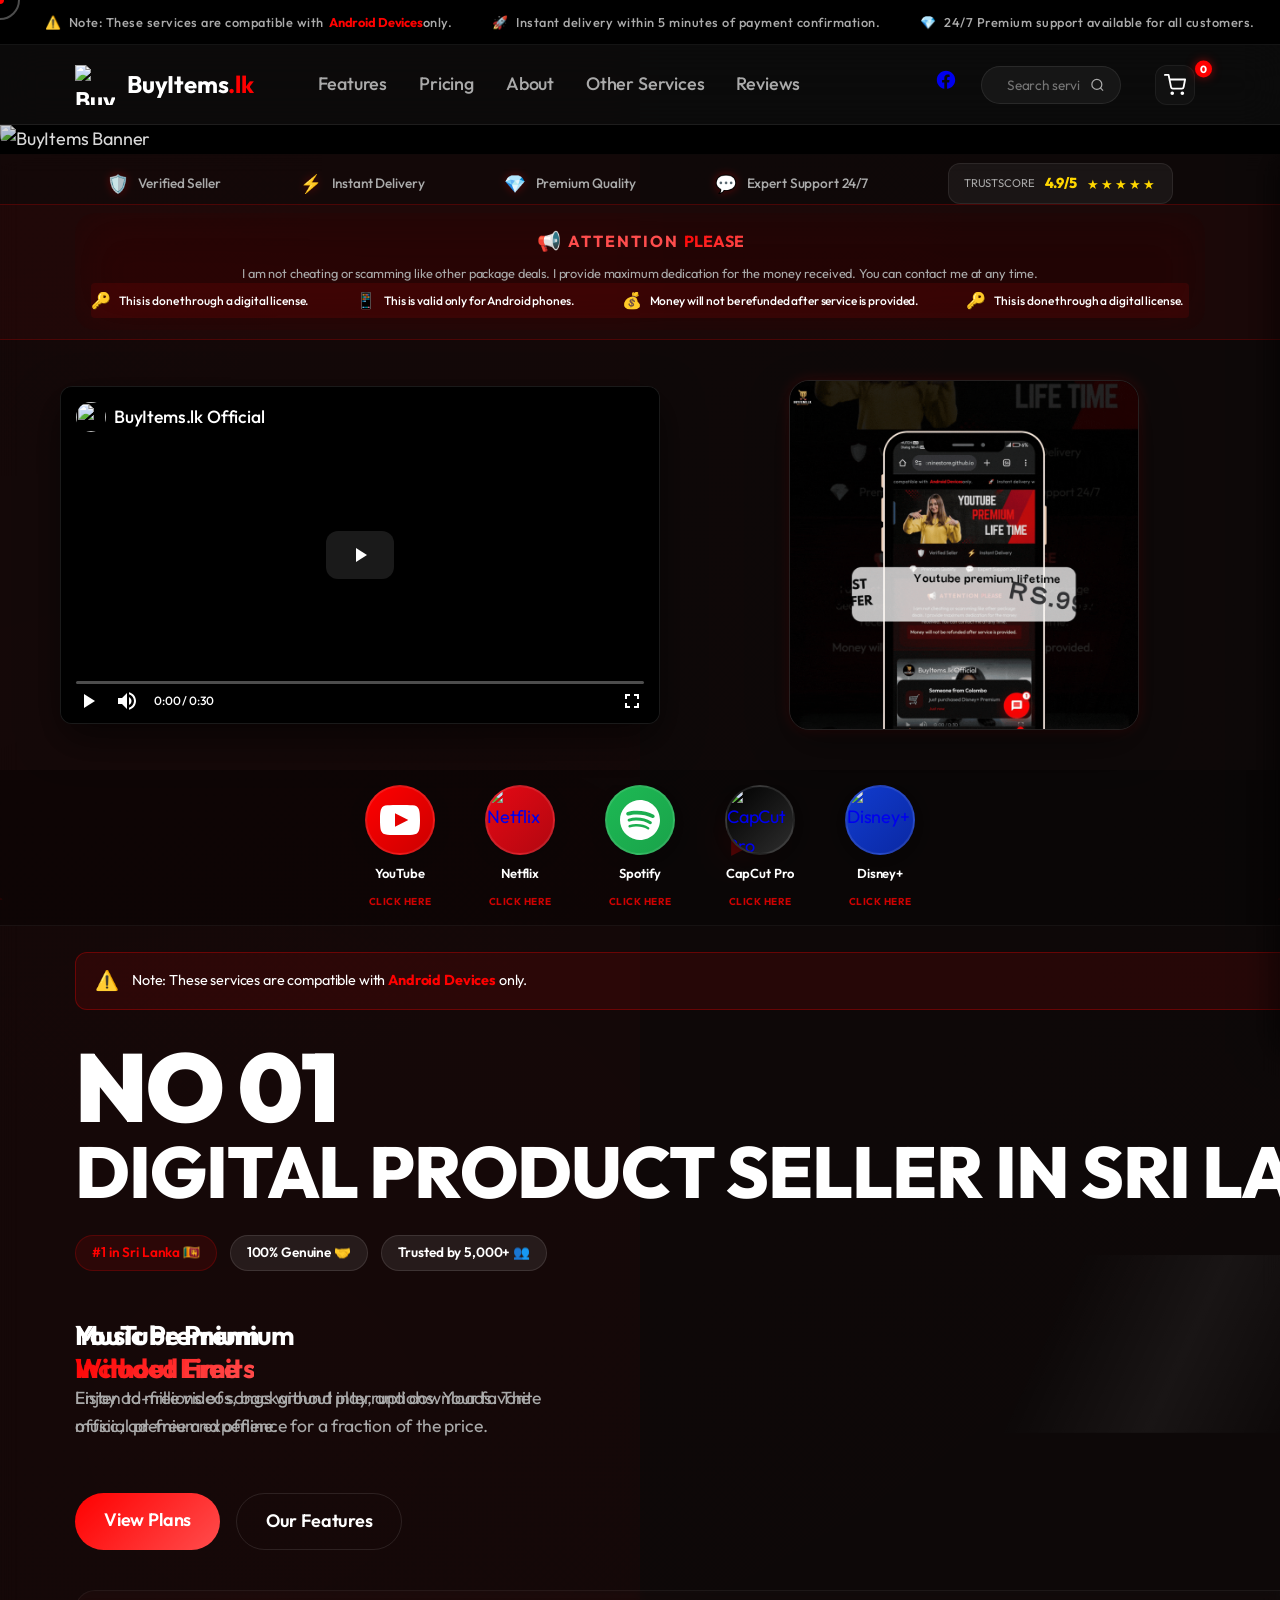
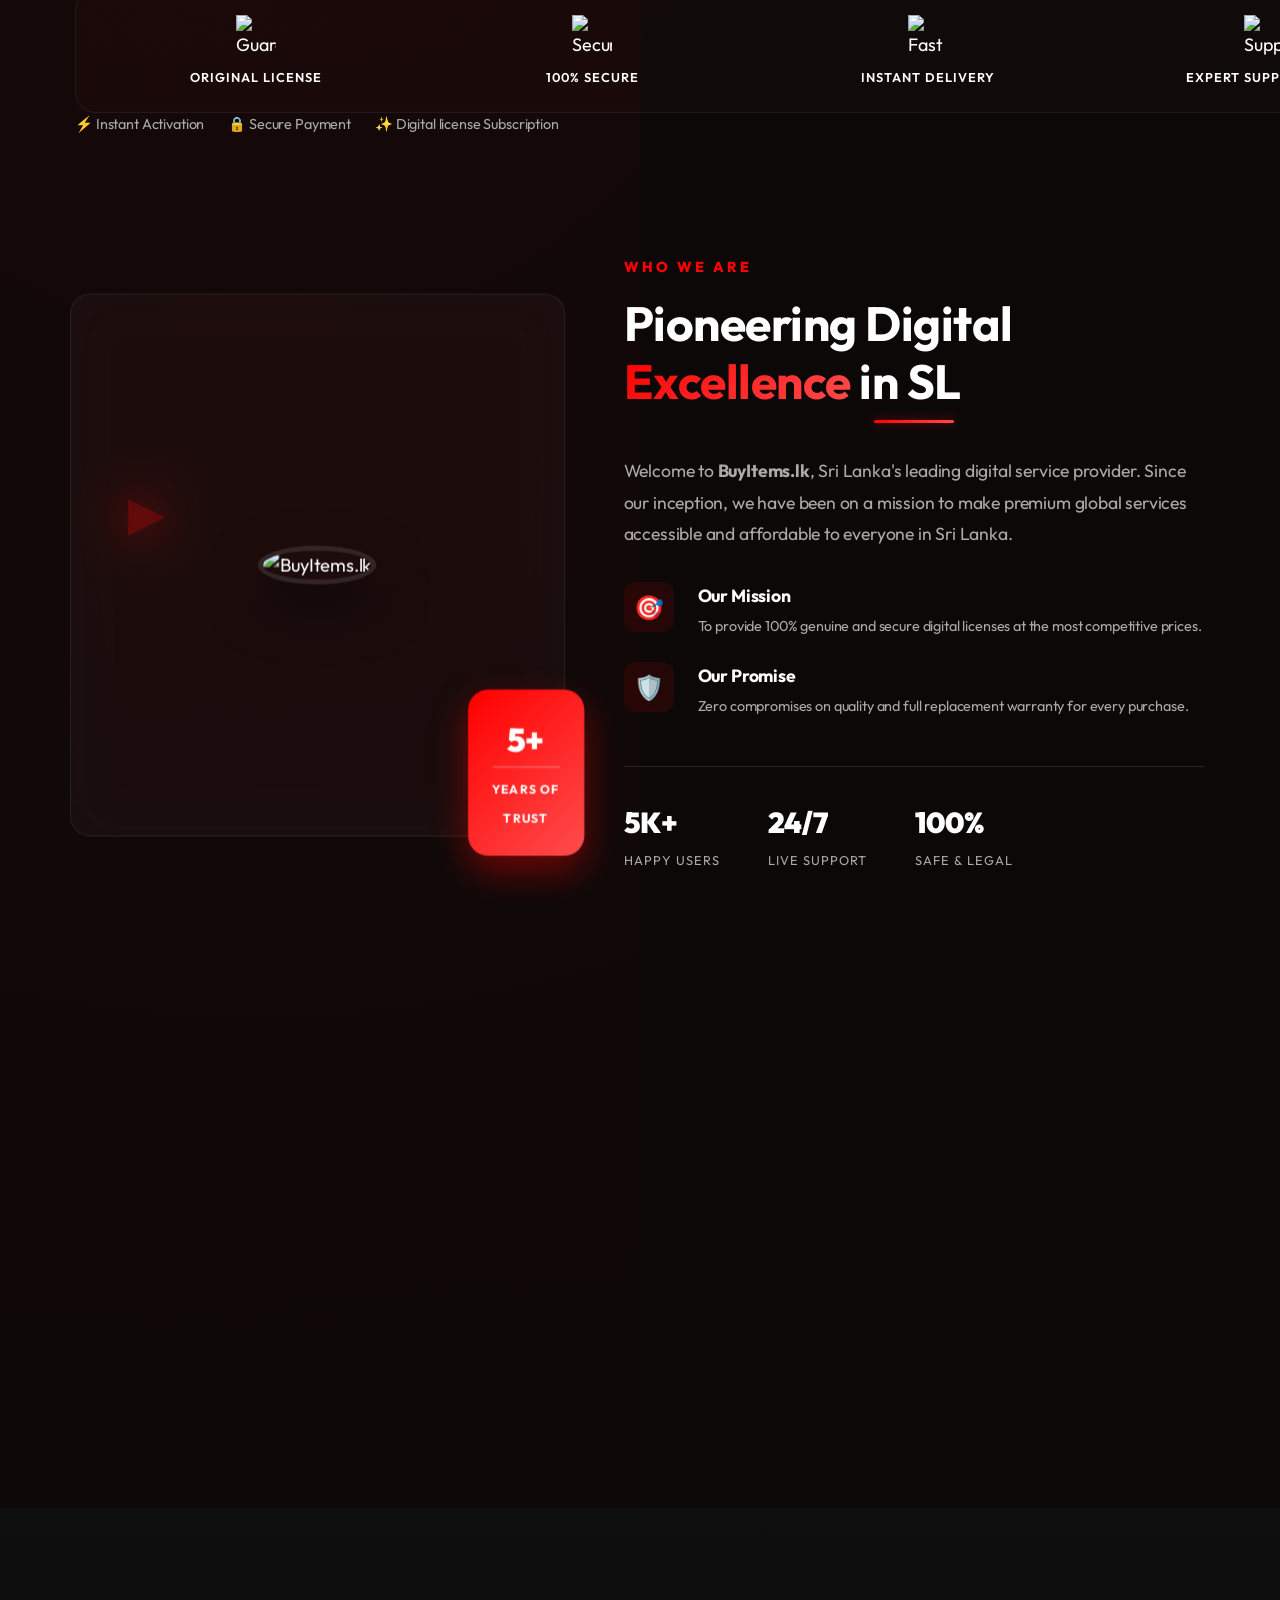
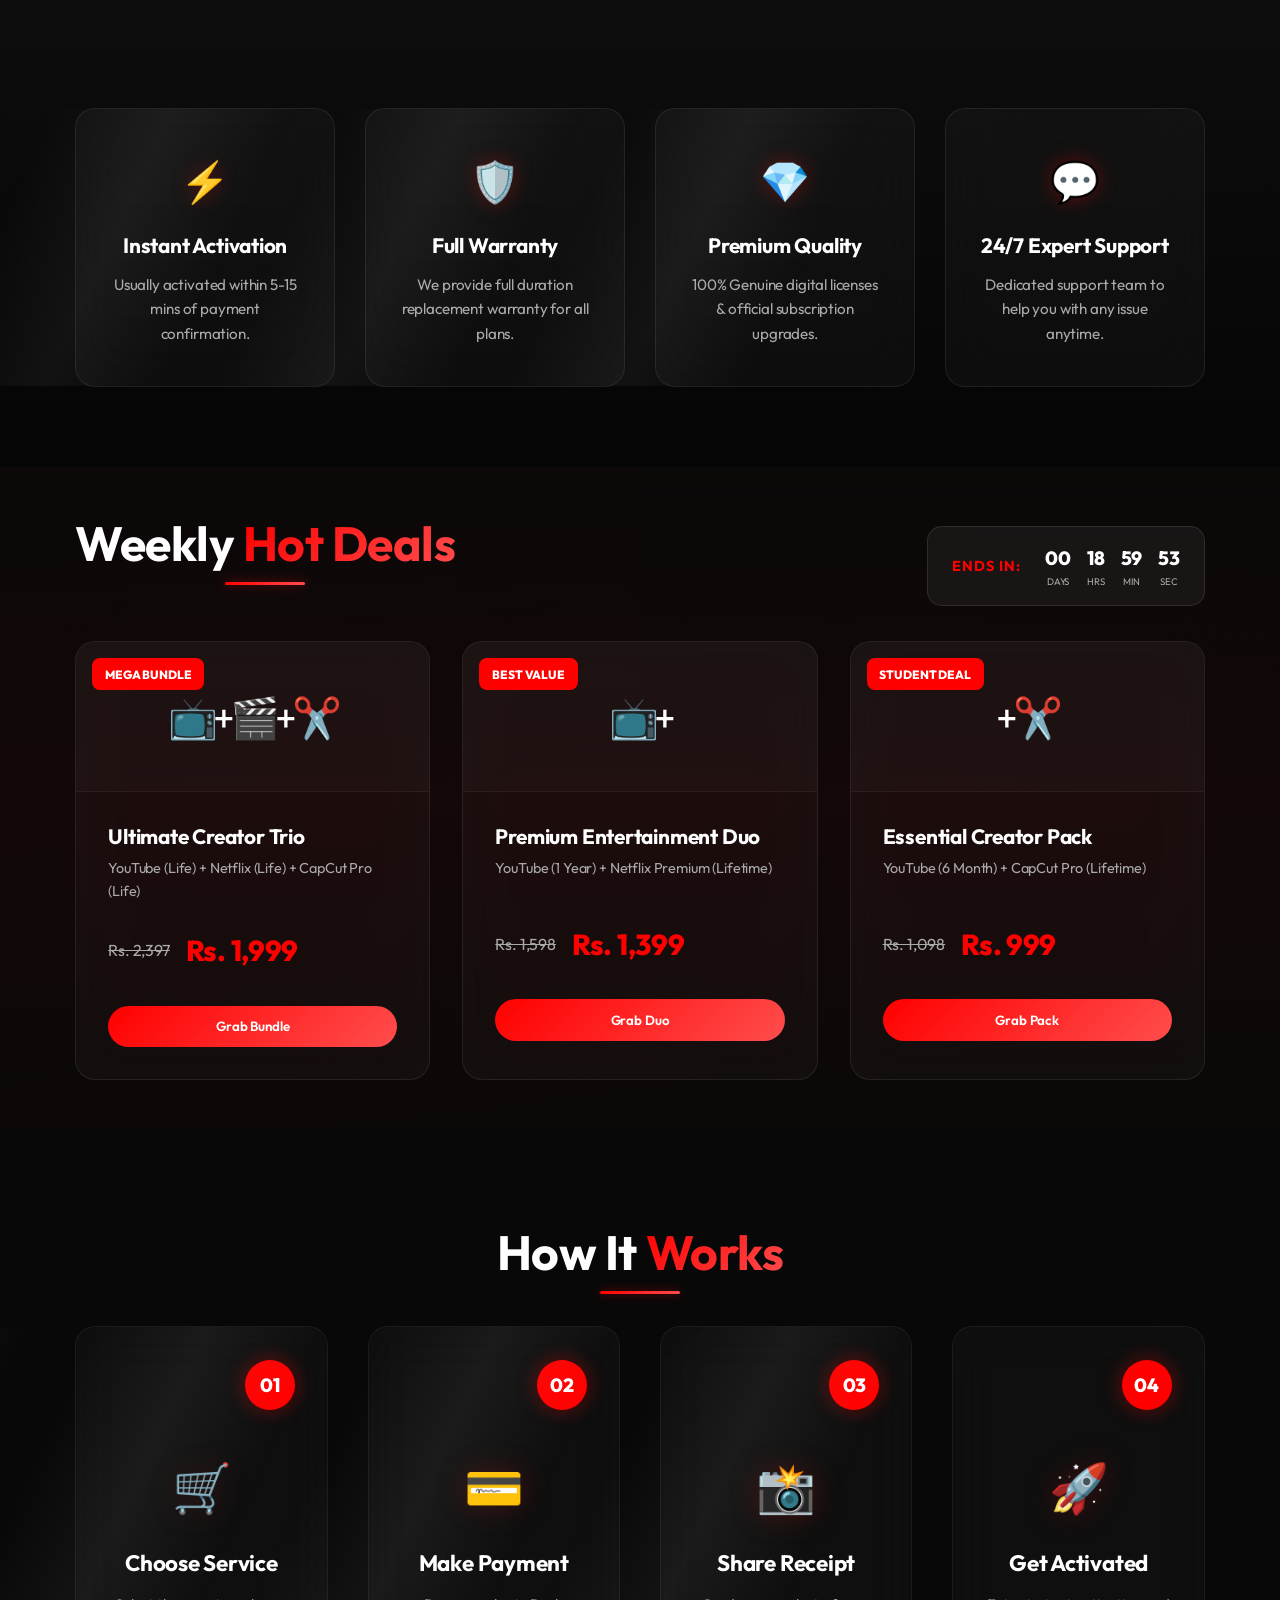
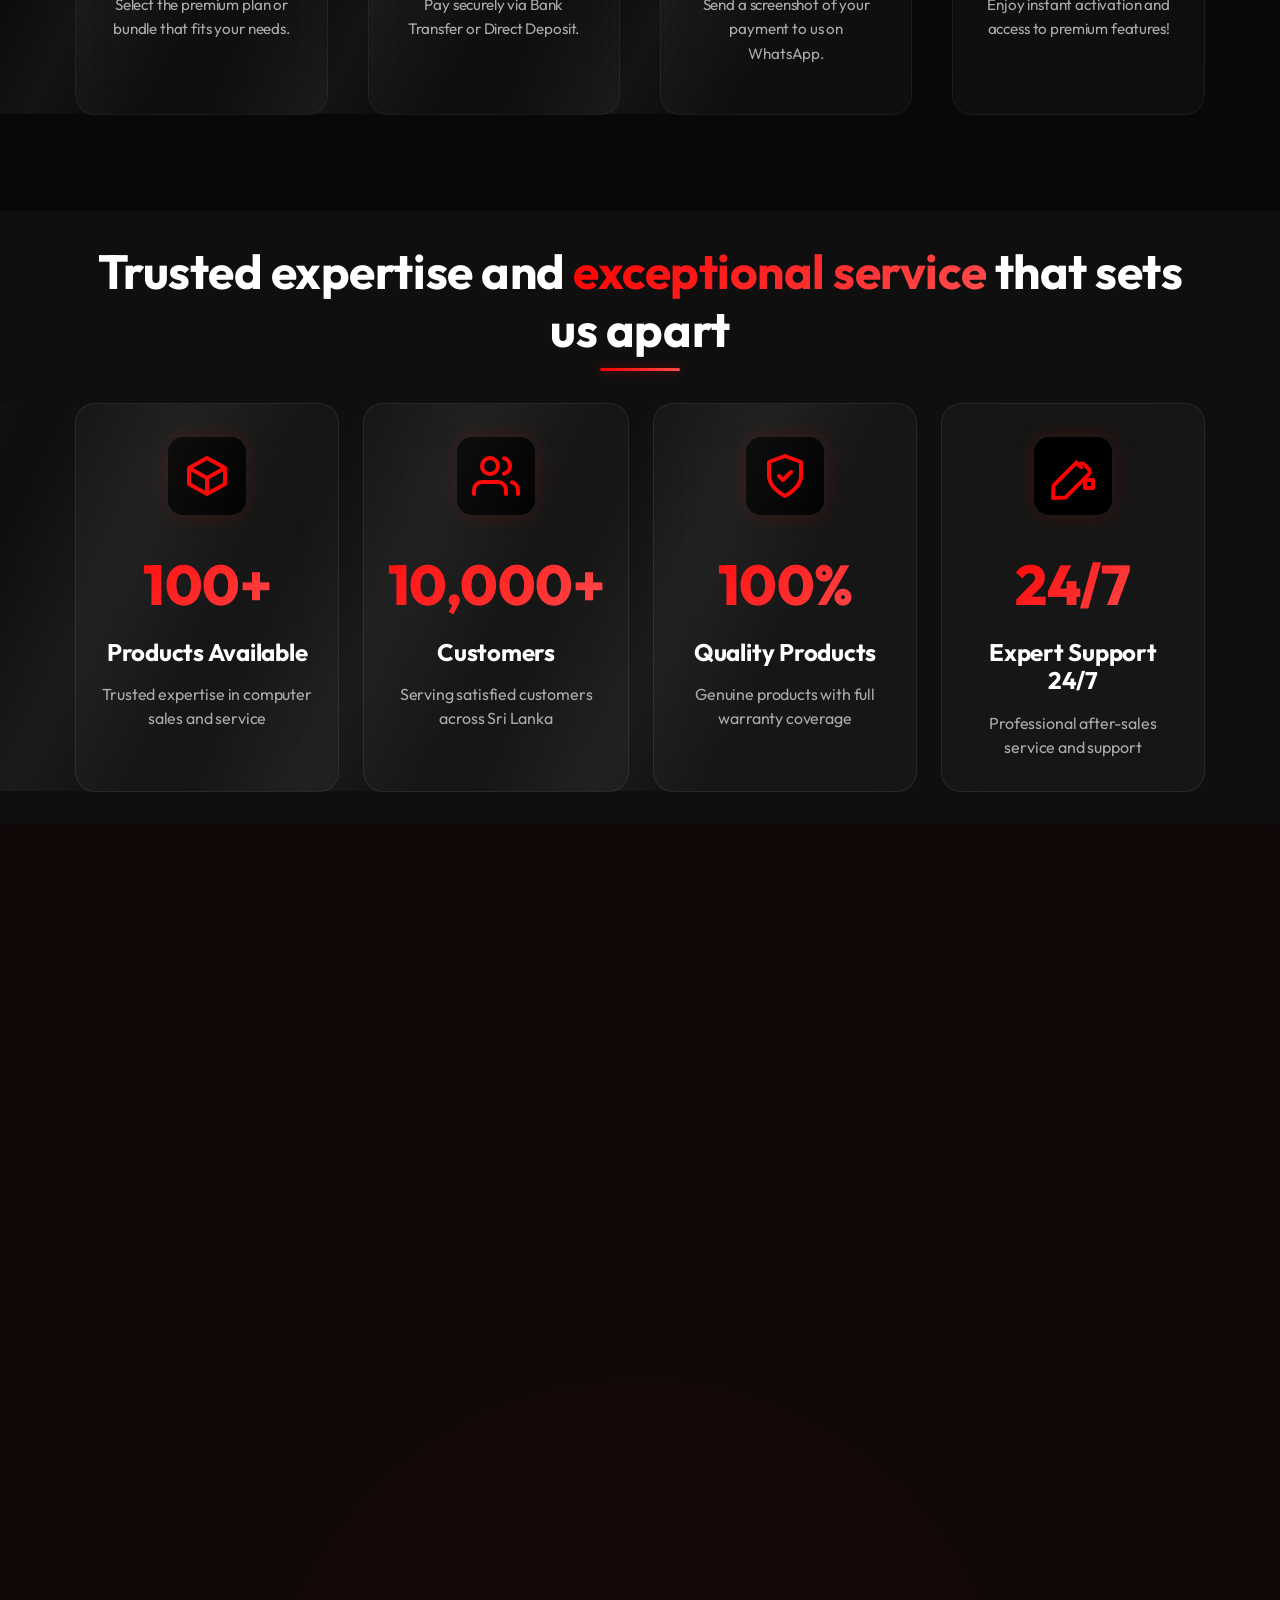
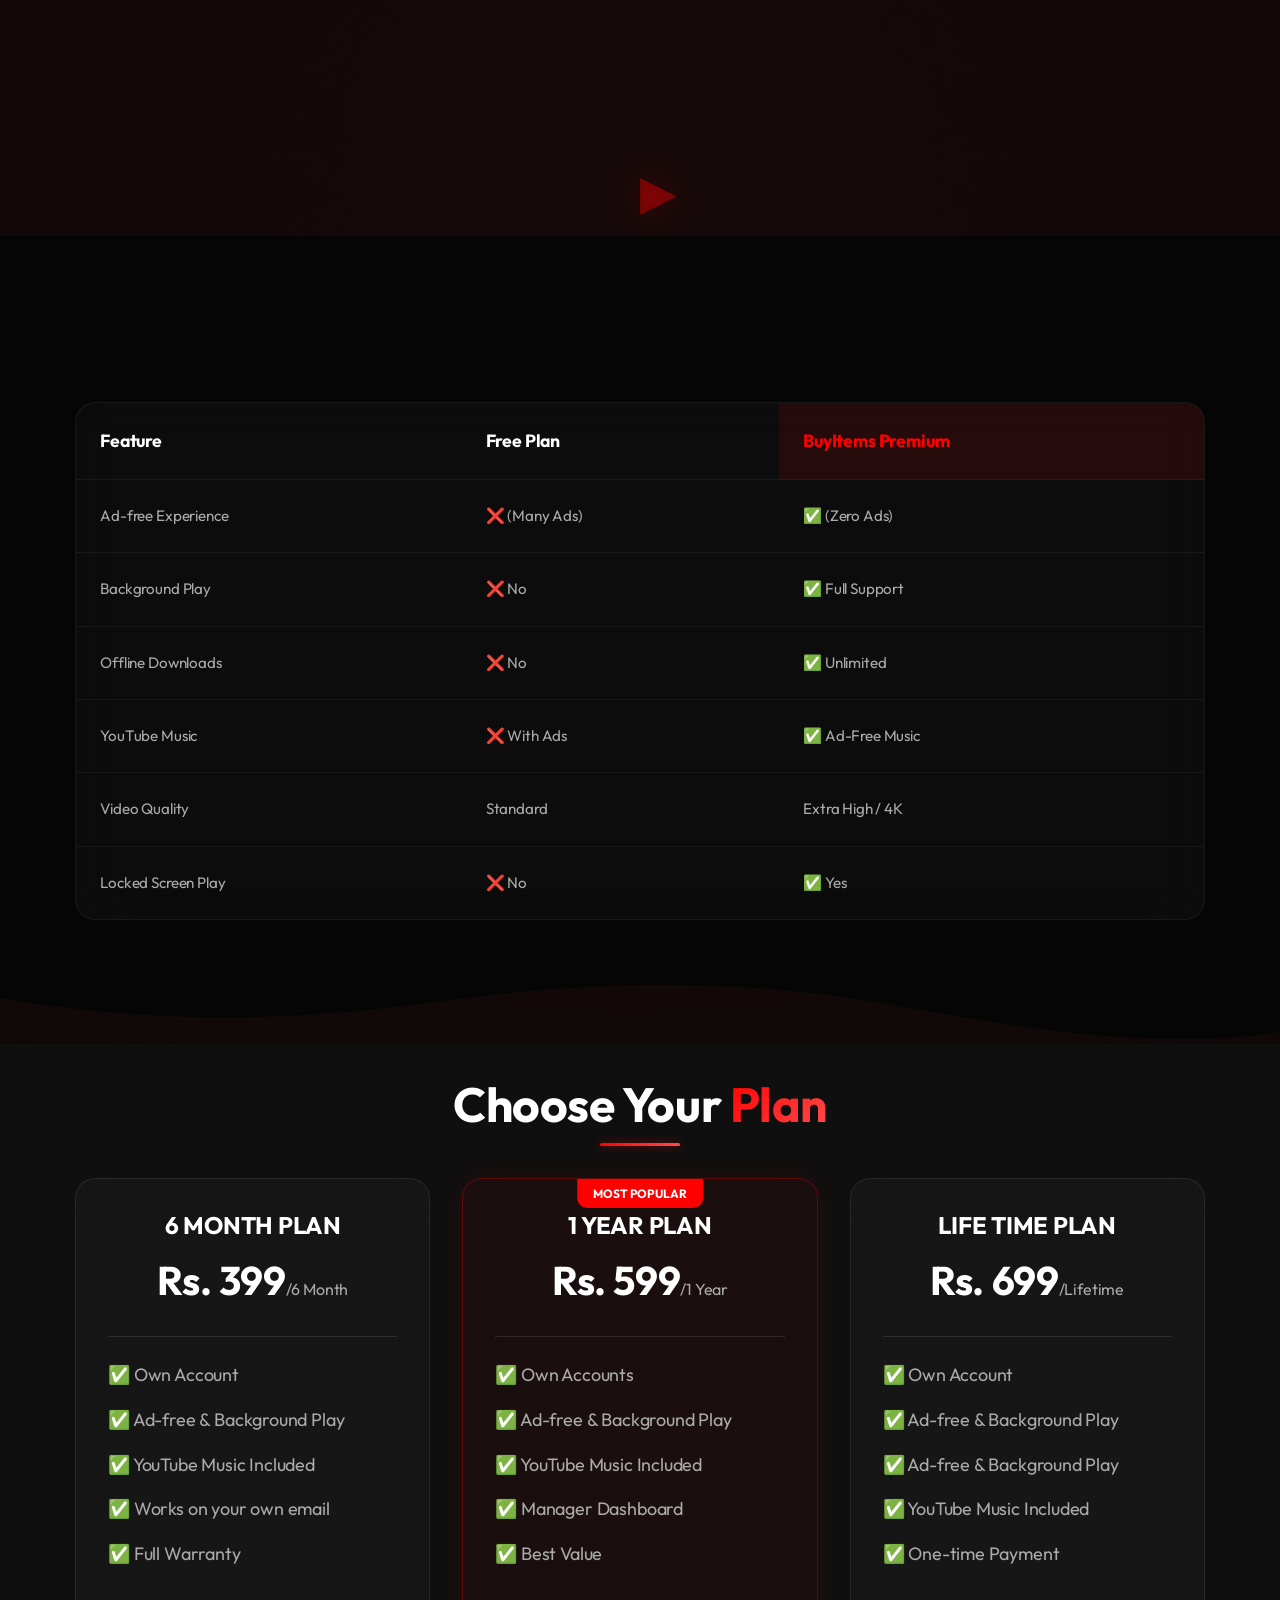
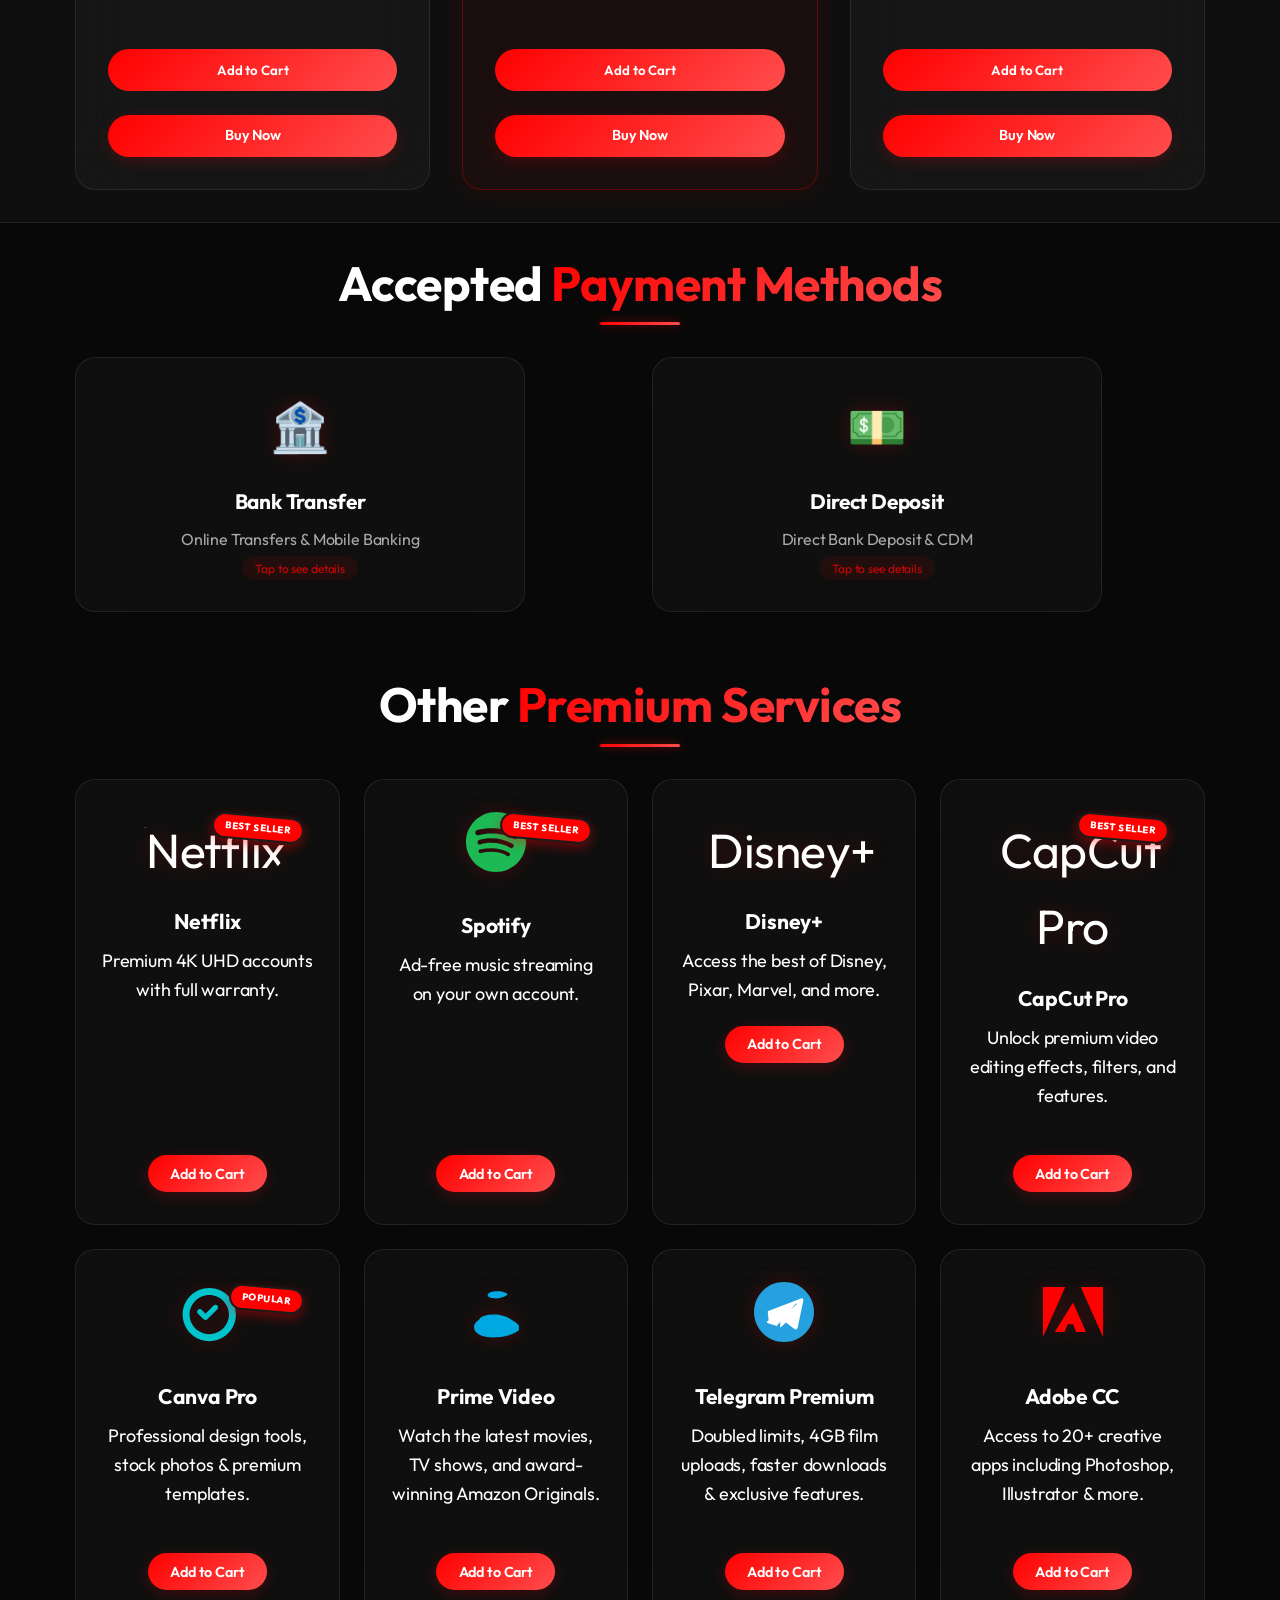
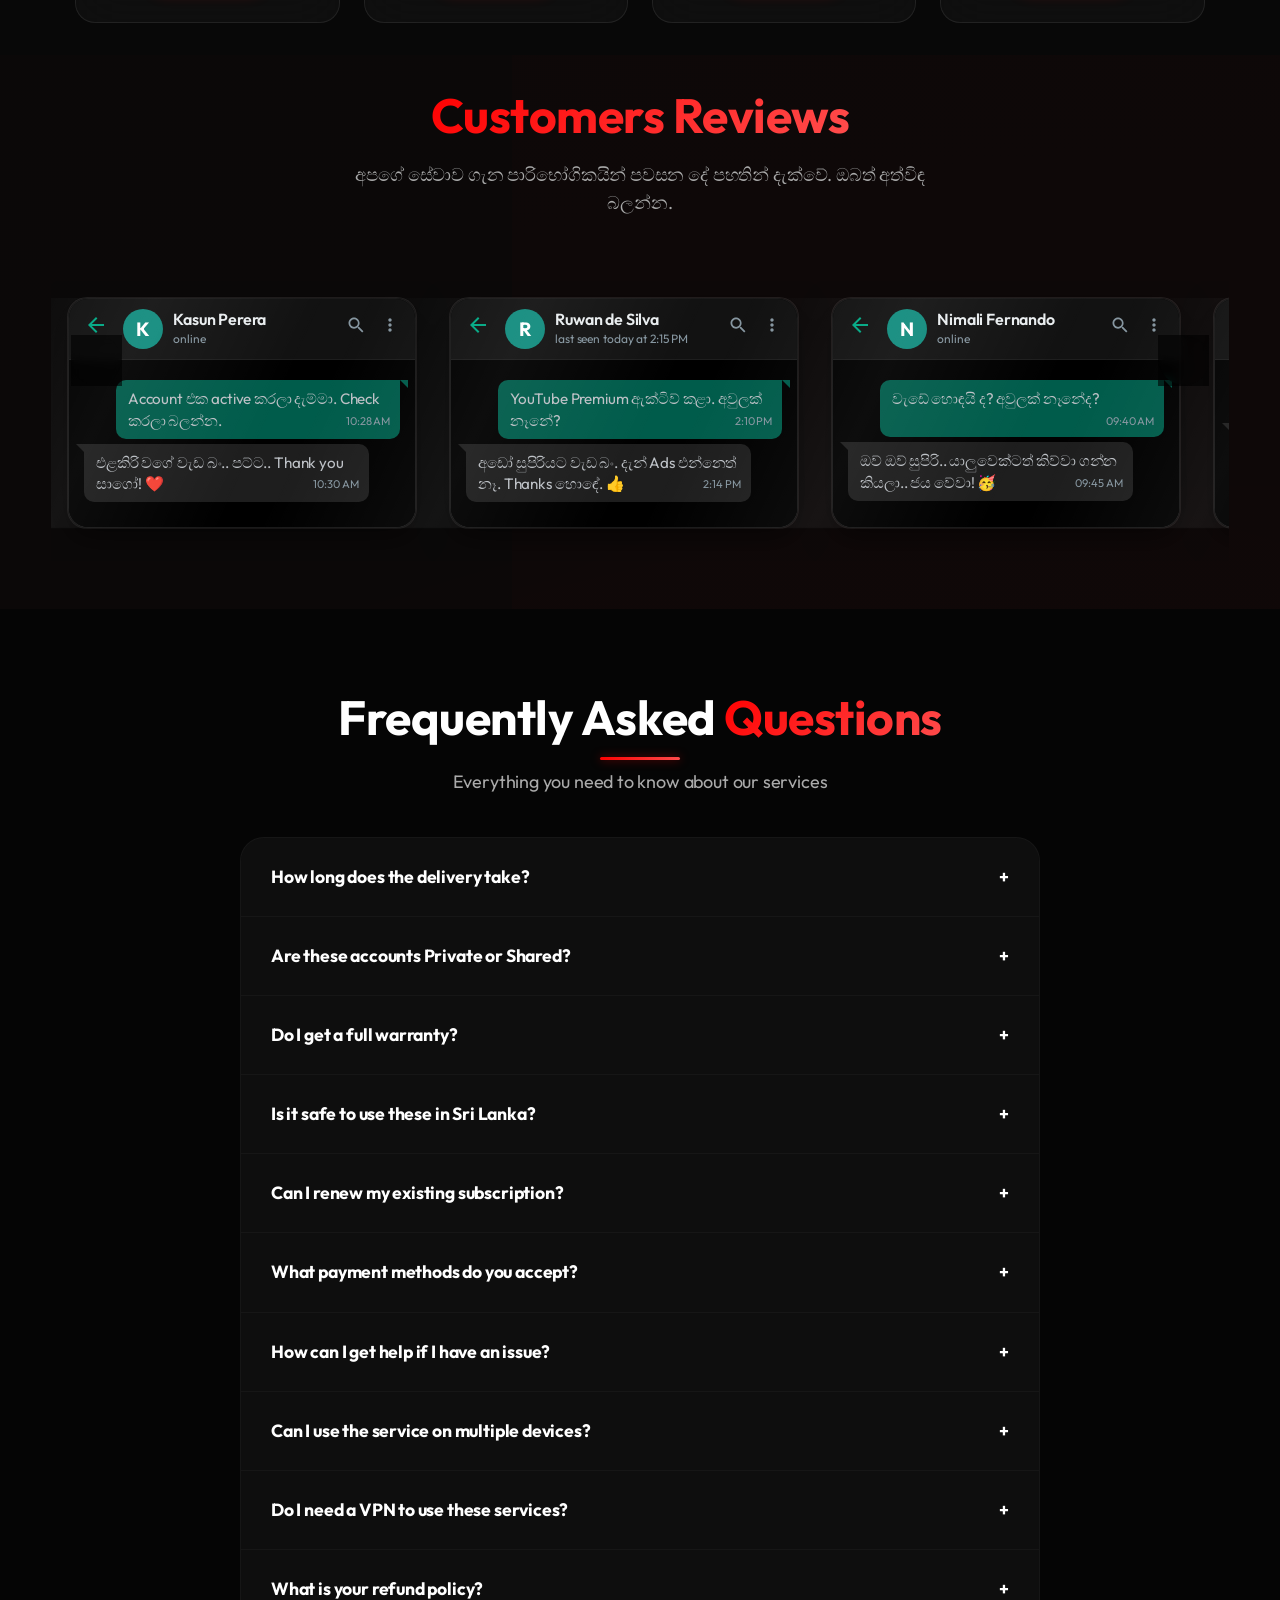
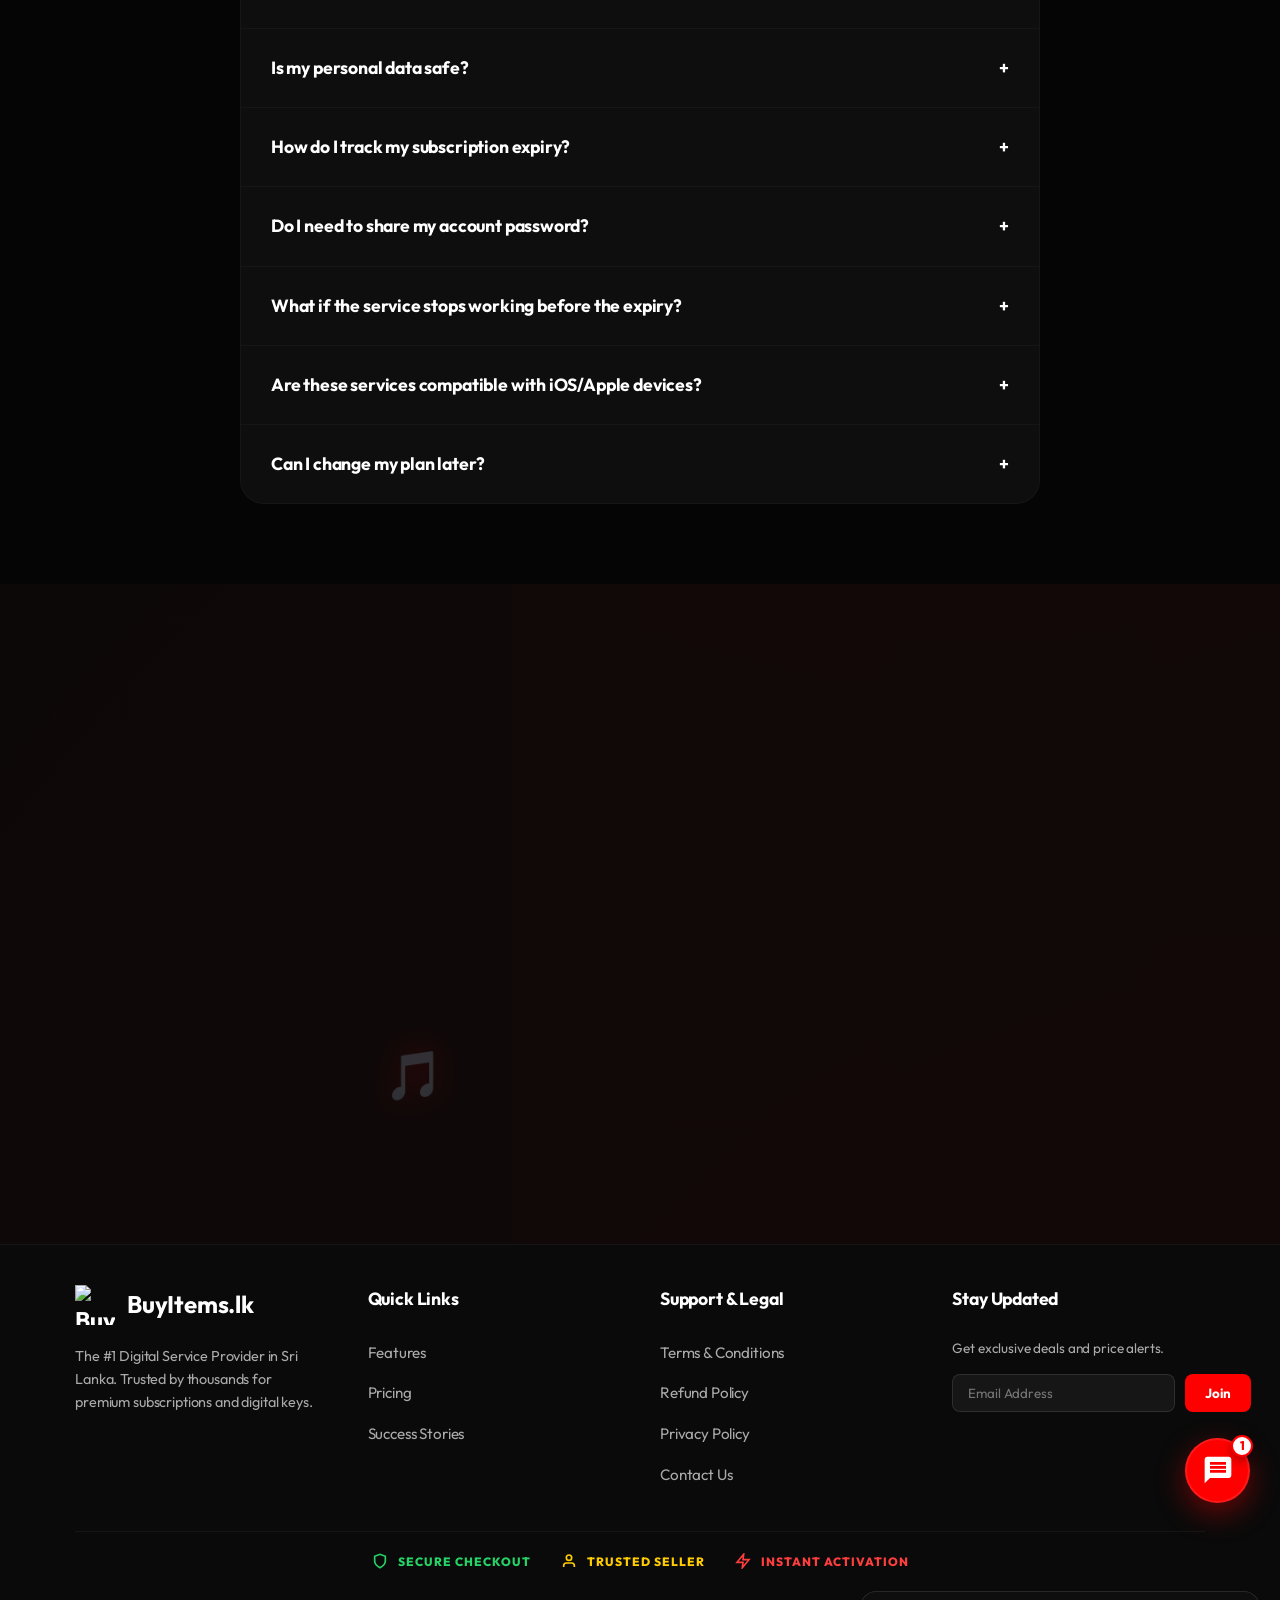
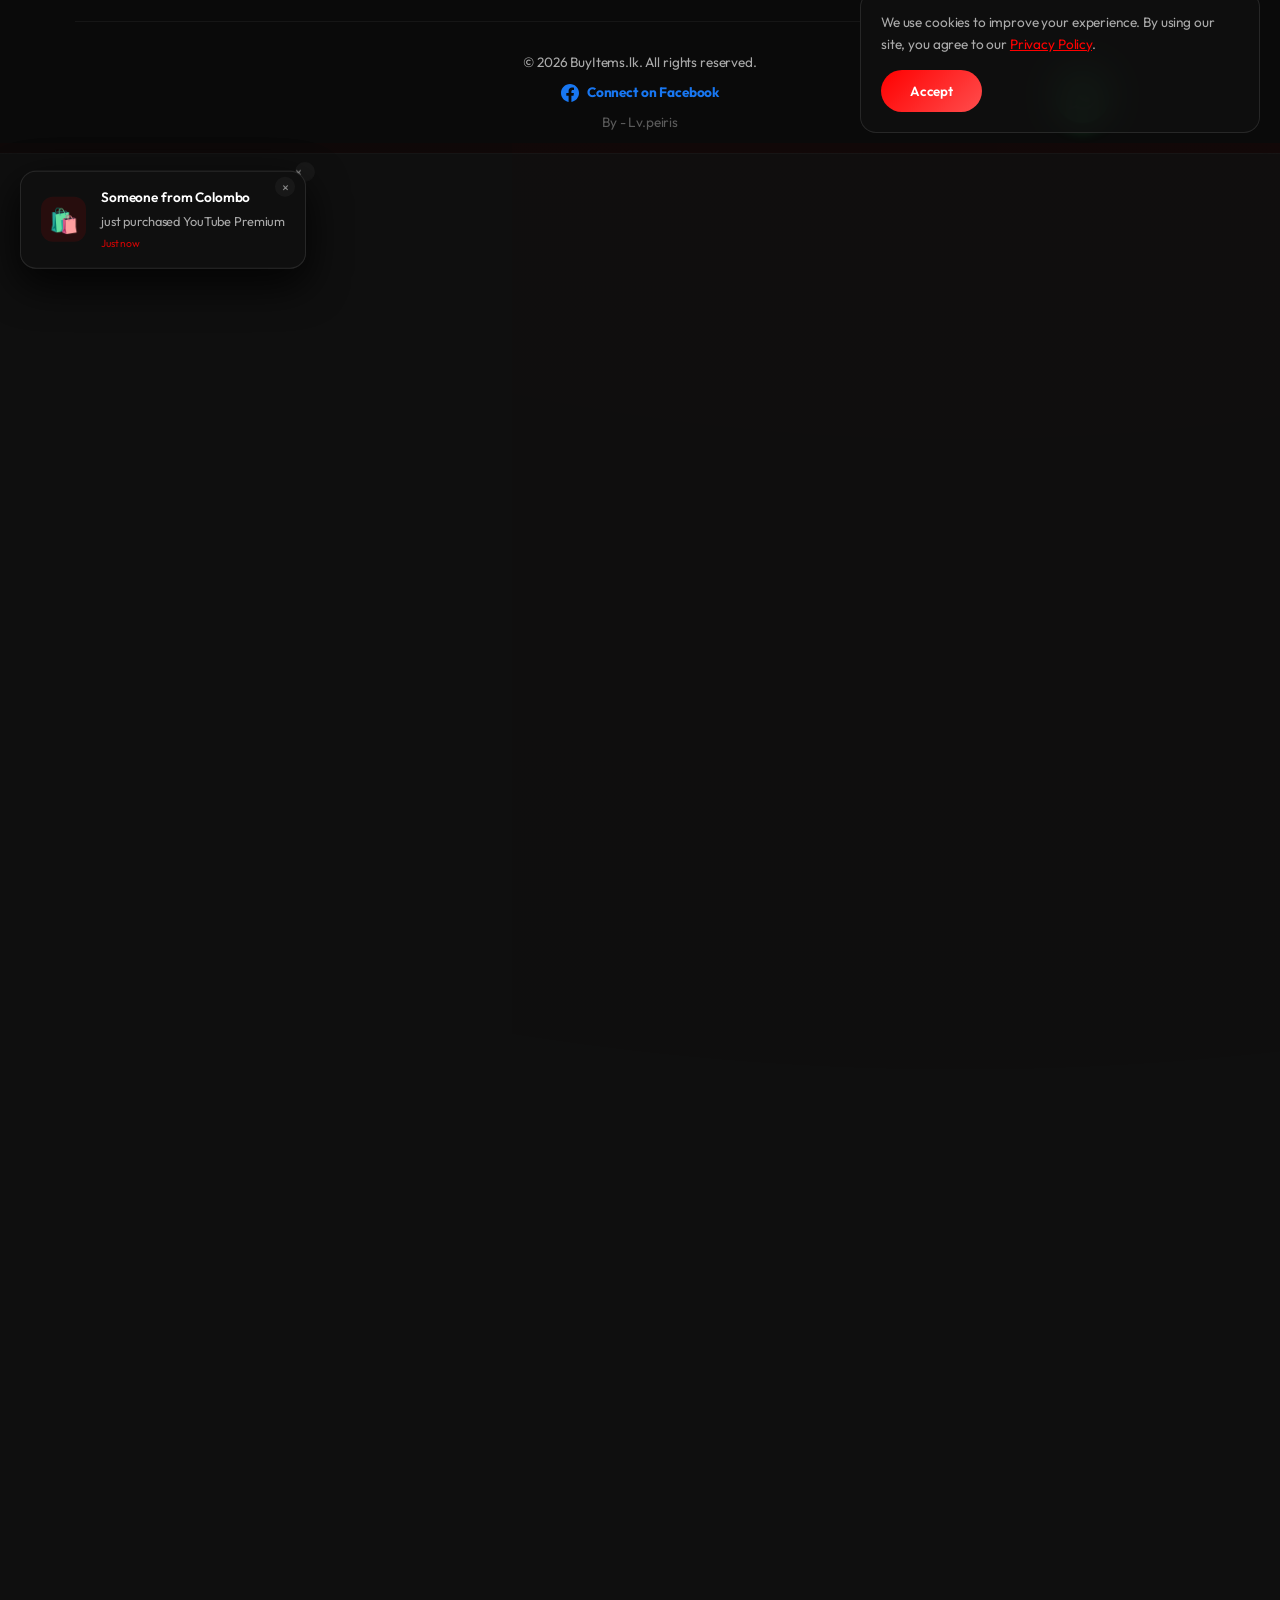
==== commit 9fc98a95: "Add files via upload" ====
--- a/index.html
+++ b/index.html
@@ -9,12 +9,12 @@
     <link rel="preconnect" href="https://fonts.googleapis.com">
     <link rel="preconnect" href="https://fonts.gstatic.com" crossorigin>
     <link href="https://fonts.googleapis.com/css2?family=Outfit:wght@300;400;600;700&display=swap" rel="stylesheet">
-    <link rel="stylesheet" href="style.css?v=1.0.2">
-    <link rel="stylesheet" href="product-icons.css?v=1.0.2">
-    <link rel="stylesheet" href="chatbot.css?v=1.0.2">
-    <link rel="stylesheet" href="mobile-ux.css?v=1.0.2">
-    <link rel="stylesheet" href="extras.css?v=1.0.2">
-    <link rel="manifest" href="manifest.json?v=1.0.2">
+    <link rel="stylesheet" href="style.css">
+    <link rel="stylesheet" href="product-icons.css">
+    <link rel="stylesheet" href="chatbot.css">
+    <link rel="stylesheet" href="mobile-ux.css">
+    <link rel="stylesheet" href="extras.css">
+    <link rel="manifest" href="manifest.json">
 
     <!-- Modern SEO & Social Sharing (Open Graph) -->
     <meta name="description"
@@ -98,30 +98,13 @@
     <meta name="apple-mobile-web-app-status-bar-style" content="black-translucent">
     <meta name="mobile-web-app-capable" content="yes">
     <meta name="robots" content="index, follow">
-    <!-- Fail-safe Preloader Script: Ensures content is visible even if main scripts fail -->
-    <style>
-        /* CRITICAL: Force visibility and handle loader fallback */
-        #preloader {
-            position: fixed; top: 0; left: 0; width: 100%; height: 100vh;
-            background: #050505; display: flex; justify-content: center; align-items: center;
-            z-index: 999999;
-        }
-        #preloader.fade-out {
-            opacity: 0; visibility: hidden; pointer-events: none; transition: 0.8s ease;
-        }
-        body { opacity: 1 !important; visibility: visible !important; }
-    </style>
-    <script>
-        // High-level fail-safe: Hide preloader no matter what after 4s
-        (function() {
-            var hide = function() {
-                var p = document.getElementById('preloader');
-                if (p) p.classList.add('fade-out');
-            };
-            window.addEventListener('load', hide);
-            setTimeout(hide, 4000); 
-        })();
-    </script>
+    <link rel="canonical" href="https://buyitemsonline.lk">
+
+    <script src="https://accounts.google.com/gsi/client" async defer></script>
+
+    <!-- Canvas for Confetti -->
+    <canvas id="confetti-canvas"
+        style="position: fixed; top: 0; left: 0; pointer-events: none; z-index: 10002;"></canvas>
 </head>
 
 <body class="mobile-app-theme">
@@ -133,12 +116,12 @@
     <div class="cursor-dot"></div>
     <div class="cursor-outline"></div>
 
-    <!-- Premium App Preloader -->
+    <!-- Modern Circular Preloader -->
     <div id="preloader">
-        <div class="loader-content">
-            <img src="images/my-logo.png" alt="Logo" class="loader-logo">
-            <div class="loader-bar-container">
-                <div class="loader-bar-fill"></div>
+        <div class="loader-wrapper">
+            <div class="loader-circle"></div>
+            <div class="loader-logo-container">
+                <div class="loader-logo-inner">BuyItems<span>.lk</span></div>
             </div>
         </div>
     </div>
@@ -2165,14 +2148,6 @@
             </div>
         </div>
 
-        <button id="scroll-to-top" class="scroll-top-btn" aria-label="Go to Top">
-            <svg viewBox="0 0 24 24" width="18" height="18" fill="none" stroke="currentColor" stroke-width="3"
-                stroke-linecap="round" stroke-linejoin="round">
-                <polyline points="18 15 12 9 6 15"></polyline>
-            </svg>
-            <span>Top</span>
-        </button>
-
         <script src="script.js"></script>
         <script type="text/javascript" src="https://www.payhere.lk/lib/payhere.js"></script>
 
@@ -2252,33 +2227,36 @@
                     });
                 });
 
-                // Live Sales Notification Logic (Safe version)
+                // Live Sales Notification Logic
                 const sn = document.getElementById('sales-notification');
-                if (sn) {
-                    const snClose = sn.querySelector('.sn-close');
-                    const snBuyer = document.getElementById('sn-buyer');
-                    const snProduct = document.getElementById('sn-product');
-                    const snTime = document.getElementById('sn-time');
-
-                    const locations = ['Colombo', 'Kandy', 'Galle', 'Gampaha', 'Kalutara', 'Negombo', 'Jaffna', 'Matara', 'Kurunegala'];
-                    const products = ['YouTube Premium', 'Netflix Premium', 'Spotify Premium', 'CapCut Pro', 'Disney+ Premium'];
-
-                    function showNotification() {
-                        const randomLoc = locations[Math.floor(Math.random() * locations.length)];
-                        const randomProd = products[Math.floor(Math.random() * products.length)];
-
-                        if (snBuyer) snBuyer.innerText = `Someone from ${randomLoc}`;
-                        if (snProduct) snProduct.innerText = `just purchased ${randomProd}`;
-                        if (snTime) snTime.innerText = 'Just now';
-
-                        sn.classList.add('show');
-                        setTimeout(() => sn.classList.remove('show'), 5000);
-                    }
-
-                    if (snClose) snClose.addEventListener('click', () => sn.classList.remove('show'));
-                    setTimeout(showNotification, 10000);
-                    setInterval(showNotification, 55000);
+                const snClose = sn.querySelector('.sn-close');
+                const snBuyer = document.getElementById('sn-buyer');
+                const snProduct = document.getElementById('sn-product');
+                const snTime = document.getElementById('sn-time');
+
+                const locations = ['Colombo', 'Kandy', 'Galle', 'Gampaha', 'Kalutara', 'Negombo', 'Jaffna', 'Matara', 'Kurunegala'];
+                const products = ['YouTube Premium', 'Netflix Premium', 'Spotify Premium', 'CapCut Pro', 'Disney+ Premium'];
+
+                function showNotification() {
+                    const randomLoc = locations[Math.floor(Math.random() * locations.length)];
+                    const randomProd = products[Math.floor(Math.random() * products.length)];
+
+                    snBuyer.innerText = `Someone from ${randomLoc}`;
+                    snProduct.innerText = `just purchased ${randomProd}`;
+                    snTime.innerText = 'Just now';
+
+                    sn.classList.add('show');
+
+                    setTimeout(() => {
+                        sn.classList.remove('show');
+                    }, 5000);
                 }
+
+                snClose.addEventListener('click', () => sn.classList.remove('show'));
+
+                // Show first notification after 10 seconds, then every 45-60 seconds
+                setTimeout(showNotification, 10000);
+                setInterval(showNotification, 55000);
 
                 // Scroll Logic (Progress Bar & Scroll-to-Top)
                 const scrollBar = document.getElementById('scrollBar');
@@ -2292,12 +2270,10 @@
                     if (scrollBar) scrollBar.style.width = scrolled + "%";
 
                     // Scroll To Top Visibility
-                    if (scrollTopBtn) {
-                        if (winScroll > 400) {
-                            scrollTopBtn.classList.add('visible');
-                        } else {
-                            scrollTopBtn.classList.remove('visible');
-                        }
+                    if (winScroll > 400) {
+                        scrollTopBtn.classList.add('visible');
+                    } else {
+                        scrollTopBtn.classList.remove('visible');
                     }
                 });
 
@@ -2309,8 +2285,22 @@
                         });
                     });
                 }
-                
+
+                // Preloader Removal
+                const preloader = document.getElementById('preloader');
+                window.addEventListener('load', () => {
+                    setTimeout(() => {
+                        preloader.style.opacity = '0';
+                        setTimeout(() => {
+                            preloader.style.display = 'none';
+                        }, 600);
+                    }, 800); // Small delay for a premium feel
+                });
+
+                // Live Visitor Counter & Service Status Simulation
                 const visitorCountEl = document.getElementById('visitor-count');
+                const serviceStatusEl = document.getElementById('service-status');
+
                 if (visitorCountEl) {
                     let currentVisitors = 142;
                     setInterval(() => {
@@ -2667,44 +2657,30 @@
                     d="M17.472 14.382c-.297-.149-1.758-.867-2.03-.967-.273-.099-.471-.148-.67.15-.197.297-.767.966-.94 1.164-.173.199-.347.223-.644.075-.297-.15-1.255-.463-2.39-1.475-.883-.788-1.48-1.761-1.653-2.059-.173-.297-.018-.458.13-.606.134-.133.298-.347.446-.52.149-.174.198-.298.298-.497.099-.198.05-.371-.025-.52-.075-.149-.669-1.612-.916-2.207-.242-.579-.487-.5-.669-.51-.173-.008-.371-.01-.57-.01-.198 0-.52.074-.792.372-.272.297-1.04 1.016-1.04 2.479 0 1.462 1.065 2.875 1.213 3.074.149.198 2.096 3.2 5.077 4.487.709.306 1.262.489 1.694.625.712.227 1.36.195 1.871.118.571-.085 1.758-.719 2.006-1.413.248-.694.248-1.289.173-1.413-.074-.124-.272-.198-.57-.347m-5.421 7.403h-.004a9.87 9.87 0 01-5.031-1.378l-.361-.214-3.741.982.998-3.648-.235-.374a9.86 9.86 0 01-1.51-5.26c.001-5.45 4.436-9.884 9.888-9.884 2.64 0 5.122 1.03 6.988 2.898a9.825 9.825 0 012.893 6.994c-.003 5.45-4.437 9.884-9.885 9.884m8.413-18.297A11.815 11.815 0 0012.05 0C5.495 0 .16 5.335.157 11.892c0 2.096.547 4.142 1.588 5.945L.057 24l6.305-1.654a11.882 11.882 0 005.683 1.448h.005c6.554 0 11.89-5.335 11.893-11.893a11.821 11.821 0 00-3.48-8.413z" />
             </svg>
         </a>
-        
+
+        <script src="chatbot.js"></script>
         <!-- Modern Mobile Bottom Navigation -->
         <nav class="mobile-bottom-nav" aria-label="Mobile Navigation">
             <a href="#" class="nav-item active" aria-label="Go to Home">
-                <div class="nav-icon-box">
-                    <svg class="nav-svg" viewBox="0 0 24 24"><path d="M3 9l9-7 9 7v11a2 2 0 0 1-2 2H5a2 2 0 0 1-2-2z"></path><polyline points="9 22 9 12 15 12 15 22"></polyline></svg>
-                </div>
+                <div class="nav-icon-box">🏠</div>
                 <span>Home</span>
             </a>
-            <a href="#other-services" class="nav-item" aria-label="Search Services">
-                <div class="nav-icon-box">
-                    <svg class="nav-svg" viewBox="0 0 24 24"><circle cx="11" cy="11" r="8"></circle><line x1="21" y1="21" x2="16.65" y2="16.65"></line></svg>
-                </div>
-                <span>Search</span>
-            </a>
             <a href="#pricing" class="nav-item" aria-label="View Pricing Plans">
-                <div class="nav-icon-box">
-                    <svg class="nav-svg" viewBox="0 0 24 24"><rect x="3" y="4" width="18" height="18" rx="2" ry="2"></rect><line x1="3" y1="10" x2="21" y2="10"></line></svg>
-                </div>
+                <div class="nav-icon-box">🏷️</div>
                 <span>Plans</span>
             </a>
             <a href="reviews.html" class="nav-item" aria-label="Read Customer Reviews">
-                <div class="nav-icon-box">
-                    <svg class="nav-svg" viewBox="0 0 24 24"><polygon points="12 2 15.09 8.26 22 9.27 17 14.14 18.18 21.02 12 17.77 5.82 21.02 7 14.14 2 9.27 8.91 8.26 12 2"></polygon></svg>
-                </div>
+                <div class="nav-icon-box">⭐</div>
                 <span>Reviews</span>
             </a>
             <a href="javascript:void(0)" class="nav-item cart-trigger" aria-label="Open Shopping Cart">
                 <div class="nav-icon-box">
-                    <svg class="nav-svg" viewBox="0 0 24 24"><circle cx="9" cy="21" r="1"></circle><circle cx="20" cy="21" r="1"></circle><path d="M1 1h4l2.68 13.39a2 2 0 0 0 2 1.61h9.72a2 2 0 0 0 2-1.61L23 6H6"></path></svg>
+                    🛒
                     <span class="cart-count-mini">0</span>
                 </div>
                 <span>Cart</span>
             </a>
         </nav>
-
-        <script src="script.js?v=1.0.2" defer></script>
-        <script src="chatbot.js?v=1.0.2" defer></script>
-    </body>
+</body>
 
 </html>
--- a/mobile-ux.css
+++ b/mobile-ux.css
@@ -1,404 +1,164 @@
 /* --- PREMIUM MOBILE APP-LIKE UI --- */
-:root {
-    --app-bg: #0A0A0A;
-    --app-surface: #121212;
-    --app-accent: #FF0000;
-    --app-text: #FFFFFF;
-    --app-text-dim: rgba(255, 255, 255, 0.6);
-    --nav-height: 65px;
+.mobile-bottom-nav {
+    position: fixed;
+    bottom: 0;
+    left: 0;
+    width: 100%;
+    height: 65px;
+    background: rgba(15, 15, 15, 0.95);
+    backdrop-filter: blur(20px);
+    -webkit-backdrop-filter: blur(20px);
+    display: none;
+    /* Hidden on desktop */
+    justify-content: space-around;
+    align-items: center;
+    border-top: 1px solid rgba(255, 255, 255, 0.08);
+    z-index: 9999;
+    padding-bottom: env(safe-area-inset-bottom);
+    box-shadow: 0 -10px 30px rgba(0, 0, 0, 0.5);
+}
+
+.mobile-bottom-nav .nav-item {
+    display: flex;
+    flex-direction: column;
+    align-items: center;
+    justify-content: center;
+    color: var(--text-secondary);
+    text-decoration: none;
+    font-size: 0.65rem;
+    font-weight: 600;
+    gap: 4px;
+    transition: all 0.3s ease;
+    flex: 1;
+}
+
+.mobile-bottom-nav .nav-item.active {
+    color: var(--primary-red);
+}
+
+.nav-icon-box {
+    font-size: 1.3rem;
+    position: relative;
+    transition: transform 0.3s cubic-bezier(0.175, 0.885, 0.32, 1.275);
+}
+
+.nav-item.active .nav-icon-box {
+    transform: translateY(-5px) scale(1.1);
+}
+
+.cart-count-mini {
+    position: absolute;
+    top: -5px;
+    right: -10px;
+    background: var(--primary-red);
+    color: white;
+    font-size: 0.6rem;
+    padding: 2px 5px;
+    border-radius: 50px;
+    font-weight: 800;
+    box-shadow: 0 0 10px rgba(255, 0, 0, 0.5);
 }
 
 @media (max-width: 768px) {
-    /* Fix Body/Preloader for Mobile */
-    html {
-        background-color: var(--app-bg);
+    .mobile-bottom-nav {
+        display: flex;
     }
 
     body {
-        background-color: var(--app-bg) !important;
-        padding-bottom: calc(var(--nav-height) + 20px) !important;
+        padding-bottom: 70px !important;
         user-select: none;
         -webkit-user-select: none;
         -webkit-tap-highlight-color: transparent;
         touch-action: manipulation;
-        opacity: 1 !important; /* Force visible */
-        visibility: visible !important;
     }
 
-    /* Pull indicator removed or styled carefully */
-    body::before {
-        display: none;
+    /* Allow selection only in inputs */
+    input,
+    textarea {
+        user-select: text !important;
+        -webkit-user-select: text !important;
     }
 
-    /* Premium App Loader */
-    #preloader {
-        background: radial-gradient(circle at center, #1a1a1a, #000000) !important;
-        display: flex !important;
-        flex-direction: column;
-        justify-content: center;
-        align-items: center;
-        gap: 20px;
-        z-index: 1000000 !important; /* Ensure it's on top */
-        position: fixed; /* Ensure it covers the whole screen */
-        top: 0;
-        left: 0;
-        width: 100%;
-        height: 100%;
+    /* Floating Button Adjustment */
+    .chatbot-wrapper {
+        bottom: 85px !important;
     }
 
-    #preloader.fade-out {
-        opacity: 0 !important;
-        visibility: hidden !important;
-        pointer-events: none !important;
-        transition: opacity 0.8s ease, visibility 0.8s !important;
+    #scroll-top {
+        bottom: 160px !important;
     }
 
-    .loader-content {
-        display: flex;
-        flex-direction: column;
-        align-items: center;
-    }
-
-    .loader-logo {
-        width: 80px;
-        height: 80px;
-        margin-bottom: 20px;
-        filter: drop-shadow(0 0 15px var(--app-accent)); /* Changed to app-accent */
-        animation: pulse 2s infinite ease-in-out;
-    }
-
-    .loader-bar-container {
-        width: 150px;
-        height: 4px;
-        background: rgba(255, 255, 255, 0.1);
-        border-radius: 10px;
-        overflow: hidden;
-        position: relative;
-    }
-
-    .loader-bar-fill {
-        width: 0%;
-        height: 100%;
-        background: linear-gradient(90deg, var(--app-accent), #ff6b6b); /* Changed to app-accent */
-        border-radius: 10px;
-        animation: loading 2.5s infinite ease-in-out;
-    }
-
-    @keyframes loading {
-        0% { width: 0%; left: 0; }
-        50% { width: 100%; left: 0; }
-        100% { width: 0%; left: 100%; }
-    }
-
-    @keyframes pulse {
-        0%, 100% { transform: scale(1); opacity: 1; }
-        50% { transform: scale(1.1); opacity: 0.8; }
-    }
-
-    #preloader.fade-out {
-        opacity: 0 !important;
-        visibility: hidden !important;
-        pointer-events: none !important;
-        transition: opacity 0.8s ease, visibility 0.8s !important;
-    }
-
-    /* App-like Header (Top Bar) */
     .navbar {
-        height: 60px !important;
-        background: #0A0A0A !important;
-        border-bottom: 1px solid rgba(255, 255, 255, 0.05) !important;
-        position: fixed !important;
-        top: 0 !important;
-        left: 0 !important;
-        width: 100% !important;
-        z-index: 10000 !important;
-        padding: 0 15px !important;
-        display: flex !important;
-        align-items: center !important;
-        justify-content: center !important;
-    }
-
-    .nav-links, .nav-actions .nav-icon:not(.cart-trigger), .nav-search-wrapper {
-        display: none !important;
-    }
-
-    .mobile-menu-btn {
-        display: none !important;
-    }
-
-    .nav-content {
-        justify-content: center !important;
-        position: relative;
+        height: 60px;
+        background: rgba(10, 10, 10, 0.98) !important;
+        position: sticky;
+        top: 40px;
     }
 
     .logo {
-        transform: scale(0.9);
+        font-size: 1.1rem;
     }
 
-    .top-notification-bar {
+    /* Hide some desktop-only visual elements for speed */
+    .f-icon,
+    .f-text {
         display: none !important;
-    }
-
-    /* Hide redundant desktop items */
-    .top-trust-bar, .floating-icons, .background-glow, .background-glow-2 {
-        display: none !important;
-    }
-
-    /* App Cards Styling */
-    .glass-card {
-        background: var(--app-surface) !important;
-        border: 1px solid rgba(255, 255, 255, 0.05) !important;
-        border-radius: 20px !important;
-        margin-bottom: 15px !important;
-    }
-
-    .section-title {
-        font-size: 1.5rem !important;
-        text-align: left !important;
-        margin-left: 15px !important;
-        margin-bottom: 15px !important;
-    }
-
-    .section-title::after {
-        left: 15px !important;
-        transform: none !important;
-    }
-
-    /* Premium Bottom Navigation */
-    .mobile-bottom-nav {
-        display: flex !important;
-        position: fixed;
-        bottom: 0;
-        left: 0;
-        width: 100%;
-        height: var(--nav-height);
-        background: rgba(15, 15, 15, 0.9);
-        backdrop-filter: blur(30px);
-        -webkit-backdrop-filter: blur(30px);
-        border-top: 1px solid rgba(255, 255, 255, 0.08);
-        z-index: 9999;
-        padding-bottom: env(safe-area-inset-bottom);
-        box-shadow: 0 -10px 40px rgba(0, 0, 0, 0.5);
-        justify-content: space-around;
-        align-items: center;
-    }
-
-    .mobile-bottom-nav .nav-item {
-        display: flex;
-        flex-direction: column;
-        align-items: center;
-        justify-content: center;
-        color: var(--app-text-dim);
-        text-decoration: none;
-        font-size: 0.7rem;
-        font-weight: 500;
-        gap: 5px;
-        transition: all 0.3s cubic-bezier(0.4, 0, 0.2, 1);
-        flex: 1;
-        position: relative;
-    }
-
-    .mobile-bottom-nav .nav-item.active {
-        color: var(--app-accent);
-    }
-
-    .nav-icon-box {
-        font-size: 1.4rem;
-        display: flex;
-        align-items: center;
-        justify-content: center;
-        height: 30px;
-        width: 30px;
-        transition: transform 0.3s ease;
-    }
-
-    .nav-item.active .nav-icon-box {
-        transform: translateY(-2px);
-    }
-
-    /* Active Indicator Dot */
-    .nav-item.active::after {
-        content: '';
-        position: absolute;
-        bottom: -8px;
-        width: 4px;
-        height: 4px;
-        background: var(--app-accent);
-        border-radius: 50%;
-        box-shadow: 0 0 10px var(--app-accent);
-    }
-
-    /* Cart Mini Badge */
-    .cart-count-mini {
-        position: absolute;
-        top: -4px;
-        right: -8px;
-        background: var(--app-accent);
-        color: white;
-        font-size: 0.6rem;
-        min-width: 16px;
-        height: 16px;
-        display: flex;
-        align-items: center;
-        justify-content: center;
-        border-radius: 50%;
-        font-weight: 700;
-        border: 2px solid #0F0F0F;
-    }
-
-    /* Modern App Loader/Splash */
-    #preloader {
-        background: var(--app-bg) !important;
-    }
-
-    .loader-logo-inner {
-        font-size: 1.5rem !important;
-    }
-
-    /* Floating CTA for Mobile */
-    .wa-float {
-        bottom: 85px !important;
-        right: 20px !important;
-        width: 55px !important;
-        height: 55px !important;
-        border-radius: 18px !important;
-        box-shadow: 0 10px 25px rgba(37, 211, 102, 0.3) !important;
-    }
-
-    /* Tighter Grids */
-    .best-sellers-grid, .trust-cards-grid, .steps-grid, .stats-grid {
-        grid-template-columns: 1fr !important;
-        padding: 0 15px !important;
-        gap: 15px !important;
-    }
-
-    .hero {
-        padding-top: 20px !important;
-        text-align: center;
-    }
-
-    .hero-super-title {
-        font-size: 1.8rem !important;
-    }
-
-    .hero-badges-row {
-        justify-content: center !important;
-        flex-wrap: wrap !important;
-    }
-
-    .hero-visual {
-        display: none !important;
-    }
-
-    /* Category Swiper-like feel for icons */
-    .product-icons-container {
-        padding: 10px 15px !important;
-        overflow-x: auto !important;
-        display: flex !important;
-        gap: 15px !important;
-        scroll-snap-type: x mandatory;
-        scrollbar-width: none;
-    }
-
-    .product-icons-container::-webkit-scrollbar {
-        display: none;
-    }
-
-    .product-icon-item {
-        min-width: 75px !important;
-        scroll-snap-align: center;
-    }
-
-    .product-icon-circle {
-        width: 60px !important;
-        height: 60px !important;
-        border-radius: 18px !important;
-    }
-
-    /* Pull to refresh simulation area */
-    body::before {
-        content: 'Pull to refresh';
-        position: absolute;
-        top: -50px;
-        width: 100%;
-        text-align: center;
-        font-size: 0.8rem;
-        color: var(--app-text-dim);
-    }
-    /* Force visibility on all animated elements for mobile */
-    .hero-content, .hero-visual, .feature-card, .pricing-card, 
-    .service-card, .section-title, .promo-banner-section, 
-    .trust-card, .best-seller-card, .deal-card, .reveal, 
-    .about-section, .stat-card, .footer-content, [style*="opacity: 0"] {
-        opacity: 1 !important;
-        transform: none !important;
-        visibility: visible !important;
-    }
-
-    /* Ensure basic sections are shown */
-    section, header, footer {
-        display: block !important;
-    }
-
-    /* Layout overrides for grid/flex containers */
-    .hero { display: flex !important; flex-direction: column !important; }
-    .best-sellers-grid, .trust-cards-grid, .steps-grid, .stats-grid, .pricing-grid { 
-        display: grid !important; 
-    }
-
-    /* Hide redundant desktop items */
-    .background-glow, .background-glow-2, .cursor-dot, .cursor-outline, .top-trust-bar, .floating-icons {
-        display: none !important;
-    }
-
-    /* Scroll To Top Button (App Style) */
-    .scroll-top-btn {
-        position: fixed;
-        bottom: 85px; /* Above the bottom nav */
-        right: 20px;
-        width: 45px;
-        height: 45px;
-        background: var(--app-accent);
-        color: white;
-        border: none;
-        border-radius: 50%;
-        display: flex;
-        flex-direction: column;
-        align-items: center;
-        justify-content: center;
-        cursor: pointer;
-        opacity: 0;
-        visibility: hidden;
-        transition: all 0.3s ease;
-        z-index: 999;
-        box-shadow: 0 4px 15px rgba(255, 0, 0, 0.3);
-    }
-
-    .scroll-top-btn.visible {
-        opacity: 1;
-        visibility: visible;
-        transform: translateY(0);
-    }
-
-    .scroll-top-btn:not(.visible) {
-        transform: translateY(20px);
-    }
-
-    .scroll-top-btn span {
-        font-size: 0.6rem;
-        font-weight: 700;
-        text-transform: uppercase;
-        margin-top: -2px;
     }
 }
 
-/* Custom Nav SVGs Styles */
-.nav-svg {
-    width: 24px;
-    height: 24px;
-    fill: none;
-    stroke: currentColor;
-    stroke-width: 2;
-    stroke-linecap: round;
-    stroke-linejoin: round;
+/* App Splash Loader */
+#app-loader {
+    position: fixed;
+    top: 0;
+    left: 0;
+    width: 100vw;
+    height: 100vh;
+    background: #0F0F0F;
+    z-index: 10000;
+    display: flex;
+    flex-direction: column;
+    align-items: center;
+    justify-content: center;
+    transition: opacity 0.5s ease;
+}
+
+.loader-logo {
+    width: 80px;
+    height: 80px;
+    background: #FF0000;
+    border-radius: 20px;
+    display: flex;
+    align-items: center;
+    justify-content: center;
+    font-size: 2.5rem;
+    color: white;
+    font-weight: 800;
+    margin-bottom: 20px;
+    animation: pulseLoader 2s infinite;
+}
+
+.loader-text {
+    color: white;
+    font-weight: 600;
+    font-size: 0.8rem;
+    letter-spacing: 3px;
+    text-transform: uppercase;
+    opacity: 0.8;
+}
+
+@keyframes pulseLoader {
+    0% {
+        transform: scale(1);
+        box-shadow: 0 0 0 0 rgba(255, 0, 0, 0.4);
+    }
+
+    70% {
+        transform: scale(1.1);
+        box-shadow: 0 0 0 20px rgba(255, 0, 0, 0);
+    }
+
+    100% {
+        transform: scale(1);
+        box-shadow: 0 0 0 0 rgba(255, 0, 0, 0);
+    }
 }
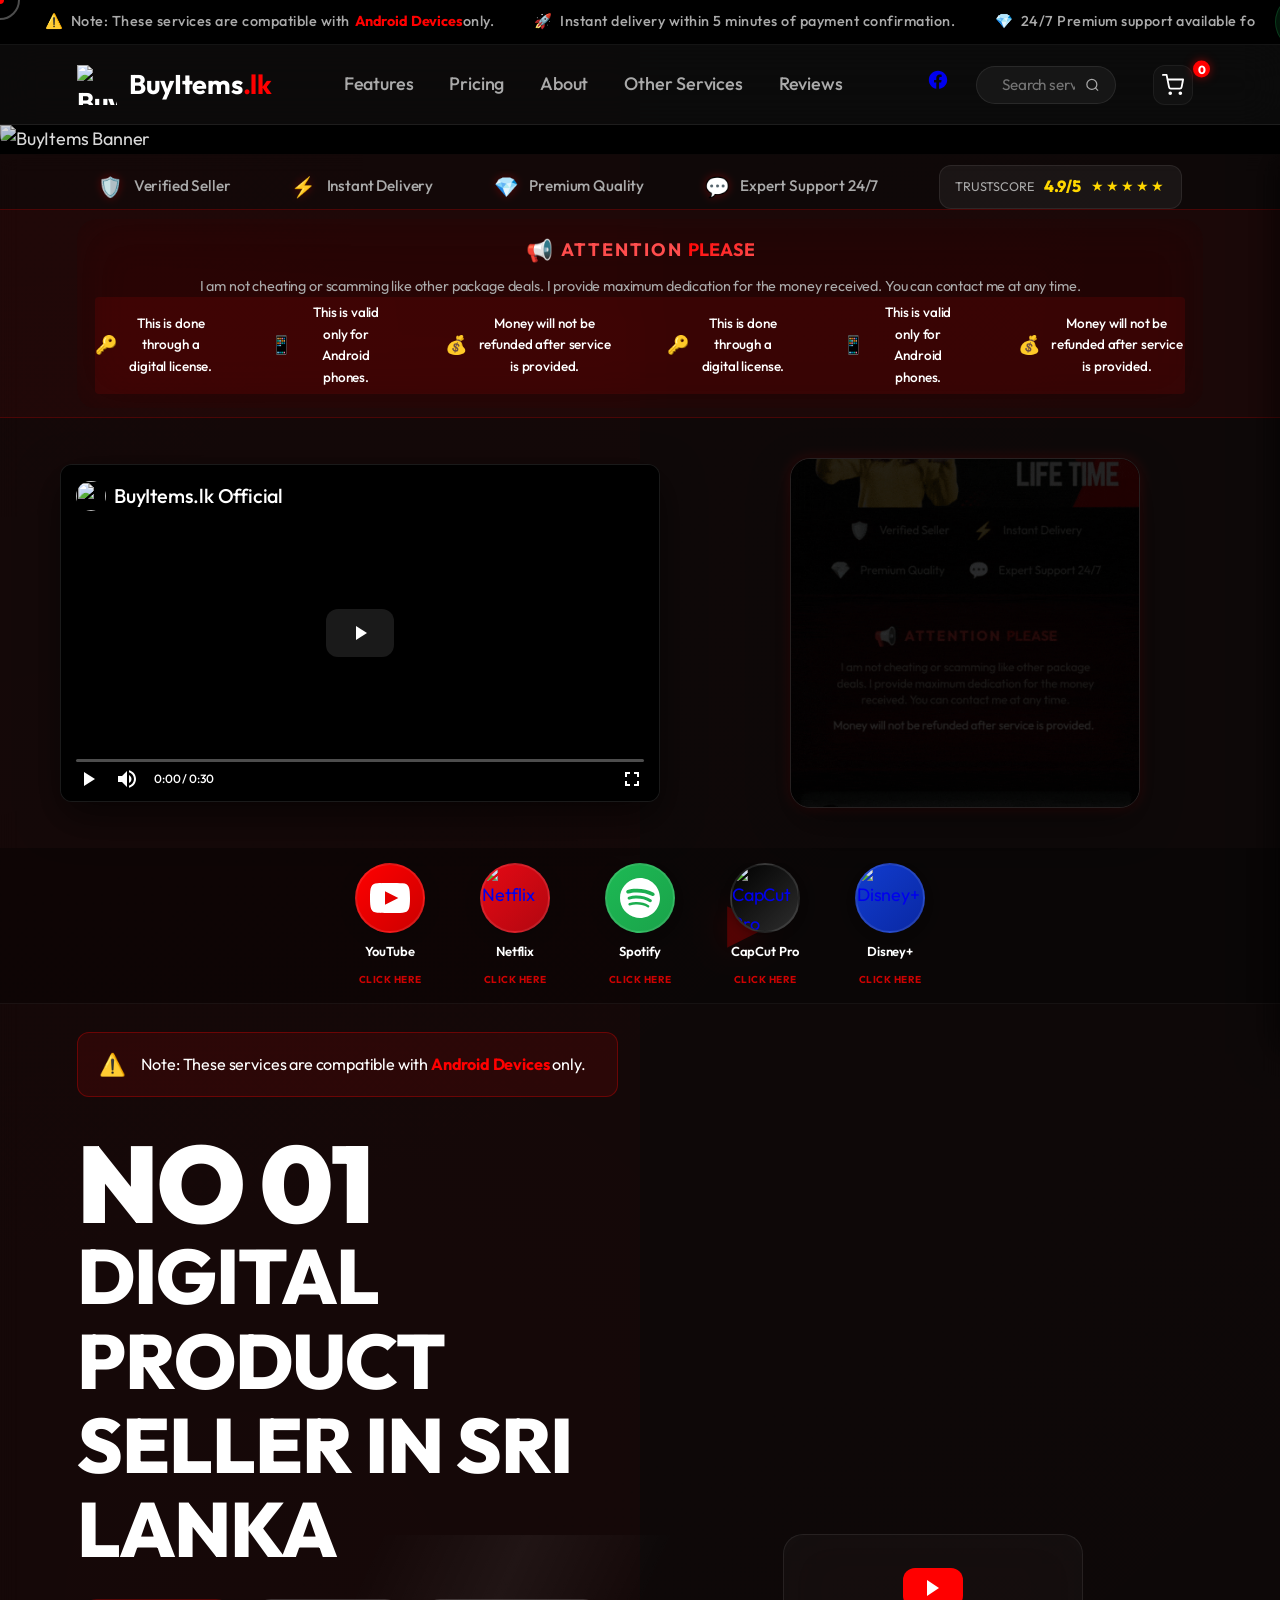
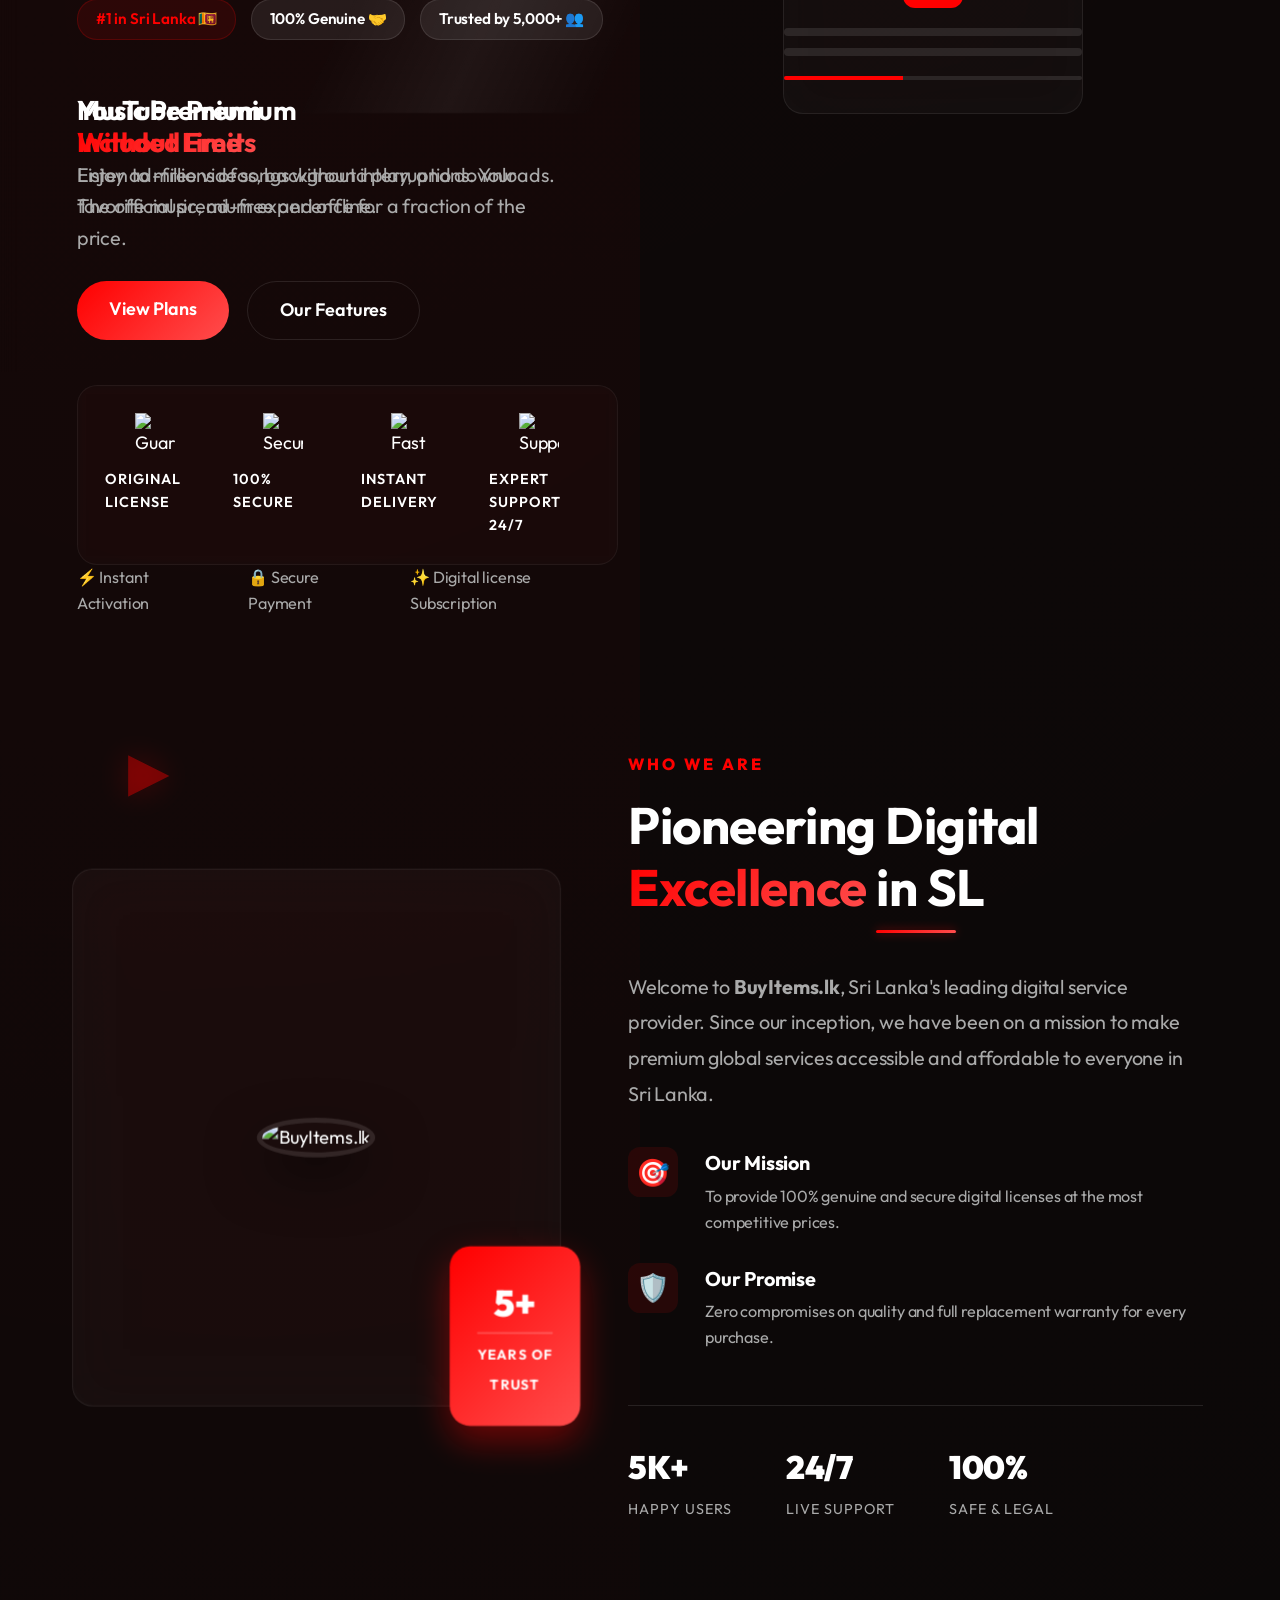
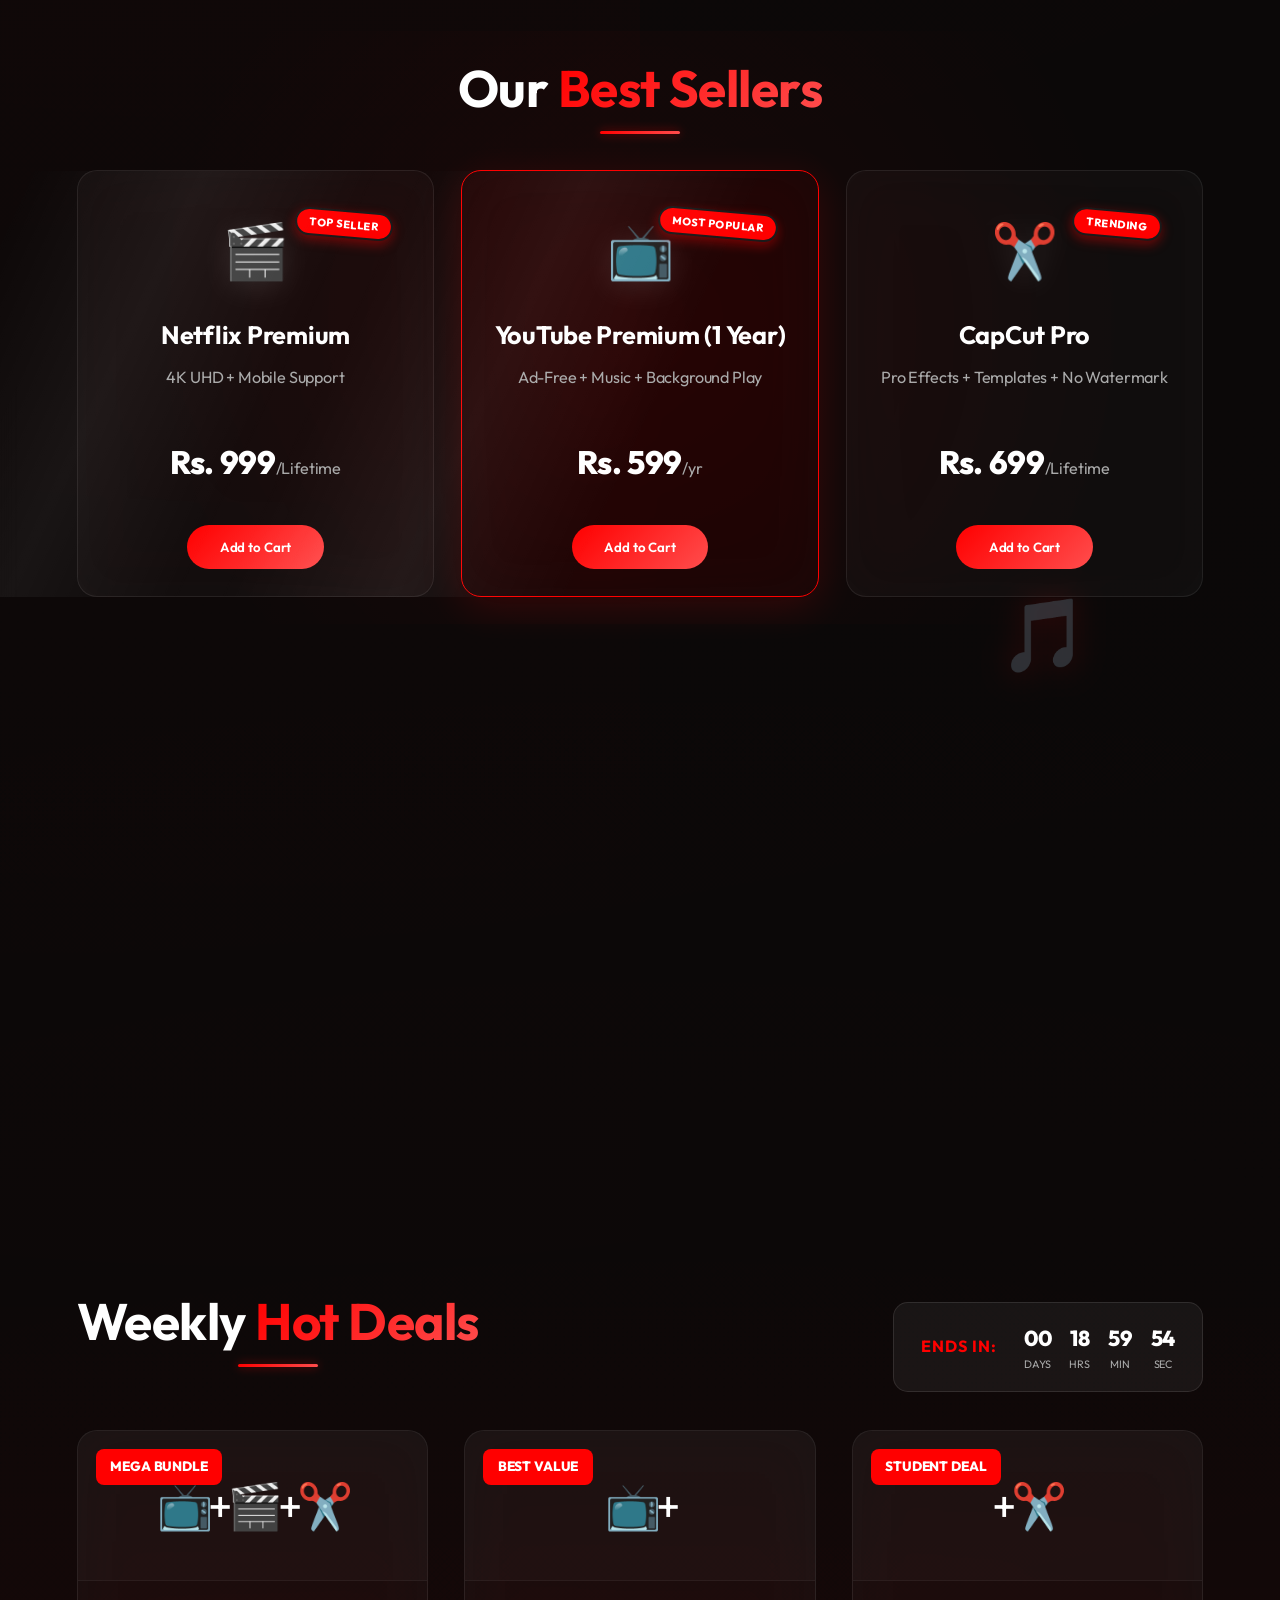
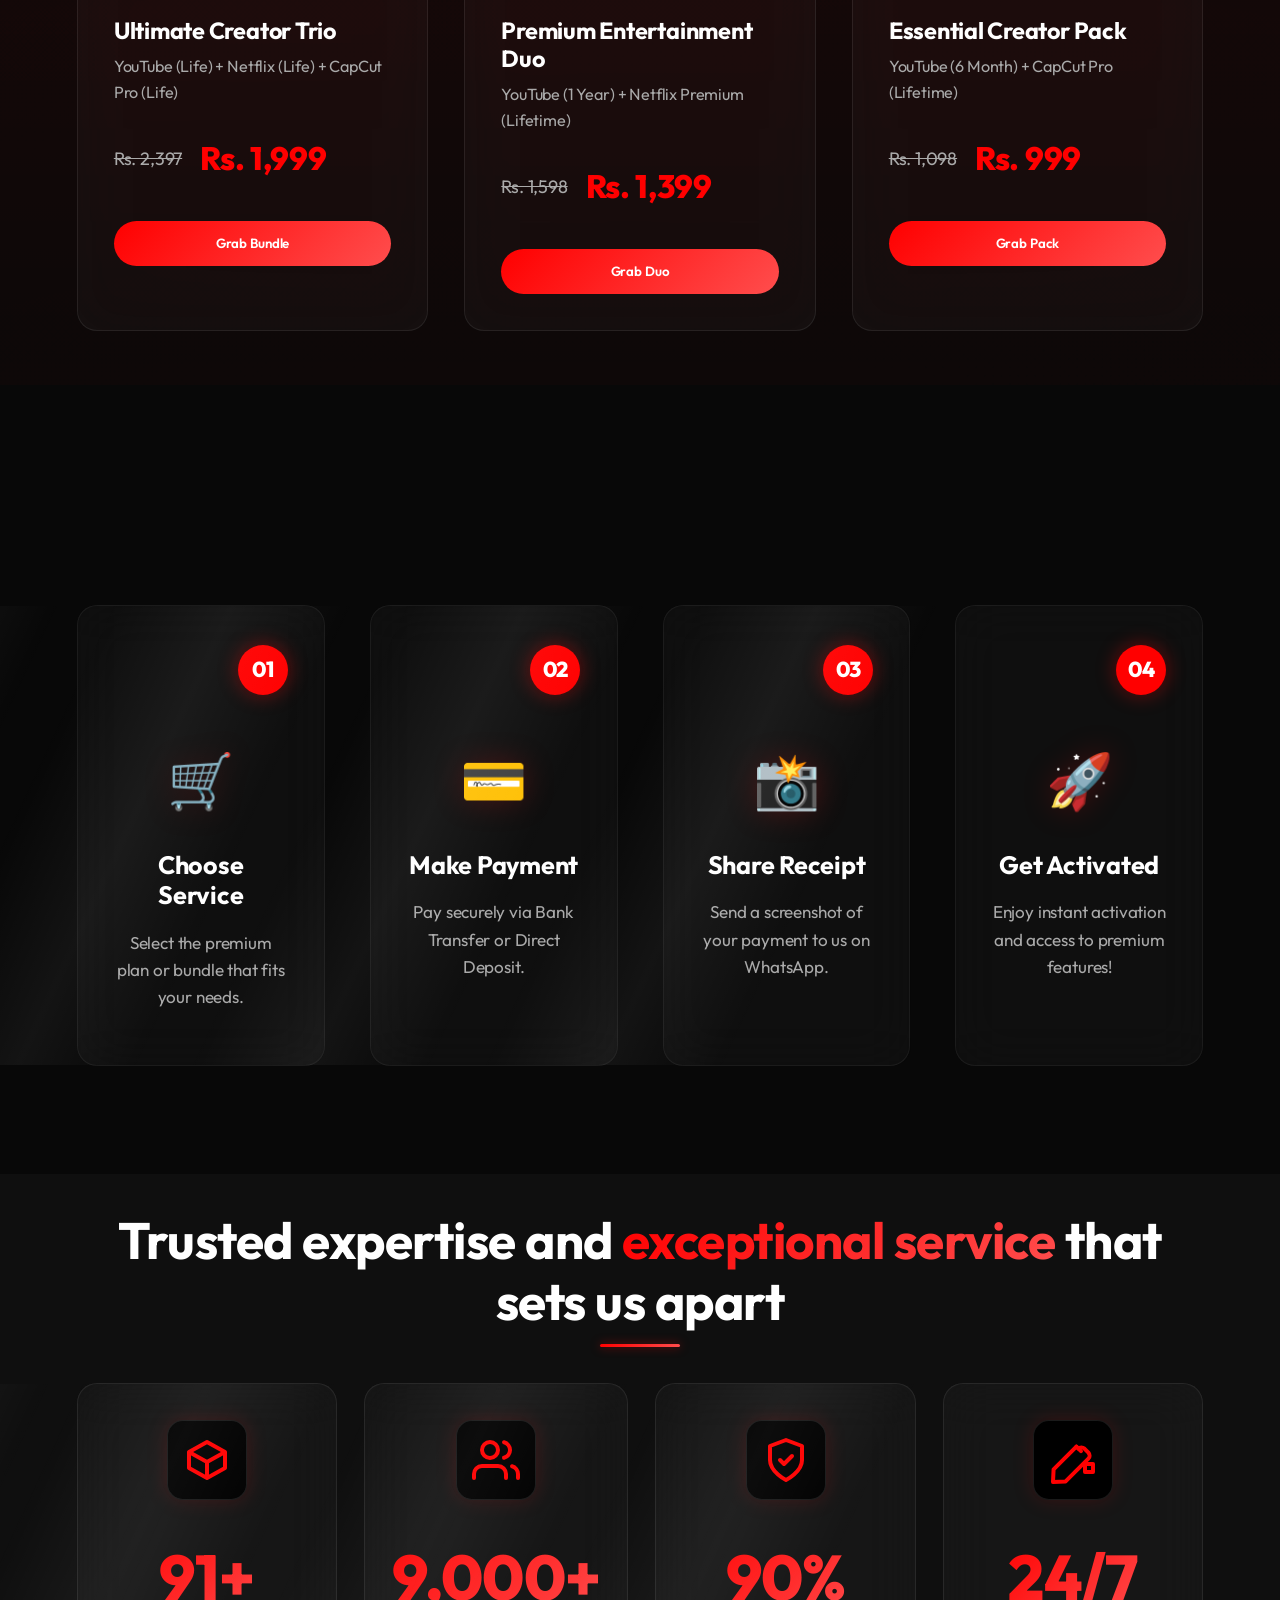
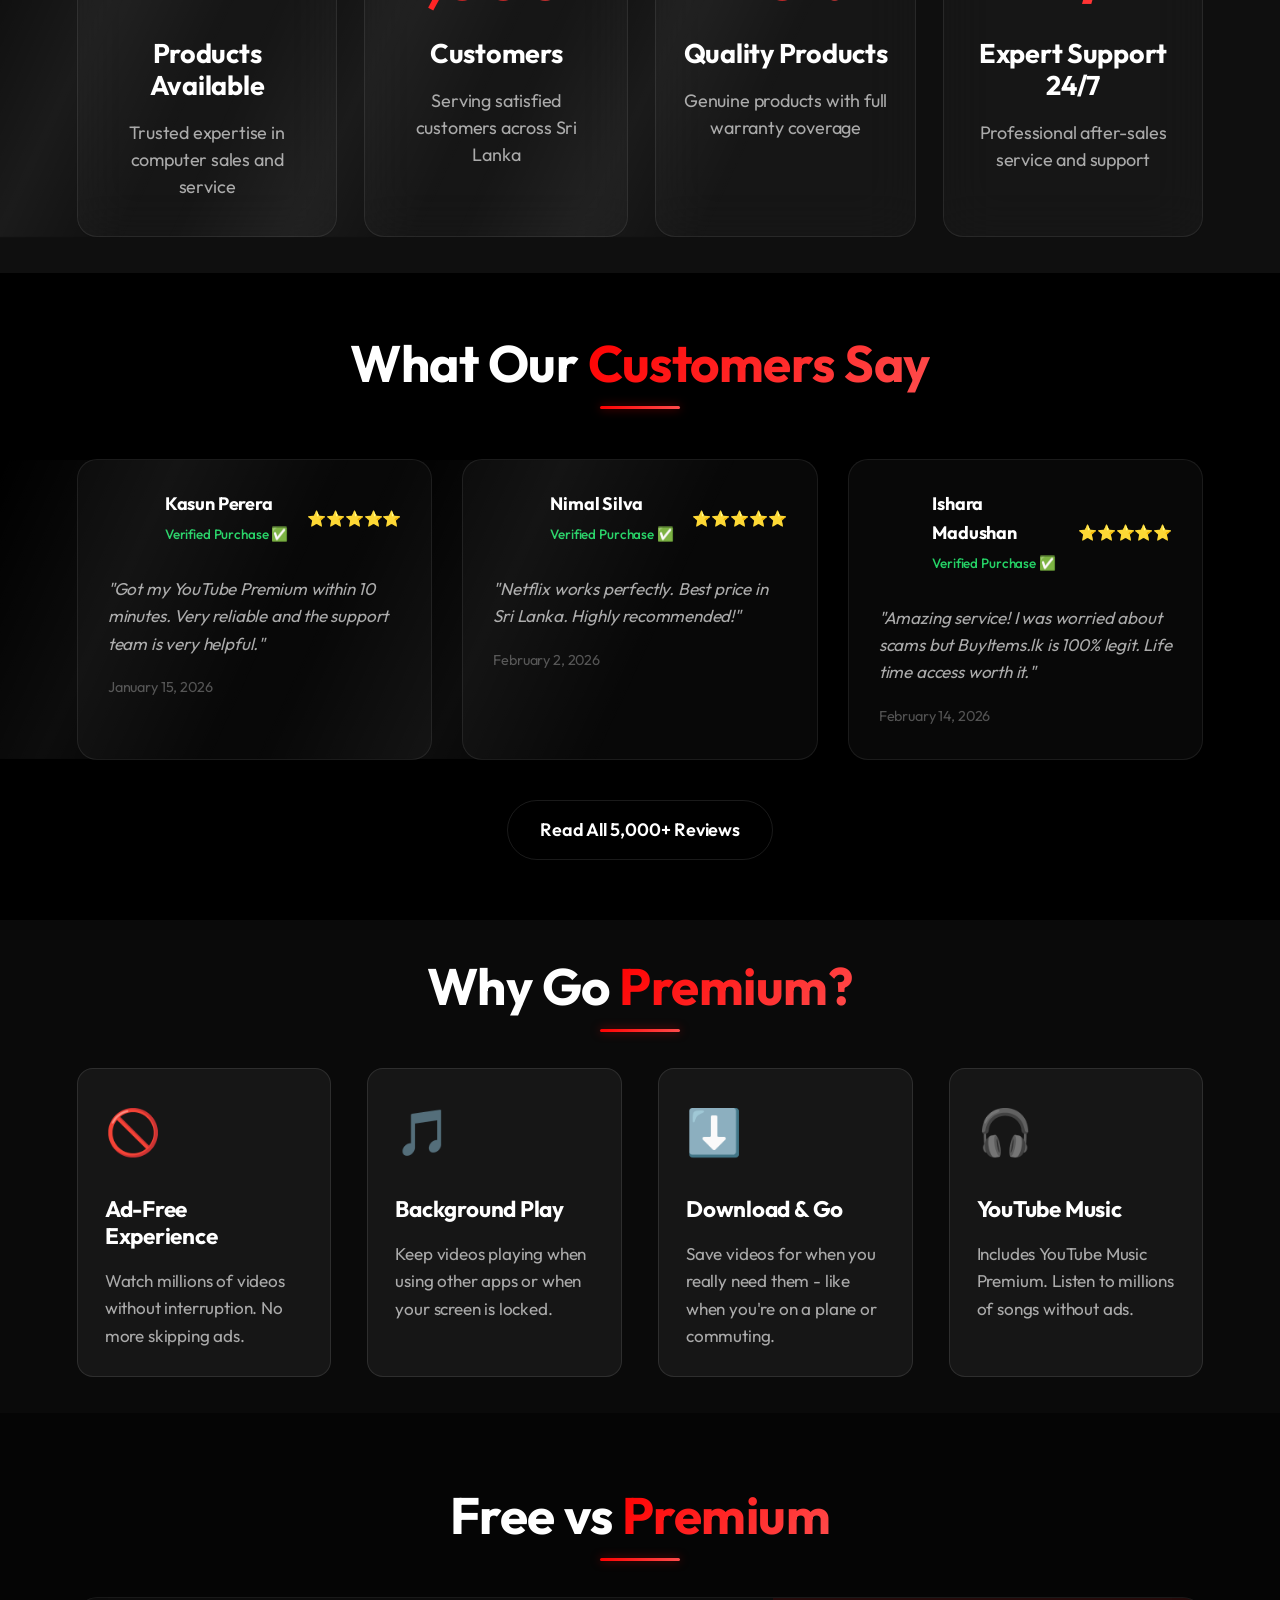
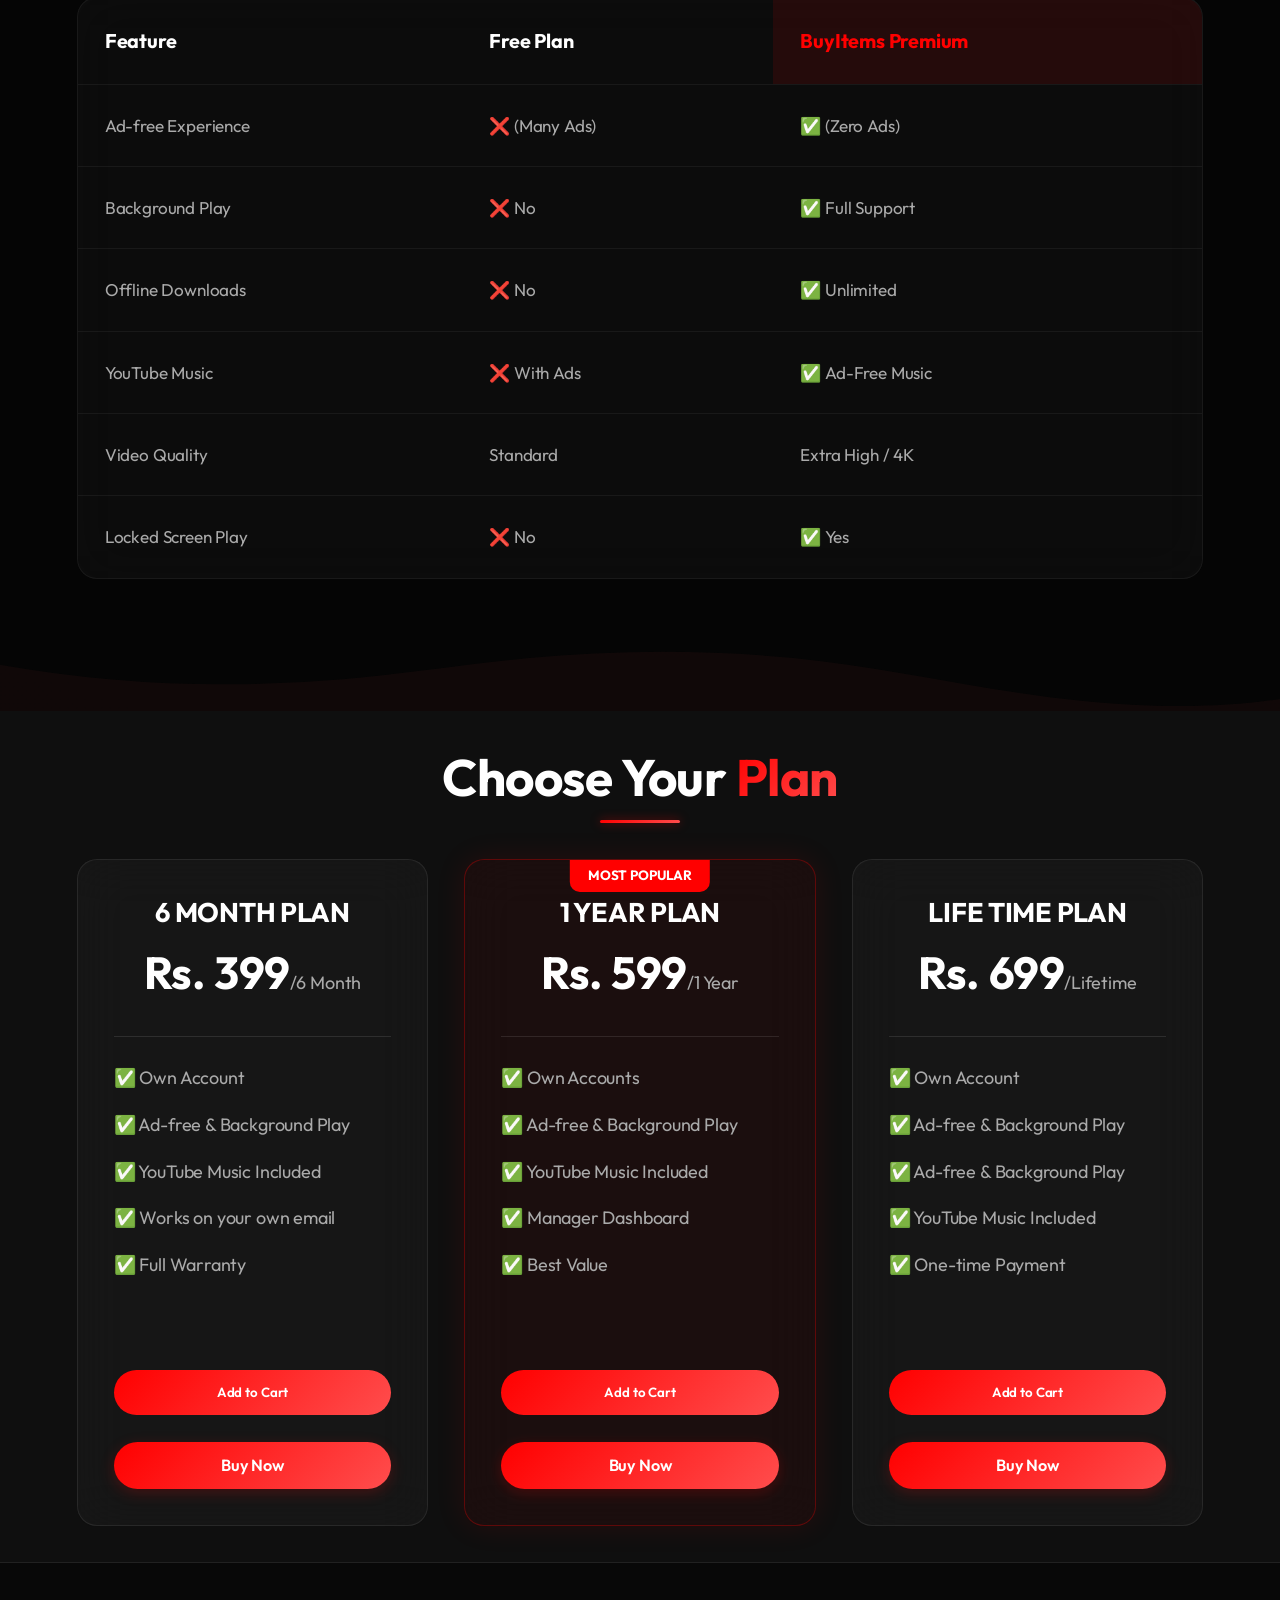
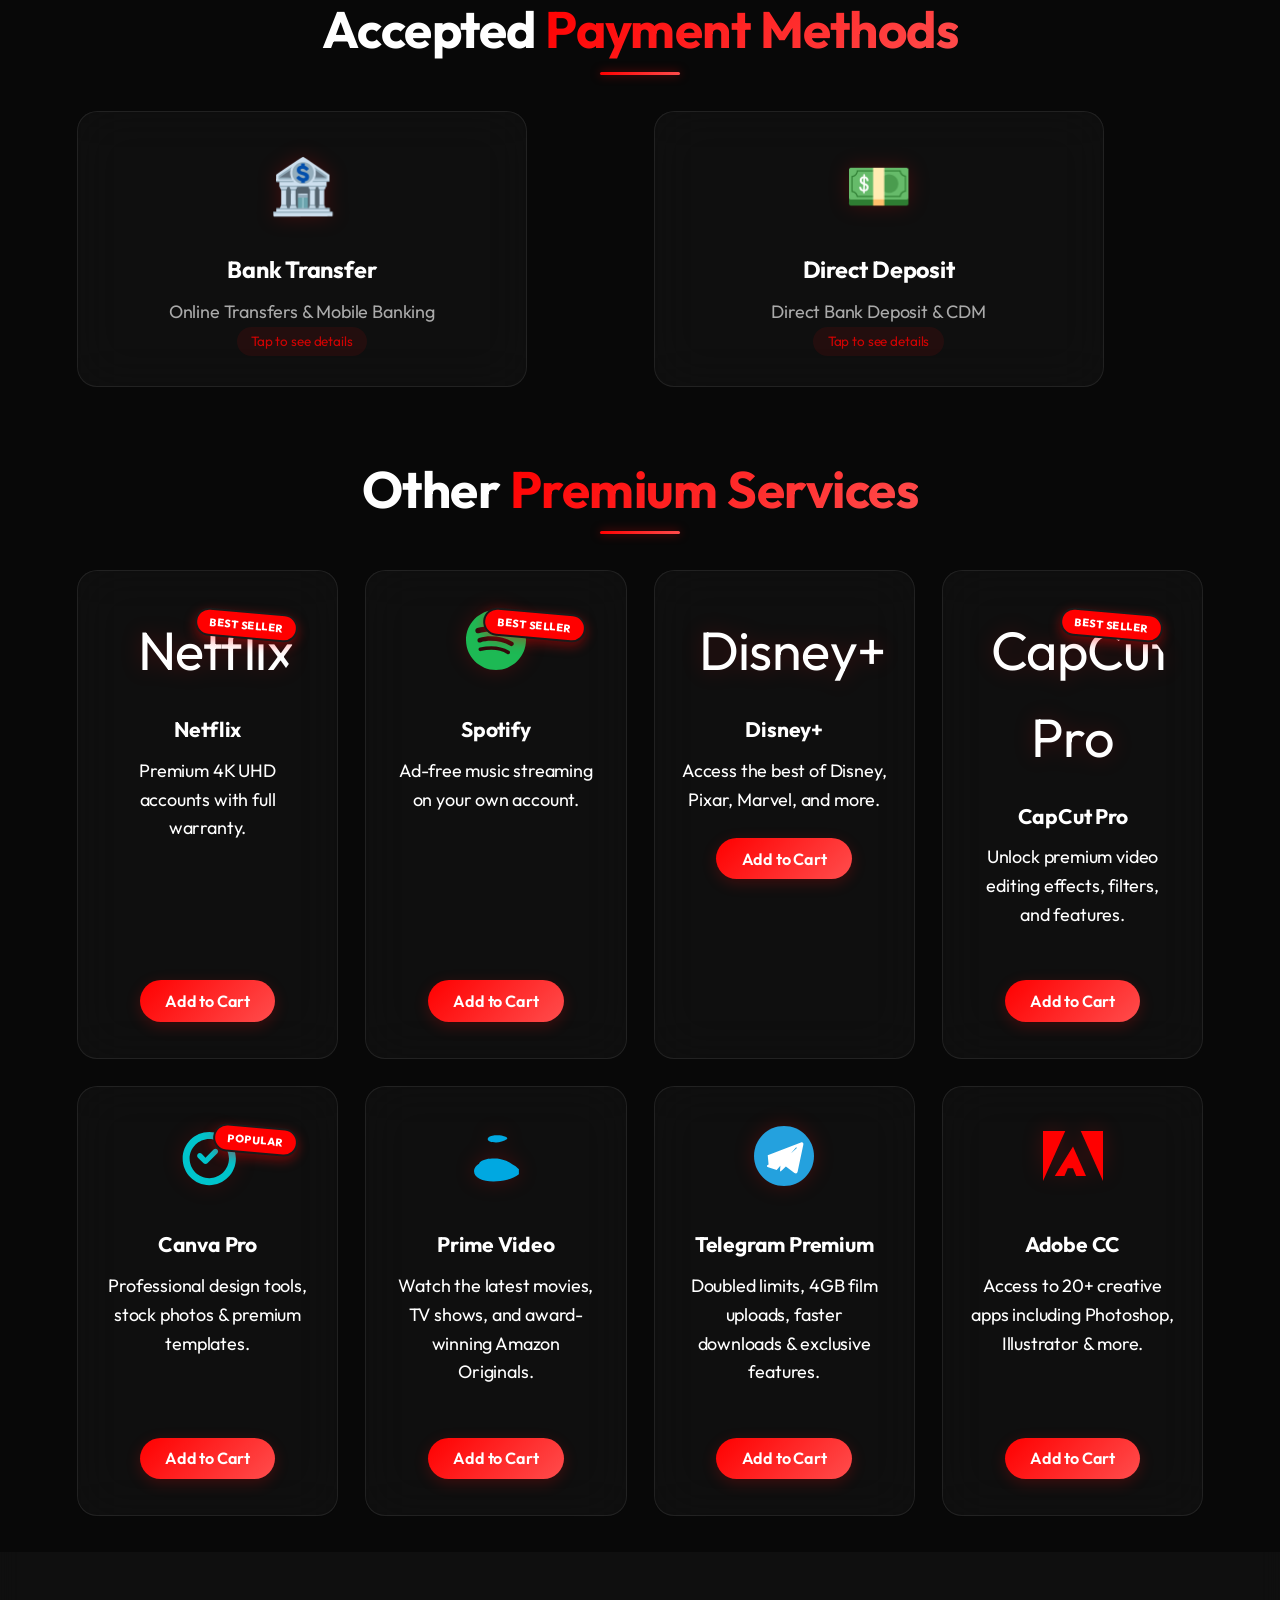
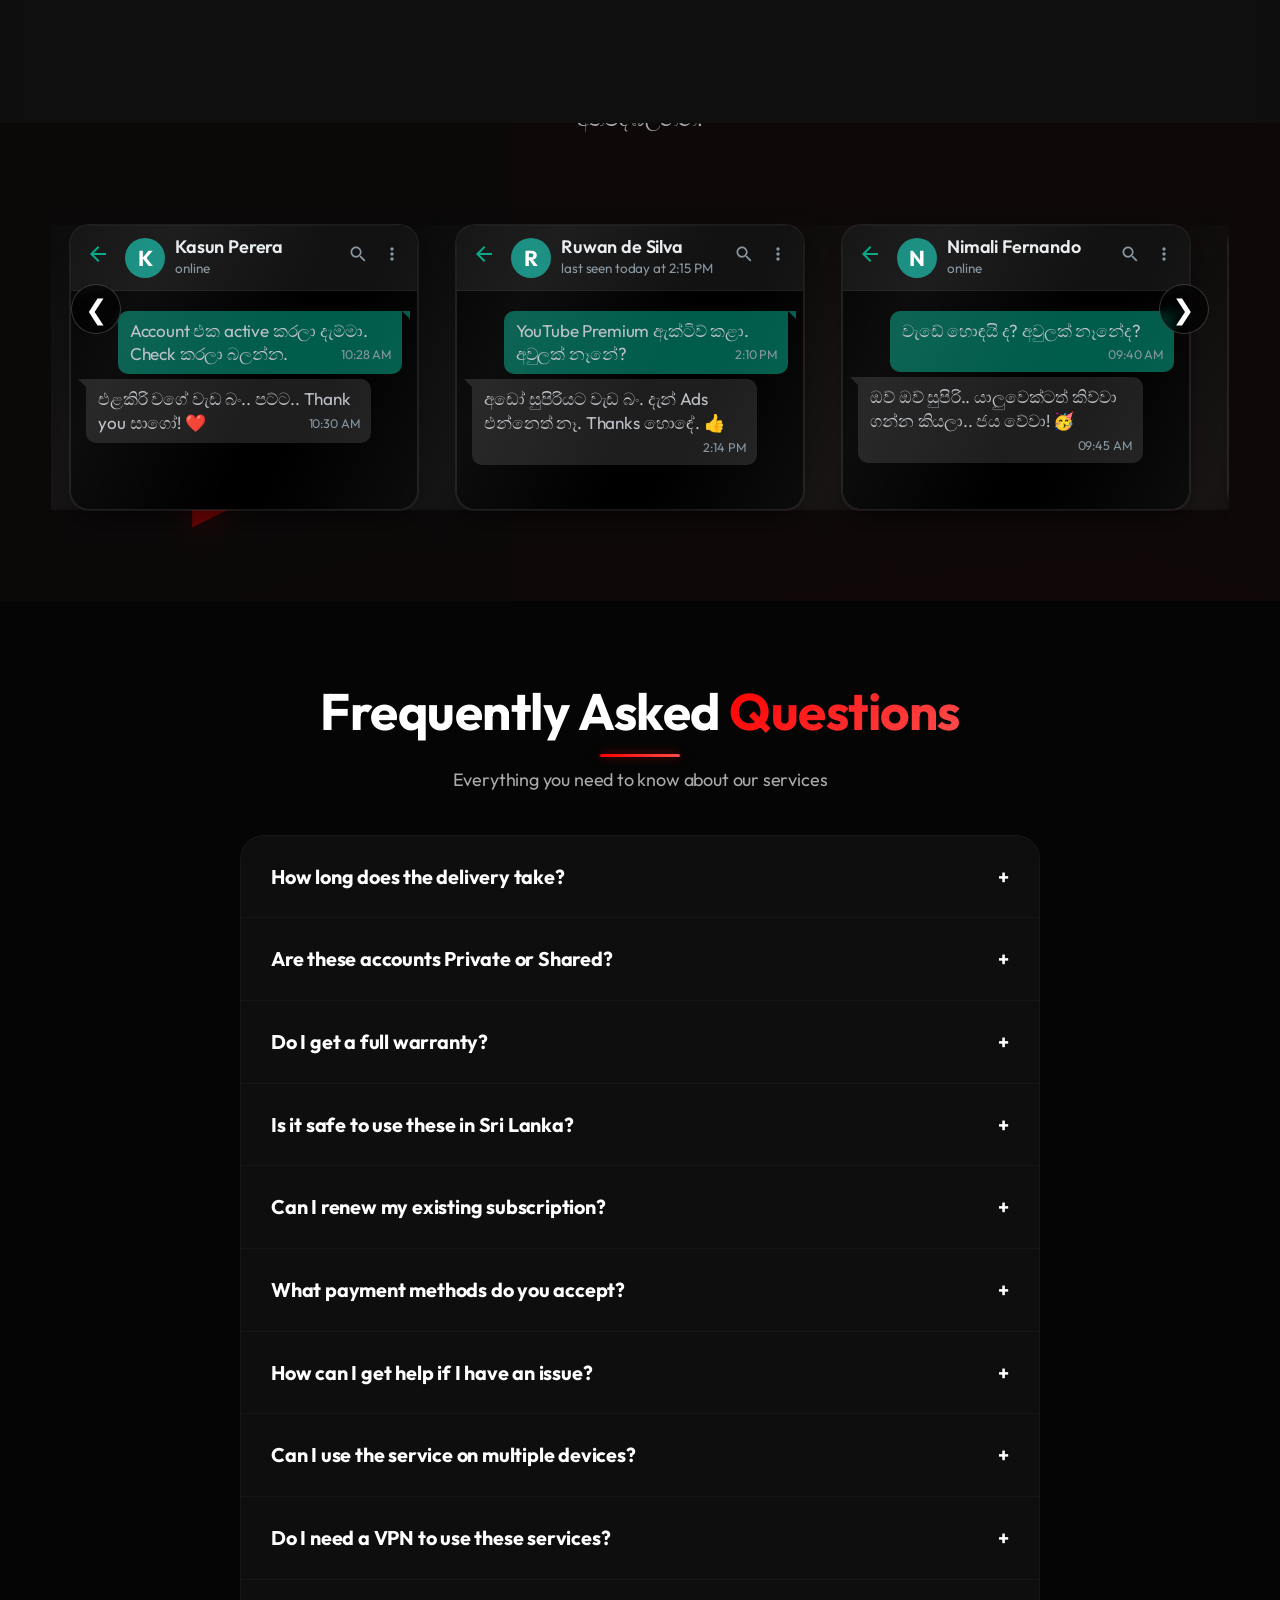
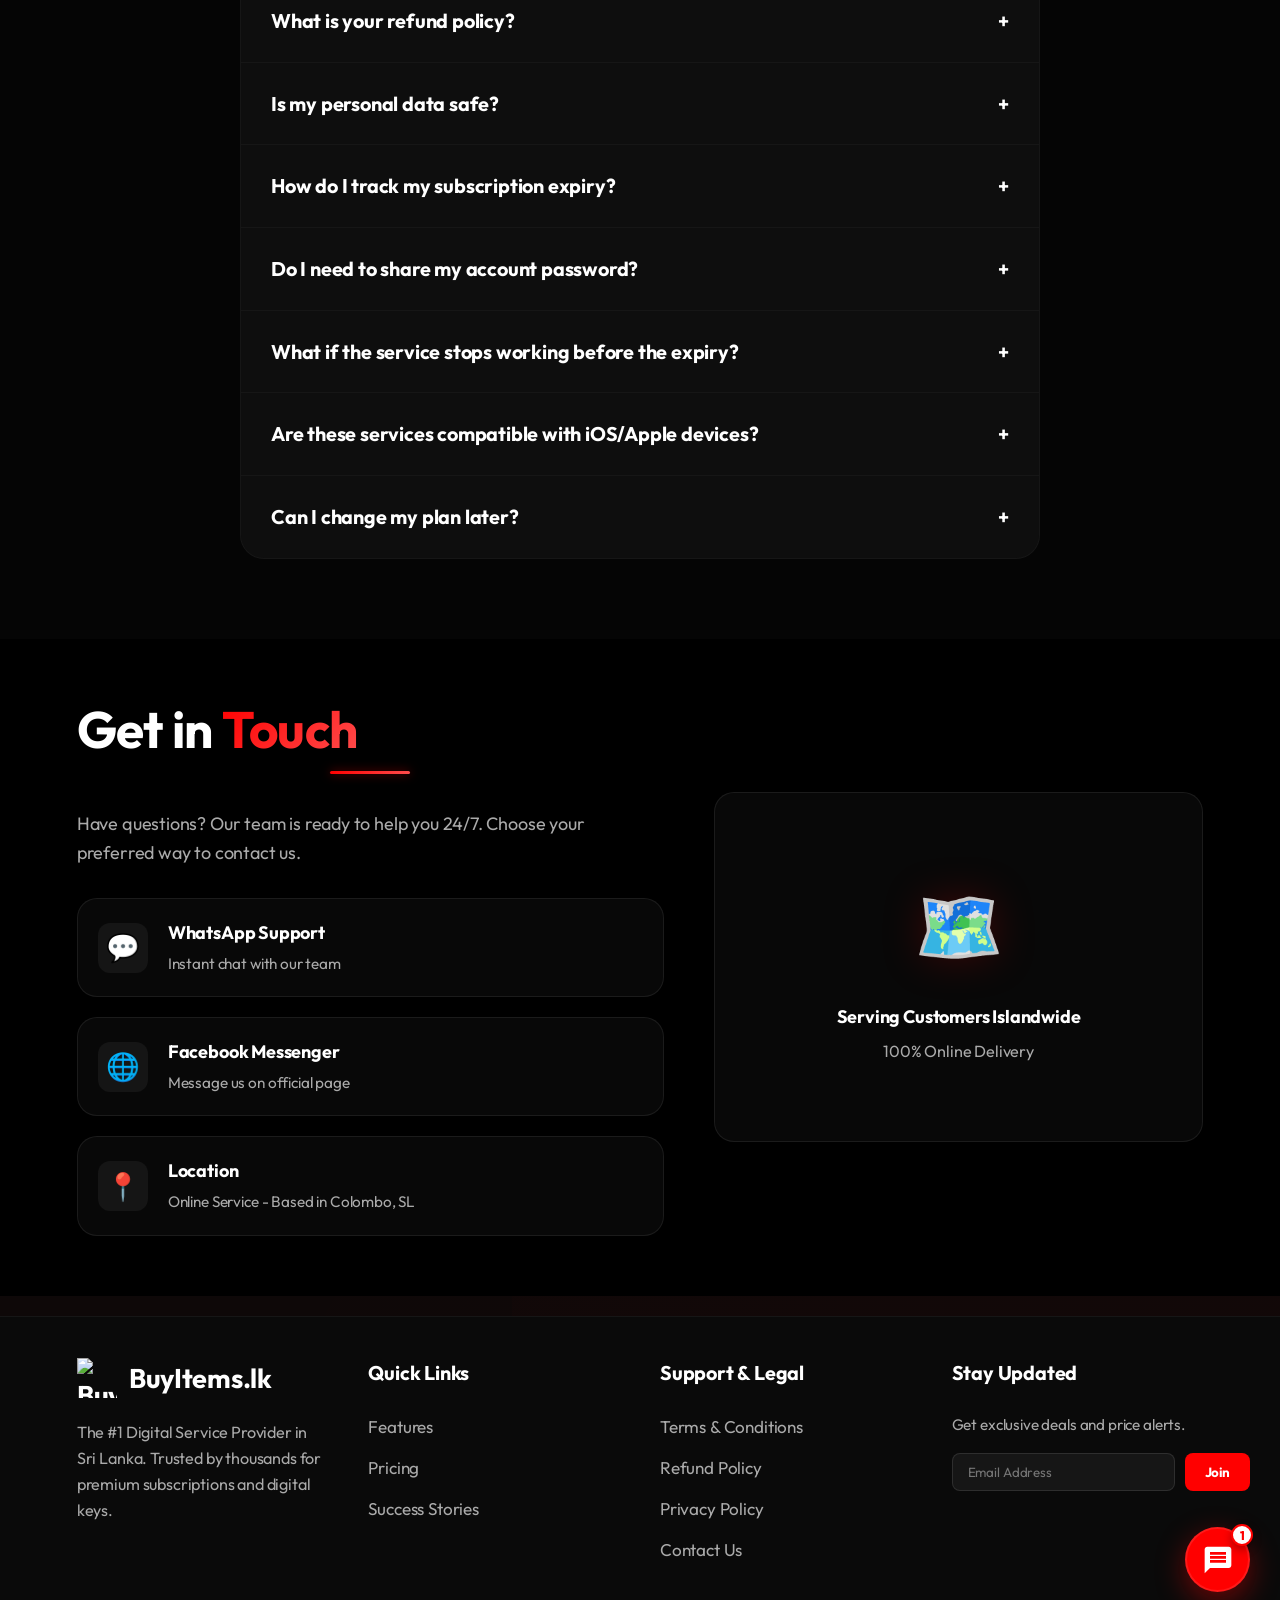
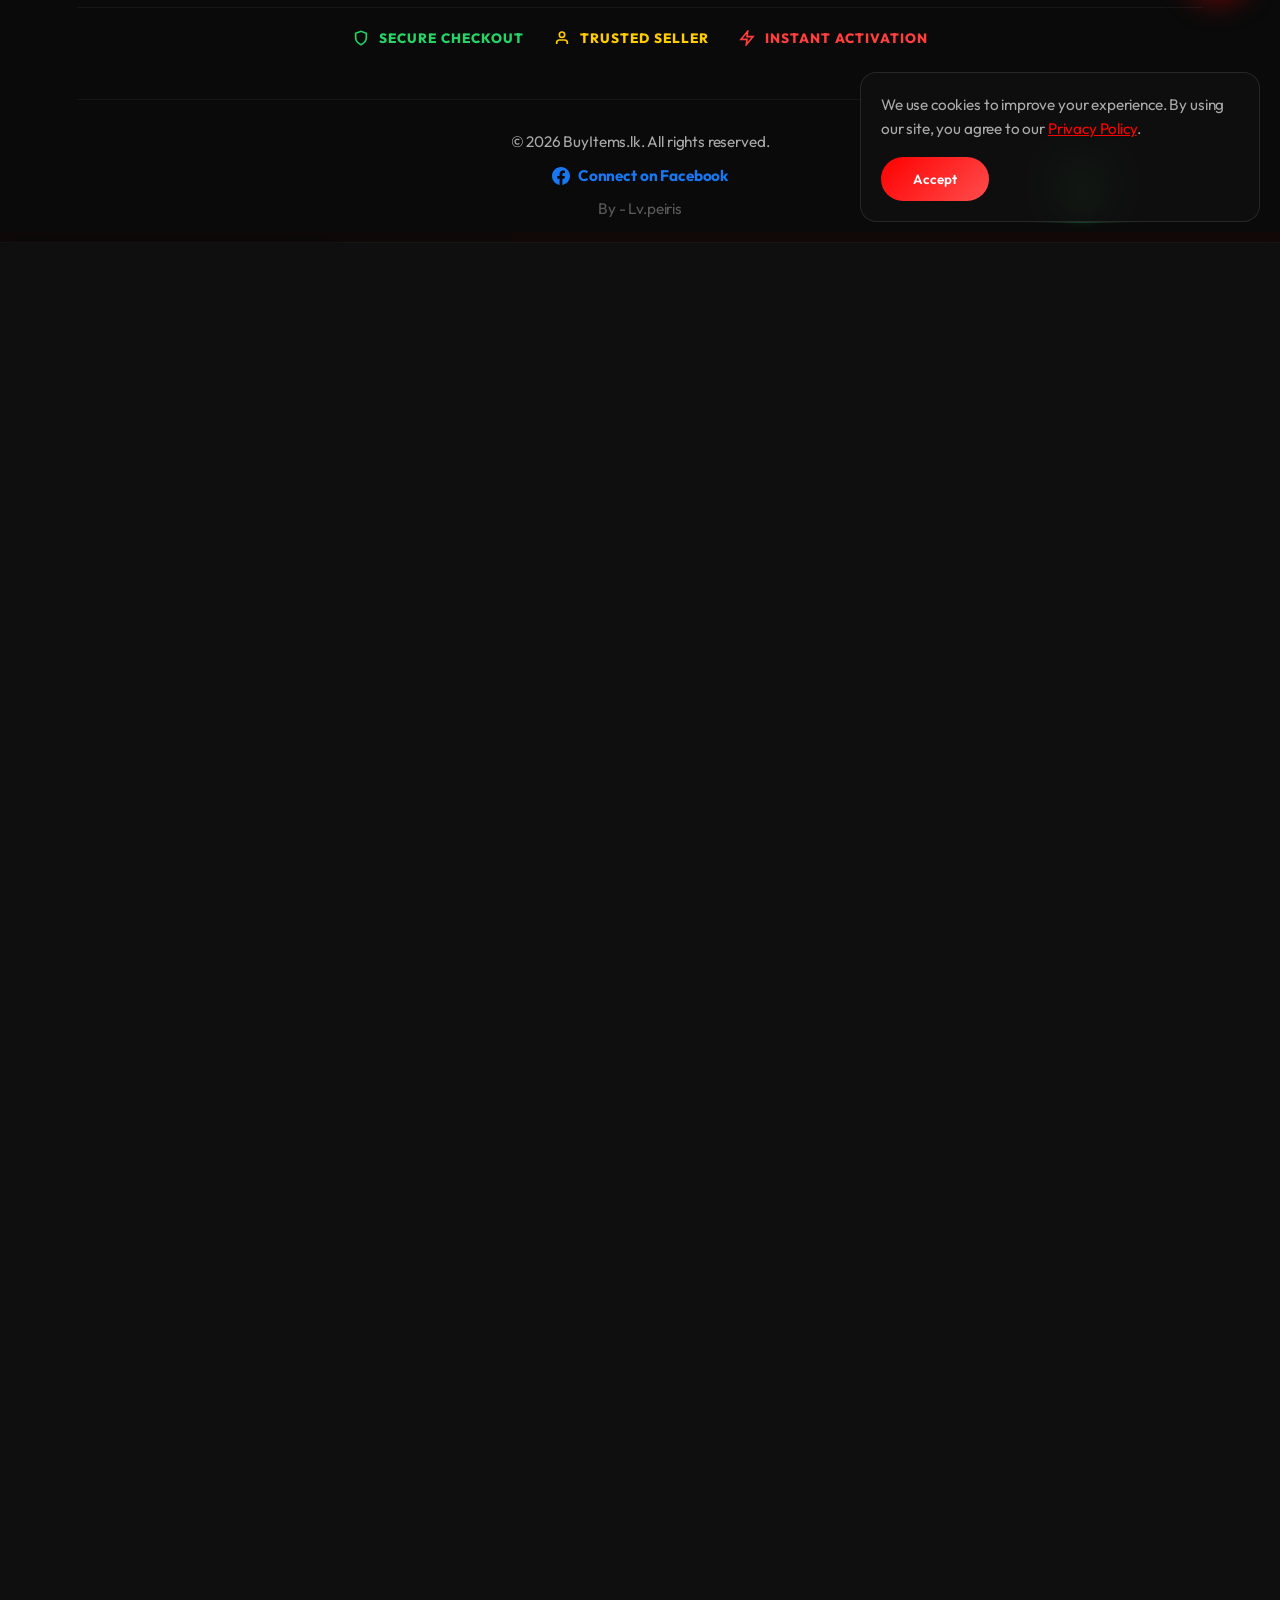
==== commit 4b6dd2d8: "Add files via upload" ====
--- a/index.html
+++ b/index.html
@@ -9,11 +9,11 @@
     <link rel="preconnect" href="https://fonts.googleapis.com">
     <link rel="preconnect" href="https://fonts.gstatic.com" crossorigin>
     <link href="https://fonts.googleapis.com/css2?family=Outfit:wght@300;400;600;700&display=swap" rel="stylesheet">
-    <link rel="stylesheet" href="style.css">
-    <link rel="stylesheet" href="product-icons.css">
-    <link rel="stylesheet" href="chatbot.css">
-    <link rel="stylesheet" href="mobile-ux.css">
-    <link rel="stylesheet" href="extras.css">
+    <link rel="stylesheet" href="style.css?v=2.2">
+    <link rel="stylesheet" href="product-icons.css?v=2.2">
+    <link rel="stylesheet" href="chatbot.css?v=2.2">
+    <link rel="stylesheet" href="mobile-ux.css?v=2.2">
+    <link rel="stylesheet" href="extras.css?v=2.2">
     <link rel="manifest" href="manifest.json">
 
     <!-- Modern SEO & Social Sharing (Open Graph) -->
--- a/style.css
+++ b/style.css
@@ -90,29 +90,37 @@
 /* Responsive banner adjustments */
 @media (max-width: 768px) {
     .top-site-banner {
-        margin-top: 65px;
-        /* Keep consistent with desktop */
+        /* notification bar 38px + navbar 56px = 94px */
+        margin-top: 94px !important;
     }
 
     .banner-img {
-        border-radius: 0 0 15px 15px;
-        max-height: none;
-        /* Allow full banner height */
+        border-radius: 0 0 12px 12px;
+        height: 130px;
+        object-fit: cover;
         width: 100%;
     }
 }
 
 @media (max-width: 480px) {
     .top-site-banner {
-        margin-top: 0;
-        height: auto;
+        margin-top: 94px !important;
     }
 
     .banner-img {
-        border-radius: 0;
-        width: 100%;
+        border-radius: 0 0 10px 10px;
+        height: 110px;
         object-fit: cover;
-        height: 120px;
+    }
+}
+
+@media (max-width: 360px) {
+    .top-site-banner {
+        margin-top: 94px !important;
+    }
+
+    .banner-img {
+        height: 90px;
     }
 }
 
@@ -257,14 +265,16 @@
     padding: 0;
     box-sizing: border-box;
     font-family: var(--font-main);
-}
-
-body {
+    max-width: 100%;
+}
+
+html, body {
     background-color: var(--dark-bg);
     color: var(--text-primary);
     line-height: 1.6;
     overflow-x: hidden;
     width: 100%;
+    max-width: 100%;
     margin: 0;
     padding: 0;
     font-size: 18px;
@@ -1612,7 +1622,8 @@
     text-transform: uppercase;
     letter-spacing: 1px;
     line-height: 1.2;
-    white-space: nowrap;
+    white-space: normal;
+    word-break: break-word;
 }
 
 .massive-no {
@@ -2323,10 +2334,11 @@
 /* Responsive container padding */
 @media (max-width: 600px) {
     .container {
-        width: 100% !important;
-        padding: 0 16px !important;
+        width: 100vw !important;
+        max-width: 100% !important;
+        padding: 0 15px !important;
         margin: 0 !important;
-        max-width: 100% !important;
+        overflow-x: hidden;
     }
 }
 
--- a/product-icons.css
+++ b/product-icons.css
@@ -95,13 +95,13 @@
     }
 
     .product-icon-circle {
-        width: 60px;
-        height: 60px;
+        width: 65px;
+        height: 65px;
     }
 
     .product-icon-circle svg {
-        width: 32px !important;
-        height: 32px !important;
+        width: 36px !important;
+        height: 36px !important;
     }
 
     .product-icon-item p {
@@ -116,7 +116,16 @@
     }
 
     .product-icon-circle {
-        width: 55px;
-        height: 55px;
+        width: 60px;
+        height: 60px;
+    }
+
+    .product-icon-circle svg {
+        width: 32px !important;
+        height: 32px !important;
+    }
+
+    .product-icon-item p {
+        font-size: 11px;
     }
 }
--- a/mobile-ux.css
+++ b/mobile-ux.css
@@ -1,164 +1,527 @@
-/* --- PREMIUM MOBILE APP-LIKE UI --- */
-.mobile-bottom-nav {
-    position: fixed;
-    bottom: 0;
-    left: 0;
-    width: 100%;
-    height: 65px;
-    background: rgba(15, 15, 15, 0.95);
-    backdrop-filter: blur(20px);
-    -webkit-backdrop-filter: blur(20px);
-    display: none;
-    /* Hidden on desktop */
-    justify-content: space-around;
-    align-items: center;
-    border-top: 1px solid rgba(255, 255, 255, 0.08);
-    z-index: 9999;
-    padding-bottom: env(safe-area-inset-bottom);
-    box-shadow: 0 -10px 30px rgba(0, 0, 0, 0.5);
-}
-
-.mobile-bottom-nav .nav-item {
-    display: flex;
-    flex-direction: column;
-    align-items: center;
-    justify-content: center;
-    color: var(--text-secondary);
-    text-decoration: none;
-    font-size: 0.65rem;
-    font-weight: 600;
-    gap: 4px;
-    transition: all 0.3s ease;
-    flex: 1;
-}
-
-.mobile-bottom-nav .nav-item.active {
-    color: var(--primary-red);
-}
-
-.nav-icon-box {
-    font-size: 1.3rem;
-    position: relative;
-    transition: transform 0.3s cubic-bezier(0.175, 0.885, 0.32, 1.275);
-}
-
-.nav-item.active .nav-icon-box {
-    transform: translateY(-5px) scale(1.1);
-}
-
-.cart-count-mini {
-    position: absolute;
-    top: -5px;
-    right: -10px;
-    background: var(--primary-red);
-    color: white;
-    font-size: 0.6rem;
-    padding: 2px 5px;
-    border-radius: 50px;
-    font-weight: 800;
-    box-shadow: 0 0 10px rgba(255, 0, 0, 0.5);
-}
-
-@media (max-width: 768px) {
-    .mobile-bottom-nav {
-        display: flex;
-    }
-
-    body {
-        padding-bottom: 70px !important;
-        user-select: none;
-        -webkit-user-select: none;
-        -webkit-tap-highlight-color: transparent;
-        touch-action: manipulation;
-    }
-
-    /* Allow selection only in inputs */
-    input,
-    textarea {
-        user-select: text !important;
-        -webkit-user-select: text !important;
-    }
-
-    /* Floating Button Adjustment */
-    .chatbot-wrapper {
-        bottom: 85px !important;
-    }
-
-    #scroll-top {
-        bottom: 160px !important;
-    }
-
-    .navbar {
-        height: 60px;
-        background: rgba(10, 10, 10, 0.98) !important;
-        position: sticky;
-        top: 40px;
-    }
-
-    .logo {
-        font-size: 1.1rem;
-    }
-
-    /* Hide some desktop-only visual elements for speed */
-    .f-icon,
-    .f-text {
-        display: none !important;
-    }
-}
-
-/* App Splash Loader */
-#app-loader {
-    position: fixed;
-    top: 0;
-    left: 0;
-    width: 100vw;
-    height: 100vh;
-    background: #0F0F0F;
-    z-index: 10000;
-    display: flex;
-    flex-direction: column;
-    align-items: center;
-    justify-content: center;
-    transition: opacity 0.5s ease;
-}
-
-.loader-logo {
-    width: 80px;
-    height: 80px;
-    background: #FF0000;
-    border-radius: 20px;
-    display: flex;
-    align-items: center;
-    justify-content: center;
-    font-size: 2.5rem;
-    color: white;
-    font-weight: 800;
-    margin-bottom: 20px;
-    animation: pulseLoader 2s infinite;
-}
-
-.loader-text {
-    color: white;
-    font-weight: 600;
-    font-size: 0.8rem;
-    letter-spacing: 3px;
-    text-transform: uppercase;
-    opacity: 0.8;
-}
-
-@keyframes pulseLoader {
-    0% {
-        transform: scale(1);
-        box-shadow: 0 0 0 0 rgba(255, 0, 0, 0.4);
-    }
-
-    70% {
-        transform: scale(1.1);
-        box-shadow: 0 0 0 20px rgba(255, 0, 0, 0);
-    }
-
-    100% {
-        transform: scale(1);
-        box-shadow: 0 0 0 0 rgba(255, 0, 0, 0);
-    }
+/* ==========================================================================
+   MOBILE RESPONSIVE CSS - BuyItems.lk
+   Complete rewrite with sticky positioning for mobile
+   ========================================================================== */
+
+/* ===================== MOBILE BOTTOM NAV ===================== */
+.mobile-bottom-nav {
+    position: fixed;
+    bottom: 0;
+    left: 0;
+    width: 100%;
+    height: 65px;
+    background: rgba(15, 15, 15, 0.97);
+    backdrop-filter: blur(20px);
+    -webkit-backdrop-filter: blur(20px);
+    display: none;
+    justify-content: space-around;
+    align-items: center;
+    border-top: 1px solid rgba(255, 255, 255, 0.08);
+    z-index: 9999;
+    padding-bottom: env(safe-area-inset-bottom);
+    box-shadow: 0 -10px 30px rgba(0, 0, 0, 0.5);
+}
+
+.mobile-bottom-nav .nav-item {
+    display: flex;
+    flex-direction: column;
+    align-items: center;
+    justify-content: center;
+    color: var(--text-secondary);
+    text-decoration: none;
+    font-size: 0.75rem;
+    font-weight: 600;
+    gap: 5px;
+    transition: all 0.3s ease;
+    flex: 1;
+}
+
+.mobile-bottom-nav .nav-item.active { color: var(--primary-red); }
+
+.nav-icon-box {
+    font-size: 1.4rem;
+    position: relative;
+    transition: transform 0.3s cubic-bezier(0.175, 0.885, 0.32, 1.275);
+}
+
+.nav-item.active .nav-icon-box { transform: translateY(-5px) scale(1.1); }
+
+.cart-count-mini {
+    position: absolute;
+    top: -5px;
+    right: -10px;
+    background: var(--primary-red);
+    color: white;
+    font-size: 0.65rem;
+    padding: 3px 6px;
+    border-radius: 50px;
+    font-weight: 800;
+    box-shadow: 0 0 10px rgba(255, 0, 0, 0.5);
+}
+
+/* ===================== APP SPLASH LOADER ===================== */
+#app-loader {
+    position: fixed; top: 0; left: 0;
+    width: 100vw; height: 100vh;
+    background: #0F0F0F; z-index: 10000;
+    display: flex; flex-direction: column;
+    align-items: center; justify-content: center;
+    transition: opacity 0.5s ease;
+}
+.loader-logo {
+    width: 80px; height: 80px;
+    background: #FF0000; border-radius: 20px;
+    display: flex; align-items: center; justify-content: center;
+    font-size: 2.5rem; color: white; font-weight: 800;
+    margin-bottom: 20px; animation: pulseLoader 2s infinite;
+}
+.loader-text {
+    color: white; font-weight: 600; font-size: 0.8rem;
+    letter-spacing: 3px; text-transform: uppercase; opacity: 0.8;
+}
+@keyframes pulseLoader {
+    0%   { transform: scale(1);   box-shadow: 0 0 0 0   rgba(255,0,0,0.4); }
+    70%  { transform: scale(1.1); box-shadow: 0 0 0 20px rgba(255,0,0,0);   }
+    100% { transform: scale(1);   box-shadow: 0 0 0 0   rgba(255,0,0,0);   }
+}
+
+
+/* ==========================================================================
+   MOBILE (768px and below) - MAIN STYLES
+   ========================================================================== */
+@media (max-width: 768px) {
+
+    /* ---- Show bottom nav ---- */
+    .mobile-bottom-nav { display: flex; }
+
+    /* ---- Body ---- */
+    body {
+        padding-bottom: 75px !important;
+        overflow-x: hidden !important;
+        max-width: 100% !important;
+        -webkit-tap-highlight-color: transparent;
+        touch-action: manipulation;
+    }
+
+    input, textarea {
+        user-select: text !important;
+        -webkit-user-select: text !important;
+    }
+
+    /* ---- Hide floating decorations ---- */
+    .f-icon, .f-text { display: none !important; }
+
+    /* ================================================================
+       NOTIFICATION BAR + NAVBAR = STICKY APPROACH
+       Sticky elements don't overlap content, no margin-top needed
+       ================================================================ */
+    .top-notification-bar {
+        position: sticky !important;
+        top: 0 !important;
+        height: 40px !important;
+        padding: 0 10px !important;
+        z-index: 10001 !important;
+    }
+
+    .top-bar-actions { gap: 6px; padding-left: 8px; }
+    .visitor-counter-top { display: none; }
+    .top-bar-divider { display: none; }
+    .service-status-pill { padding: 2px 8px; }
+    .status-text { font-size: 0.6rem; }
+    .ticker-item { font-size: 0.72rem; padding: 0 10px; }
+
+    .navbar {
+        position: sticky !important;
+        top: 40px !important;
+        height: 56px !important;
+        background: rgba(10, 10, 10, 0.99) !important;
+        z-index: 10000 !important;
+    }
+
+    /* ---- Banner: no margin offset needed with sticky ---- */
+    .top-site-banner {
+        margin-top: 0 !important;
+    }
+
+    .banner-img {
+        height: 140px !important;
+        object-fit: cover;
+        border-radius: 0 0 12px 12px;
+        width: 100%;
+    }
+
+    /* ---- Logo ---- */
+    .logo { font-size: 1rem !important; }
+    .logo-icon { width: 30px !important; height: 30px !important; }
+
+    /* ---- Nav links (mobile dropdown) ---- */
+    .nav-links {
+        display: none;
+        position: absolute !important;
+        top: 100%;
+        left: 0;
+        width: 100%;
+        max-width: 100%;
+        background: rgba(15, 15, 15, 0.98);
+        backdrop-filter: blur(20px);
+        -webkit-backdrop-filter: blur(20px);
+        flex-direction: column;
+        padding: 0.8rem 1rem;
+        gap: 0;
+        margin: 0;
+        z-index: 9998;
+        border-bottom: 1px solid rgba(255,255,255,0.08);
+        box-shadow: 0 15px 35px rgba(0,0,0,0.8);
+        border-radius: 0 0 16px 16px;
+    }
+    .nav-links.active { display: flex; }
+    .nav-links li {
+        width: 100%;
+        border-bottom: 1px solid rgba(255, 255, 255, 0.05);
+        padding: 2px 0;
+    }
+    .nav-links li:last-child {
+        border-bottom: none;
+    }
+    .nav-links a { 
+        font-size: 0.9rem; 
+        padding: 0.8rem 1rem; 
+        display: flex; 
+        align-items: center;
+        color: rgba(255,255,255,0.9); 
+        font-weight: 500; 
+        text-align: left; 
+        border-radius: 8px;
+    }
+    .nav-links a:hover { 
+        color: white; 
+        background: rgba(255,0,0,0.1);
+        transform: none; 
+    }
+    .mobile-menu-btn { display: flex; }
+    .nav-search-wrapper { display: none !important; }
+    .nav-actions { gap: 0.5rem !important; margin-left: auto; }
+
+    /* ---- Trust bar ---- */
+    .trust-bar-content { justify-content: center; gap: 0.7rem; }
+    .trust-item { font-size: 0.72rem; }
+    .trust-card-pill { display: none; }
+
+    /* ============================================================
+       HERO SECTION
+       ============================================================ */
+    .hero {
+        padding: 1.5rem 0 1rem !important;
+        min-height: auto !important;
+    }
+
+    .hero-content {
+        grid-template-columns: 1fr !important;
+        text-align: center !important;
+        gap: 1.5rem;
+    }
+
+    .hero-text {
+        order: 1;
+        display: flex;
+        flex-direction: column;
+        align-items: center;
+    }
+
+    .hero-visual { display: none !important; }
+
+    .hero-super-title {
+        font-size: 0.9rem !important;
+        white-space: normal !important;
+        word-break: break-word;
+        text-align: center;
+        letter-spacing: 0.5px;
+    }
+
+    .massive-no {
+        font-size: 3.2rem !important;
+        letter-spacing: -1px;
+        display: block;
+    }
+
+    .hero-warning-box {
+        font-size: 0.78rem;
+        padding: 0.6rem 0.9rem;
+        width: 100%;
+        text-align: left;
+    }
+
+    .hero-badges-row {
+        gap: 0.4rem;
+        justify-content: center;
+        flex-wrap: wrap;
+        margin-bottom: 0.8rem;
+    }
+
+    .badge {
+        font-size: 0.72rem;
+        padding: 0.25rem 0.6rem;
+        margin-bottom: 0.3rem;
+    }
+
+    .hero-text-slider { min-height: 110px; }
+    .text-slide h2 { font-size: 1.4rem !important; }
+    .text-slide p { font-size: 0.9rem !important; }
+
+    .hero-buttons {
+        flex-direction: column !important;
+        width: 100% !important;
+        gap: 0.6rem !important;
+    }
+    .hero-buttons .btn-primary,
+    .hero-buttons .btn-secondary {
+        width: 100% !important;
+        text-align: center !important;
+        padding: 0.8rem 1rem !important;
+    }
+
+    .trust-seals-row {
+        display: grid !important;
+        grid-template-columns: repeat(2, 1fr) !important;
+        gap: 0.8rem !important;
+        margin-top: 1rem !important;
+        padding: 1rem !important;
+    }
+
+    .seal-item { flex-direction: column; align-items: center; text-align: center; gap: 0.3rem; }
+    .seal-item img { width: 30px !important; height: 30px !important; }
+    .seal-item span { font-size: 0.65rem !important; }
+
+    .trust-indicators {
+        flex-direction: column;
+        align-items: center;
+        text-align: center;
+        font-size: 0.78rem;
+        gap: 0.4rem;
+    }
+
+    /* ============================================================
+       NOTICE / ATTENTION SECTION
+       ============================================================ */
+    .notice-card { padding: 0.8rem 0.6rem !important; }
+    .notice-header h2 { font-size: 0.85rem !important; }
+    .notice-body > p { font-size: 0.72rem !important; }
+
+    /* ============================================================
+       VIDEO SECTION
+       ============================================================ */
+    .video-container { padding: 8px 0 !important; }
+
+    .video-promo-wrapper {
+        display: flex !important;
+        flex-direction: column !important;
+        align-items: center !important;
+        gap: 12px !important;
+        padding: 8px !important;
+    }
+
+    .youtube-player-frame {
+        max-width: 100% !important;
+        width: 100% !important;
+        border-radius: 10px;
+    }
+
+    .promo-gif {
+        max-width: 80% !important;
+        border-radius: 12px !important;
+    }
+
+    /* ============================================================
+       PRODUCT ICONS
+       ============================================================ */
+    .product-icons-container {
+        justify-content: flex-start;
+        gap: 1rem;
+        padding: 0.6rem 1rem;
+    }
+
+    /* ============================================================
+       ABOUT SECTION
+       ============================================================ */
+    .about-section { padding: 2.5rem 0 !important; }
+    .about-grid { grid-template-columns: 1fr !important; gap: 1.5rem; }
+    .about-visual { display: none; }
+    .about-content { text-align: center; }
+    .about-content .section-title { text-align: center !important; }
+    .about-description { font-size: 0.9rem; }
+
+    .m-point {
+        flex-direction: column;
+        align-items: center;
+        text-align: center;
+        gap: 0.6rem;
+    }
+
+    .about-stats { justify-content: center; gap: 1.5rem; }
+    .stat-item { text-align: center !important; }
+
+    /* ============================================================
+       BEST SELLERS
+       ============================================================ */
+    .best-sellers-section { padding: 2rem 0 !important; }
+    .best-sellers-grid {
+        grid-template-columns: 1fr !important;
+        gap: 1rem;
+    }
+
+    /* ============================================================
+       FEATURES / TRUST CARDS
+       ============================================================ */
+    .trust-grid-section { padding: 2rem 0 !important; }
+    .trust-cards-grid {
+        grid-template-columns: repeat(2, 1fr) !important;
+        gap: 0.8rem;
+        margin-top: 1rem;
+    }
+    .trust-card { padding: 1.2rem 0.8rem !important; }
+
+    /* ============================================================
+       WEEKLY DEALS
+       ============================================================ */
+    .weekly-deals { padding: 2rem 0 !important; }
+    .deals-header { justify-content: center; text-align: center; }
+    .deals-grid { grid-template-columns: 1fr !important; gap: 1rem; }
+    .deal-timer { width: 100%; justify-content: center; }
+    .timer-slots { gap: 0.8rem; }
+
+    /* ============================================================
+       HOW IT WORKS
+       ============================================================ */
+    .how-it-works { padding: 2rem 0 !important; }
+    .steps-grid {
+        grid-template-columns: repeat(2, 1fr) !important;
+        gap: 0.8rem;
+    }
+    .step-card { padding: 1.2rem 0.8rem !important; }
+
+    /* ============================================================
+       STATS
+       ============================================================ */
+    .stats-section { padding: 2rem 0 !important; }
+    .stats-grid {
+        grid-template-columns: repeat(2, 1fr) !important;
+        gap: 0.8rem;
+    }
+    .stat-card { padding: 1.2rem 0.8rem !important; }
+
+    /* ============================================================
+       PRICING
+       ============================================================ */
+    .pricing-grid { grid-template-columns: 1fr !important; gap: 1rem; }
+    .pricing-card.featured { transform: scale(1) !important; }
+    
+    .plan-features li {
+        font-size: 0.8rem;
+        margin-bottom: 0.8rem;
+        padding-bottom: 0.5rem;
+        border-bottom: 1px dashed rgba(255,255,255,0.05);
+    }
+    .plan-features li:last-child {
+        border-bottom: none;
+    }
+
+    /* ============================================================
+       SERVICES GRID
+       ============================================================ */
+    .services-grid { grid-template-columns: repeat(2, 1fr) !important; gap: 0.8rem; }
+    .service-card { padding: 1.2rem 0.8rem !important; }
+
+    /* ============================================================
+       SECTION TITLES
+       ============================================================ */
+    .section-title { font-size: 1.4rem !important; margin-bottom: 1rem !important; }
+
+    /* ============================================================
+       CHATBOT, SCROLL, FLOATING BUTTONS
+       ============================================================ */
+    .chatbot-wrapper { bottom: 80px !important; }
+    #scroll-top { bottom: 150px !important; right: 15px !important; }
+    .wa-float { right: 15px !important; bottom: 95px !important; width: 48px !important; height: 48px !important; }
+
+    /* ============================================================
+       CART SIDEBAR
+       ============================================================ */
+    .cart-sidebar {
+        width: 100% !important;
+        max-width: 100% !important;
+        right: -100% !important;
+    }
+    .cart-sidebar.active { right: 0 !important; }
+
+    /* ============================================================
+       FOOTER
+       ============================================================ */
+    .footer-grid { grid-template-columns: 1fr 1fr !important; gap: 1.5rem; }
+    .footer-content { flex-direction: column; text-align: center; gap: 1rem; }
+    .footer-social-bottom { flex-direction: column; gap: 0.8rem; align-items: center; }
+    .yt-button-premium, .fb-button-premium {
+        font-size: 0.85rem;
+        padding: 0.7rem 1.2rem;
+        width: 100%;
+        justify-content: center;
+    }
+
+    /* ============================================================
+       SALES NOTIFICATION
+       ============================================================ */
+    .sales-notification {
+        left: 8px !important;
+        right: 8px !important;
+        max-width: none;
+        bottom: 80px !important;
+    }
+
+    /* ============================================================
+       COOKIES
+       ============================================================ */
+    .cookies-banner {
+        left: 8px !important;
+        right: 8px !important;
+        bottom: 80px !important;
+        max-width: none;
+    }
+}
+
+
+/* ==========================================================================
+   SMALL PHONES (480px and below)
+   ========================================================================== */
+@media (max-width: 480px) {
+
+    .massive-no { font-size: 2.6rem !important; }
+    .hero-super-title { font-size: 0.82rem !important; letter-spacing: 0; }
+    .text-slide h2 { font-size: 1.2rem !important; }
+
+    .trust-cards-grid { grid-template-columns: 1fr !important; }
+    .steps-grid { grid-template-columns: 1fr !important; }
+    .stats-grid { grid-template-columns: 1fr !important; }
+    .services-grid { grid-template-columns: 1fr !important; }
+
+    .section-title { font-size: 1.2rem !important; }
+
+    .banner-img { height: 110px !important; }
+
+    .footer-grid { grid-template-columns: 1fr !important; text-align: center; }
+}
+
+
+/* ==========================================================================
+   ULTRA SMALL (360px and below)
+   ========================================================================== */
+@media (max-width: 360px) {
+
+    .massive-no { font-size: 2.2rem !important; }
+    .logo-text { display: none; }
+    .banner-img { height: 90px !important; }
+    body { font-size: 13px; }
+    .nav-actions { gap: 0.3rem !important; }
+
+    .trust-seals-row {
+        grid-template-columns: 1fr !important;
+    }
 }
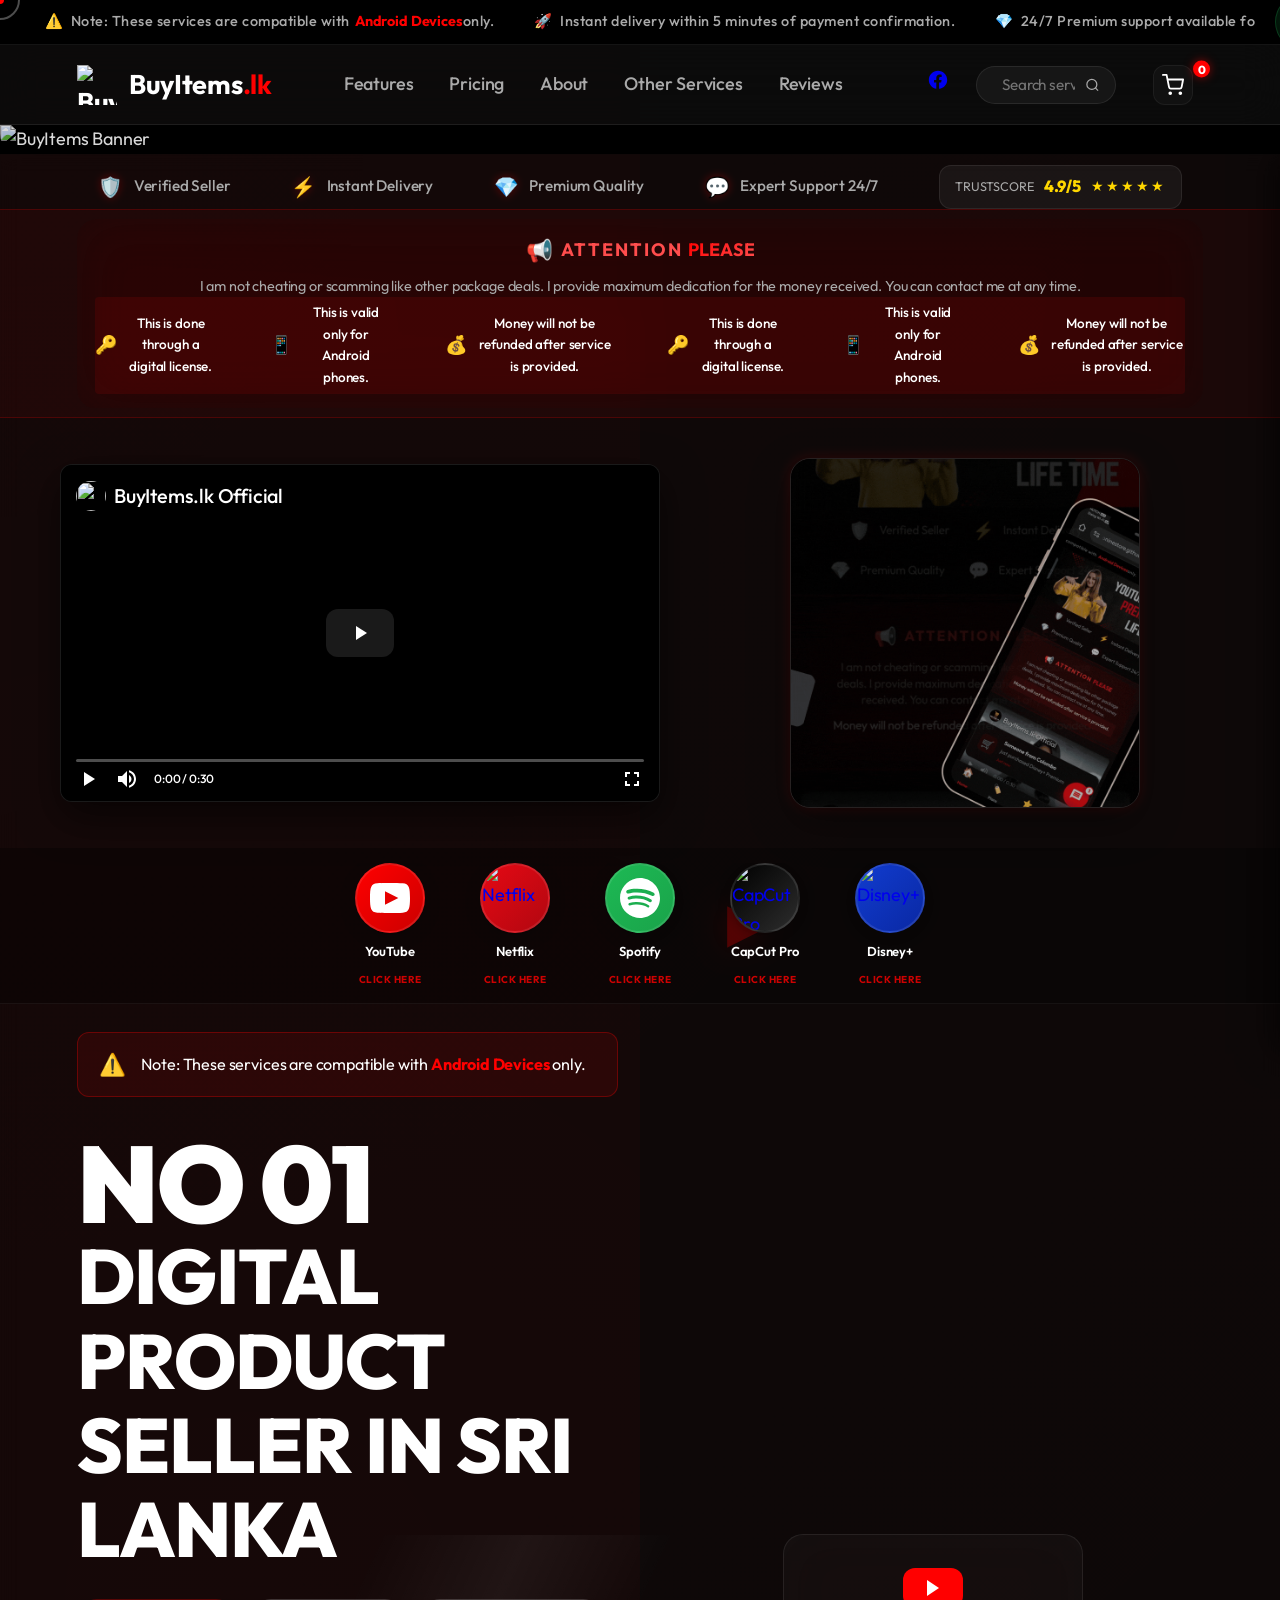
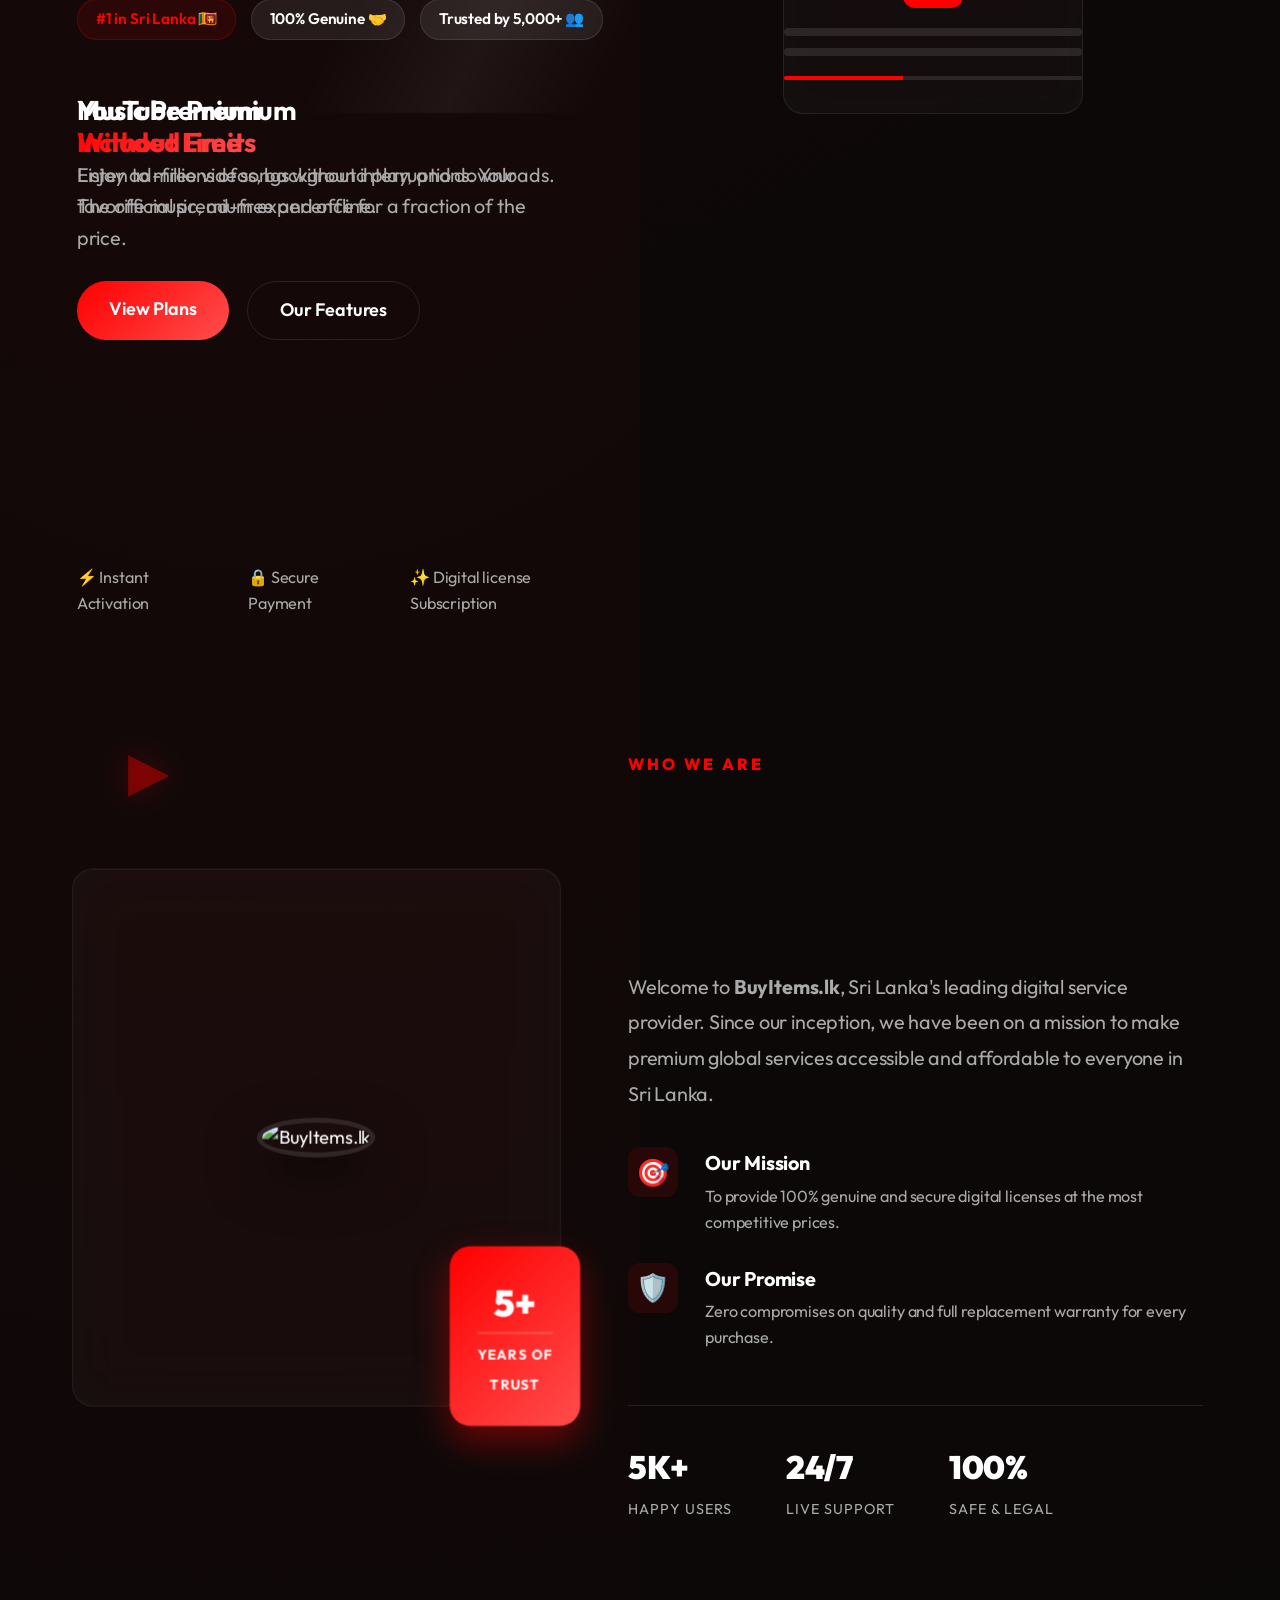
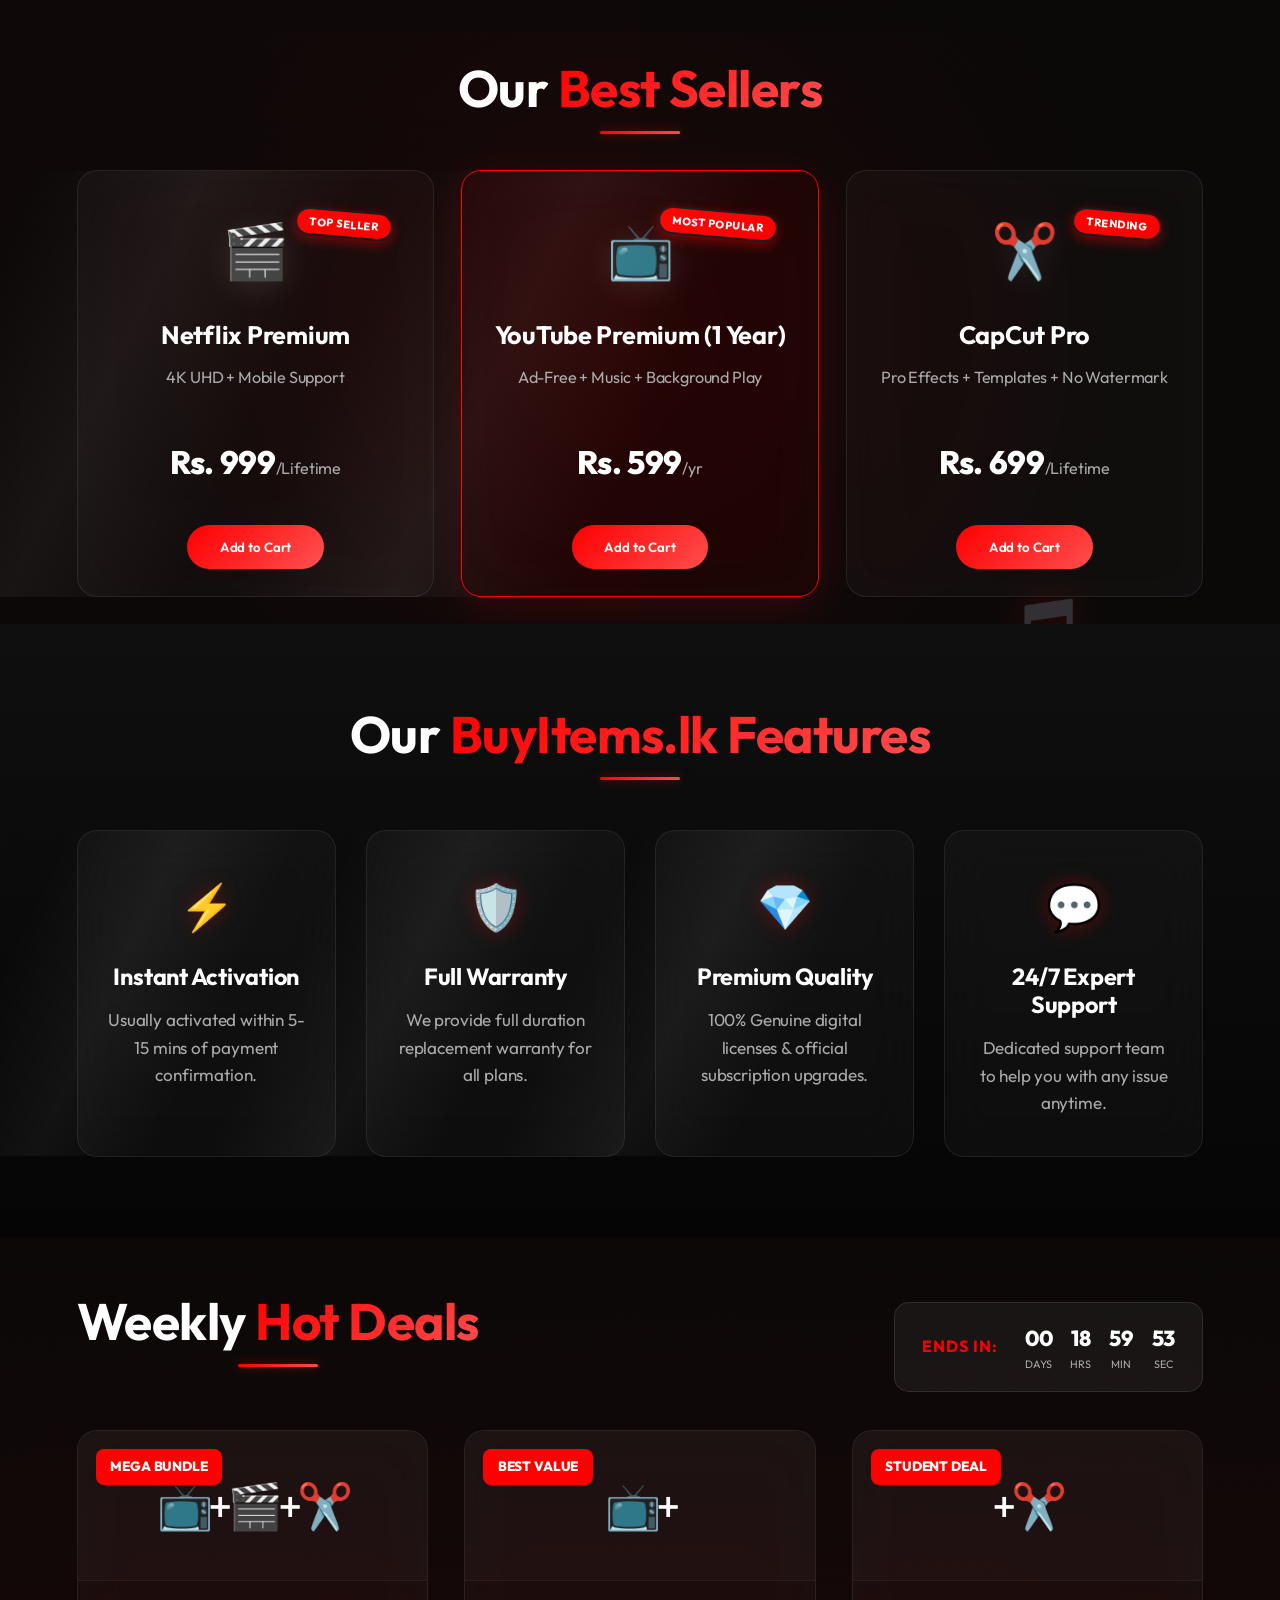
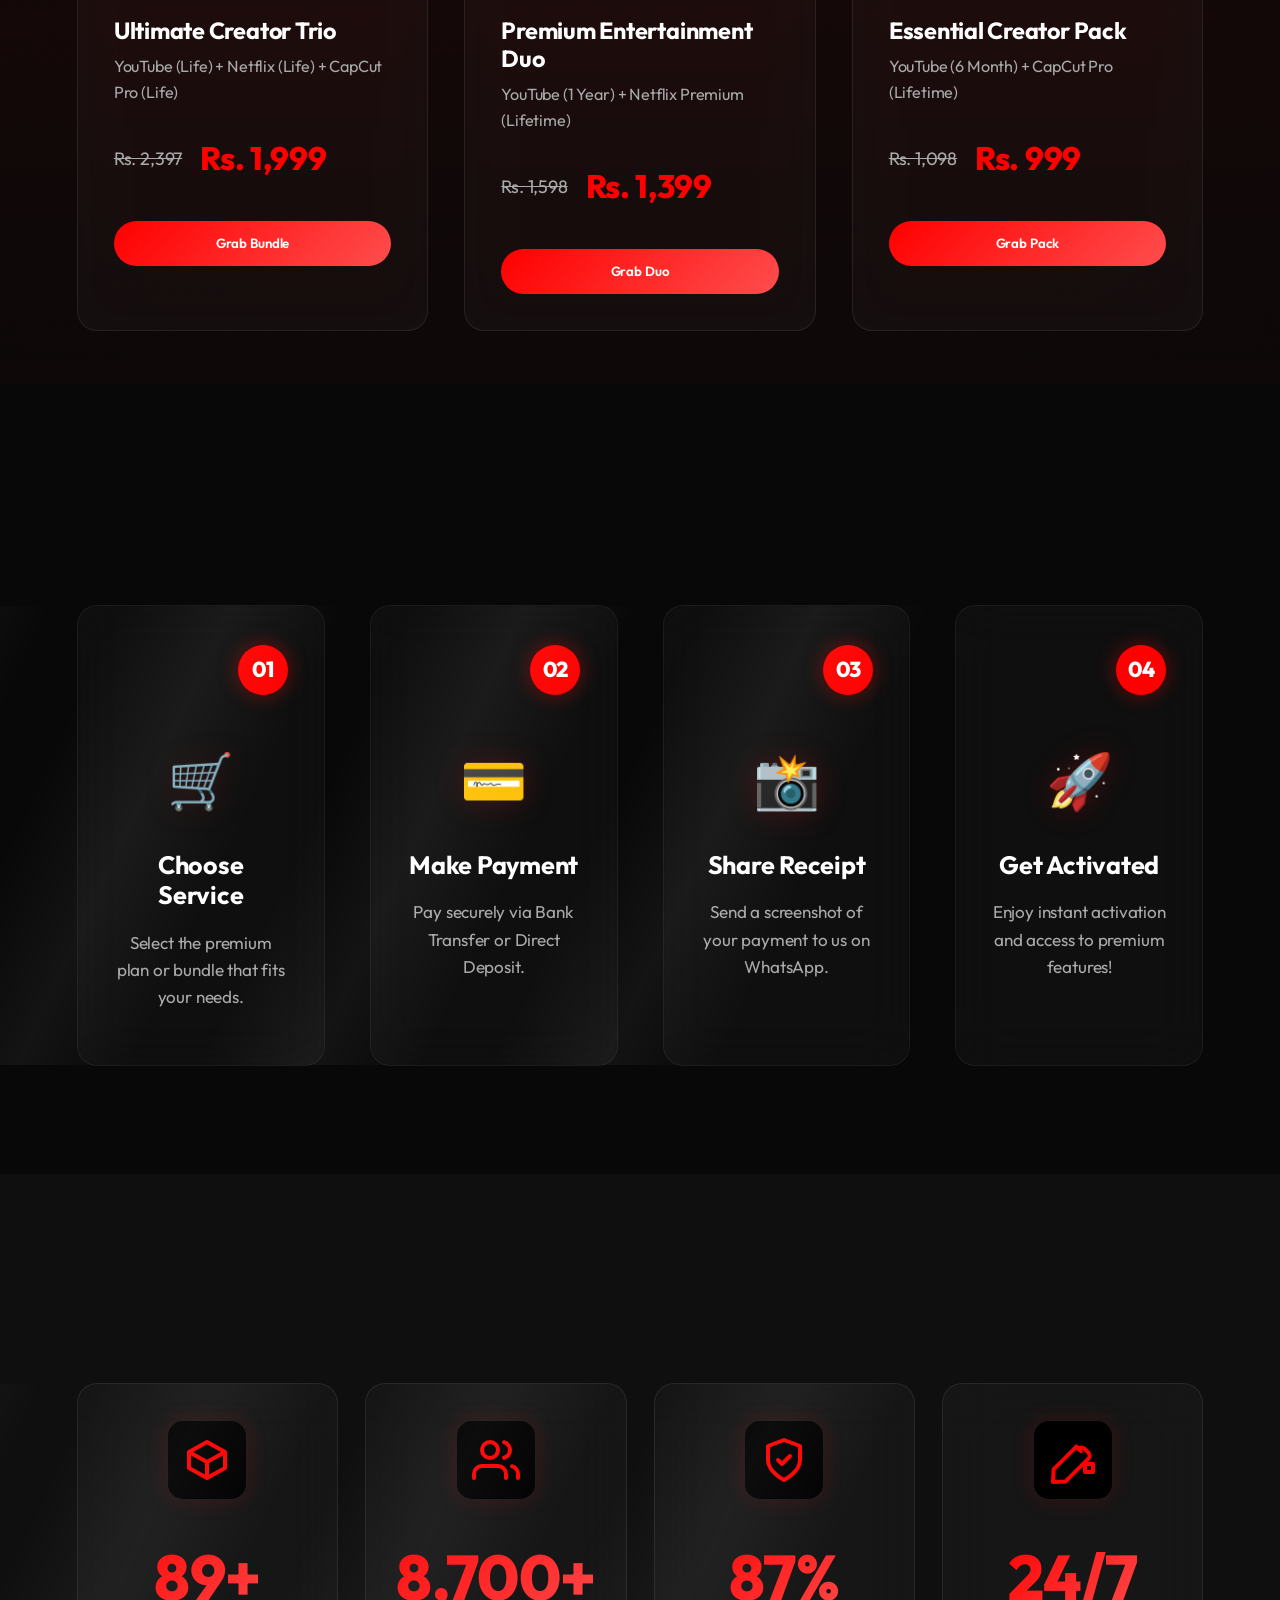
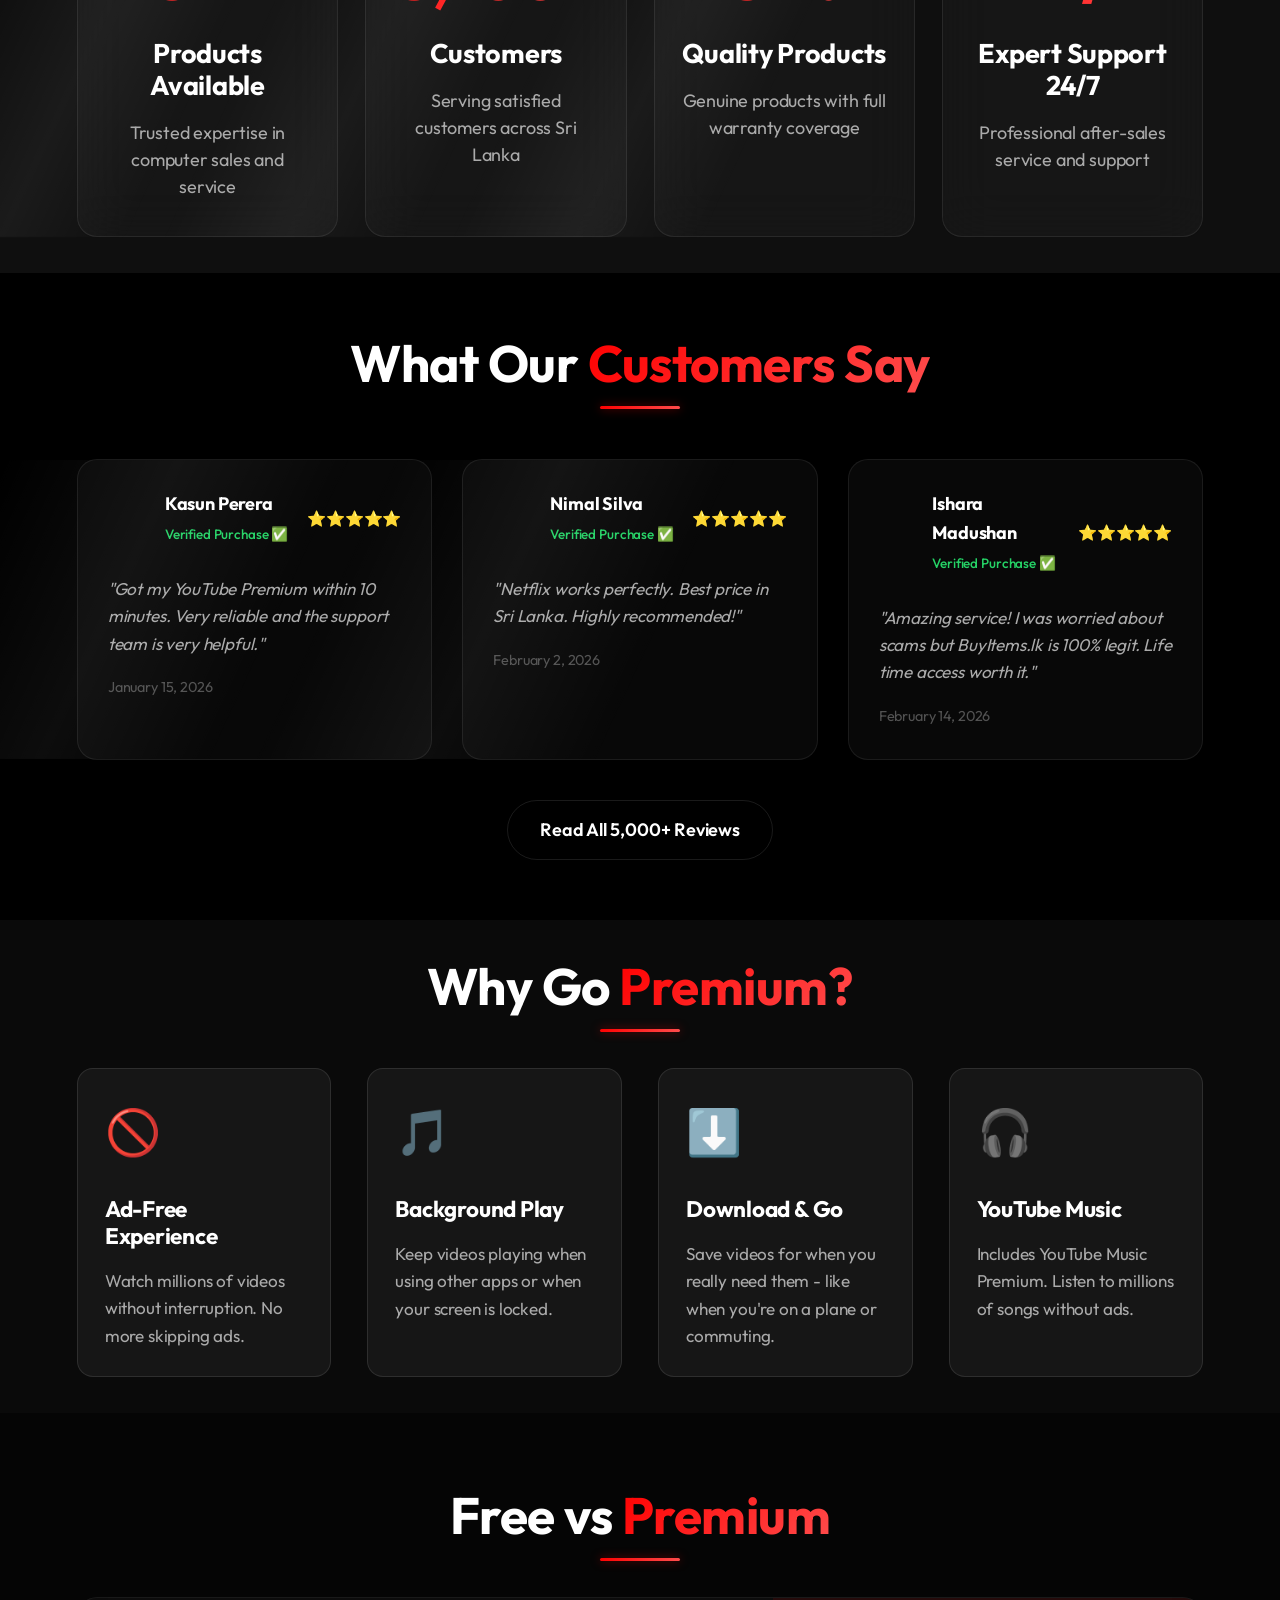
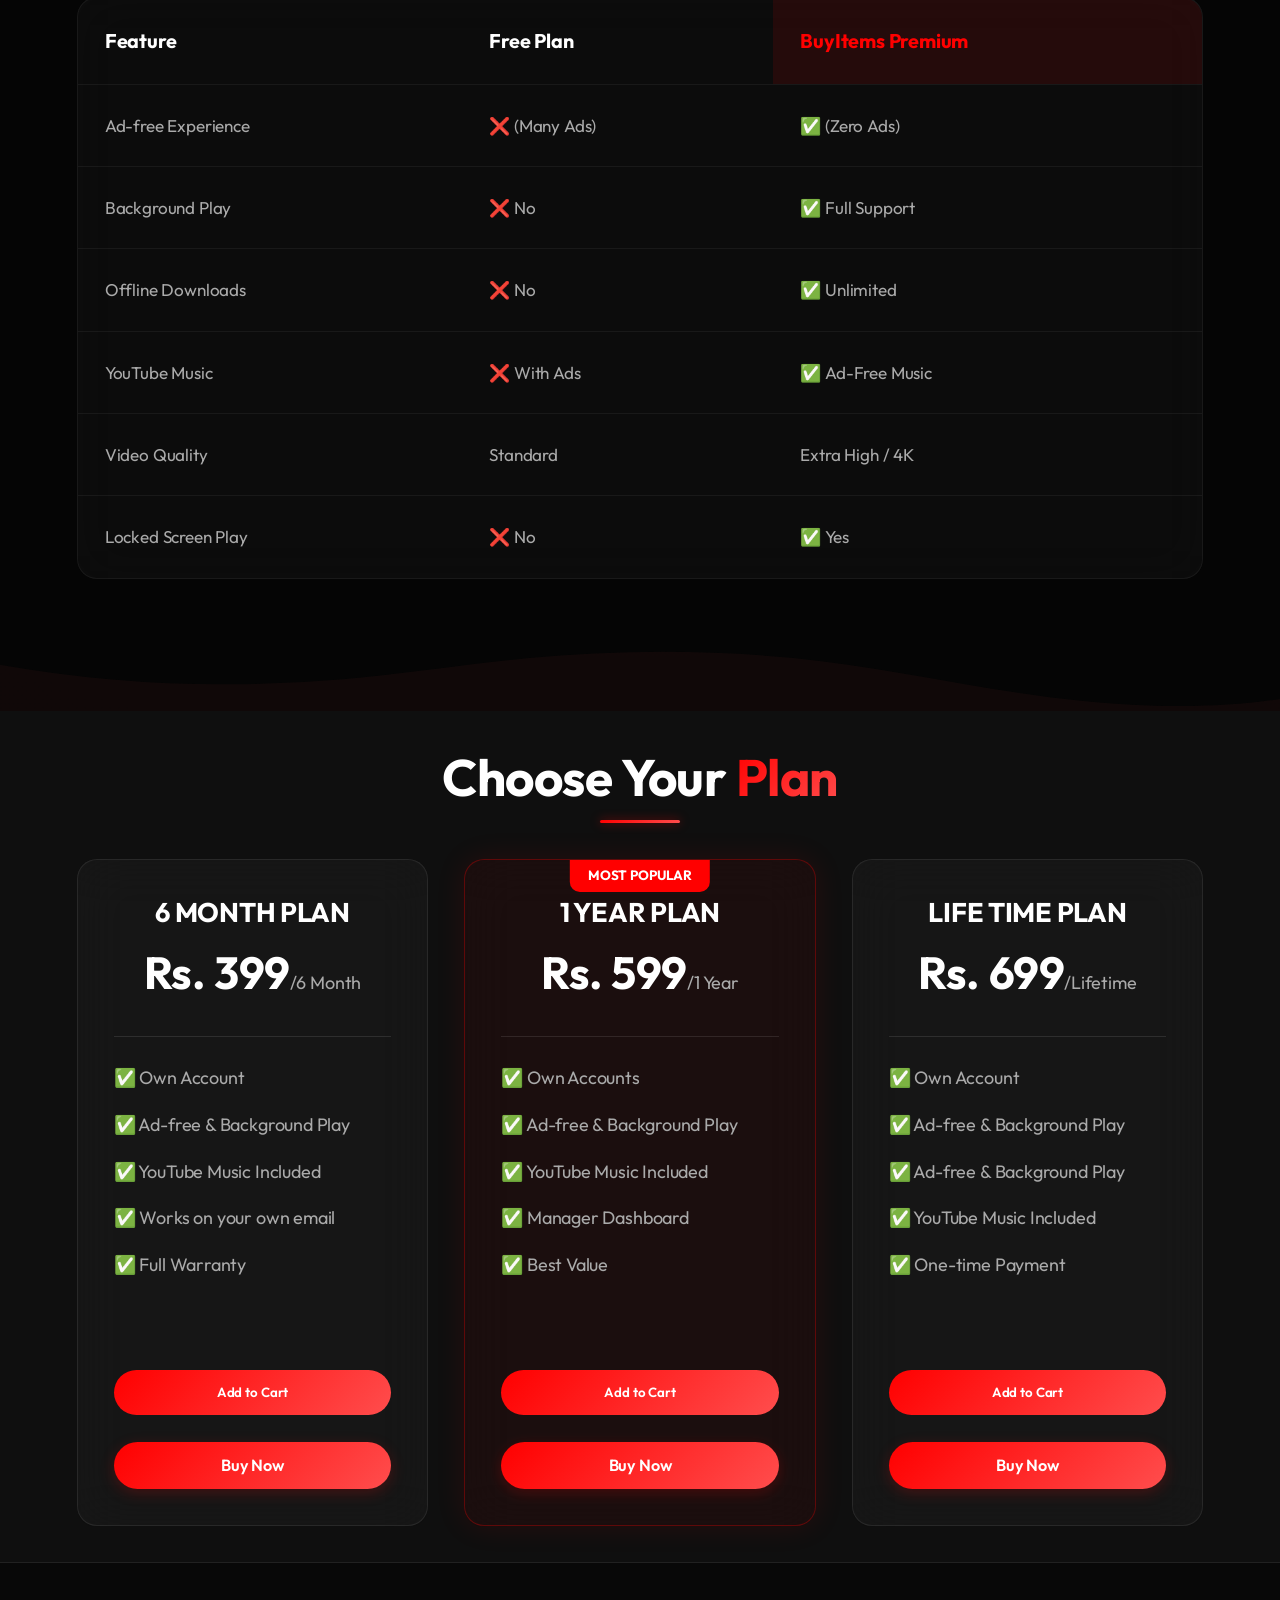
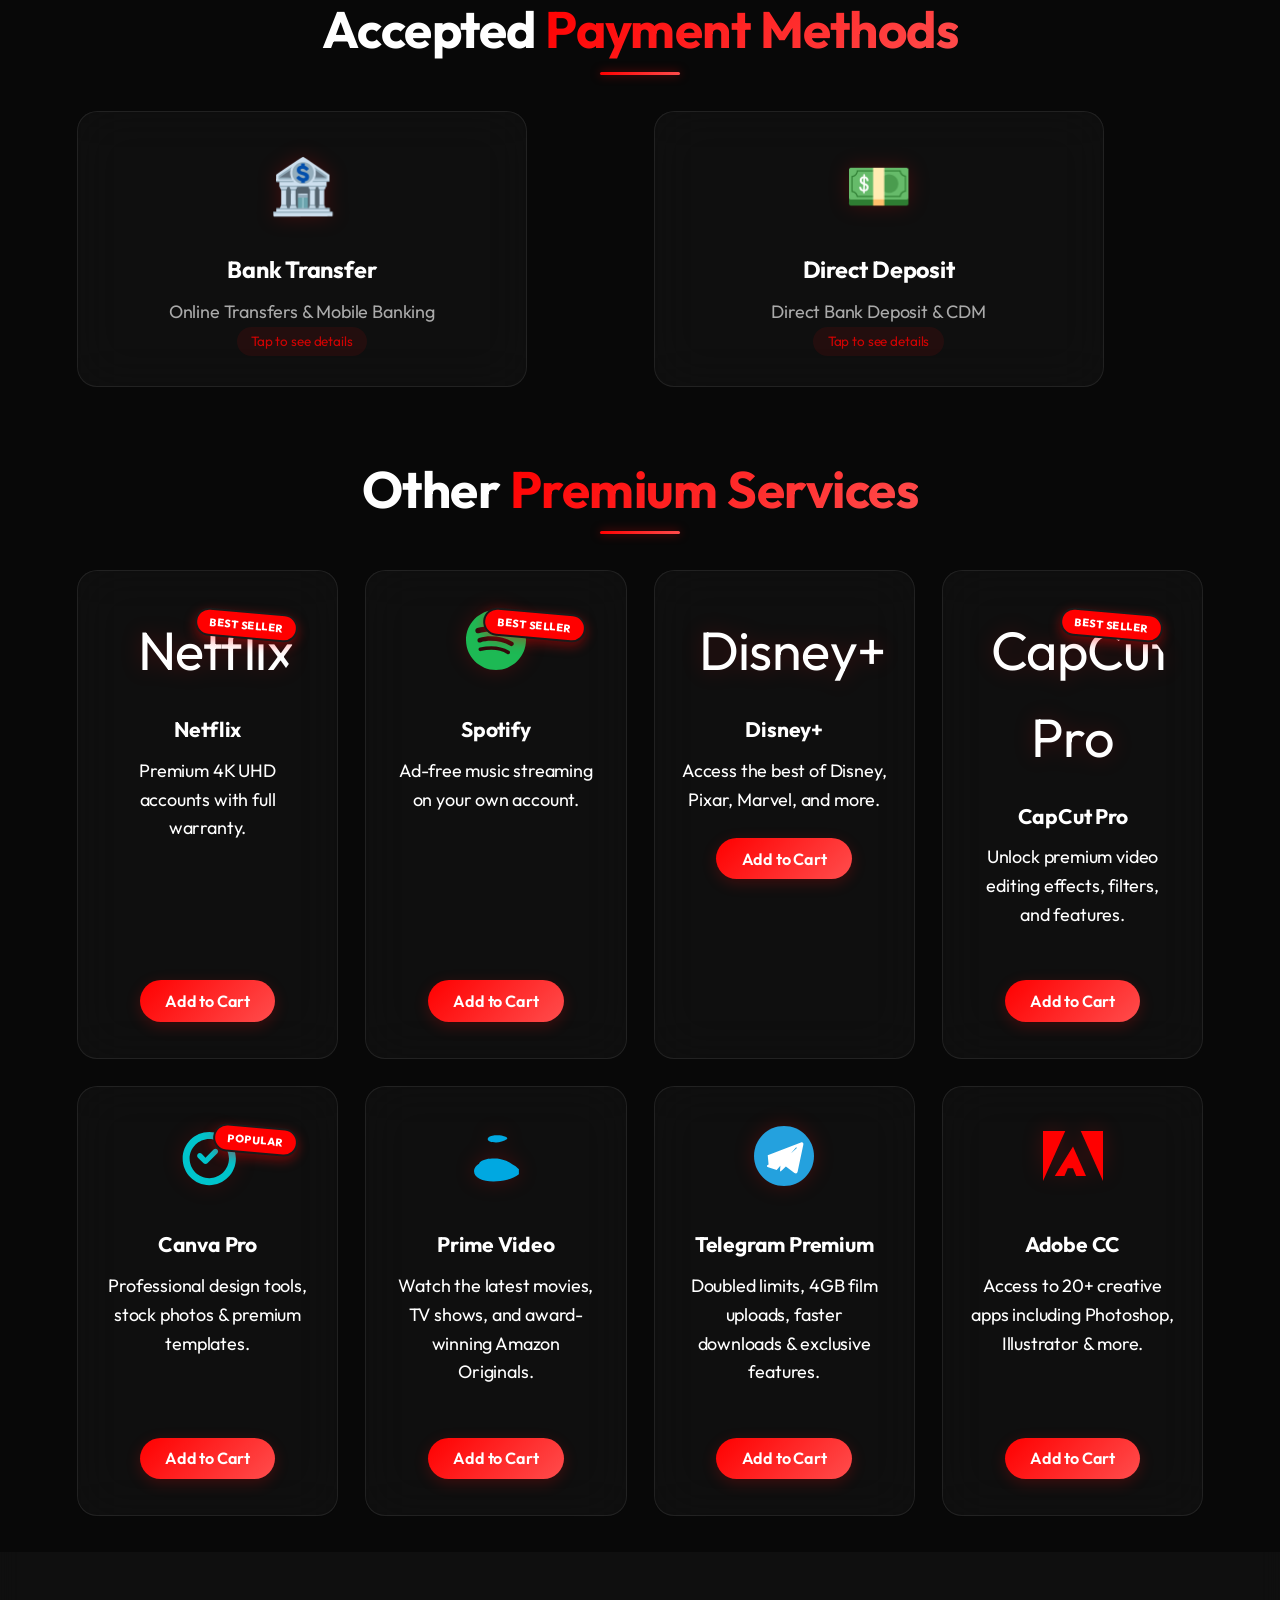
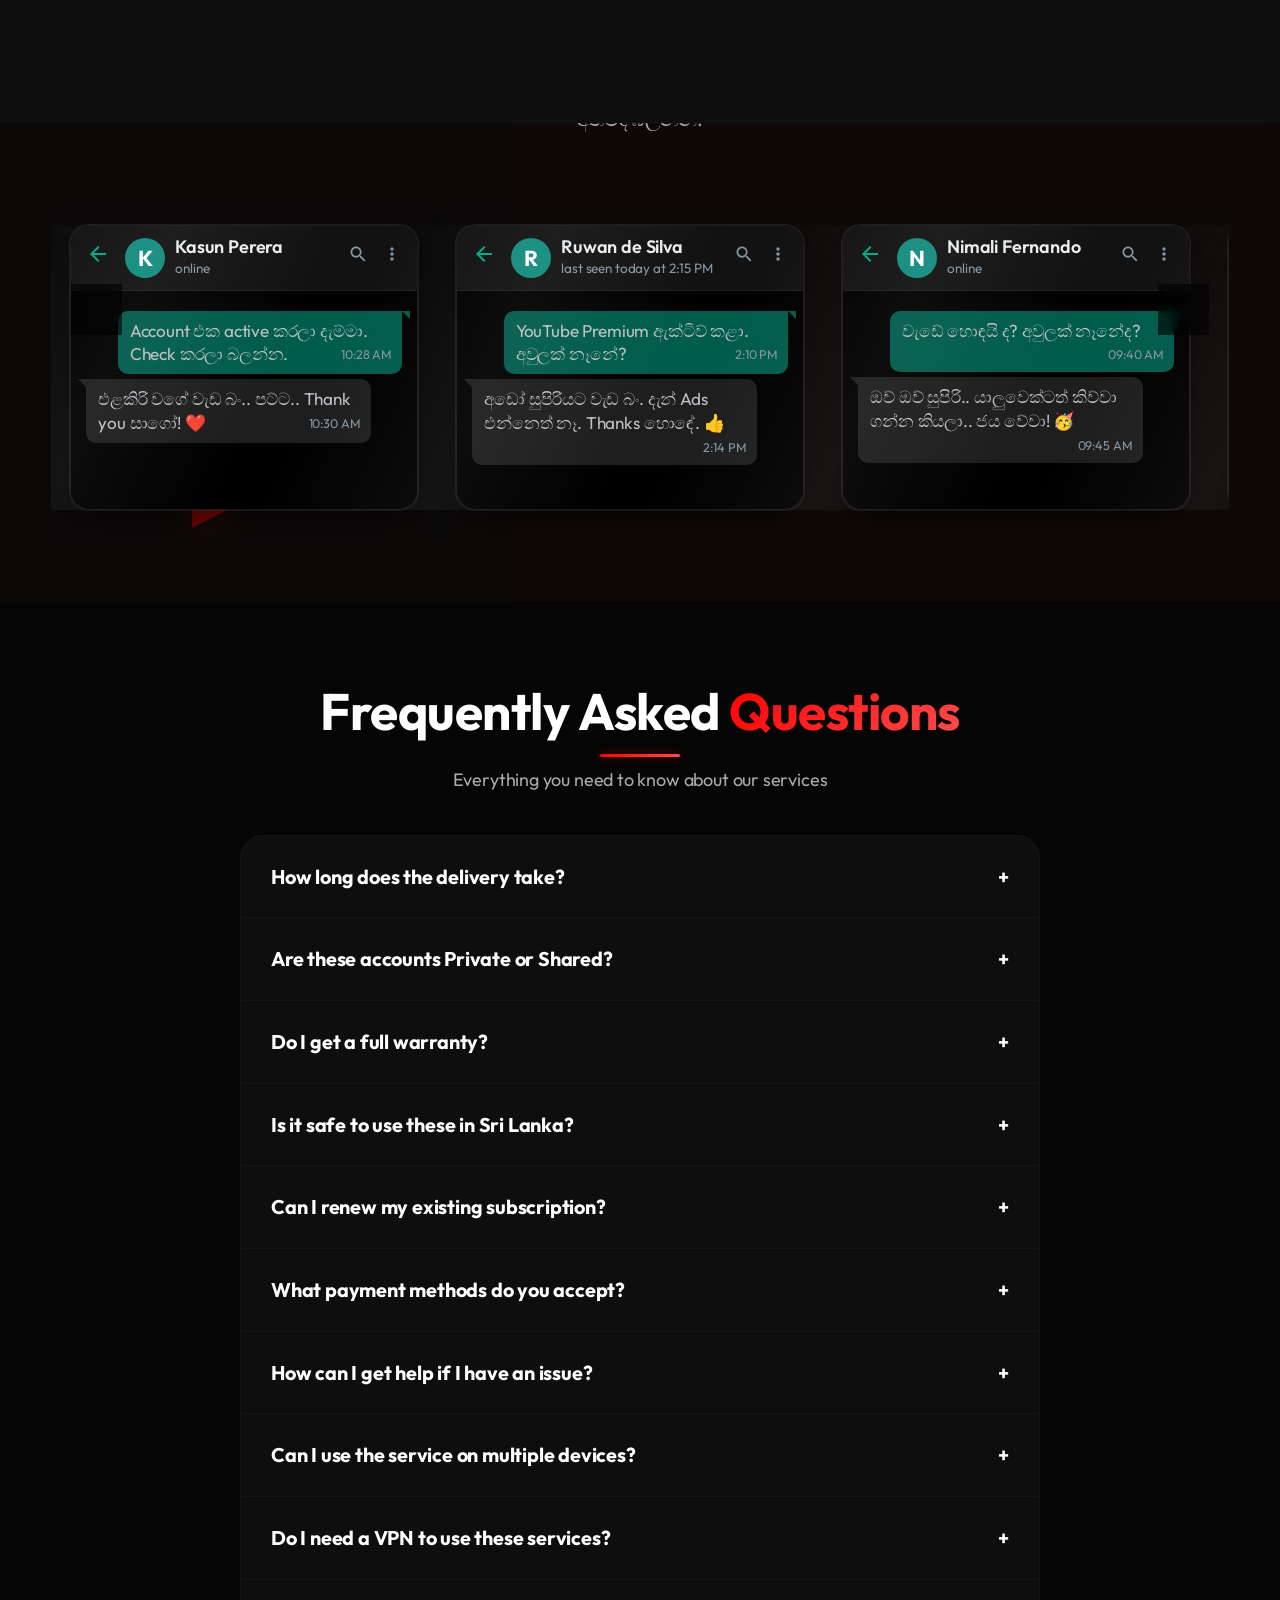
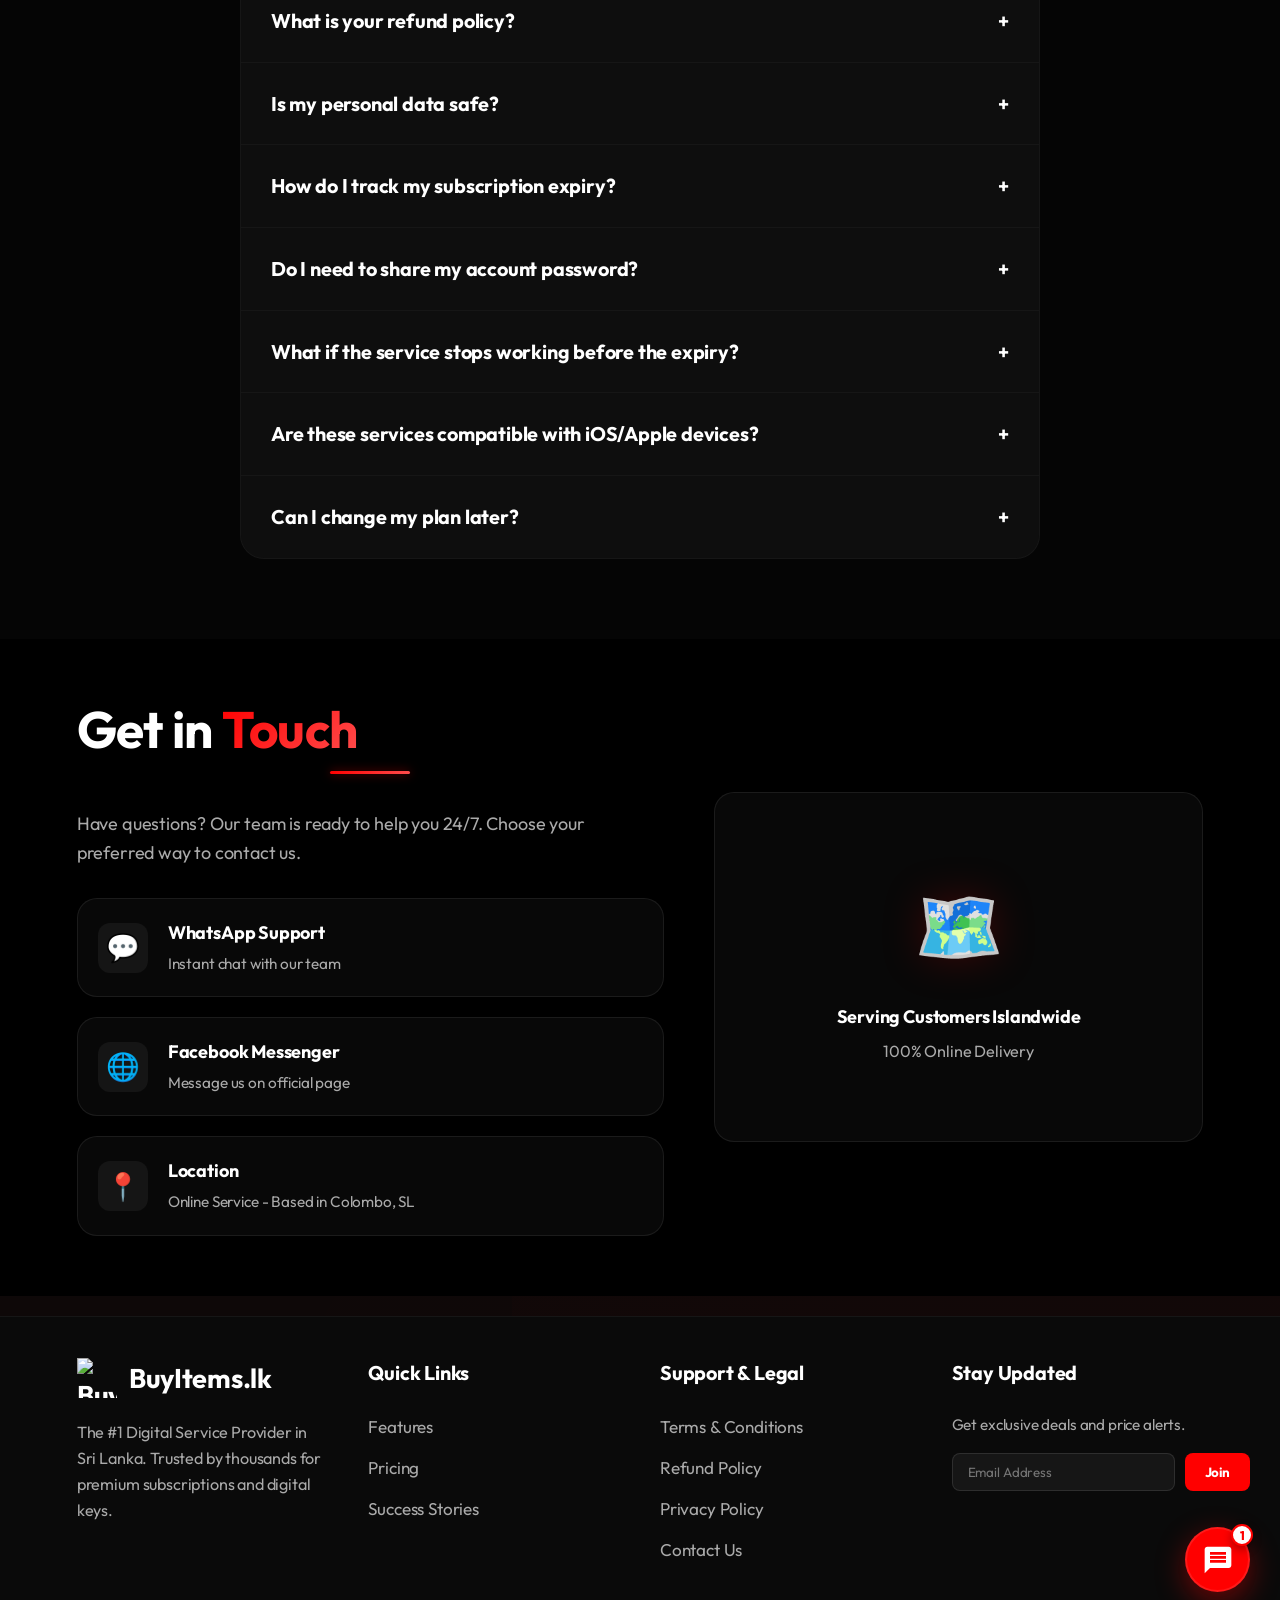
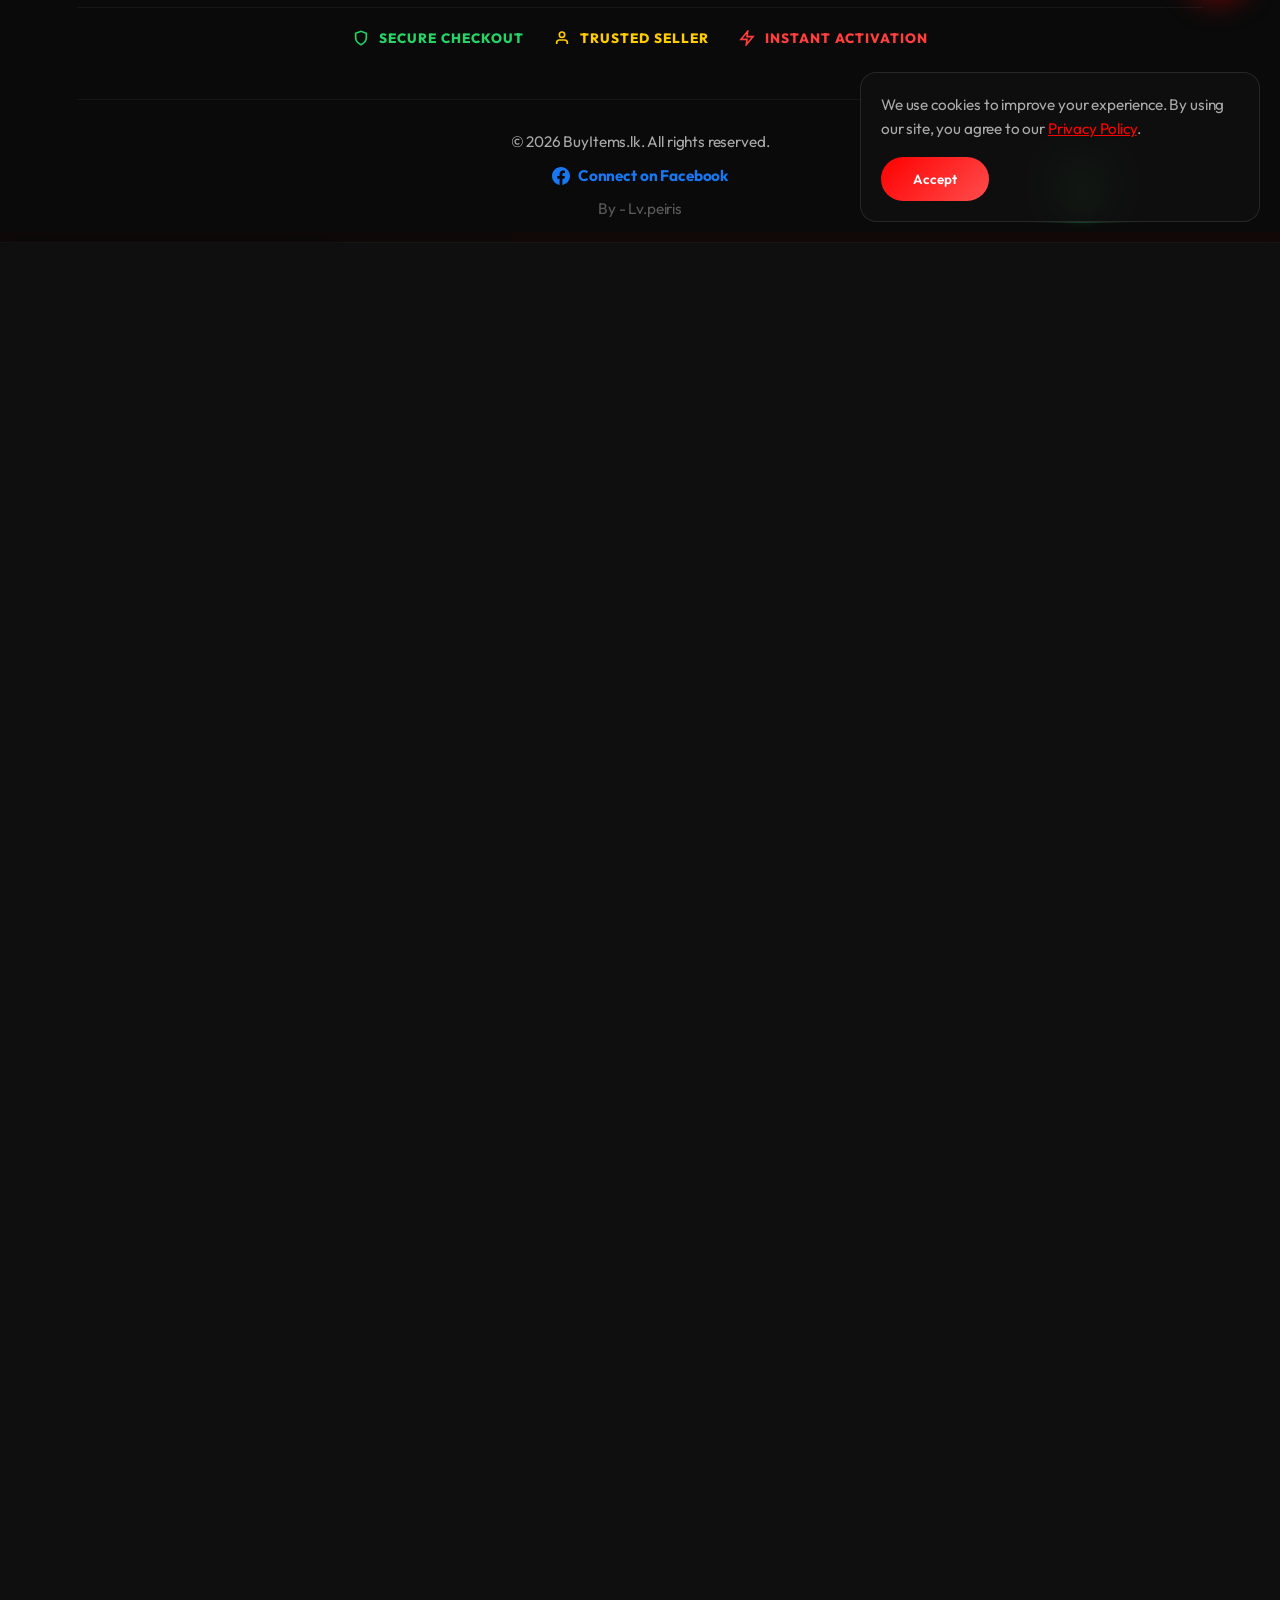
==== commit 7cf53ffe: "Add files via upload" ====
--- a/index.html
+++ b/index.html
@@ -9,11 +9,11 @@
     <link rel="preconnect" href="https://fonts.googleapis.com">
     <link rel="preconnect" href="https://fonts.gstatic.com" crossorigin>
     <link href="https://fonts.googleapis.com/css2?family=Outfit:wght@300;400;600;700&display=swap" rel="stylesheet">
-    <link rel="stylesheet" href="style.css?v=2.2">
-    <link rel="stylesheet" href="product-icons.css?v=2.2">
-    <link rel="stylesheet" href="chatbot.css?v=2.2">
-    <link rel="stylesheet" href="mobile-ux.css?v=2.2">
-    <link rel="stylesheet" href="extras.css?v=2.2">
+    <link rel="stylesheet" href="style.css?v=2.3">
+    <link rel="stylesheet" href="product-icons.css?v=2.3">
+    <link rel="stylesheet" href="chatbot.css?v=2.3">
+    <link rel="stylesheet" href="mobile-ux.css?v=2.3">
+    <link rel="stylesheet" href="extras.css?v=2.3">
     <link rel="manifest" href="manifest.json">
 
     <!-- Modern SEO & Social Sharing (Open Graph) -->
--- a/mobile-ux.css
+++ b/mobile-ux.css
@@ -133,9 +133,15 @@
     .navbar {
         position: sticky !important;
         top: 40px !important;
-        height: 56px !important;
+        height: auto !important;
+        min-height: 56px;
         background: rgba(10, 10, 10, 0.99) !important;
         z-index: 10000 !important;
+        padding-bottom: 8px;
+    }
+    
+    .nav-content {
+        flex-wrap: wrap;
     }
 
     /* ---- Banner: no margin offset needed with sticky ---- */
@@ -154,51 +160,57 @@
     .logo { font-size: 1rem !important; }
     .logo-icon { width: 30px !important; height: 30px !important; }
 
-    /* ---- Nav links (mobile dropdown) ---- */
+    /* ---- Nav links (Category Chips Row) ---- */
     .nav-links {
-        display: none;
-        position: absolute !important;
-        top: 100%;
+        display: flex !important;
+        position: relative !important;
+        top: 0;
         left: 0;
         width: 100%;
-        max-width: 100%;
-        background: rgba(15, 15, 15, 0.98);
-        backdrop-filter: blur(20px);
-        -webkit-backdrop-filter: blur(20px);
-        flex-direction: column;
-        padding: 0.8rem 1rem;
-        gap: 0;
-        margin: 0;
-        z-index: 9998;
-        border-bottom: 1px solid rgba(255,255,255,0.08);
-        box-shadow: 0 15px 35px rgba(0,0,0,0.8);
-        border-radius: 0 0 16px 16px;
-    }
-    .nav-links.active { display: flex; }
+        background: transparent;
+        backdrop-filter: none;
+        -webkit-backdrop-filter: none;
+        flex-direction: row;
+        padding: 5px 0 5px 0;
+        gap: 10px;
+        margin: 10px 0 0 0;
+        z-index: 1;
+        border: none;
+        box-shadow: none;
+        order: 3; /* Force to bottom row of navbar */
+        overflow-x: auto;
+        white-space: nowrap;
+        -webkit-overflow-scrolling: touch;
+        scrollbar-width: none;
+    }
+    .nav-links::-webkit-scrollbar { display: none; }
+    
     .nav-links li {
-        width: 100%;
-        border-bottom: 1px solid rgba(255, 255, 255, 0.05);
-        padding: 2px 0;
-    }
-    .nav-links li:last-child {
-        border-bottom: none;
-    }
+        width: auto;
+        border: none;
+        padding: 0;
+    }
+    
     .nav-links a { 
-        font-size: 0.9rem; 
-        padding: 0.8rem 1rem; 
-        display: flex; 
-        align-items: center;
+        font-size: 0.75rem; 
+        padding: 6px 14px; 
+        display: inline-block; 
         color: rgba(255,255,255,0.9); 
-        font-weight: 500; 
-        text-align: left; 
-        border-radius: 8px;
-    }
-    .nav-links a:hover { 
+        font-weight: 600; 
+        background: rgba(255,255,255,0.05);
+        border-radius: 50px;
+        border: 1px solid rgba(255,255,255,0.1);
+        text-align: center;
+        transition: all 0.3s ease;
+    }
+    .nav-links a:hover, .nav-links a:active { 
         color: white; 
-        background: rgba(255,0,0,0.1);
-        transform: none; 
-    }
-    .mobile-menu-btn { display: flex; }
+        background: var(--primary-red);
+        border-color: var(--primary-red);
+        transform: scale(1.02);
+    }
+    
+    .mobile-menu-btn { display: none !important; }
     .nav-search-wrapper { display: none !important; }
     .nav-actions { gap: 0.5rem !important; margin-left: auto; }
 
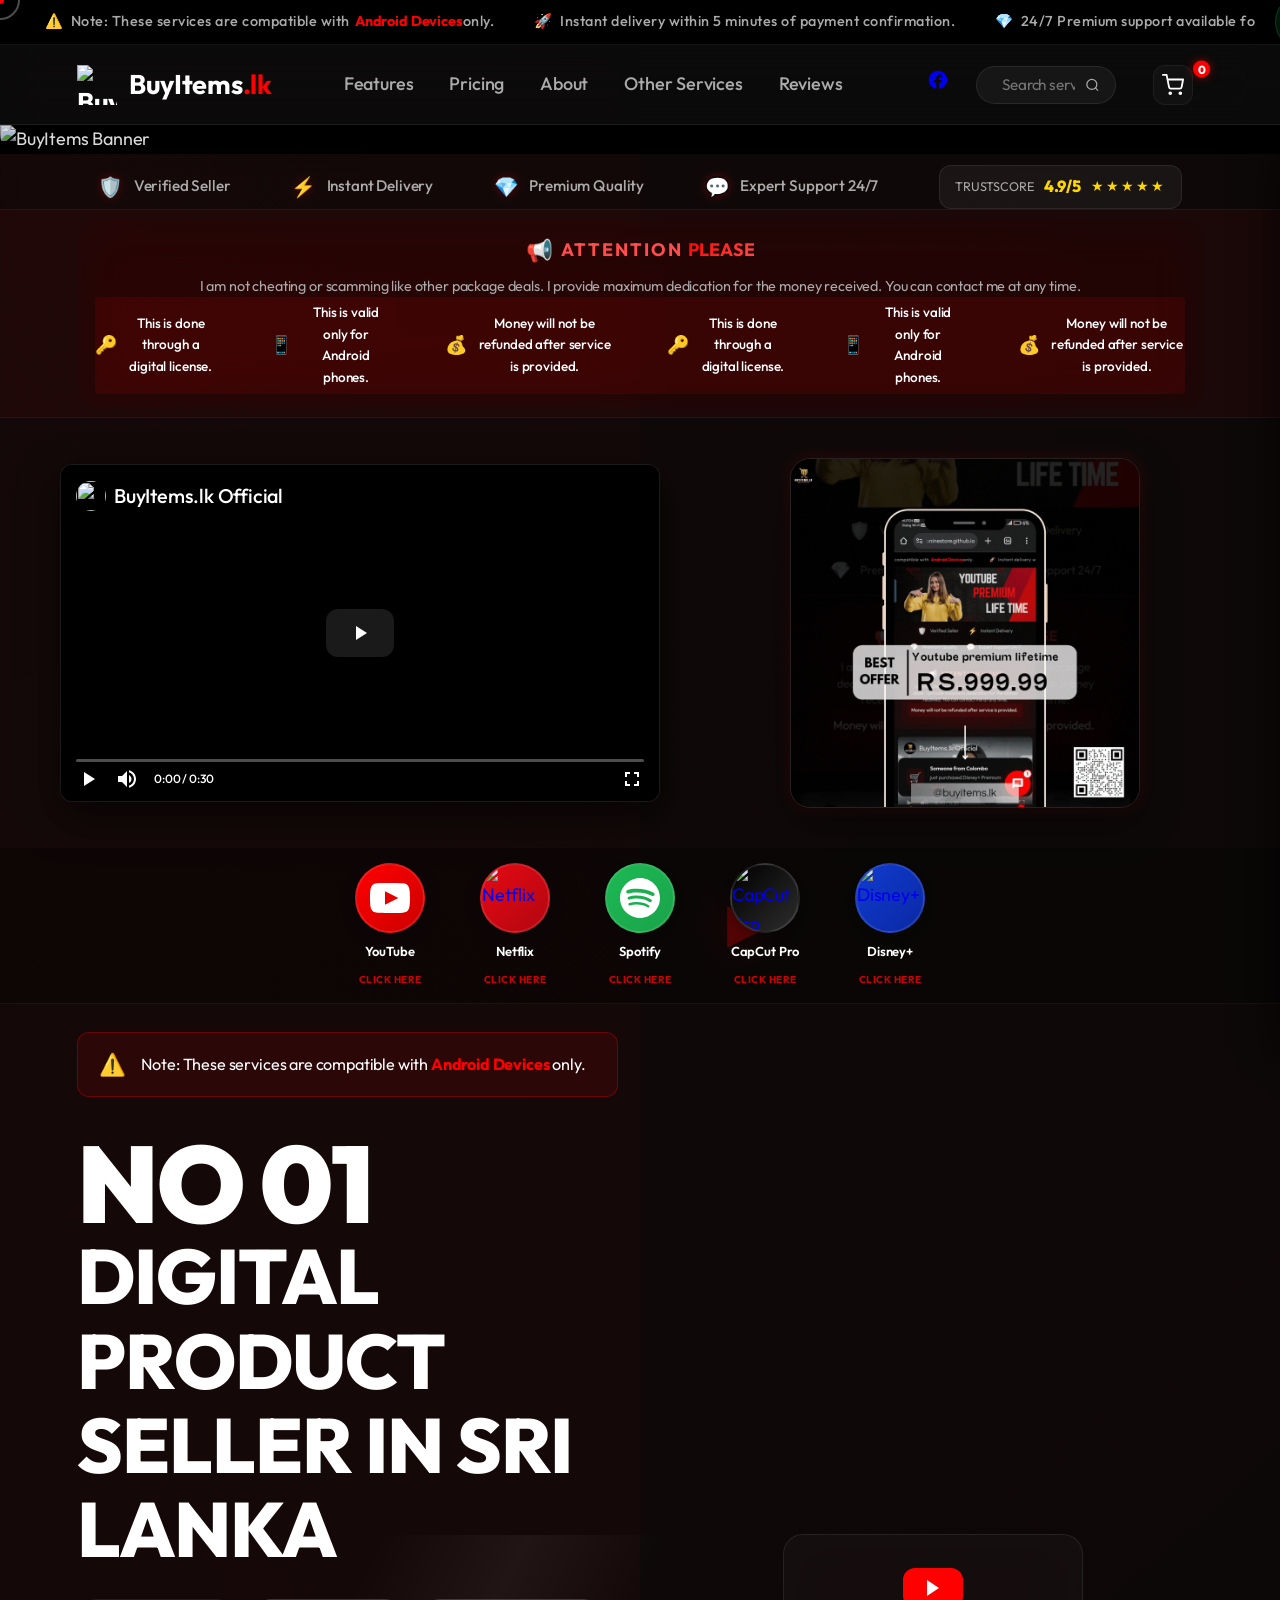
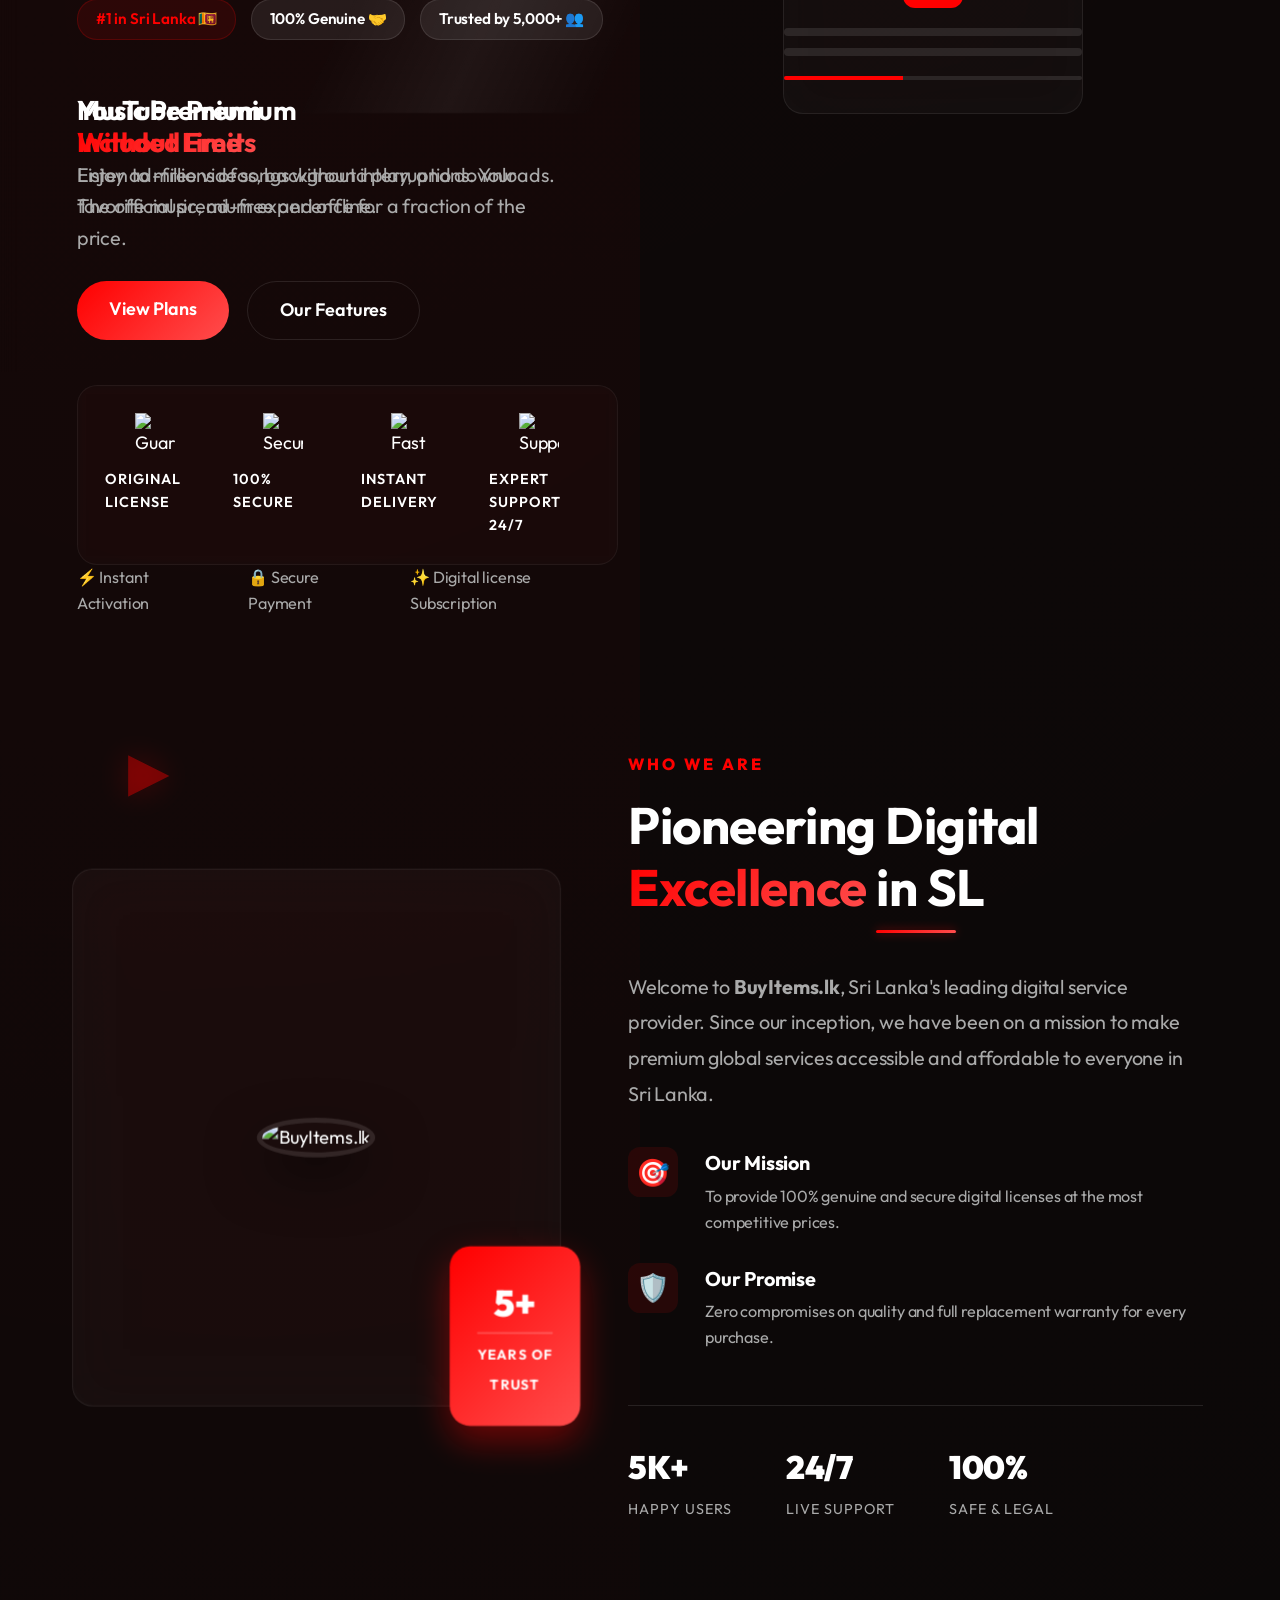
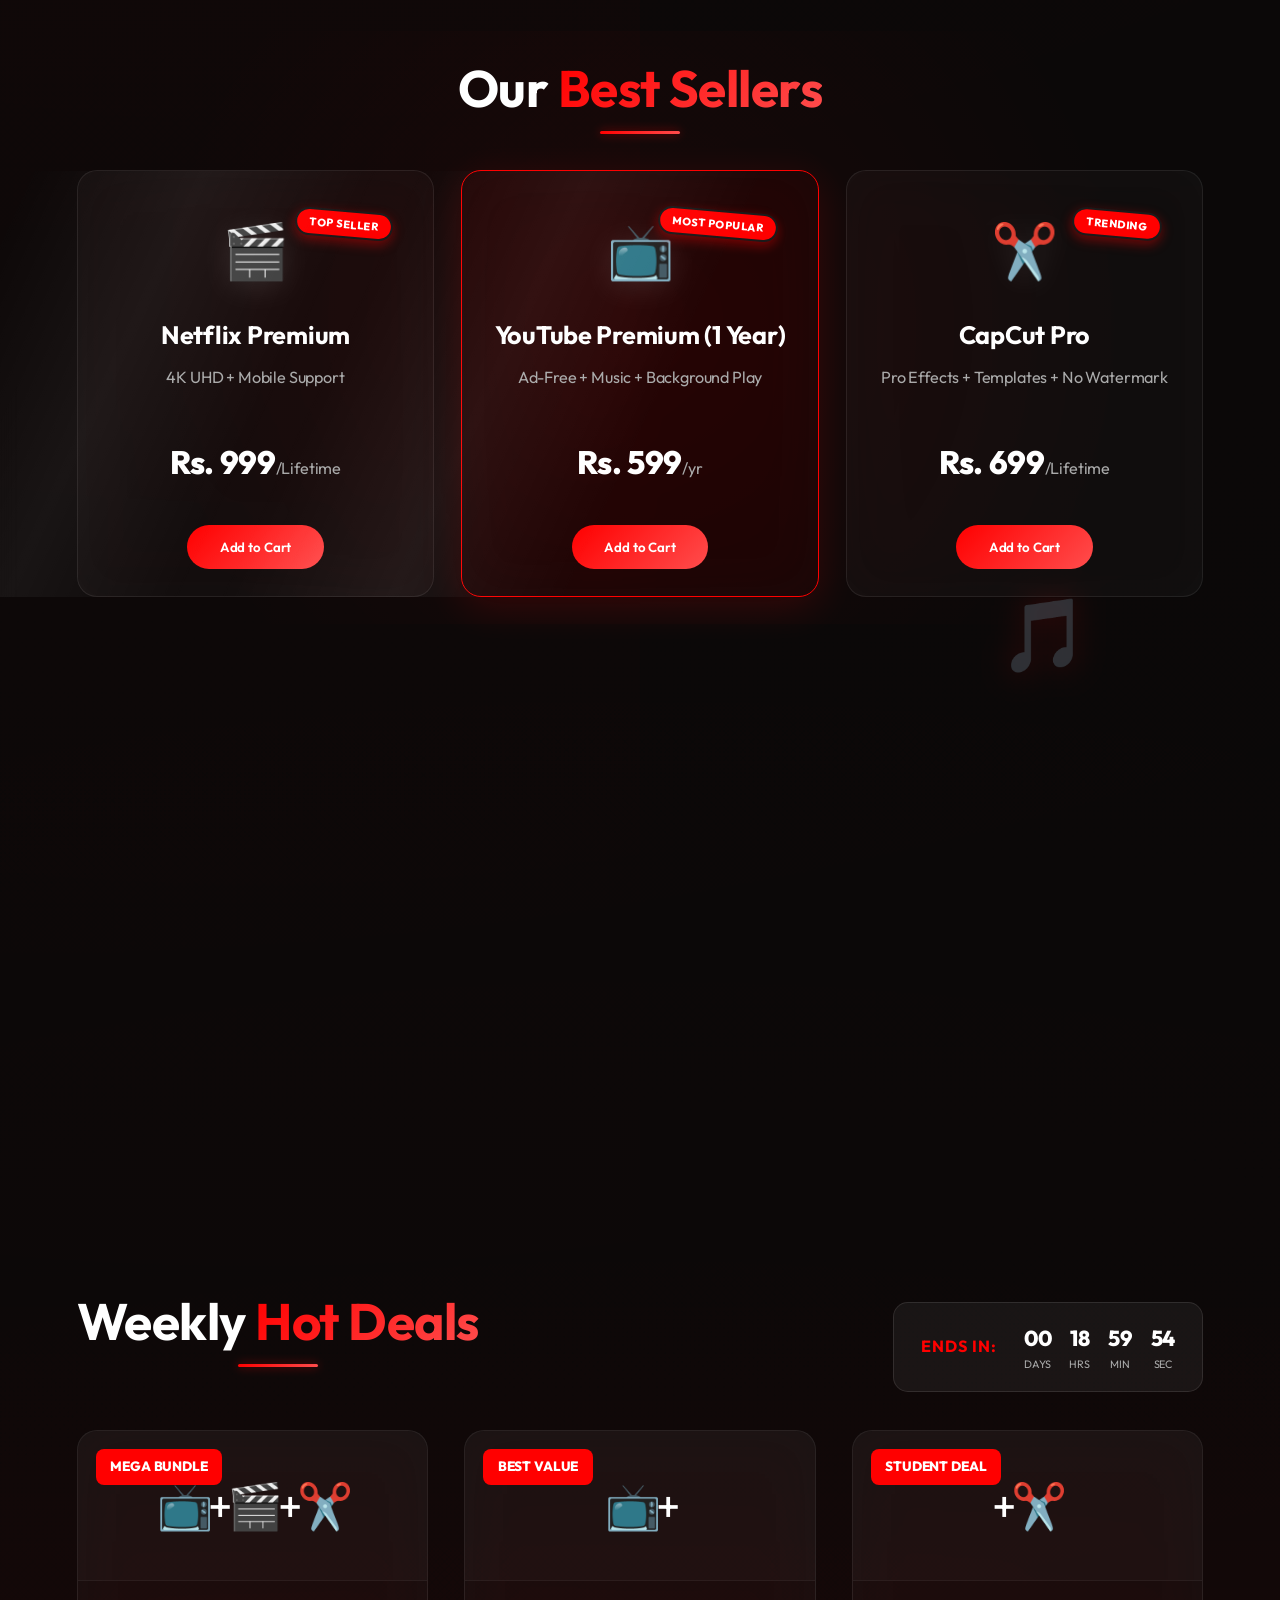
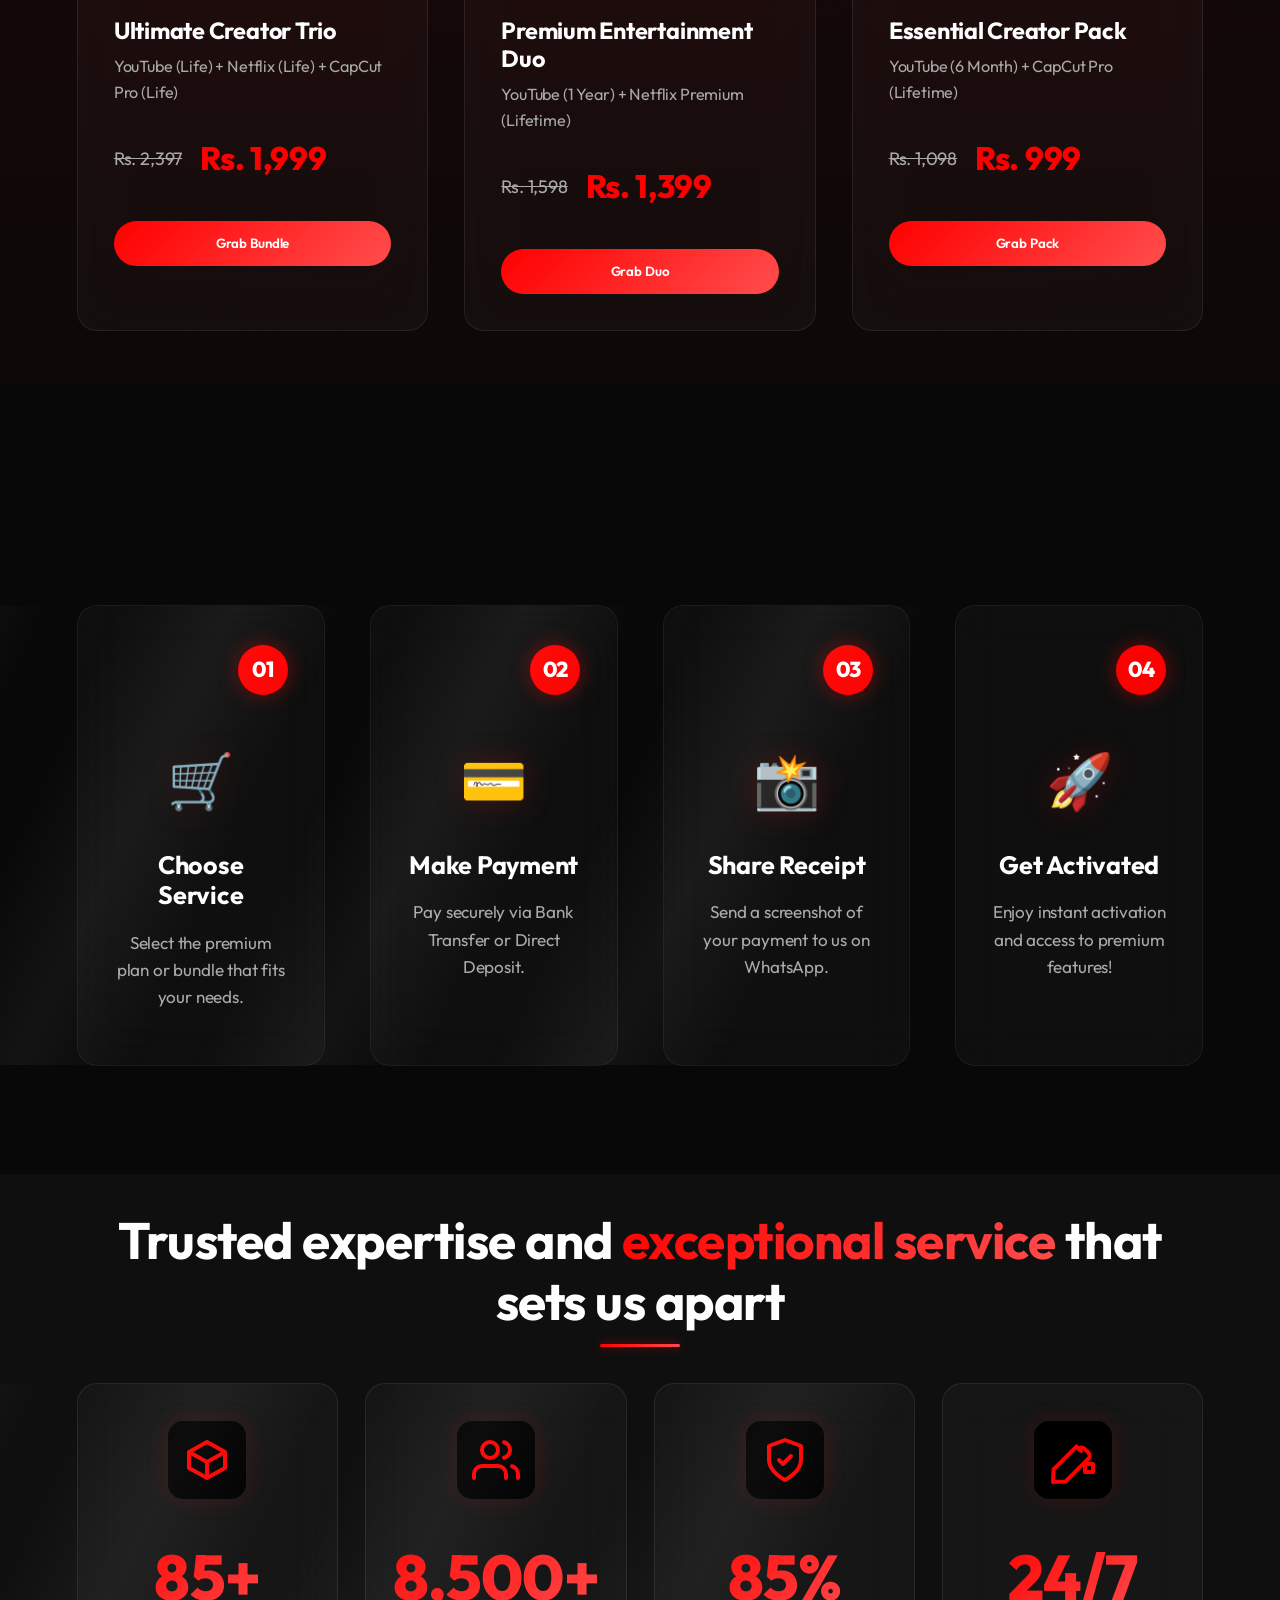
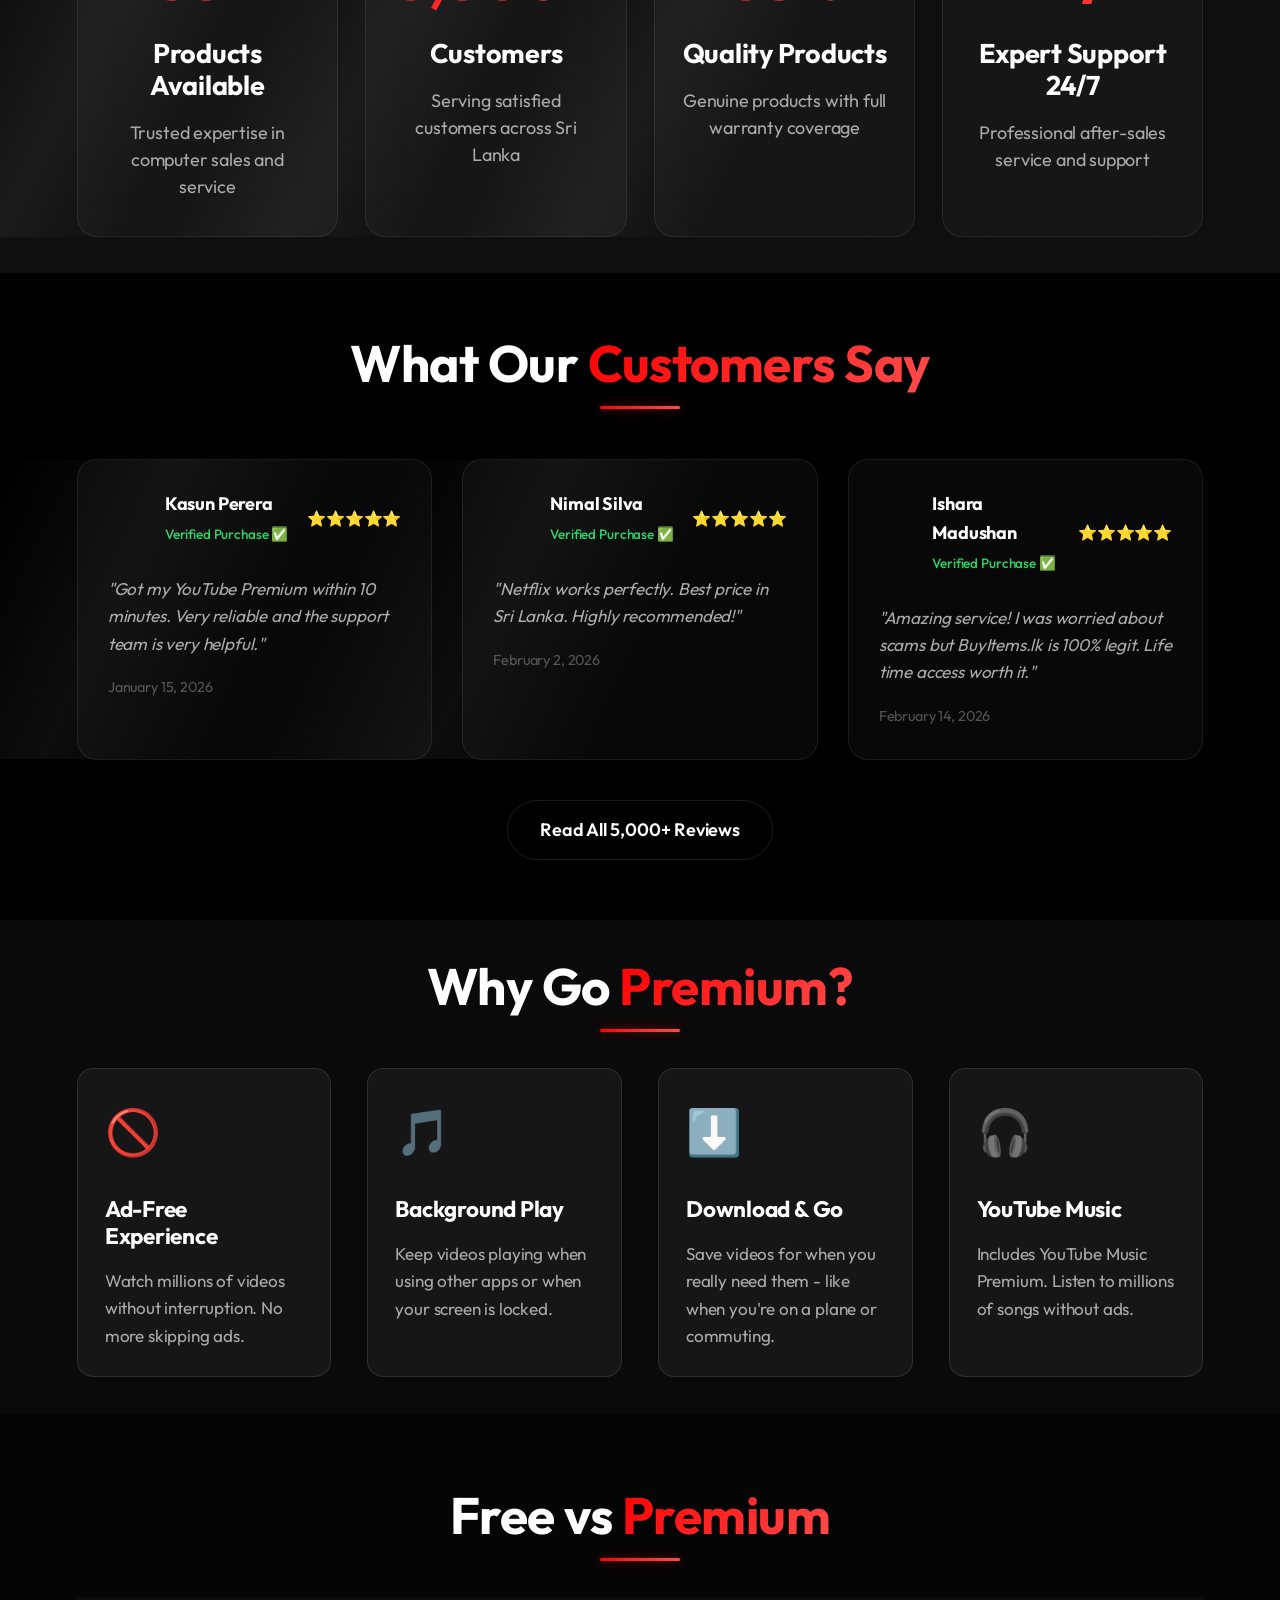
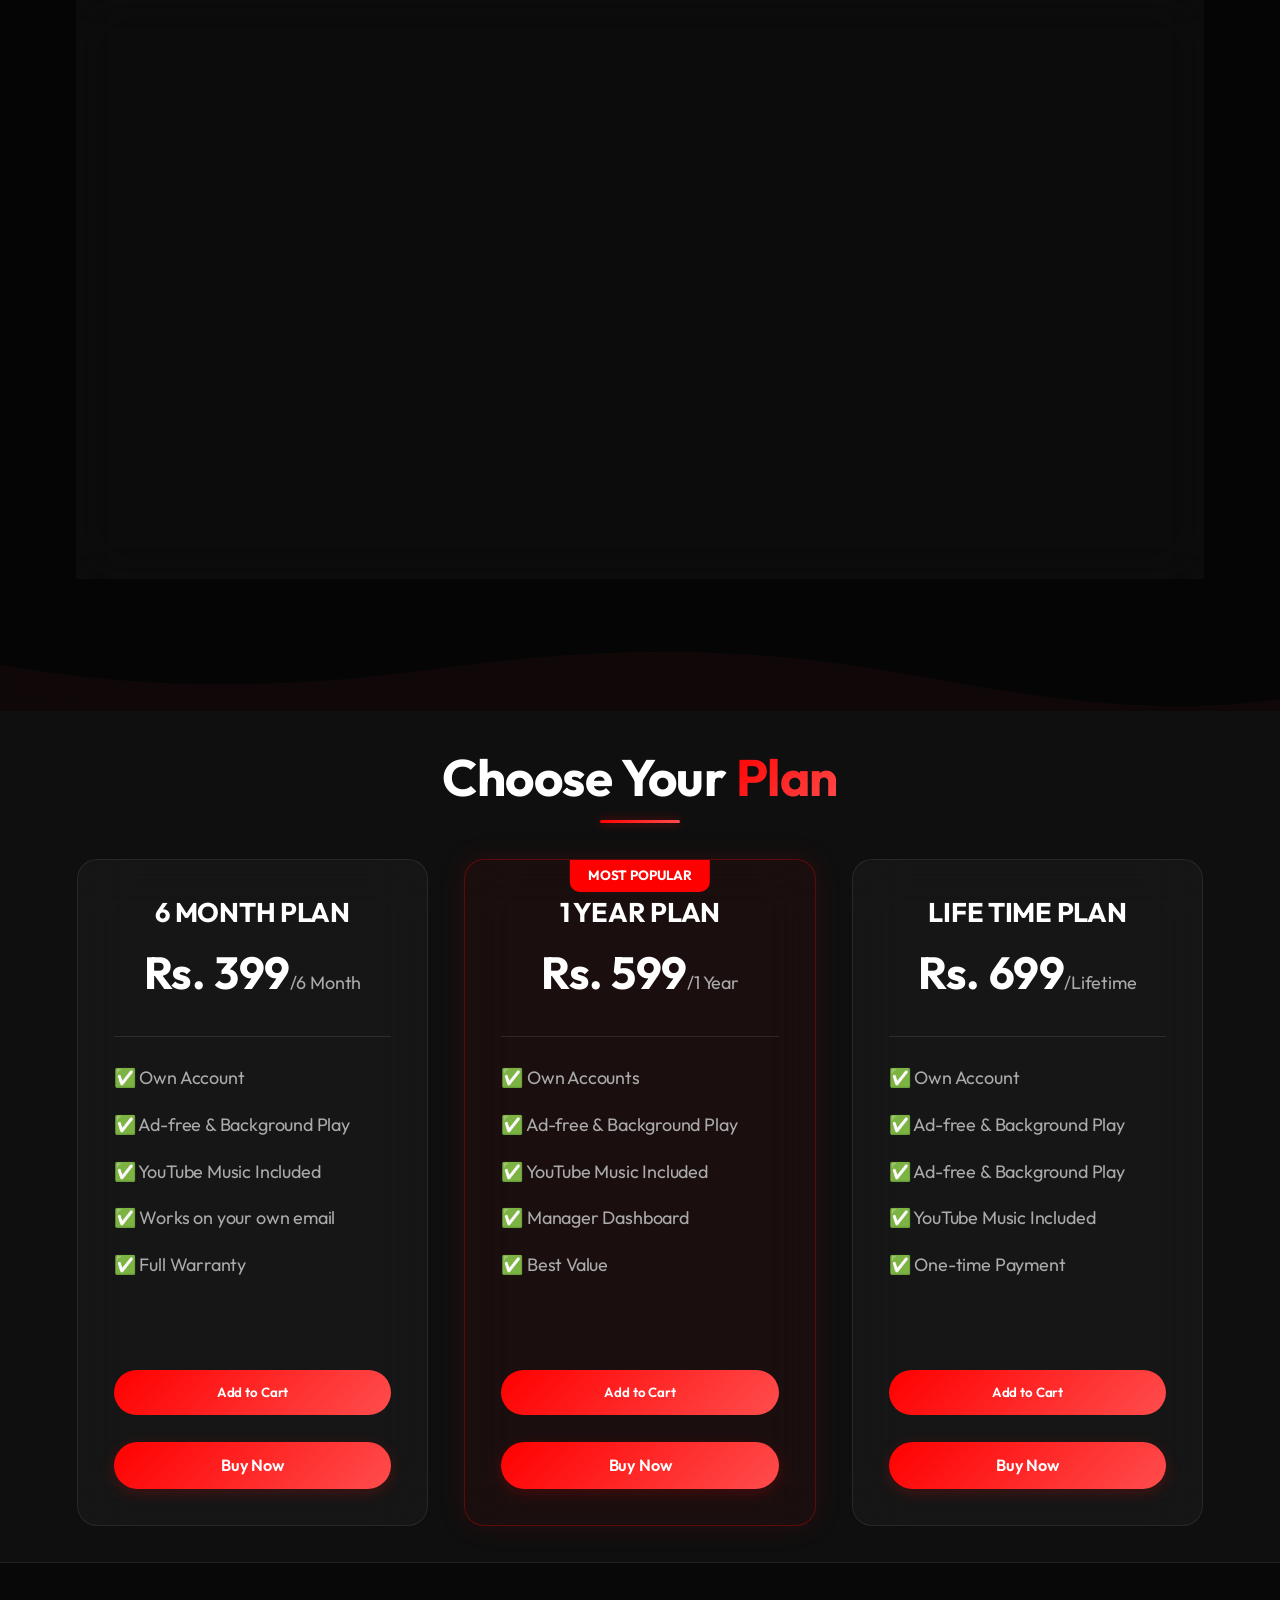
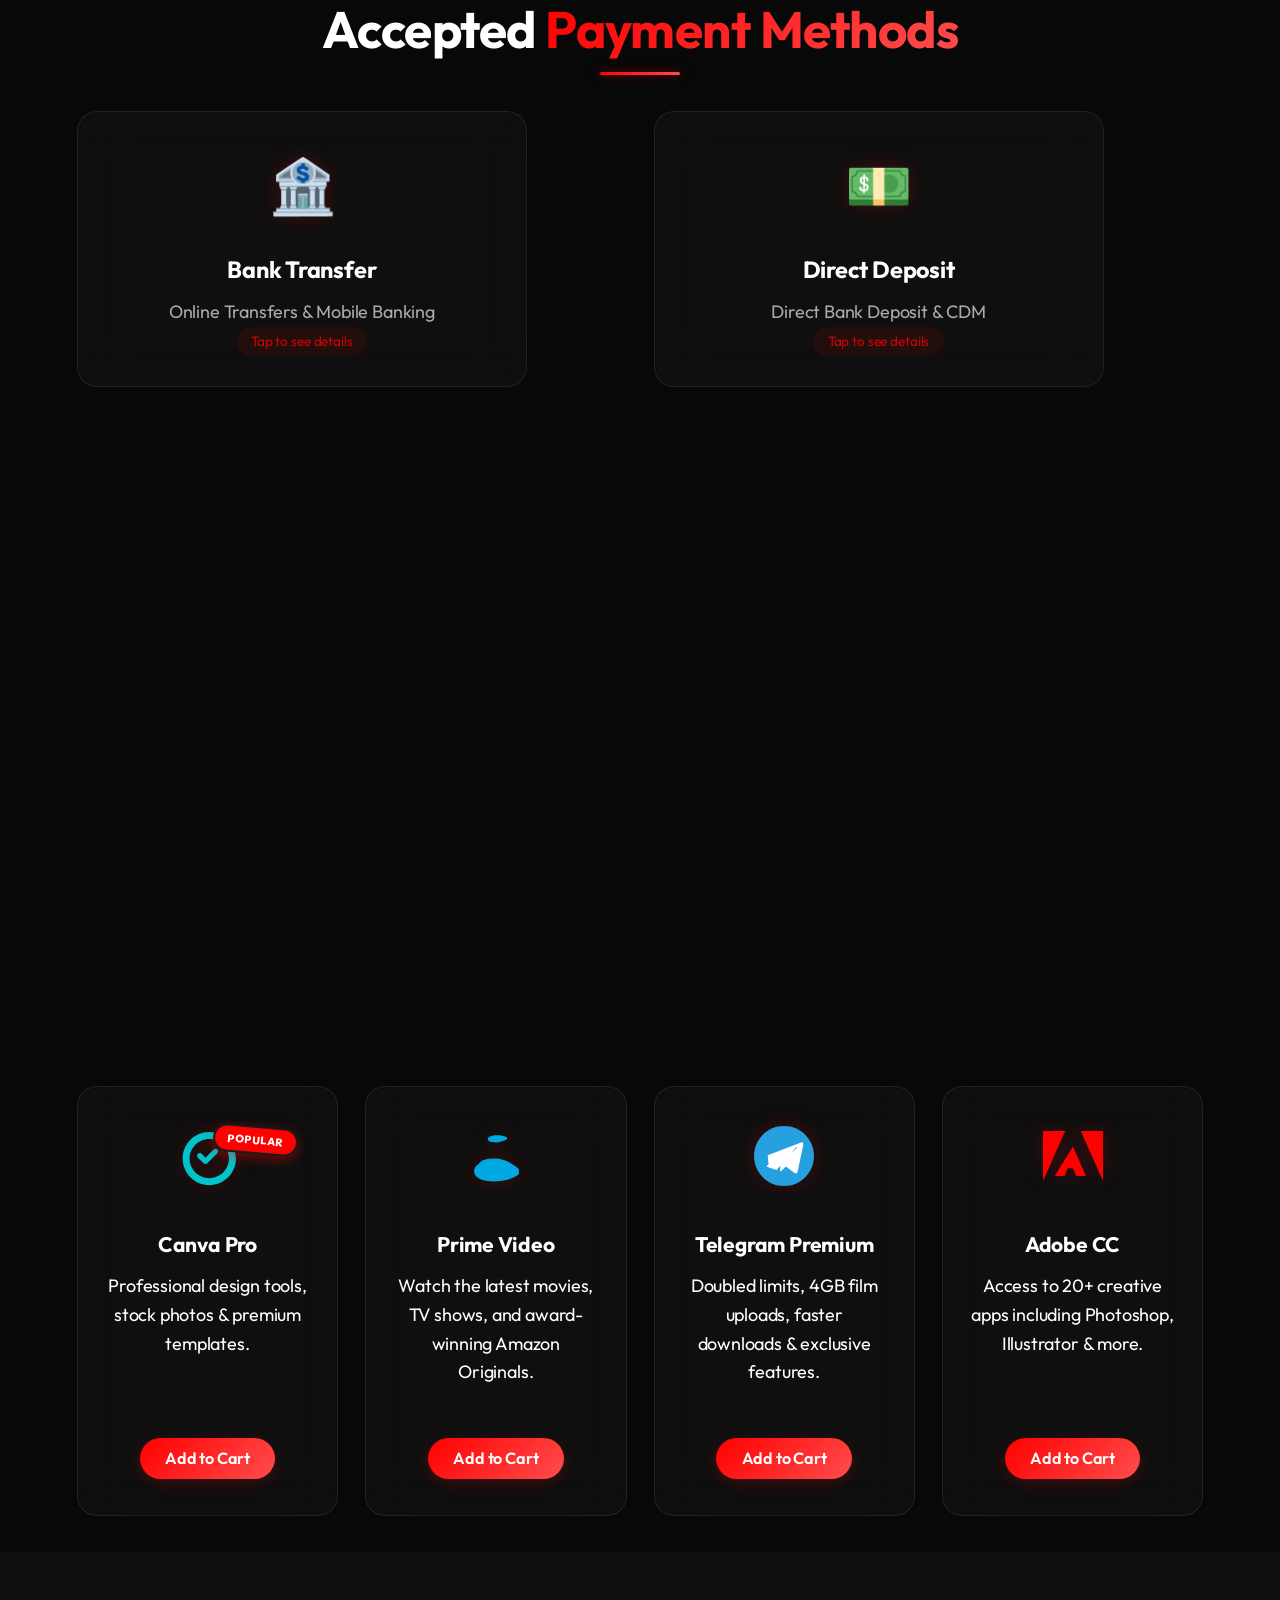
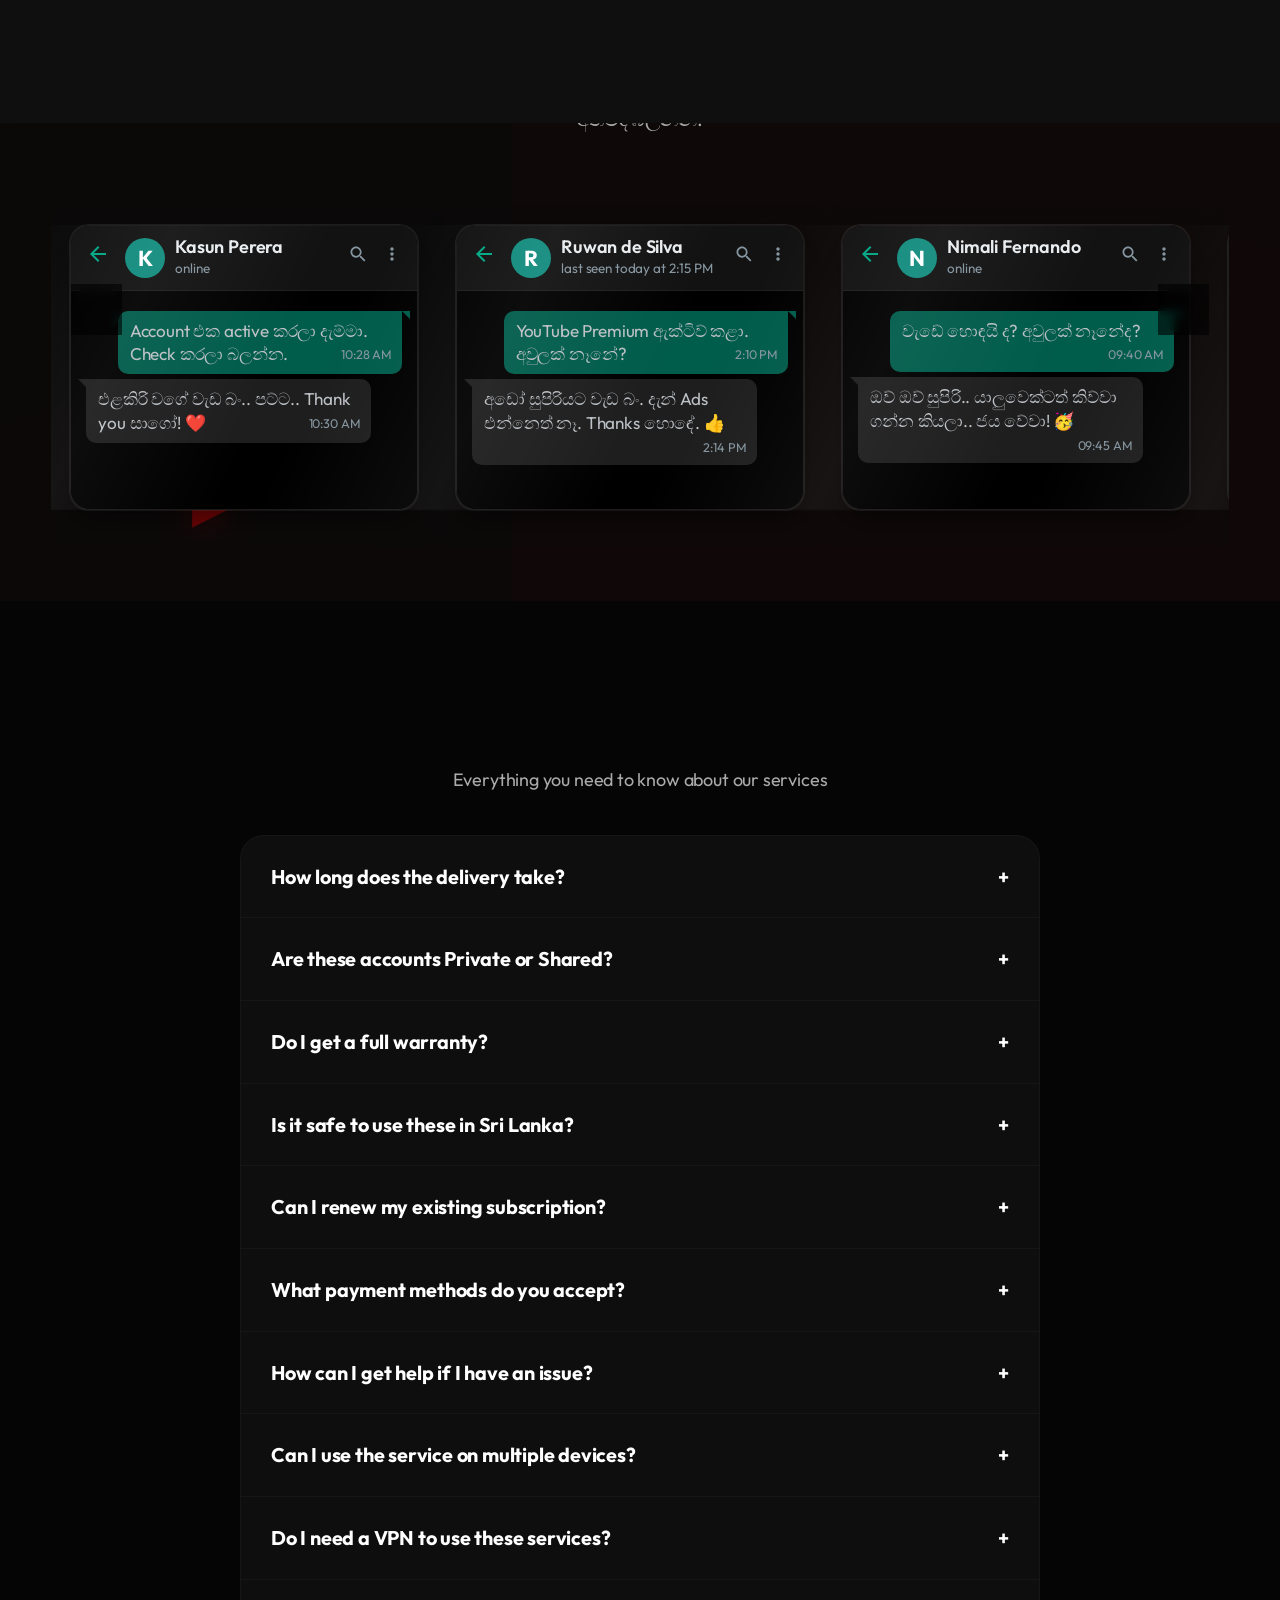
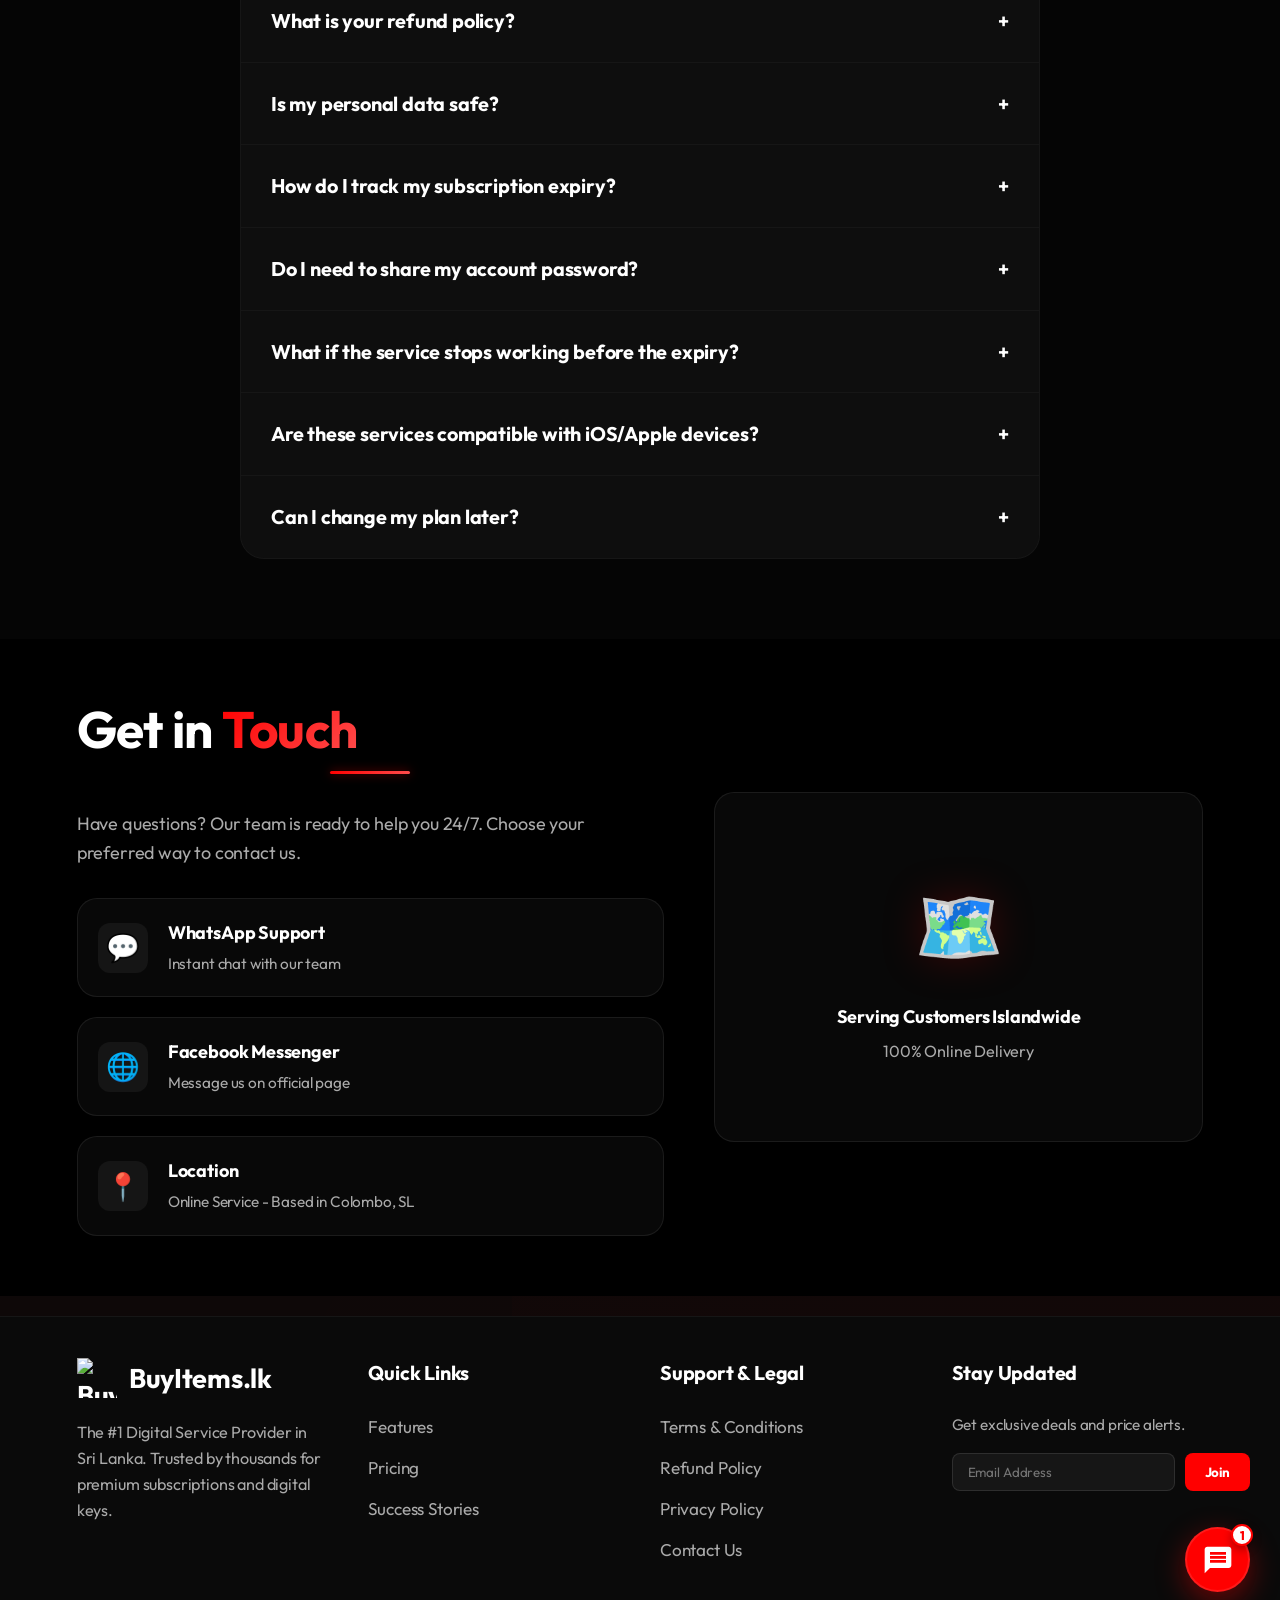
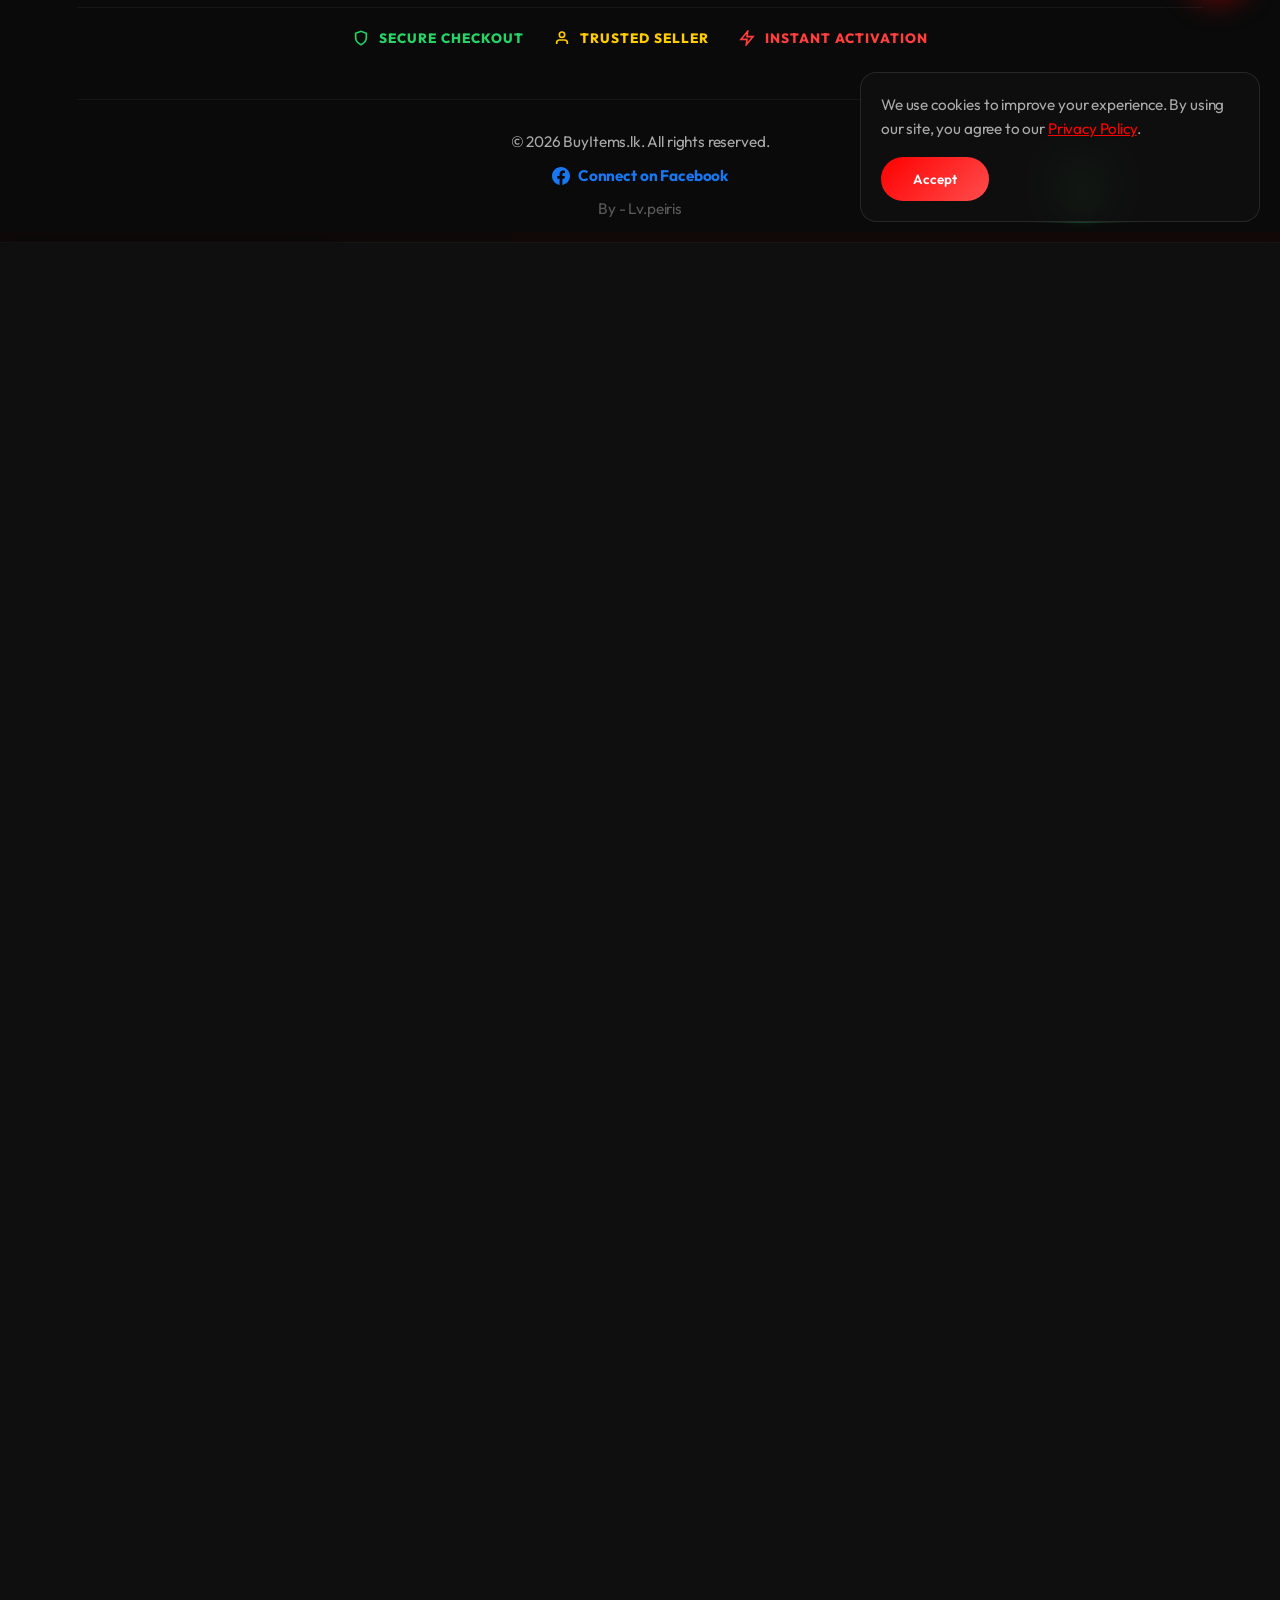
==== commit 90a91b66: "Add files via upload" ====
--- a/index.html
+++ b/index.html
@@ -9,11 +9,11 @@
     <link rel="preconnect" href="https://fonts.googleapis.com">
     <link rel="preconnect" href="https://fonts.gstatic.com" crossorigin>
     <link href="https://fonts.googleapis.com/css2?family=Outfit:wght@300;400;600;700&display=swap" rel="stylesheet">
-    <link rel="stylesheet" href="style.css?v=2.3">
-    <link rel="stylesheet" href="product-icons.css?v=2.3">
-    <link rel="stylesheet" href="chatbot.css?v=2.3">
-    <link rel="stylesheet" href="mobile-ux.css?v=2.3">
-    <link rel="stylesheet" href="extras.css?v=2.3">
+    <link rel="stylesheet" href="style.css?v=2.2">
+    <link rel="stylesheet" href="product-icons.css?v=2.2">
+    <link rel="stylesheet" href="chatbot.css?v=2.2">
+    <link rel="stylesheet" href="mobile-ux.css?v=2.2">
+    <link rel="stylesheet" href="extras.css?v=2.2">
     <link rel="manifest" href="manifest.json">
 
     <!-- Modern SEO & Social Sharing (Open Graph) -->
--- a/mobile-ux.css
+++ b/mobile-ux.css
@@ -133,15 +133,9 @@
     .navbar {
         position: sticky !important;
         top: 40px !important;
-        height: auto !important;
-        min-height: 56px;
+        height: 56px !important;
         background: rgba(10, 10, 10, 0.99) !important;
         z-index: 10000 !important;
-        padding-bottom: 8px;
-    }
-    
-    .nav-content {
-        flex-wrap: wrap;
     }
 
     /* ---- Banner: no margin offset needed with sticky ---- */
@@ -160,57 +154,36 @@
     .logo { font-size: 1rem !important; }
     .logo-icon { width: 30px !important; height: 30px !important; }
 
-    /* ---- Nav links (Category Chips Row) ---- */
+    /* ---- Nav links (mobile dropdown) ---- */
     .nav-links {
-        display: flex !important;
-        position: relative !important;
-        top: 0;
+        display: none;
+        position: fixed !important;
+        top: 96px;
         left: 0;
         width: 100%;
-        background: transparent;
-        backdrop-filter: none;
-        -webkit-backdrop-filter: none;
-        flex-direction: row;
-        padding: 5px 0 5px 0;
-        gap: 10px;
-        margin: 10px 0 0 0;
-        z-index: 1;
-        border: none;
-        box-shadow: none;
-        order: 3; /* Force to bottom row of navbar */
-        overflow-x: auto;
-        white-space: nowrap;
-        -webkit-overflow-scrolling: touch;
-        scrollbar-width: none;
-    }
-    .nav-links::-webkit-scrollbar { display: none; }
-    
+        max-width: 100%;
+        background: rgba(10, 10, 10, 0.99);
+        flex-direction: column;
+        padding: 1rem 1.5rem;
+        gap: 0;
+        margin: 0;
+        z-index: 9998;
+        border-bottom: 1px solid rgba(255,255,255,0.08);
+        box-shadow: 0 10px 30px rgba(0,0,0,0.8);
+        border-radius: 0 0 16px 16px;
+    }
+    .nav-links.active { display: flex; }
     .nav-links li {
-        width: auto;
-        border: none;
-        padding: 0;
-    }
-    
-    .nav-links a { 
-        font-size: 0.75rem; 
-        padding: 6px 14px; 
-        display: inline-block; 
-        color: rgba(255,255,255,0.9); 
-        font-weight: 600; 
-        background: rgba(255,255,255,0.05);
-        border-radius: 50px;
-        border: 1px solid rgba(255,255,255,0.1);
-        text-align: center;
-        transition: all 0.3s ease;
-    }
-    .nav-links a:hover, .nav-links a:active { 
-        color: white; 
-        background: var(--primary-red);
-        border-color: var(--primary-red);
-        transform: scale(1.02);
-    }
-    
-    .mobile-menu-btn { display: none !important; }
+        width: 100%;
+        border-bottom: 1px solid rgba(255, 255, 255, 0.05);
+        padding: 4px 0;
+    }
+    .nav-links li:last-child {
+        border-bottom: none;
+    }
+    .nav-links a { font-size: 1.1rem; padding: 0.8rem 0; display: block; color: rgba(255,255,255,0.9); font-weight: 600; text-align: center; }
+    .nav-links a:hover { color: var(--primary-red); transform: scale(1.05); }
+    .mobile-menu-btn { display: flex; }
     .nav-search-wrapper { display: none !important; }
     .nav-actions { gap: 0.5rem !important; margin-left: auto; }
 
@@ -377,8 +350,21 @@
        ============================================================ */
     .best-sellers-section { padding: 2rem 0 !important; }
     .best-sellers-grid {
-        grid-template-columns: 1fr !important;
+        display: flex !important;
+        flex-wrap: nowrap !important;
+        overflow-x: auto !important;
         gap: 1rem;
+        padding-bottom: 1.5rem !important;
+        scroll-snap-type: x mandatory;
+        scrollbar-width: none;
+        -webkit-overflow-scrolling: touch;
+    }
+    .best-sellers-grid::-webkit-scrollbar { display: none; }
+    
+    /* Child element (needs to act as a card) */
+    .best-sellers-grid > * {
+        flex: 0 0 85% !important;
+        scroll-snap-align: center;
     }
 
     /* ============================================================
@@ -386,18 +372,46 @@
        ============================================================ */
     .trust-grid-section { padding: 2rem 0 !important; }
     .trust-cards-grid {
-        grid-template-columns: repeat(2, 1fr) !important;
+        display: flex !important;
+        flex-wrap: nowrap !important;
+        overflow-x: auto !important;
         gap: 0.8rem;
         margin-top: 1rem;
-    }
-    .trust-card { padding: 1.2rem 0.8rem !important; }
+        padding-bottom: 1.5rem !important;
+        scroll-snap-type: x mandatory;
+        scrollbar-width: none;
+        -webkit-overflow-scrolling: touch;
+    }
+    .trust-cards-grid::-webkit-scrollbar { display: none; }
+    
+    .trust-card { 
+        flex: 0 0 85% !important;
+        scroll-snap-align: center;
+        padding: 1.2rem 0.8rem !important; 
+    }
 
     /* ============================================================
        WEEKLY DEALS
        ============================================================ */
     .weekly-deals { padding: 2rem 0 !important; }
     .deals-header { justify-content: center; text-align: center; }
-    .deals-grid { grid-template-columns: 1fr !important; gap: 1rem; }
+    .deals-grid {
+        display: flex !important;
+        flex-wrap: nowrap !important;
+        overflow-x: auto !important;
+        gap: 1rem;
+        padding-bottom: 1.5rem !important;
+        scroll-snap-type: x mandatory;
+        scrollbar-width: none;
+        -webkit-overflow-scrolling: touch;
+    }
+    .deals-grid::-webkit-scrollbar { display: none; }
+
+    .deals-grid > * {
+        flex: 0 0 88% !important;
+        scroll-snap-align: center;
+    }
+
     .deal-timer { width: 100%; justify-content: center; }
     .timer-slots { gap: 0.8rem; }
 
@@ -406,42 +420,89 @@
        ============================================================ */
     .how-it-works { padding: 2rem 0 !important; }
     .steps-grid {
-        grid-template-columns: repeat(2, 1fr) !important;
+        display: flex !important;
+        flex-wrap: nowrap !important;
+        overflow-x: auto !important;
         gap: 0.8rem;
-    }
-    .step-card { padding: 1.2rem 0.8rem !important; }
+        padding-bottom: 1.5rem !important;
+        scroll-snap-type: x mandatory;
+        scrollbar-width: none;
+        -webkit-overflow-scrolling: touch;
+    }
+    .steps-grid::-webkit-scrollbar { display: none; }
+    
+    .step-card { 
+        flex: 0 0 80% !important;
+        scroll-snap-align: center;
+        padding: 1.2rem 0.8rem !important; 
+    }
 
     /* ============================================================
        STATS
        ============================================================ */
     .stats-section { padding: 2rem 0 !important; }
     .stats-grid {
-        grid-template-columns: repeat(2, 1fr) !important;
+        display: flex !important;
+        flex-wrap: nowrap !important;
+        overflow-x: auto !important;
         gap: 0.8rem;
-    }
-    .stat-card { padding: 1.2rem 0.8rem !important; }
+        padding-bottom: 1.5rem !important;
+        scroll-snap-type: x mandatory;
+        scrollbar-width: none;
+        -webkit-overflow-scrolling: touch;
+    }
+    .stats-grid::-webkit-scrollbar { display: none; }
+    
+    .stat-card { 
+        flex: 0 0 70% !important;
+        scroll-snap-align: center;
+        padding: 1.2rem 0.8rem !important; 
+    }
 
     /* ============================================================
        PRICING
        ============================================================ */
-    .pricing-grid { grid-template-columns: 1fr !important; gap: 1rem; }
+    .pricing-grid {
+        display: flex !important;
+        flex-wrap: nowrap !important;
+        overflow-x: auto !important;
+        gap: 1rem;
+        padding-bottom: 2rem !important;
+        scroll-snap-type: x mandatory;
+        scrollbar-width: none;
+        -webkit-overflow-scrolling: touch;
+    }
+    .pricing-grid::-webkit-scrollbar { display: none; }
+    
+    .pricing-card {
+        flex: 0 0 85% !important;
+        scroll-snap-align: center;
+        height: auto !important;
+        display: flex !important;
+    }
+    
     .pricing-card.featured { transform: scale(1) !important; }
-    
-    .plan-features li {
-        font-size: 0.8rem;
-        margin-bottom: 0.8rem;
-        padding-bottom: 0.5rem;
-        border-bottom: 1px dashed rgba(255,255,255,0.05);
-    }
-    .plan-features li:last-child {
-        border-bottom: none;
-    }
 
     /* ============================================================
        SERVICES GRID
        ============================================================ */
-    .services-grid { grid-template-columns: repeat(2, 1fr) !important; gap: 0.8rem; }
-    .service-card { padding: 1.2rem 0.8rem !important; }
+    .services-grid {
+        display: flex !important;
+        flex-wrap: nowrap !important;
+        overflow-x: auto !important;
+        gap: 1rem;
+        padding-bottom: 1.5rem !important;
+        scroll-snap-type: x mandatory;
+        scrollbar-width: none;
+        -webkit-overflow-scrolling: touch;
+    }
+    .services-grid::-webkit-scrollbar { display: none; }
+    
+    .service-card {
+        flex: 0 0 75% !important;
+        scroll-snap-align: center;
+        padding: 1.2rem 0.8rem !important;
+    }
 
     /* ============================================================
        SECTION TITLES
@@ -509,11 +570,6 @@
     .hero-super-title { font-size: 0.82rem !important; letter-spacing: 0; }
     .text-slide h2 { font-size: 1.2rem !important; }
 
-    .trust-cards-grid { grid-template-columns: 1fr !important; }
-    .steps-grid { grid-template-columns: 1fr !important; }
-    .stats-grid { grid-template-columns: 1fr !important; }
-    .services-grid { grid-template-columns: 1fr !important; }
-
     .section-title { font-size: 1.2rem !important; }
 
     .banner-img { height: 110px !important; }
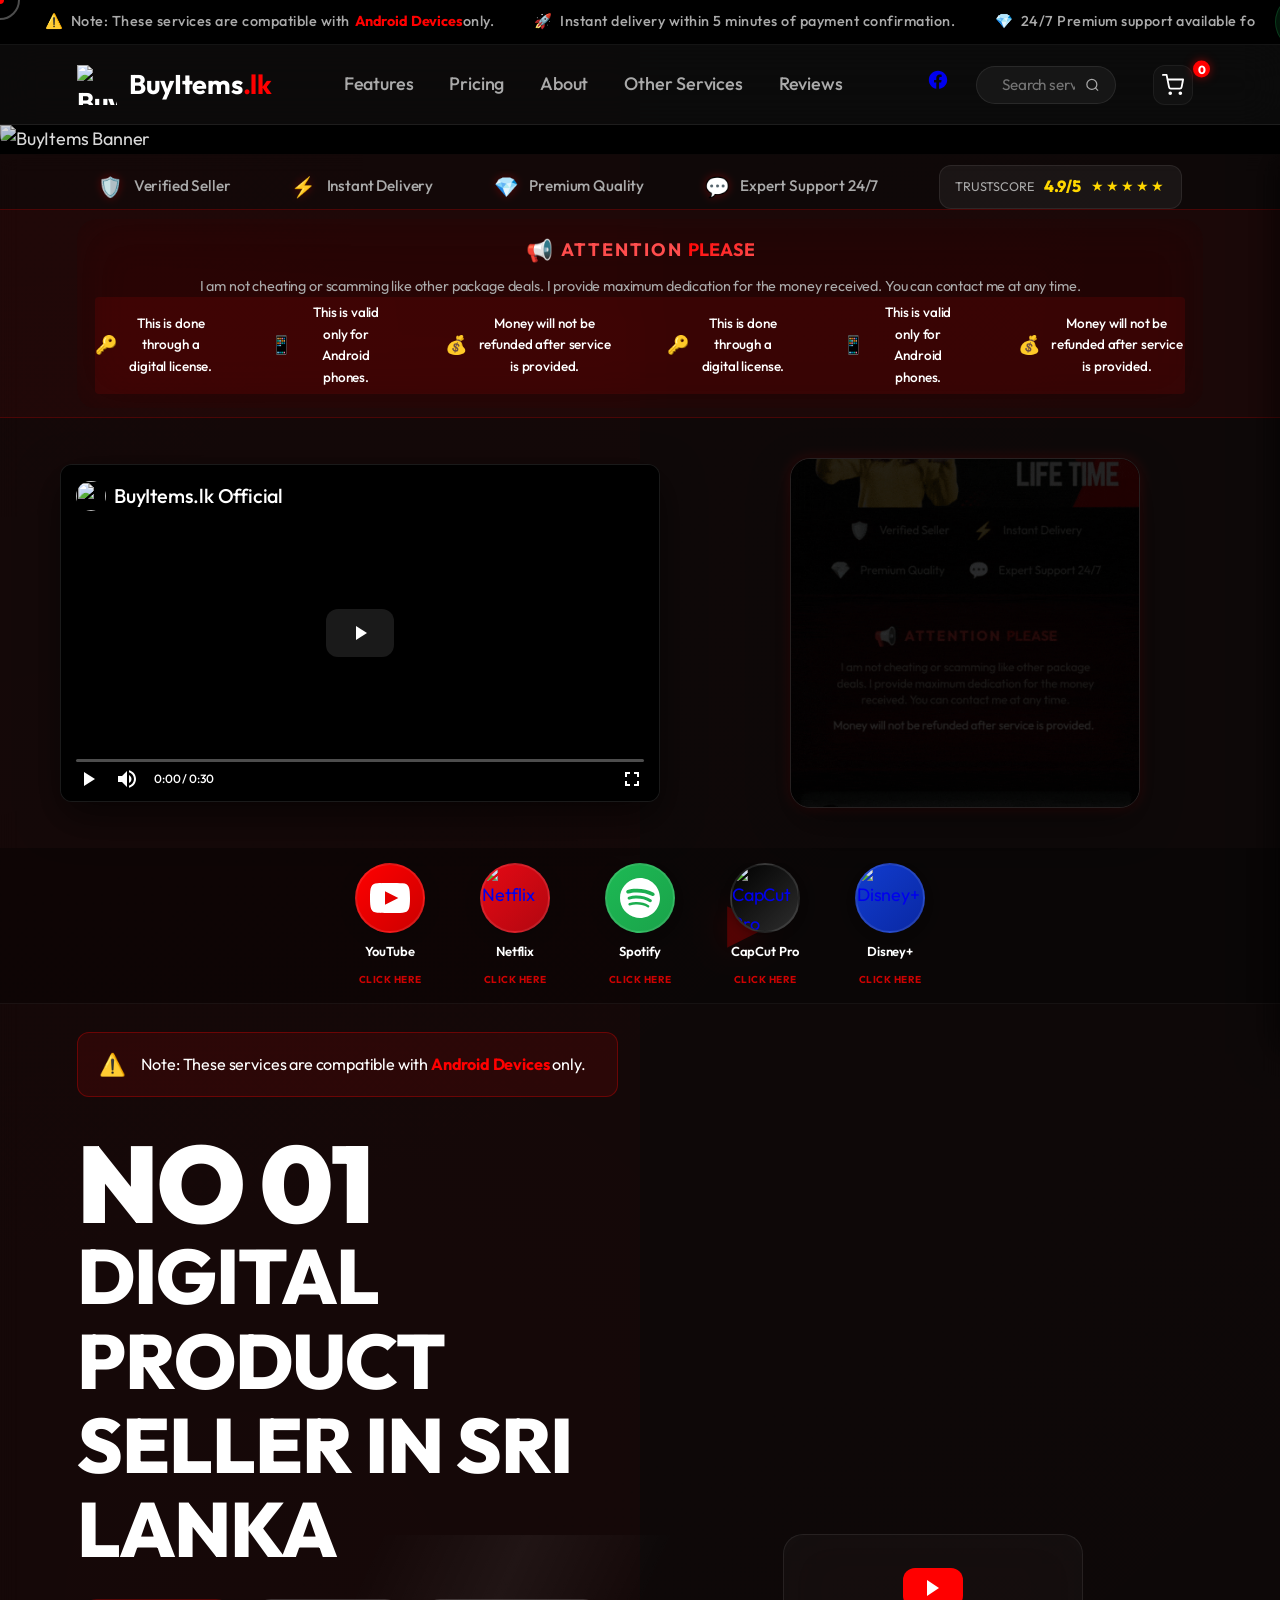
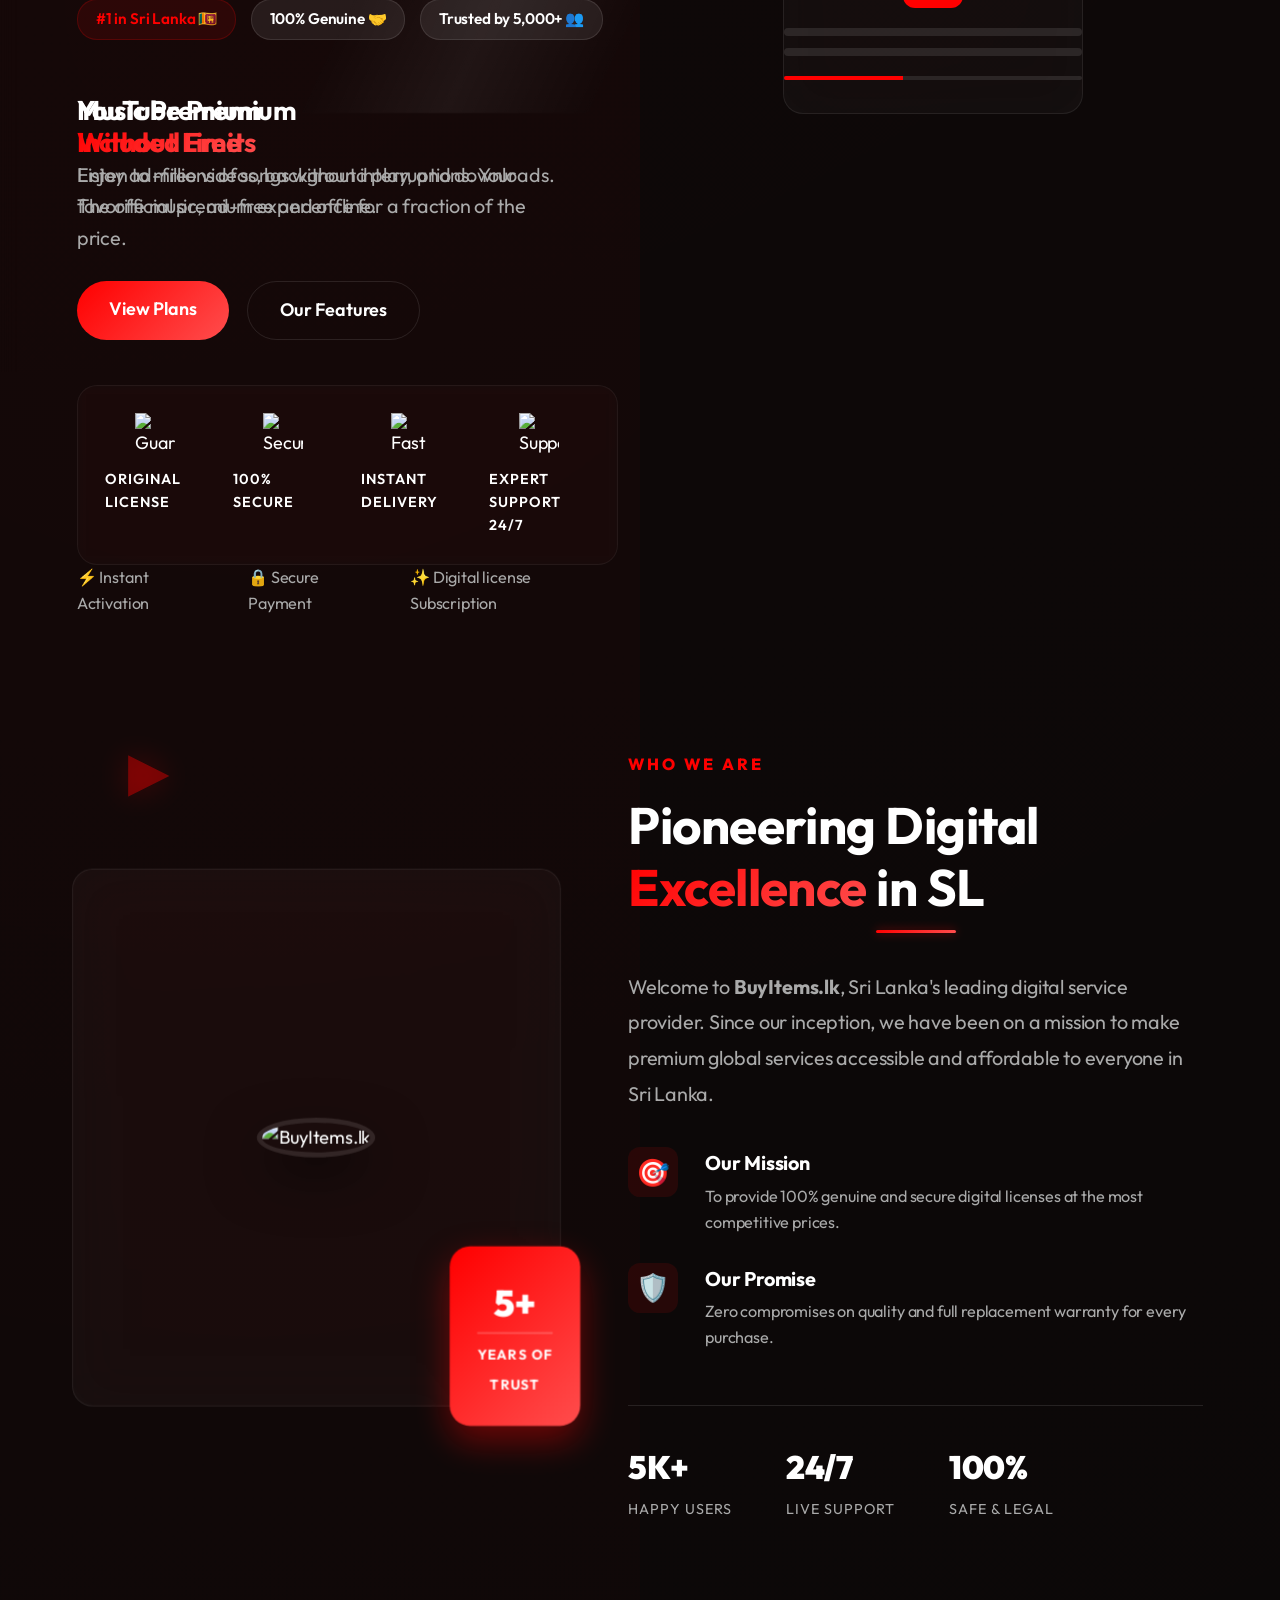
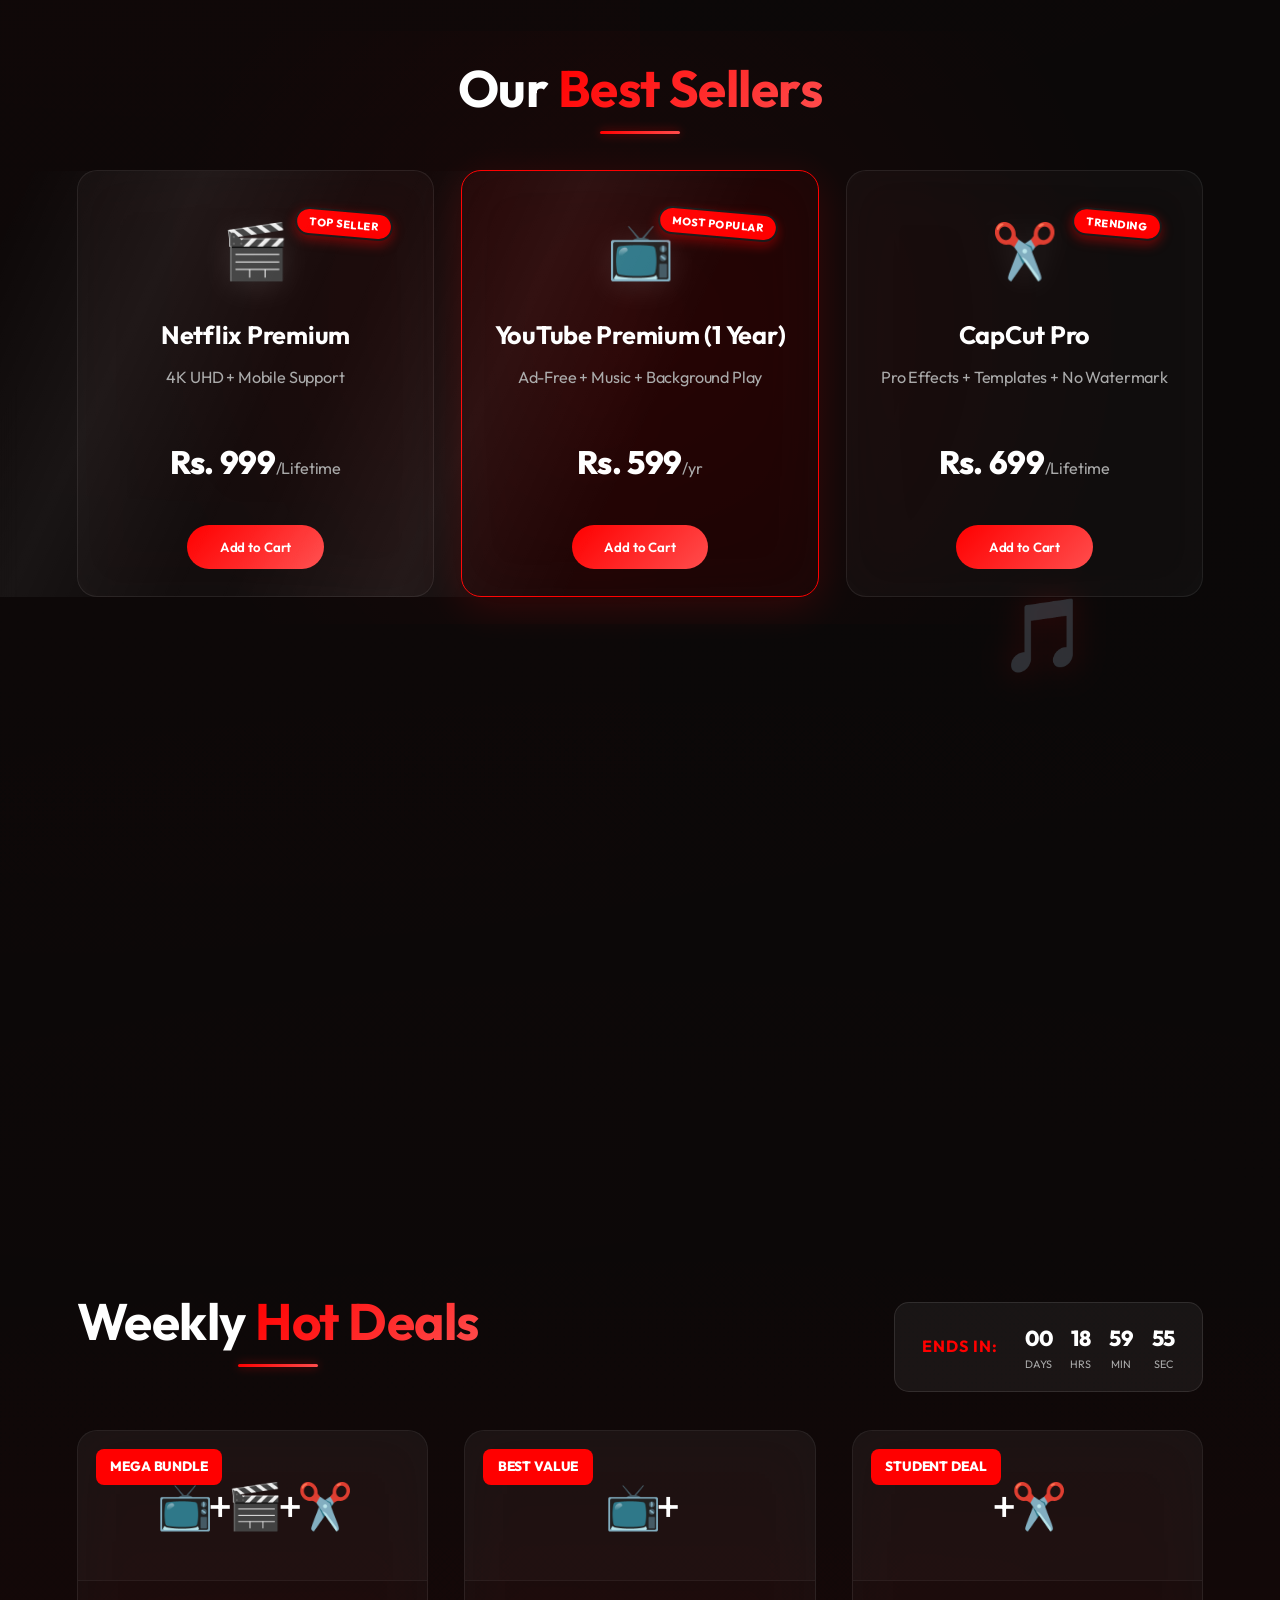
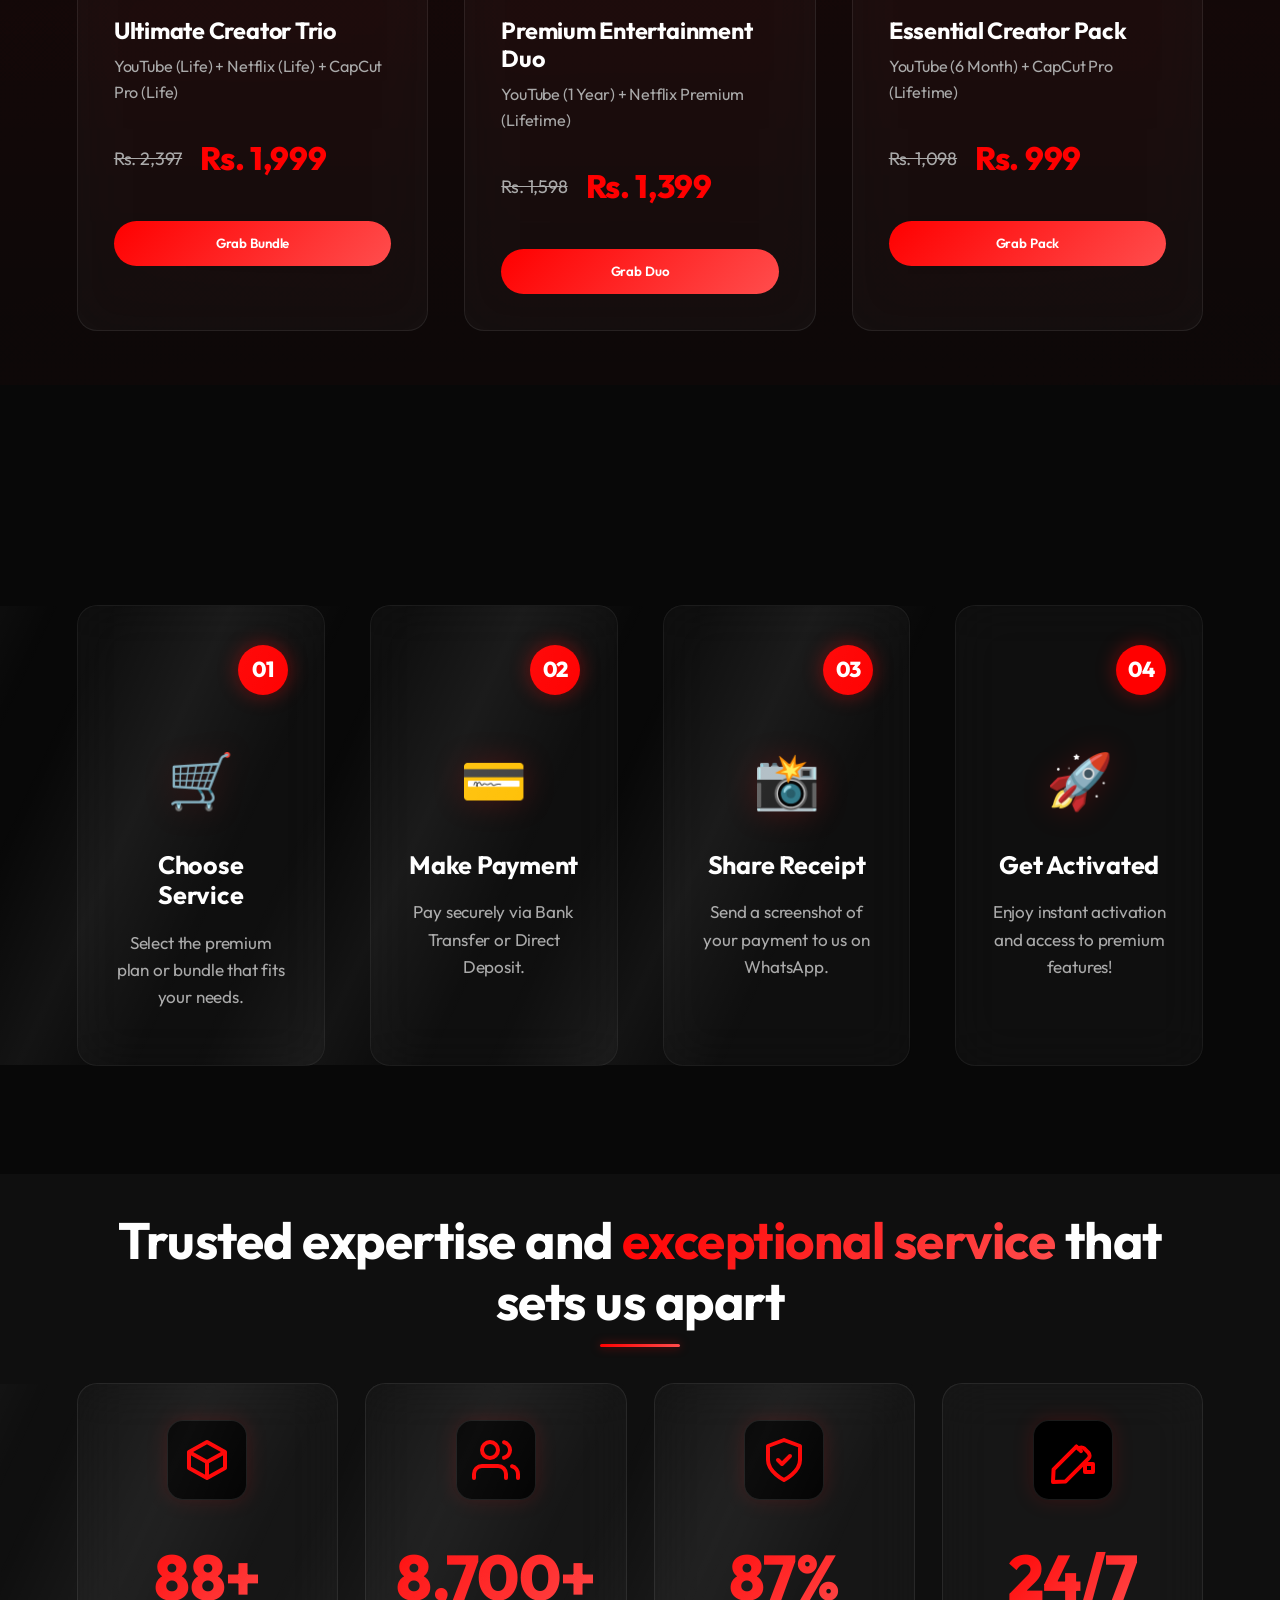
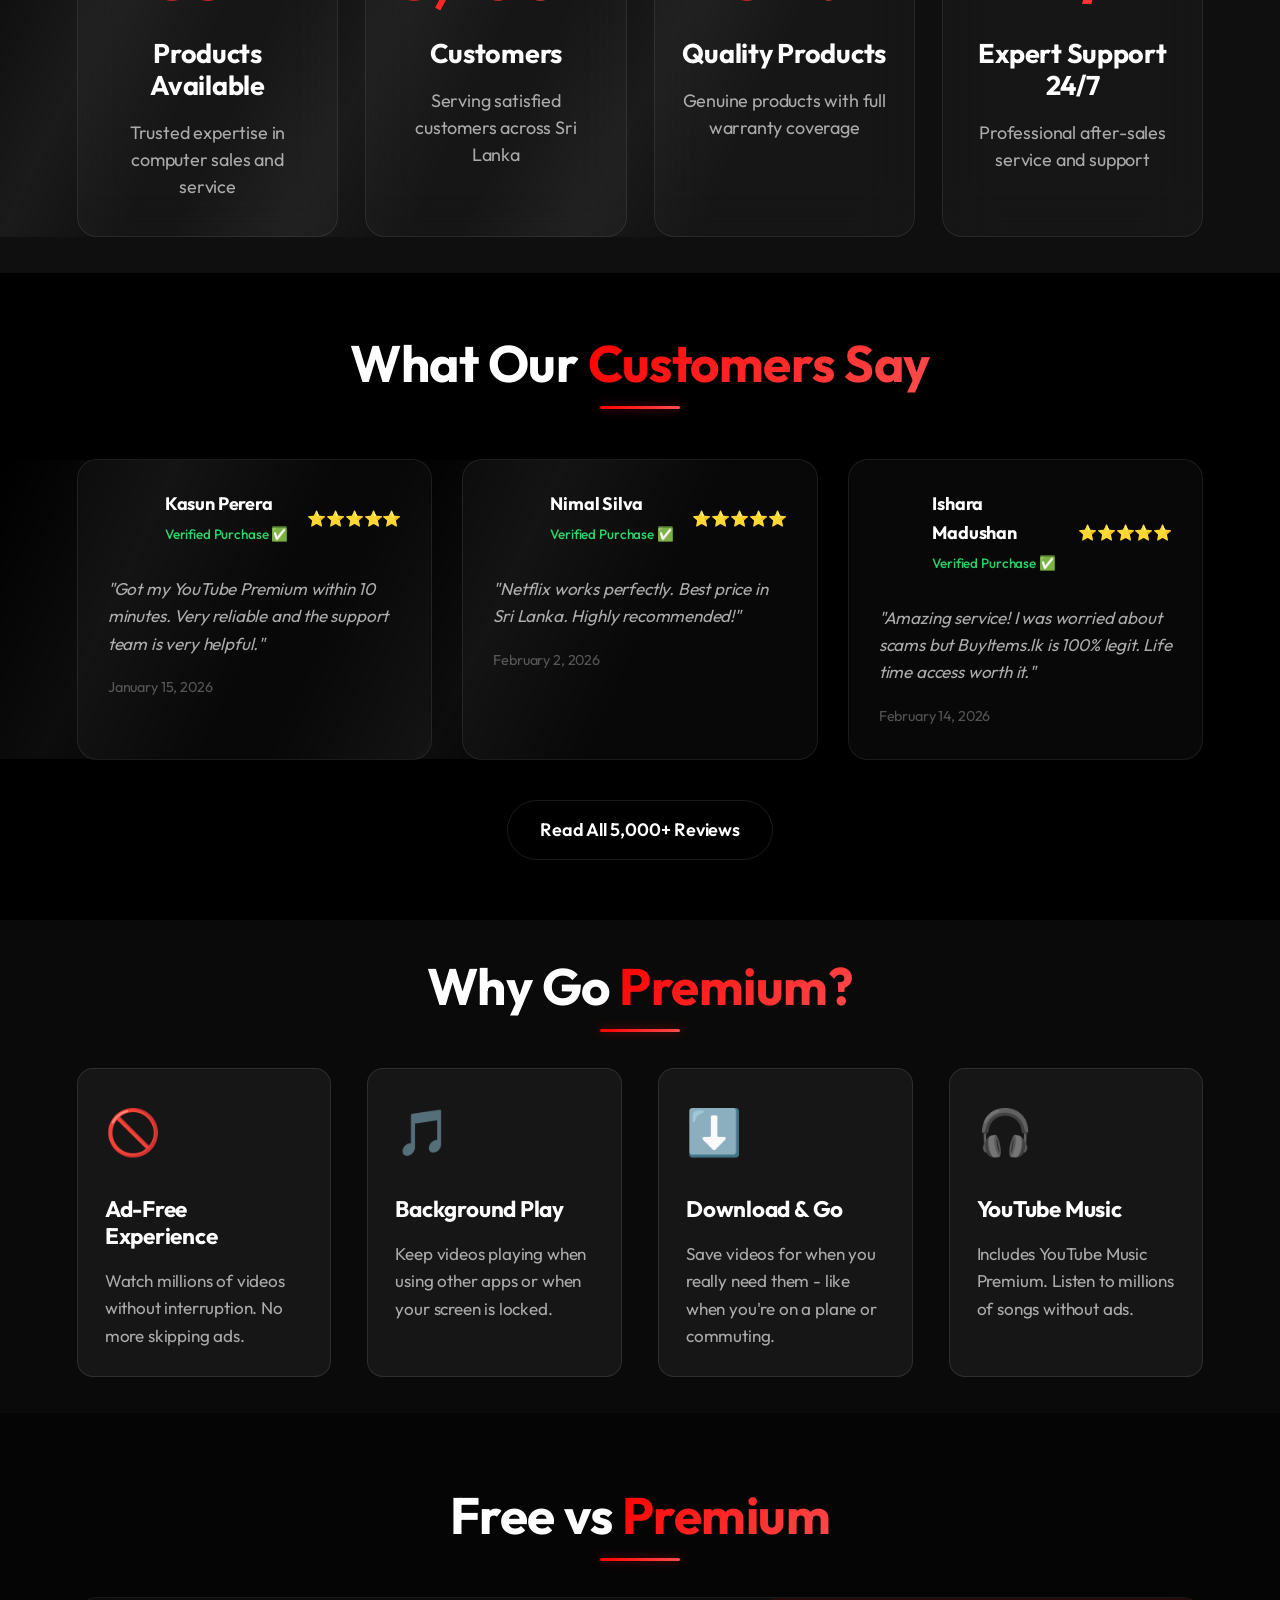
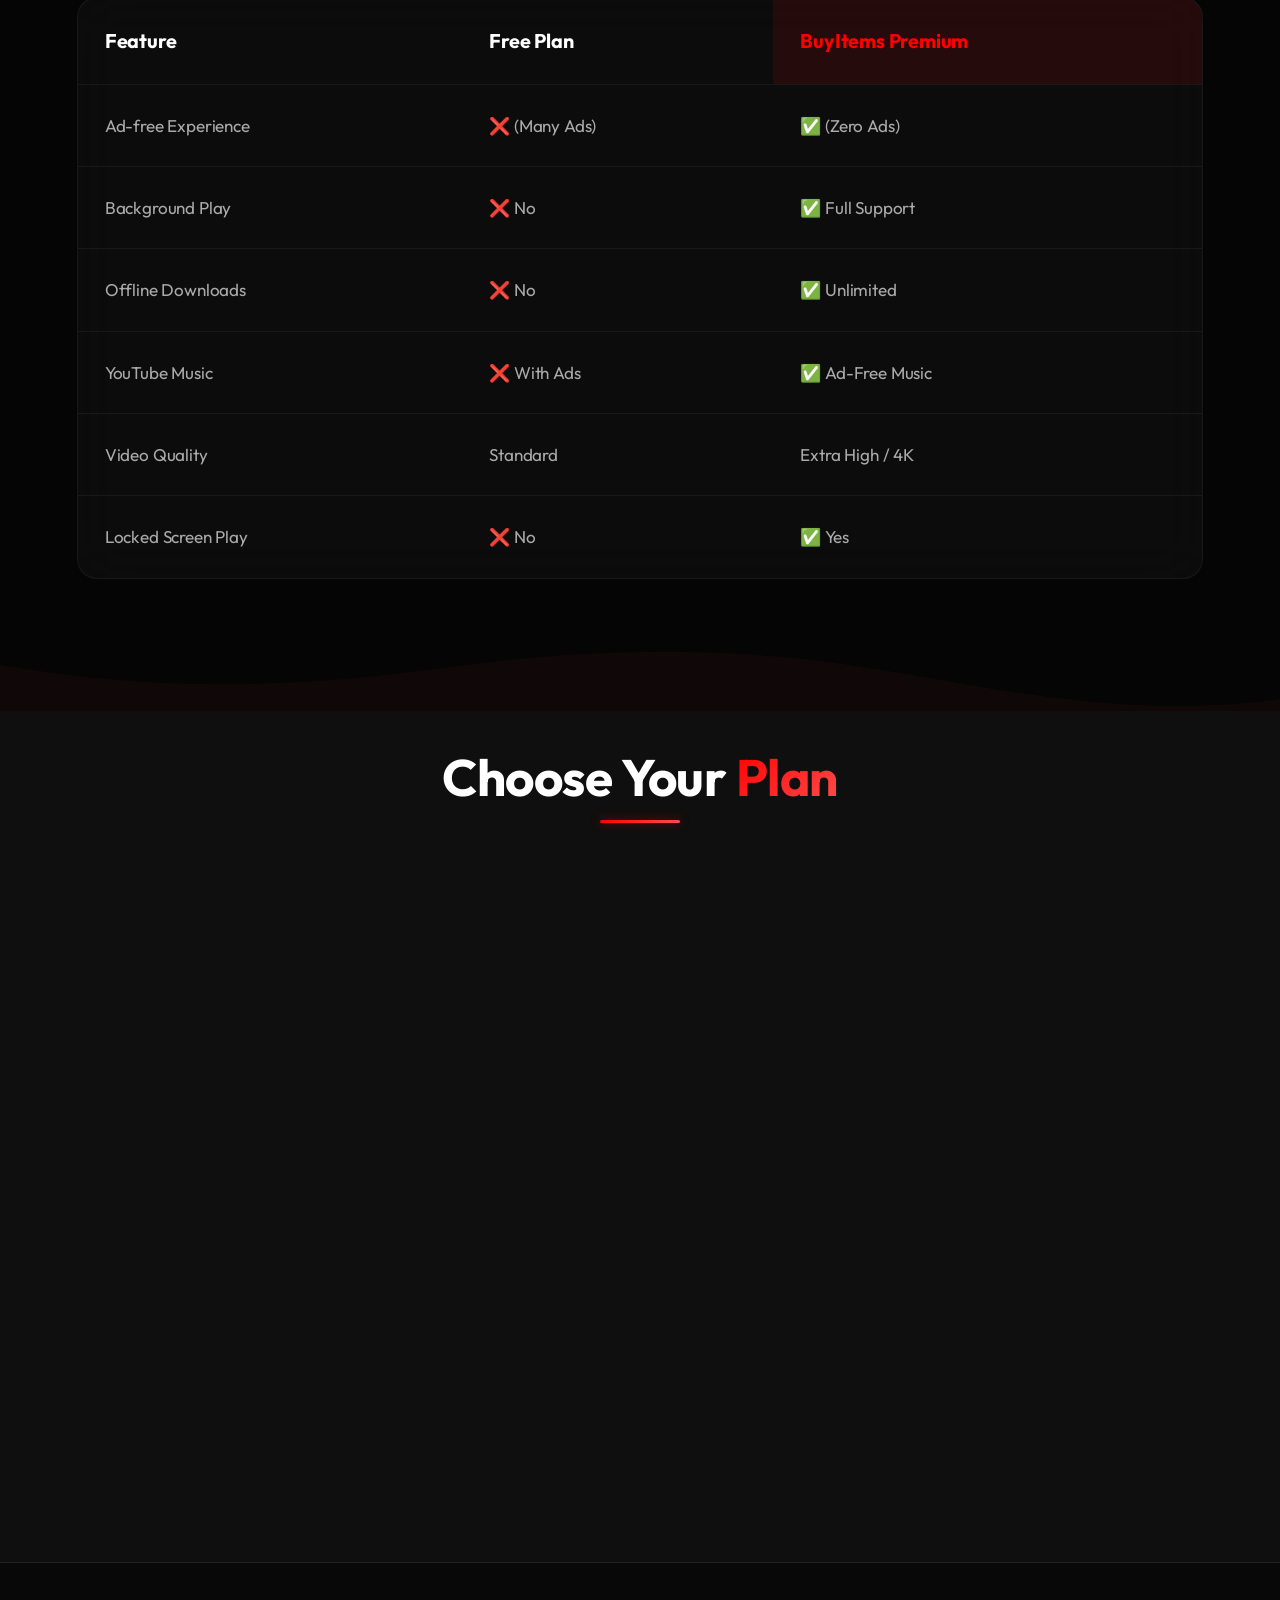
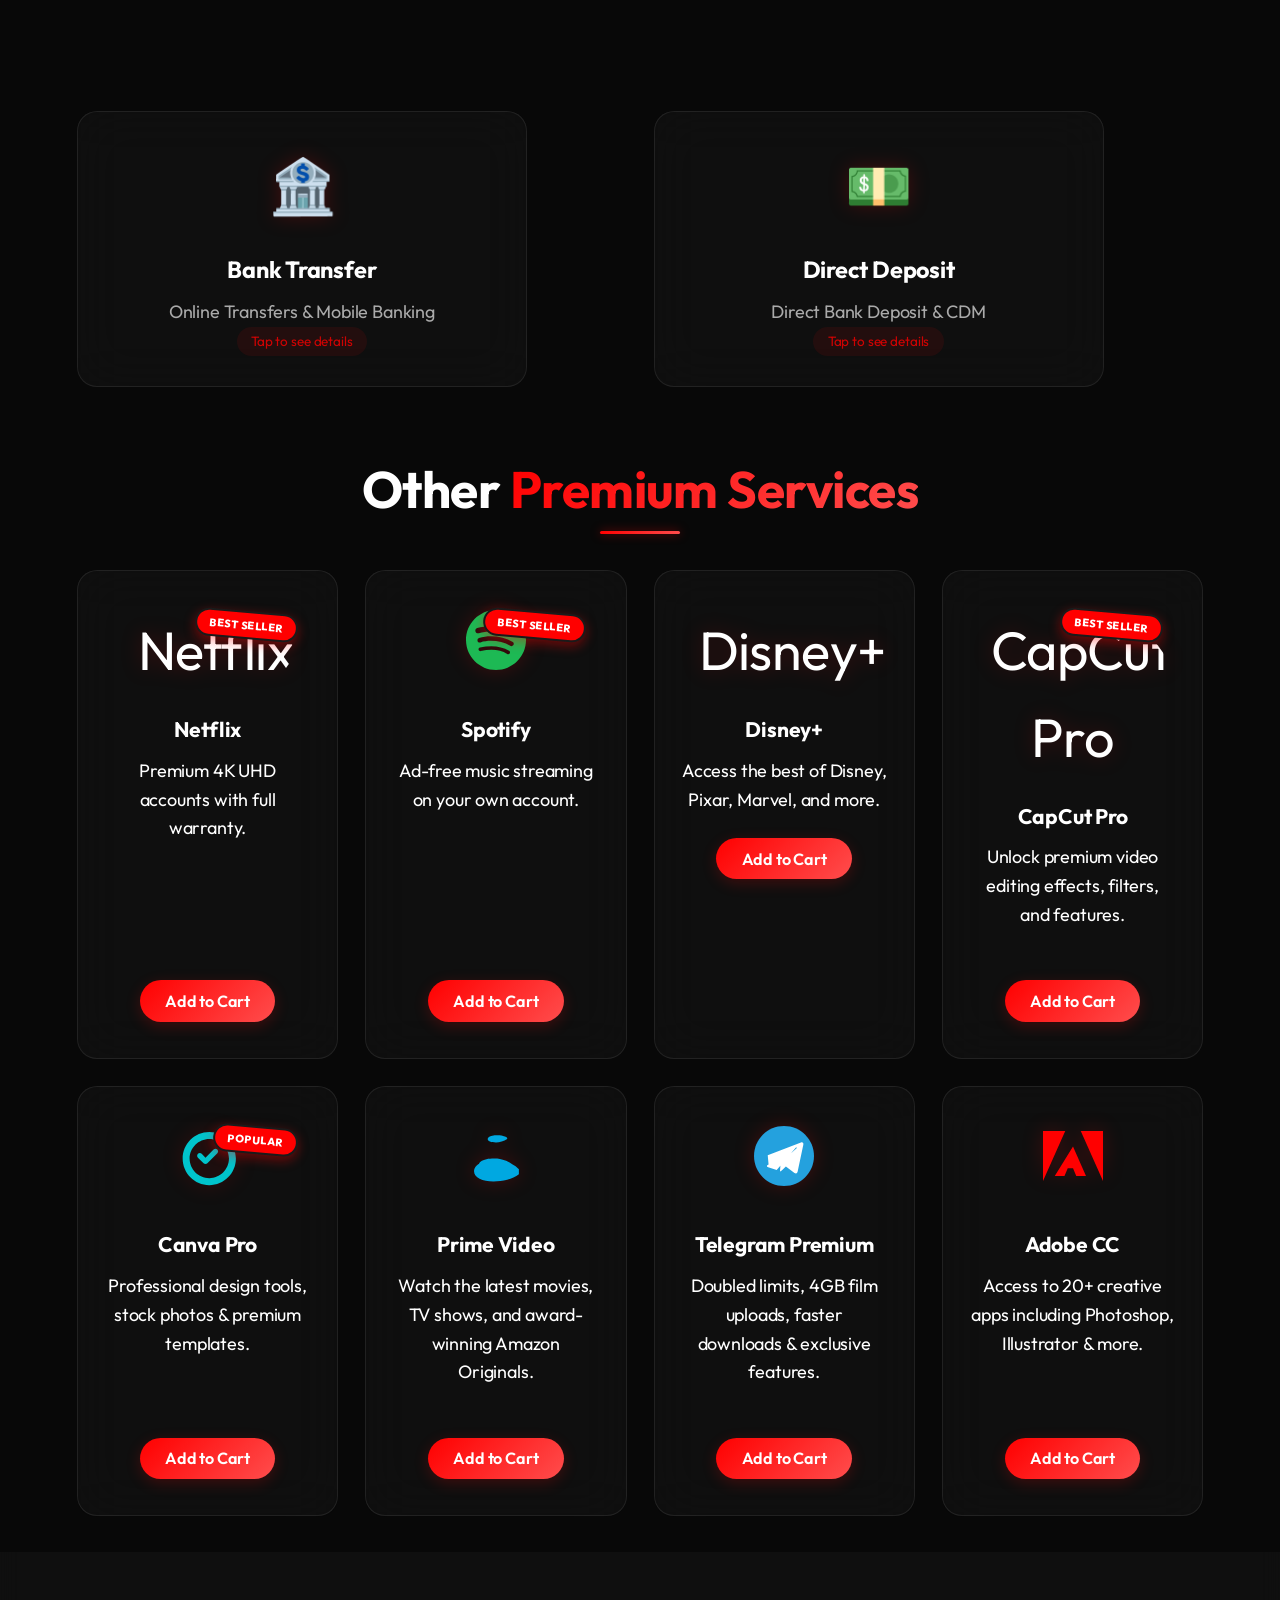
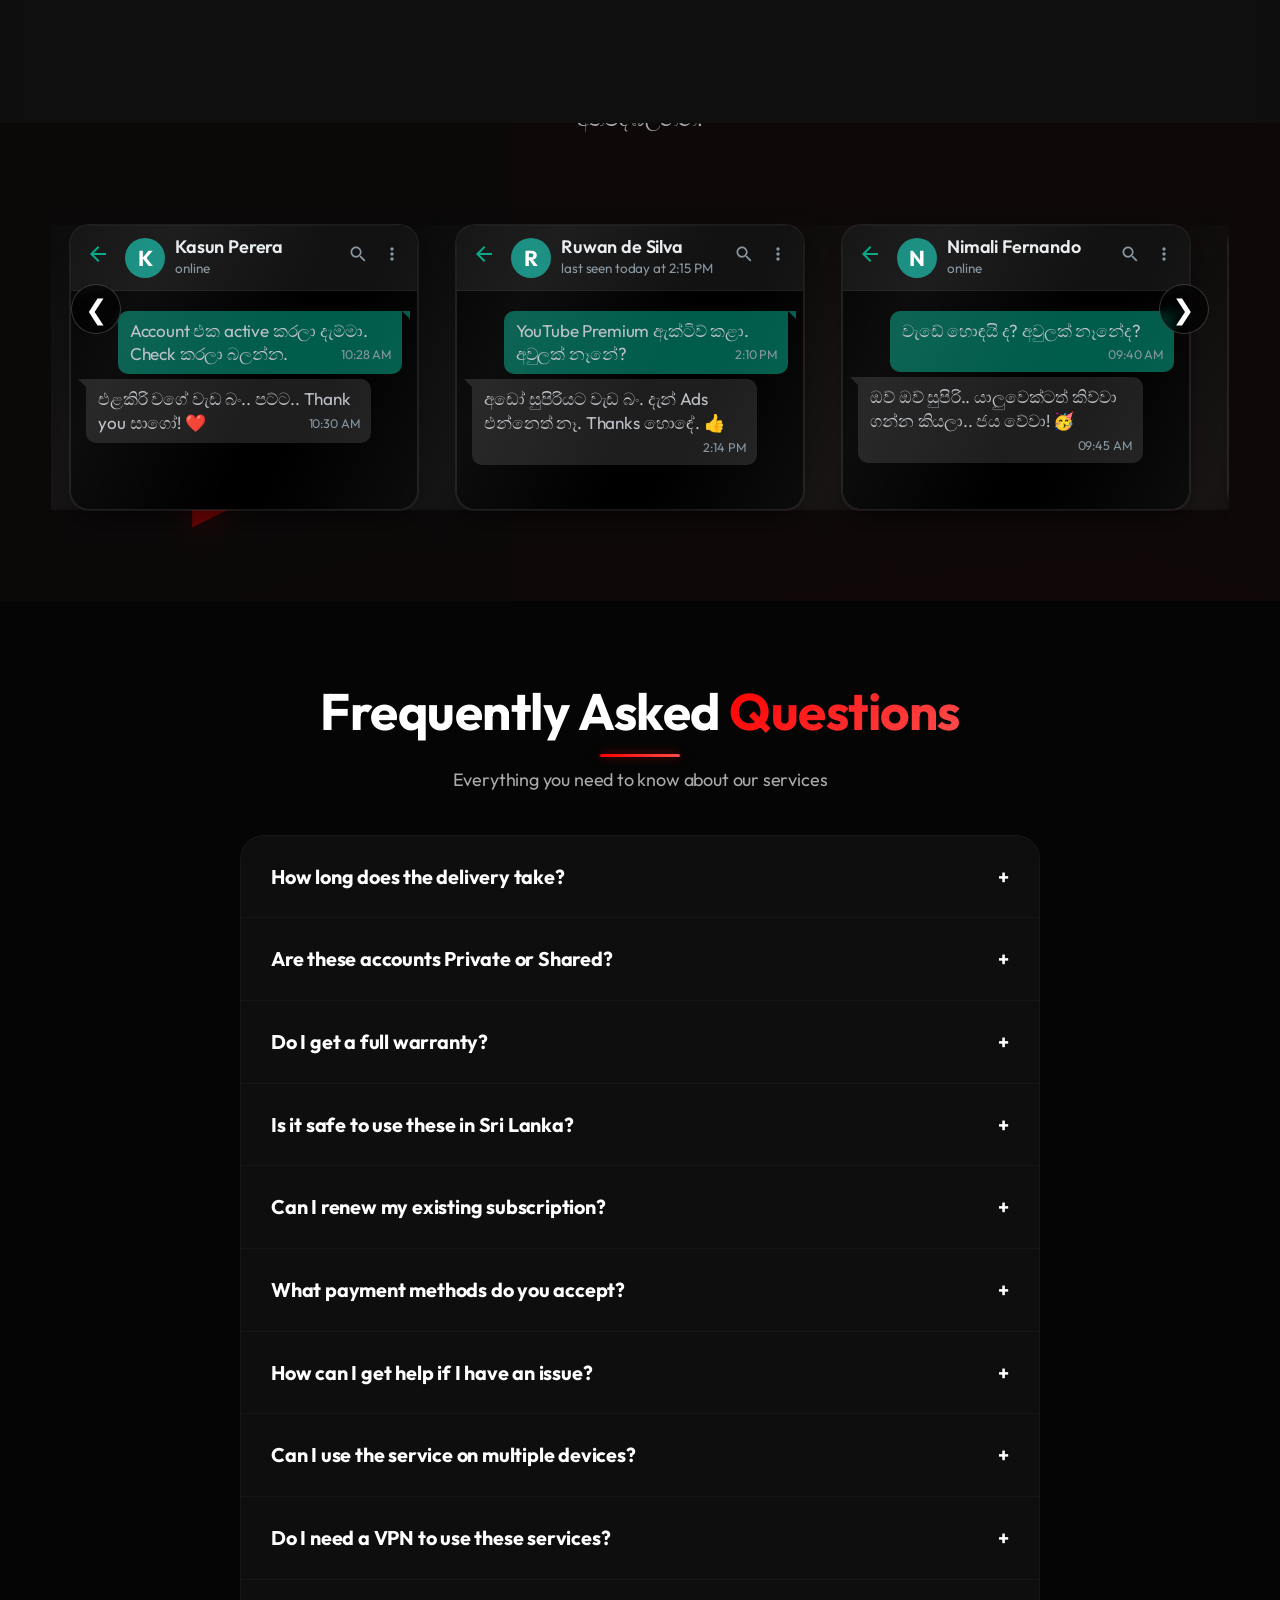
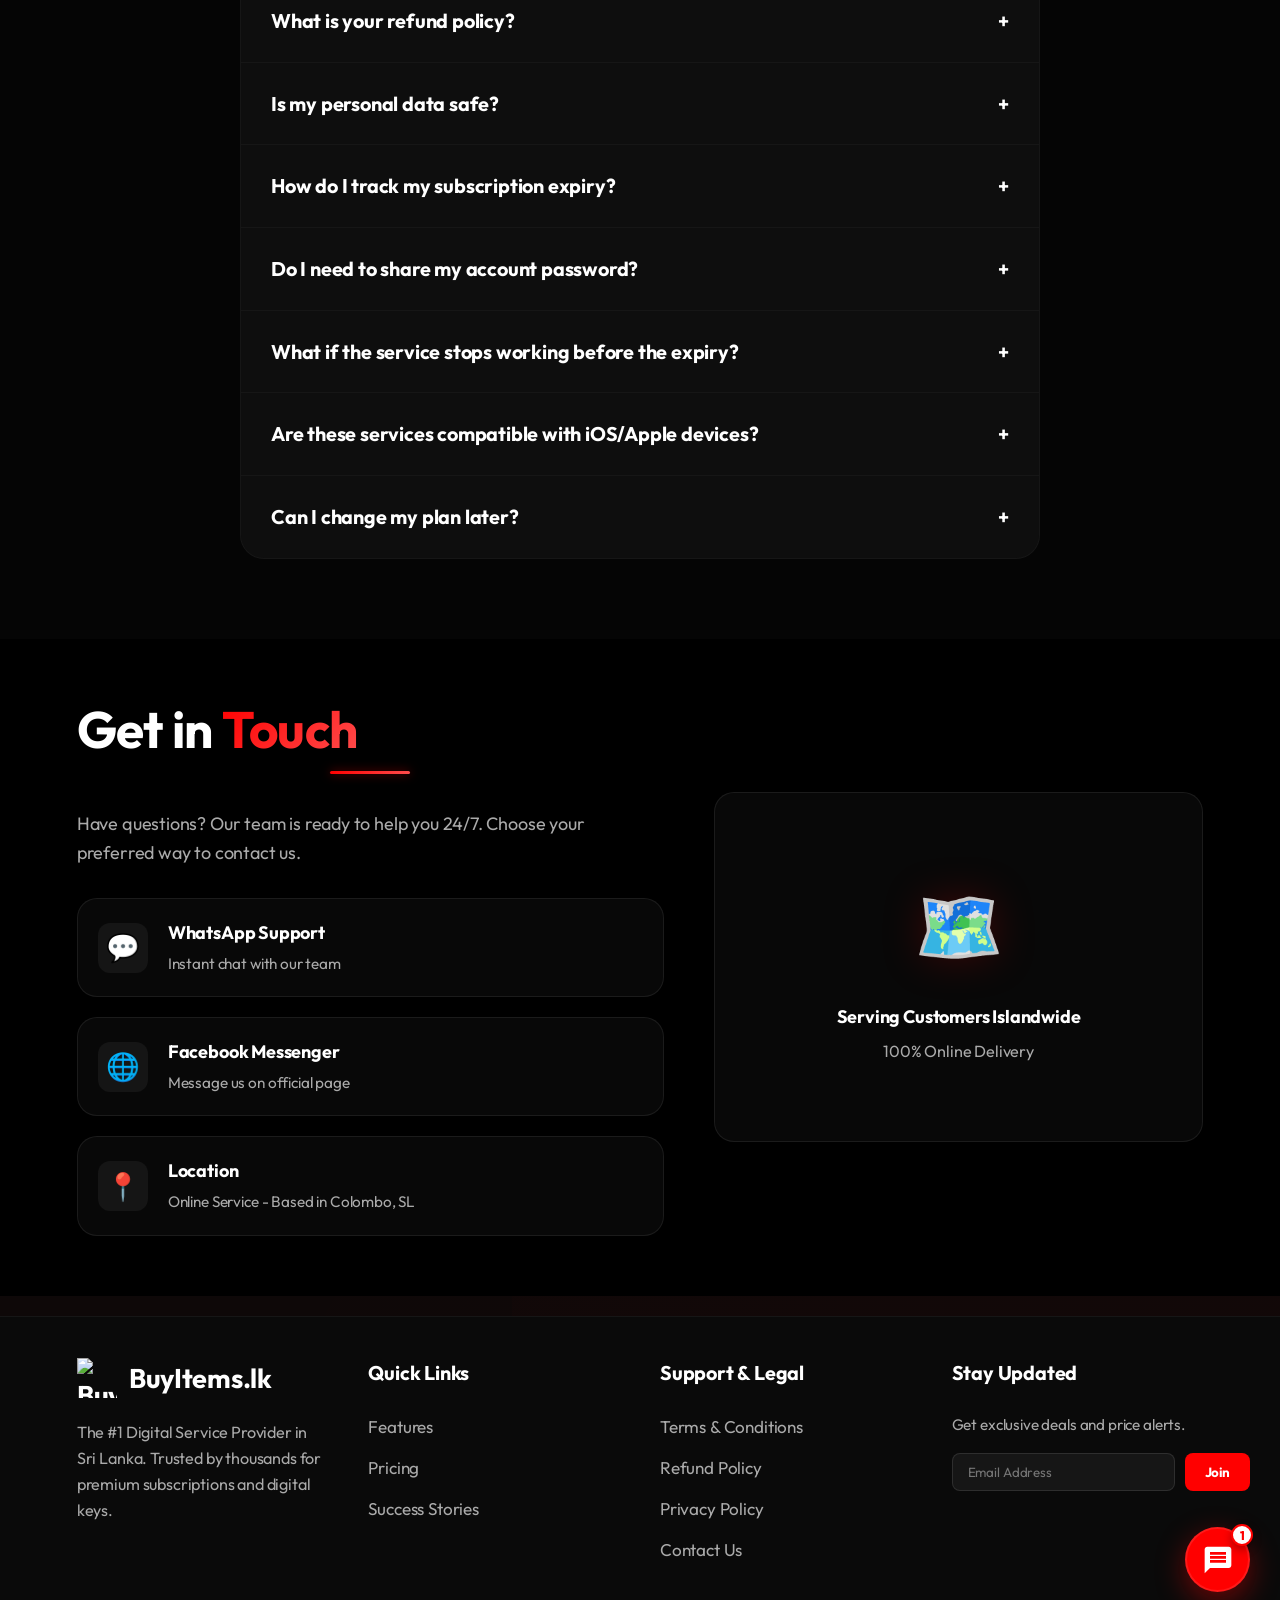
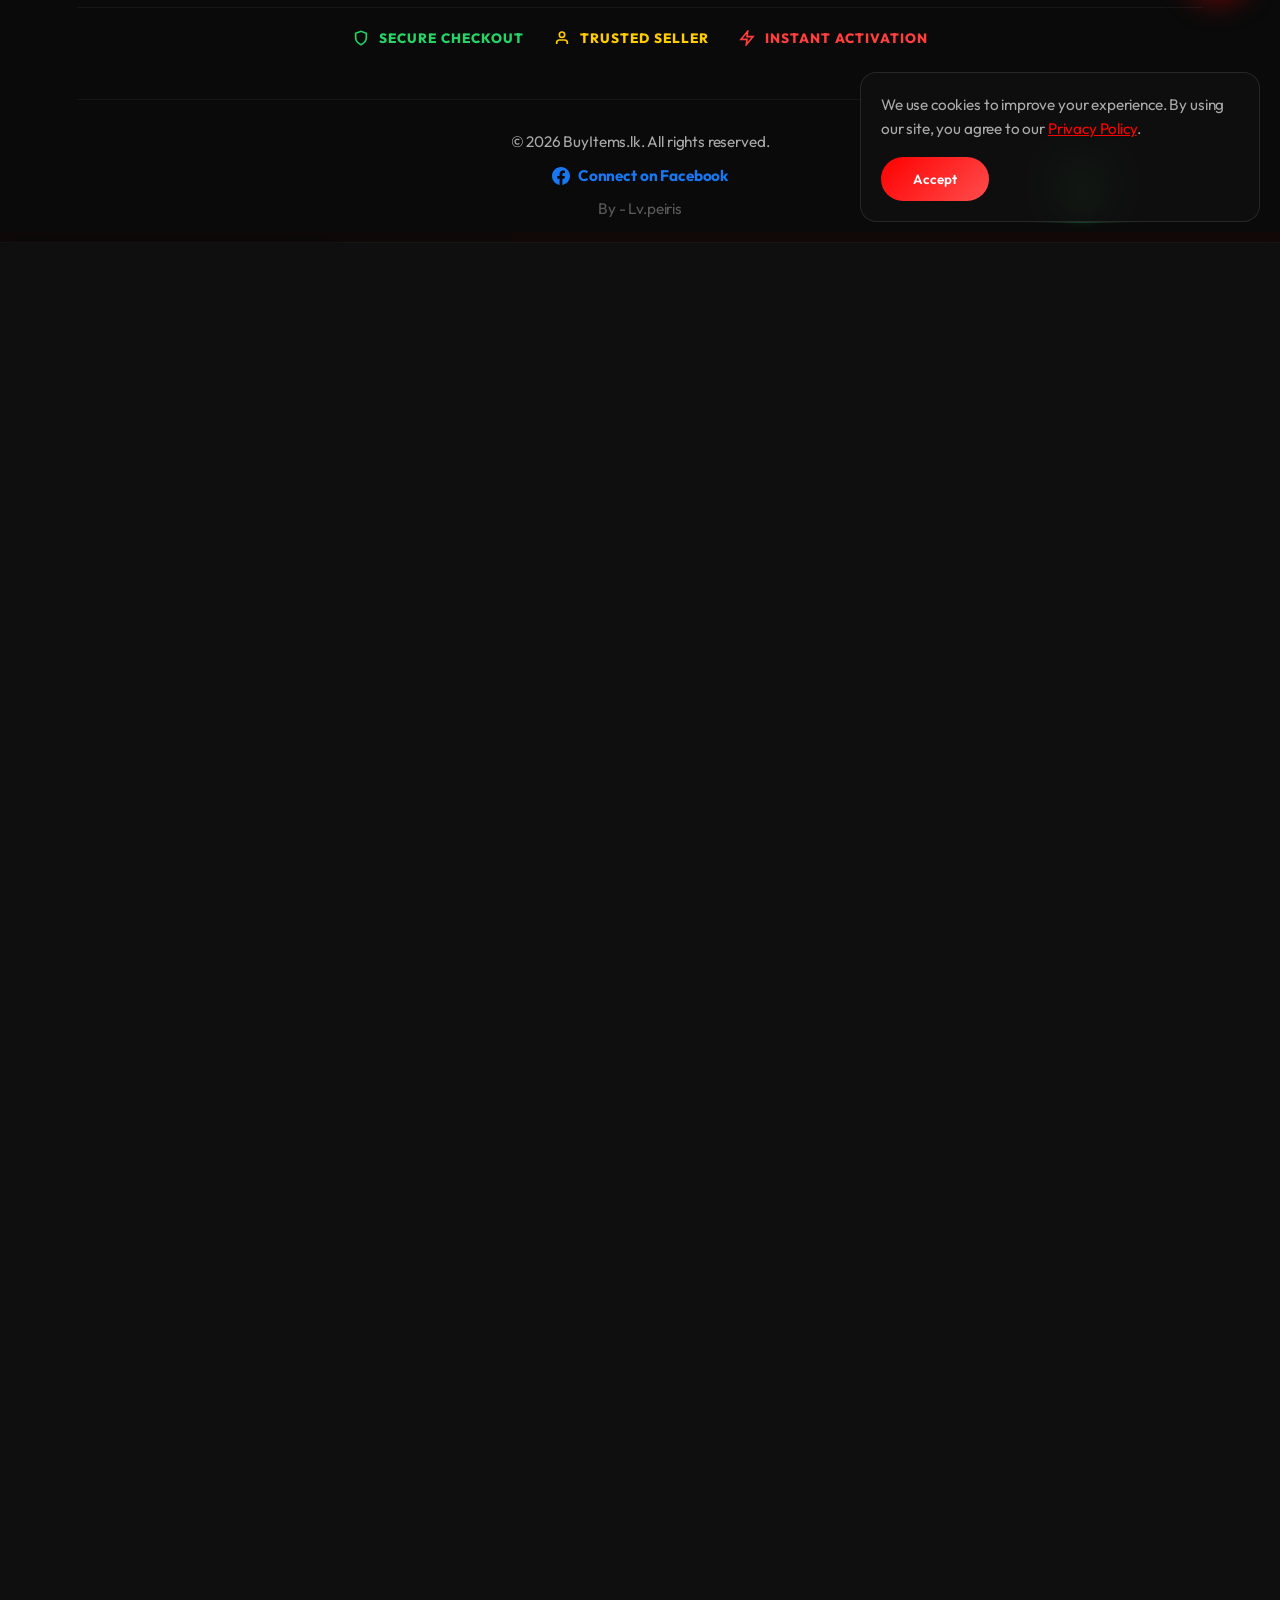
==== commit 89ced753: "Add files via upload" ====
--- a/index.html
+++ b/index.html
@@ -9,11 +9,11 @@
     <link rel="preconnect" href="https://fonts.googleapis.com">
     <link rel="preconnect" href="https://fonts.gstatic.com" crossorigin>
     <link href="https://fonts.googleapis.com/css2?family=Outfit:wght@300;400;600;700&display=swap" rel="stylesheet">
-    <link rel="stylesheet" href="style.css?v=2.2">
-    <link rel="stylesheet" href="product-icons.css?v=2.2">
-    <link rel="stylesheet" href="chatbot.css?v=2.2">
-    <link rel="stylesheet" href="mobile-ux.css?v=2.2">
-    <link rel="stylesheet" href="extras.css?v=2.2">
+    <link rel="stylesheet" href="style.css?v=2.3">
+    <link rel="stylesheet" href="product-icons.css?v=2.3">
+    <link rel="stylesheet" href="chatbot.css?v=2.3">
+    <link rel="stylesheet" href="mobile-ux.css?v=2.3">
+    <link rel="stylesheet" href="extras.css?v=2.3">
     <link rel="manifest" href="manifest.json">
 
     <!-- Modern SEO & Social Sharing (Open Graph) -->
--- a/mobile-ux.css
+++ b/mobile-ux.css
@@ -96,6 +96,7 @@
 
     /* ---- Body ---- */
     body {
+        font-size: 14px !important;
         padding-bottom: 75px !important;
         overflow-x: hidden !important;
         max-width: 100% !important;
@@ -144,7 +145,7 @@
     }
 
     .banner-img {
-        height: 140px !important;
+        height: 100px !important;
         object-fit: cover;
         border-radius: 0 0 12px 12px;
         width: 100%;
@@ -196,7 +197,7 @@
        HERO SECTION
        ============================================================ */
     .hero {
-        padding: 1.5rem 0 1rem !important;
+        padding: 1rem 0 0.5rem !important;
         min-height: auto !important;
     }
 
@@ -224,7 +225,7 @@
     }
 
     .massive-no {
-        font-size: 3.2rem !important;
+        font-size: 2.5rem !important;
         letter-spacing: -1px;
         display: block;
     }
@@ -274,14 +275,14 @@
     }
 
     .seal-item { flex-direction: column; align-items: center; text-align: center; gap: 0.3rem; }
-    .seal-item img { width: 30px !important; height: 30px !important; }
-    .seal-item span { font-size: 0.65rem !important; }
+    .seal-item img { width: 25px !important; height: 25px !important; }
+    .seal-item span { font-size: 0.6rem !important; }
 
     .trust-indicators {
         flex-direction: column;
         align-items: center;
         text-align: center;
-        font-size: 0.78rem;
+        font-size: 0.72rem;
         gap: 0.4rem;
     }
 
@@ -363,7 +364,7 @@
     
     /* Child element (needs to act as a card) */
     .best-sellers-grid > * {
-        flex: 0 0 85% !important;
+        flex: 0 0 70% !important;
         scroll-snap-align: center;
     }
 
@@ -385,9 +386,9 @@
     .trust-cards-grid::-webkit-scrollbar { display: none; }
     
     .trust-card { 
-        flex: 0 0 85% !important;
-        scroll-snap-align: center;
-        padding: 1.2rem 0.8rem !important; 
+        flex: 0 0 70% !important;
+        scroll-snap-align: center;
+        padding: 1rem 0.6rem !important; 
     }
 
     /* ============================================================
@@ -408,7 +409,7 @@
     .deals-grid::-webkit-scrollbar { display: none; }
 
     .deals-grid > * {
-        flex: 0 0 88% !important;
+        flex: 0 0 75% !important;
         scroll-snap-align: center;
     }
 
@@ -432,9 +433,9 @@
     .steps-grid::-webkit-scrollbar { display: none; }
     
     .step-card { 
-        flex: 0 0 80% !important;
-        scroll-snap-align: center;
-        padding: 1.2rem 0.8rem !important; 
+        flex: 0 0 70% !important;
+        scroll-snap-align: center;
+        padding: 1rem 0.6rem !important; 
     }
 
     /* ============================================================
@@ -454,9 +455,9 @@
     .stats-grid::-webkit-scrollbar { display: none; }
     
     .stat-card { 
-        flex: 0 0 70% !important;
-        scroll-snap-align: center;
-        padding: 1.2rem 0.8rem !important; 
+        flex: 0 0 65% !important;
+        scroll-snap-align: center;
+        padding: 1rem 0.6rem !important; 
     }
 
     /* ============================================================
@@ -475,7 +476,7 @@
     .pricing-grid::-webkit-scrollbar { display: none; }
     
     .pricing-card {
-        flex: 0 0 85% !important;
+        flex: 0 0 75% !important;
         scroll-snap-align: center;
         height: auto !important;
         display: flex !important;
@@ -499,15 +500,15 @@
     .services-grid::-webkit-scrollbar { display: none; }
     
     .service-card {
-        flex: 0 0 75% !important;
-        scroll-snap-align: center;
-        padding: 1.2rem 0.8rem !important;
+        flex: 0 0 65% !important;
+        scroll-snap-align: center;
+        padding: 1rem 0.6rem !important;
     }
 
     /* ============================================================
        SECTION TITLES
        ============================================================ */
-    .section-title { font-size: 1.4rem !important; margin-bottom: 1rem !important; }
+    .section-title { font-size: 1.2rem !important; margin-bottom: 0.8rem !important; }
 
     /* ============================================================
        CHATBOT, SCROLL, FLOATING BUTTONS
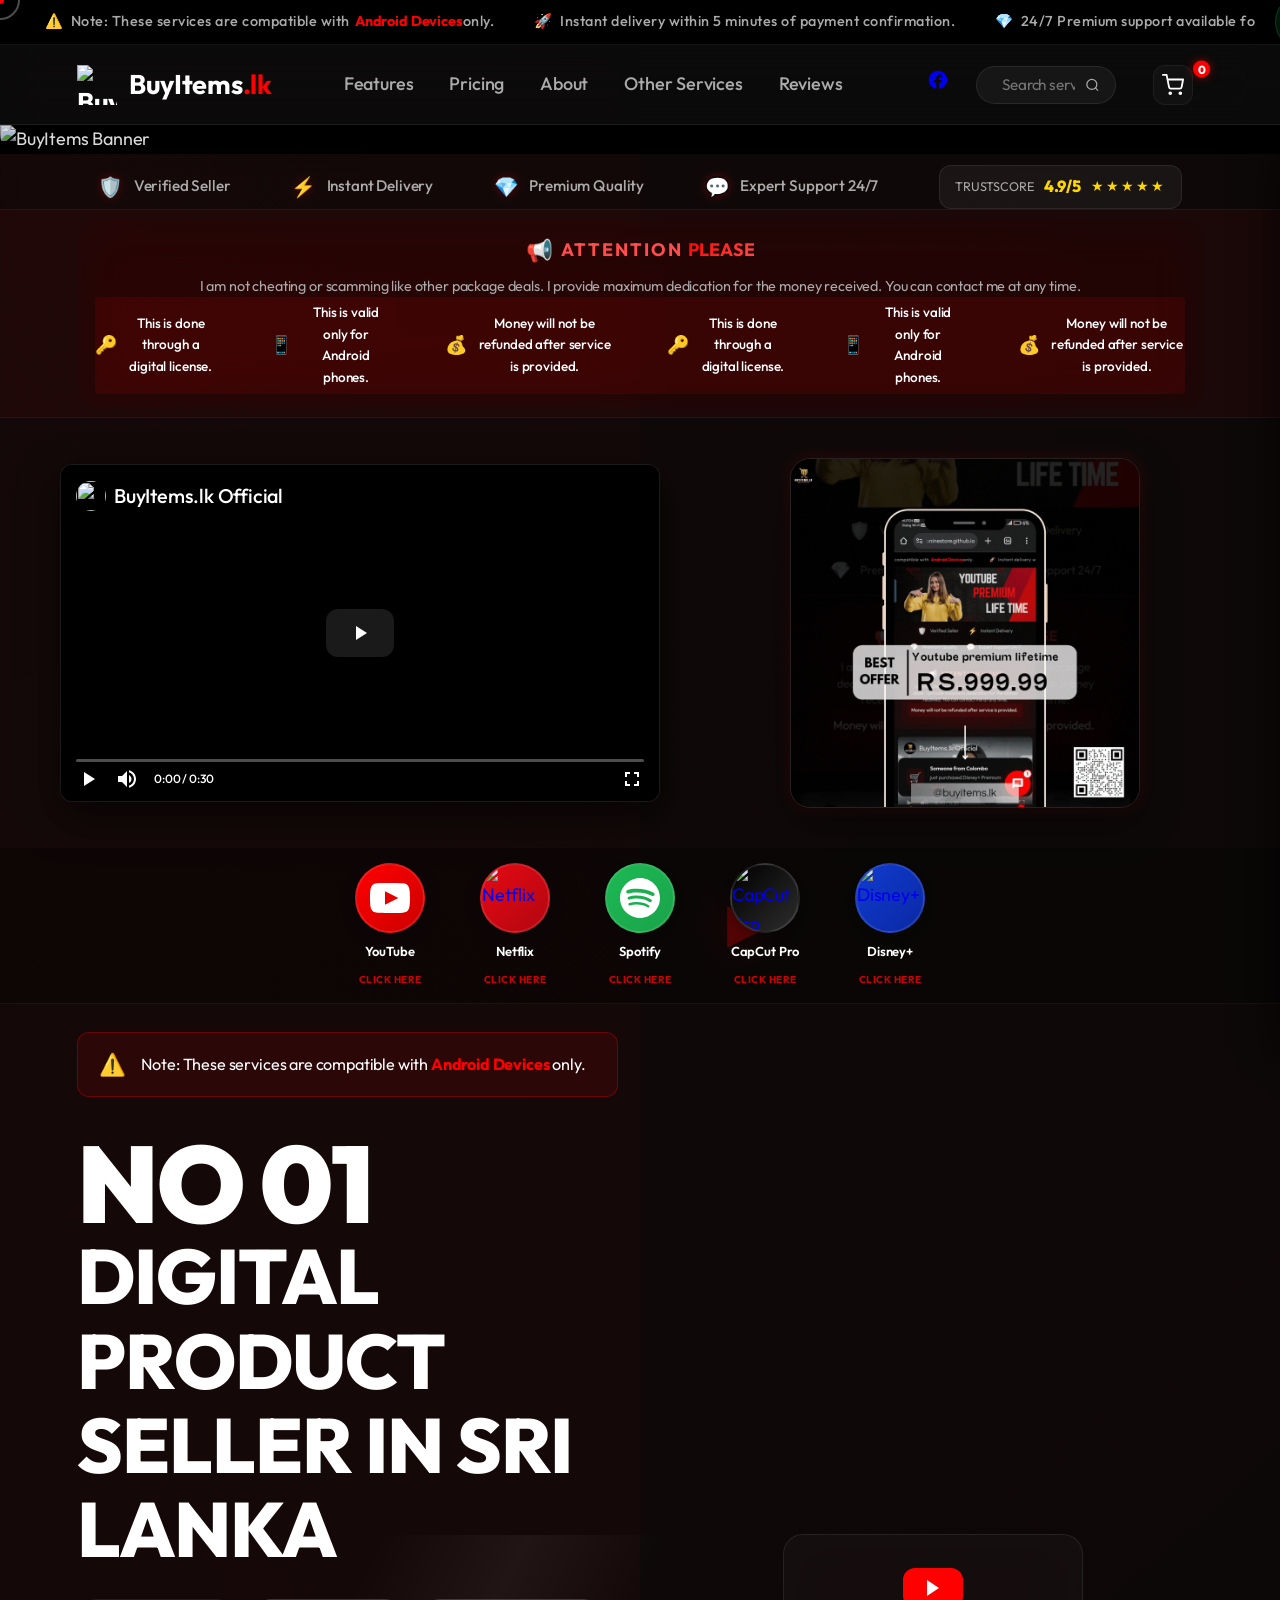
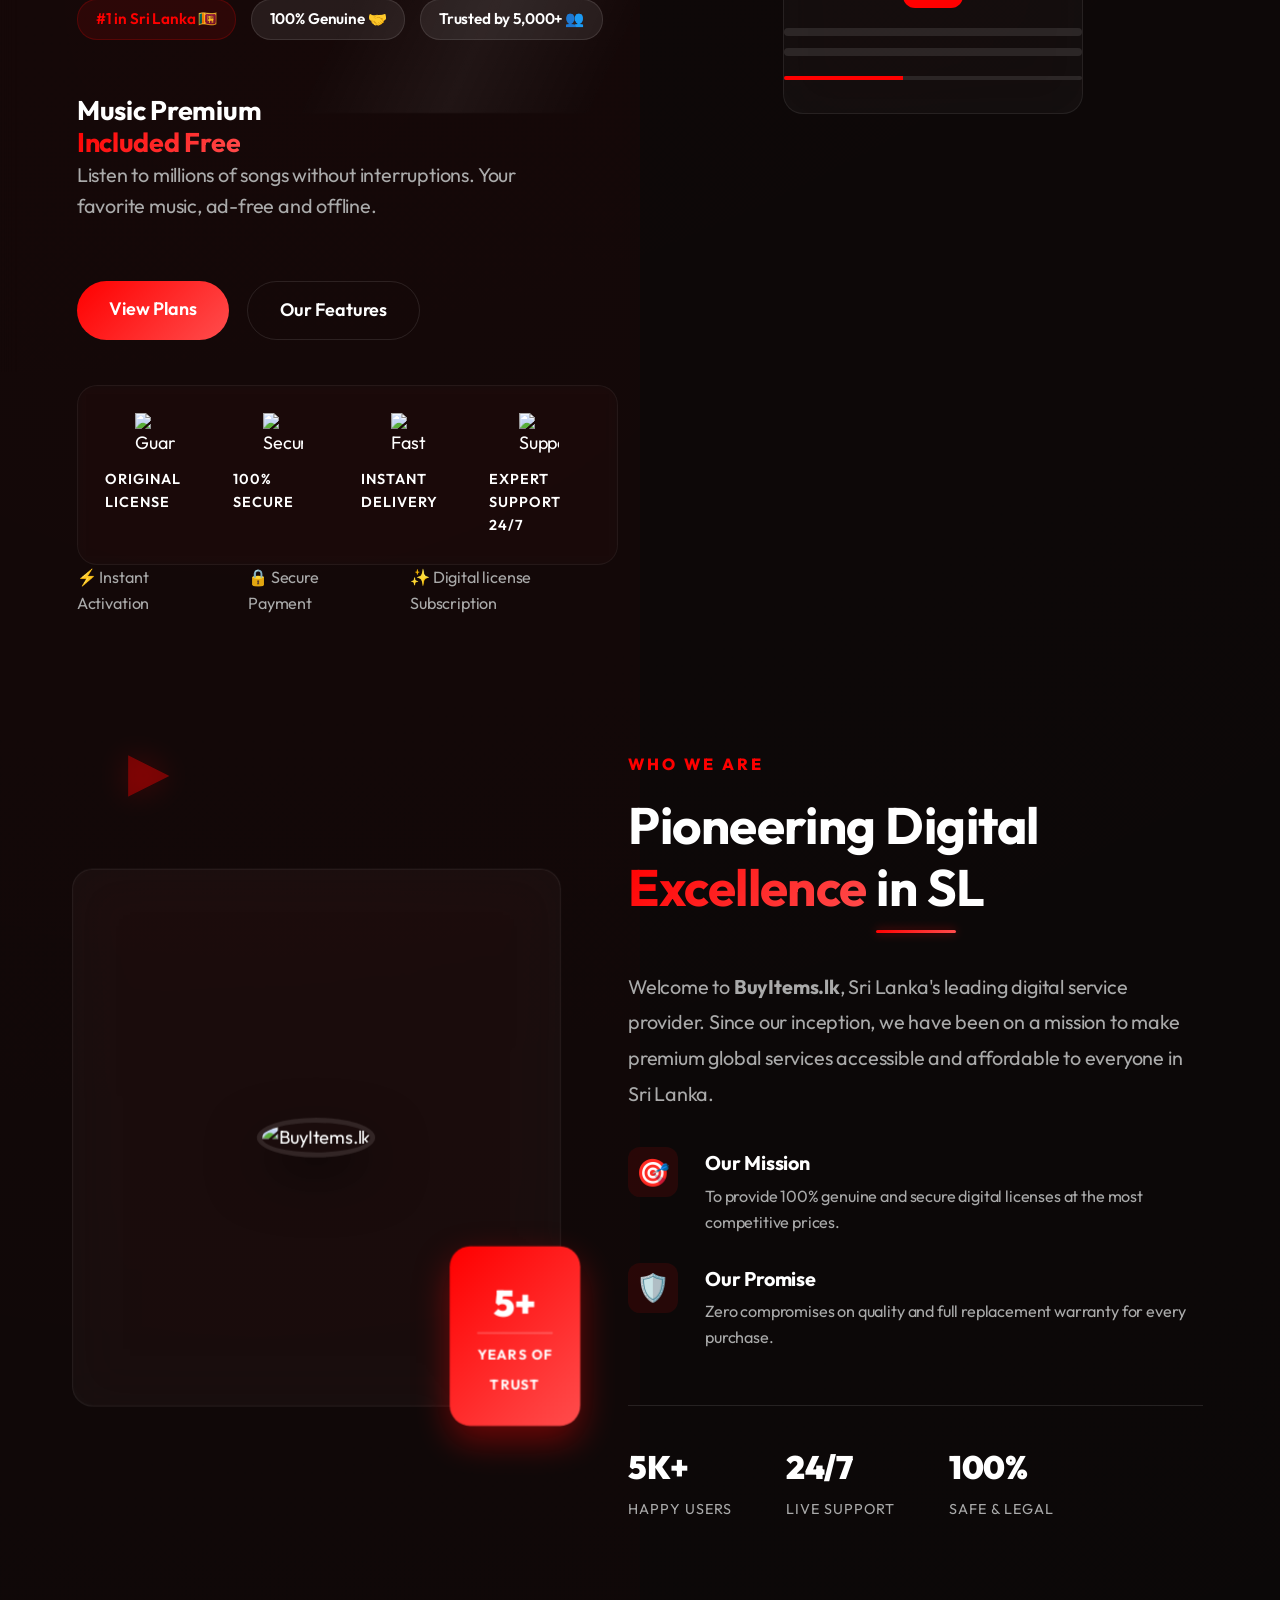
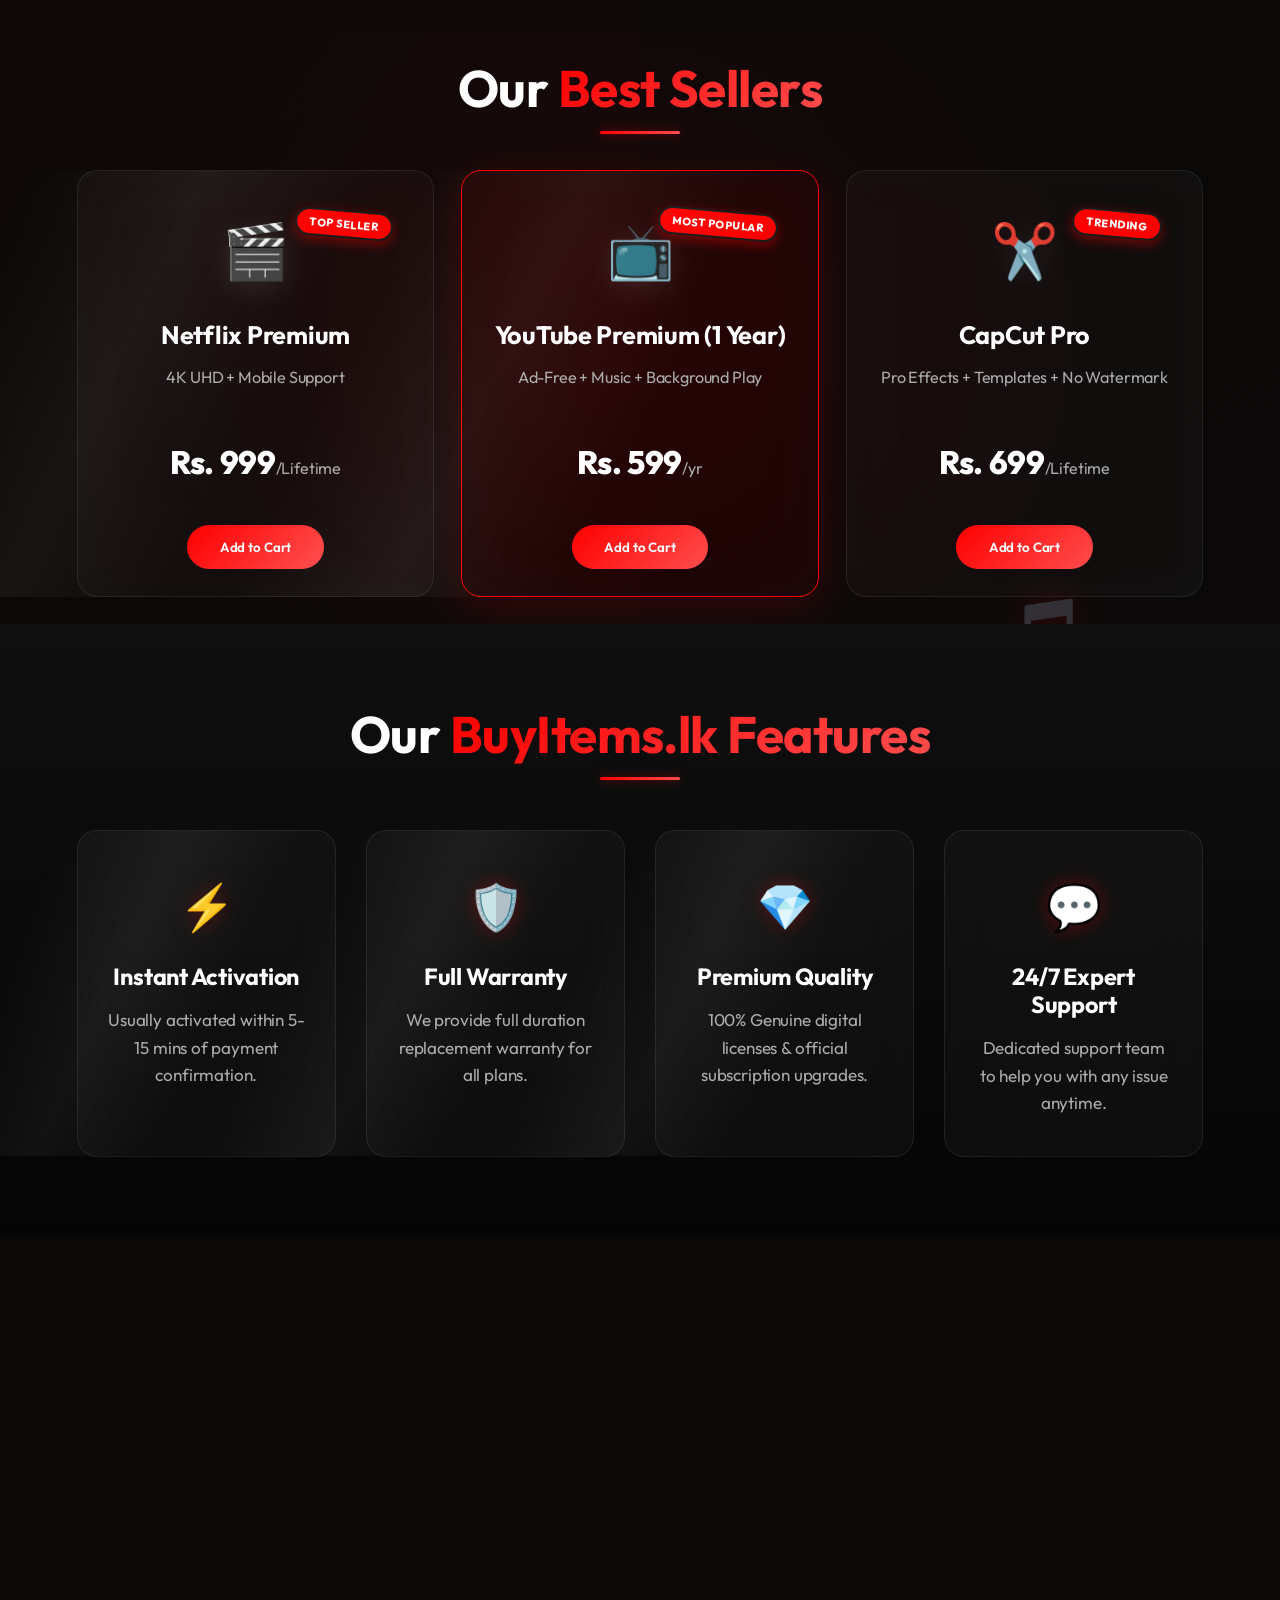
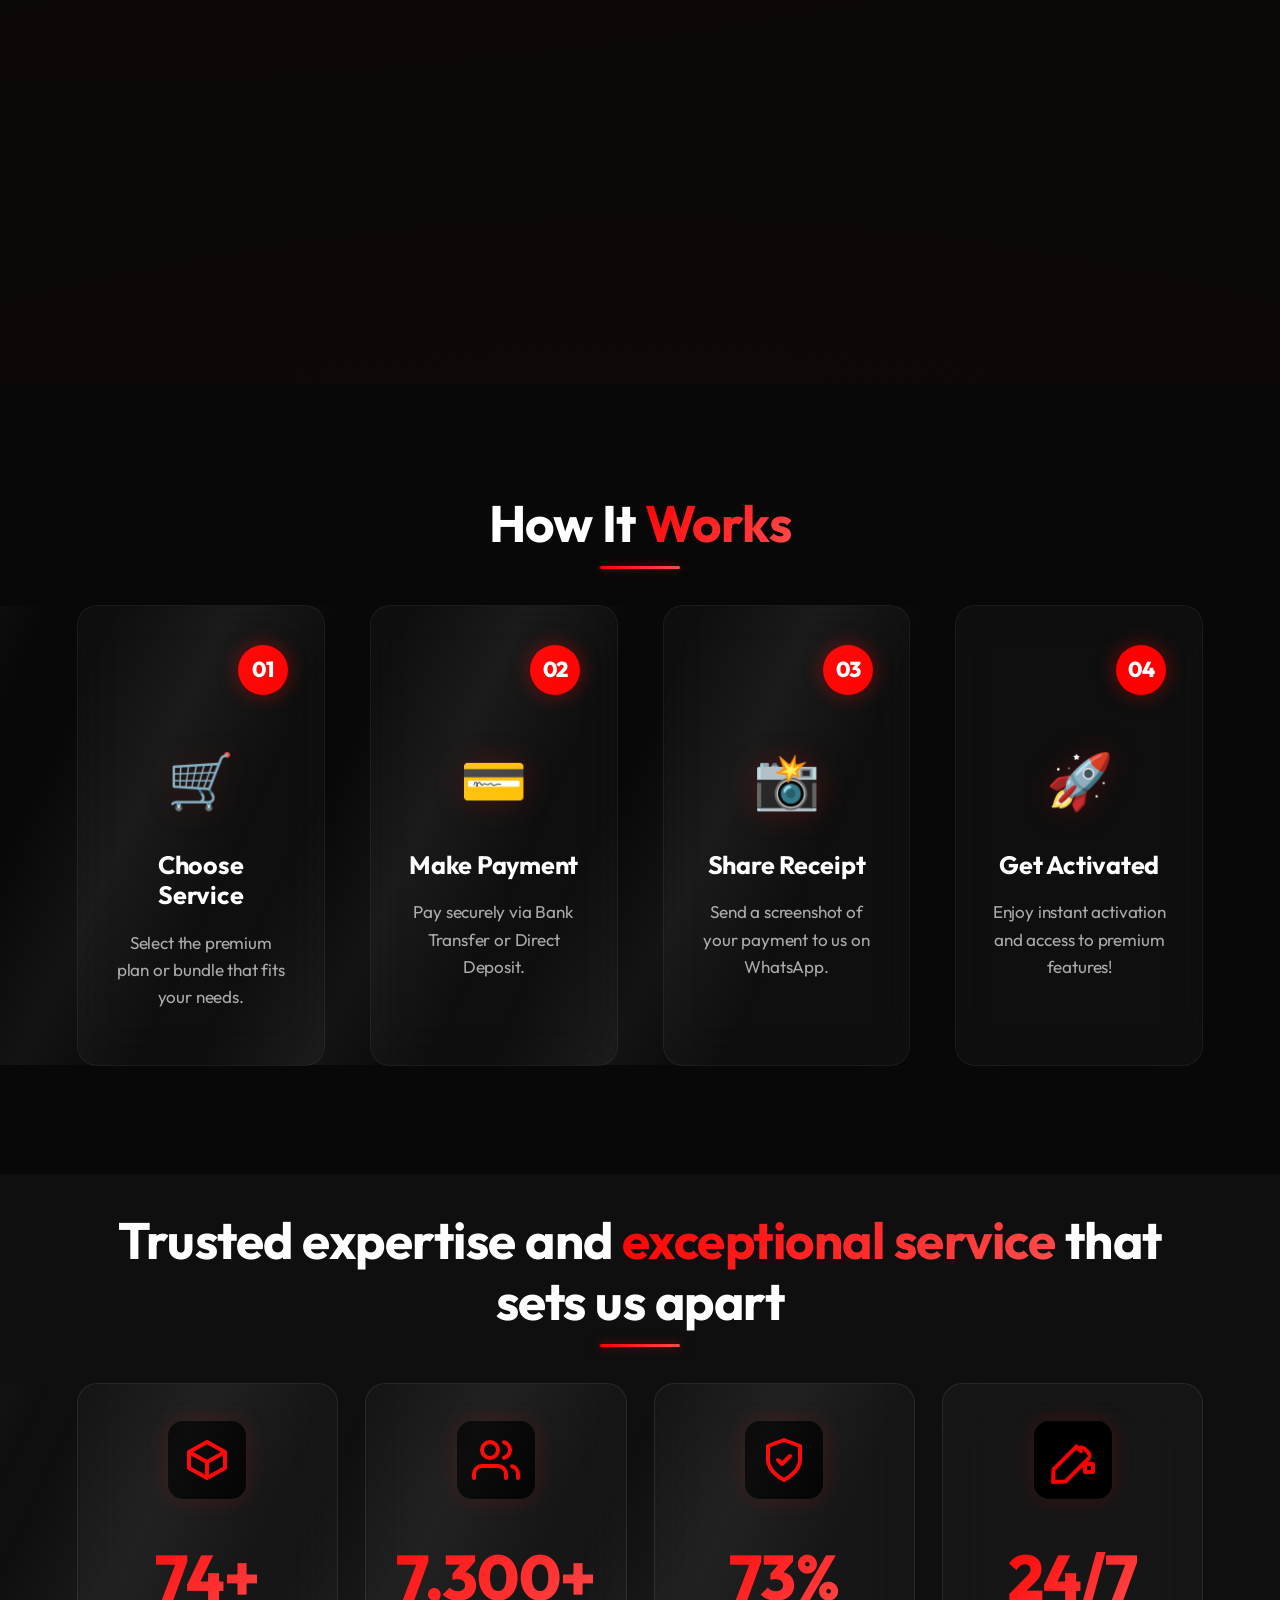
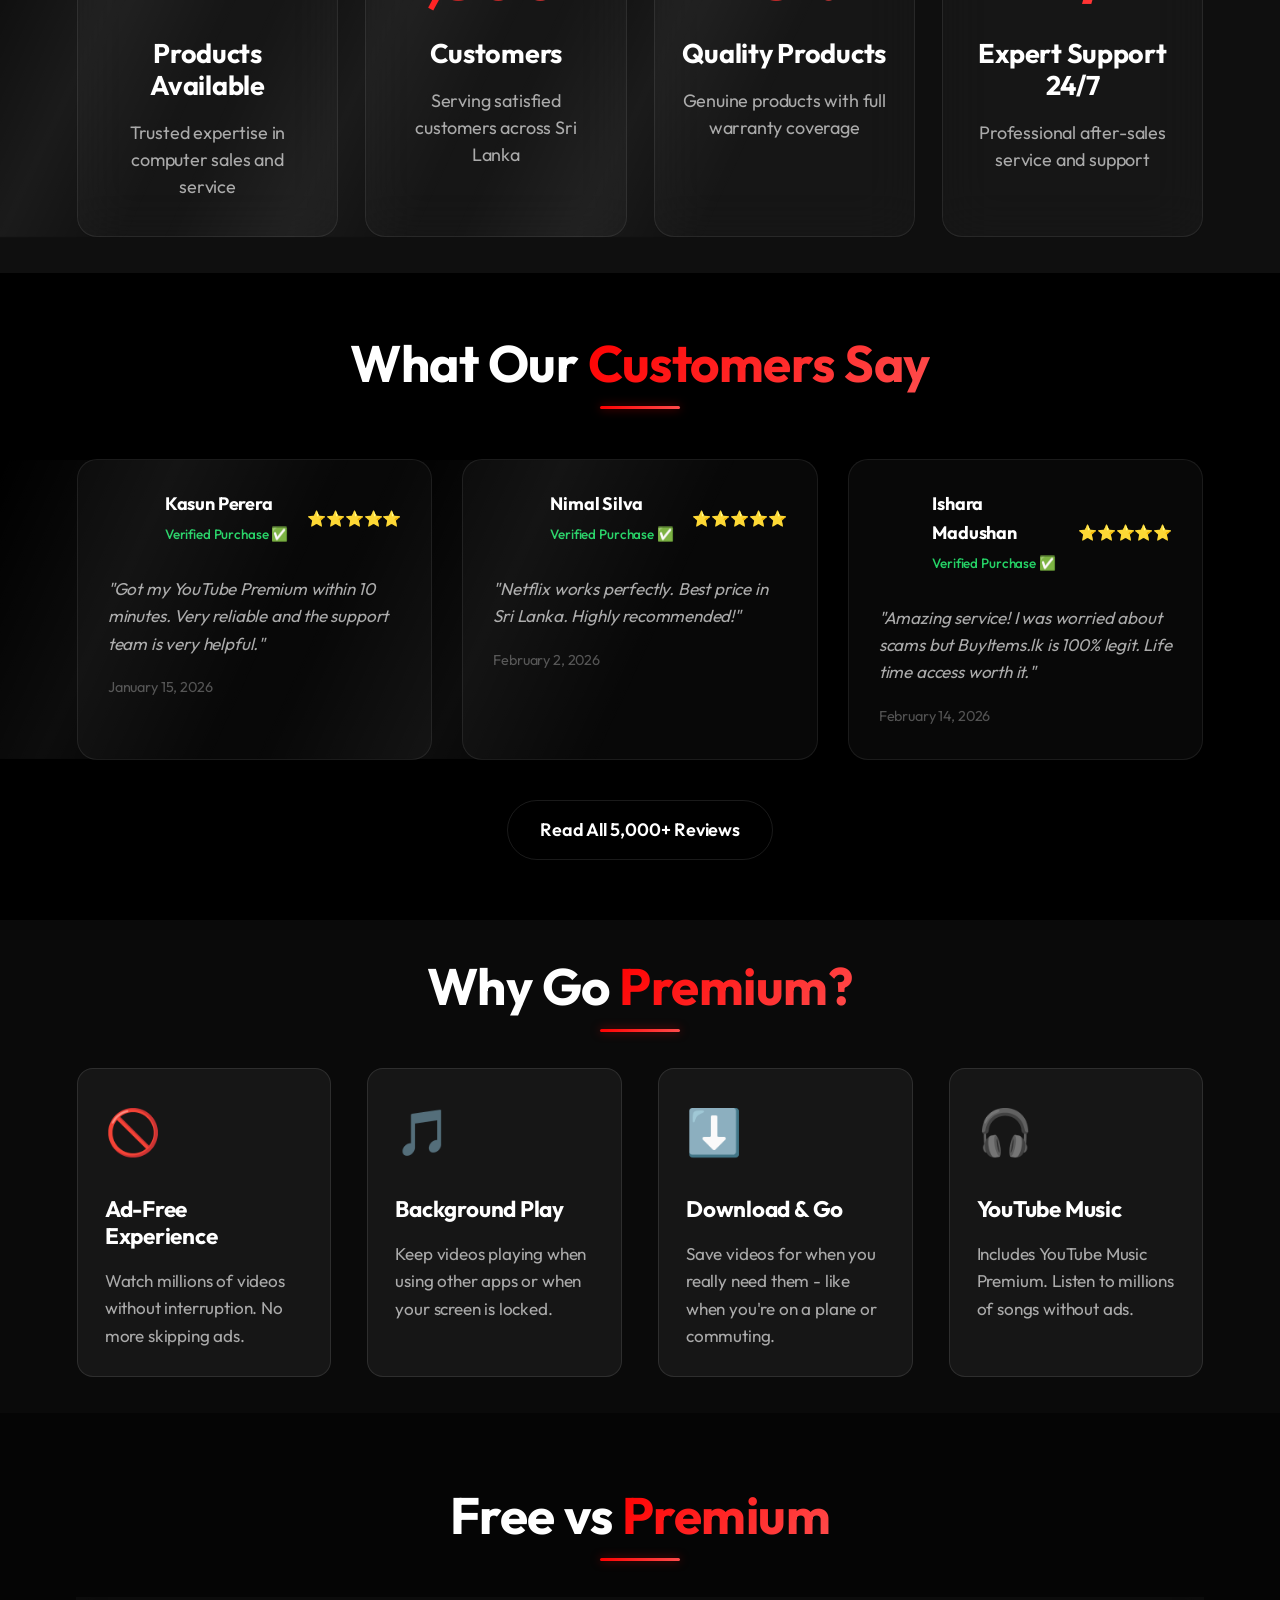
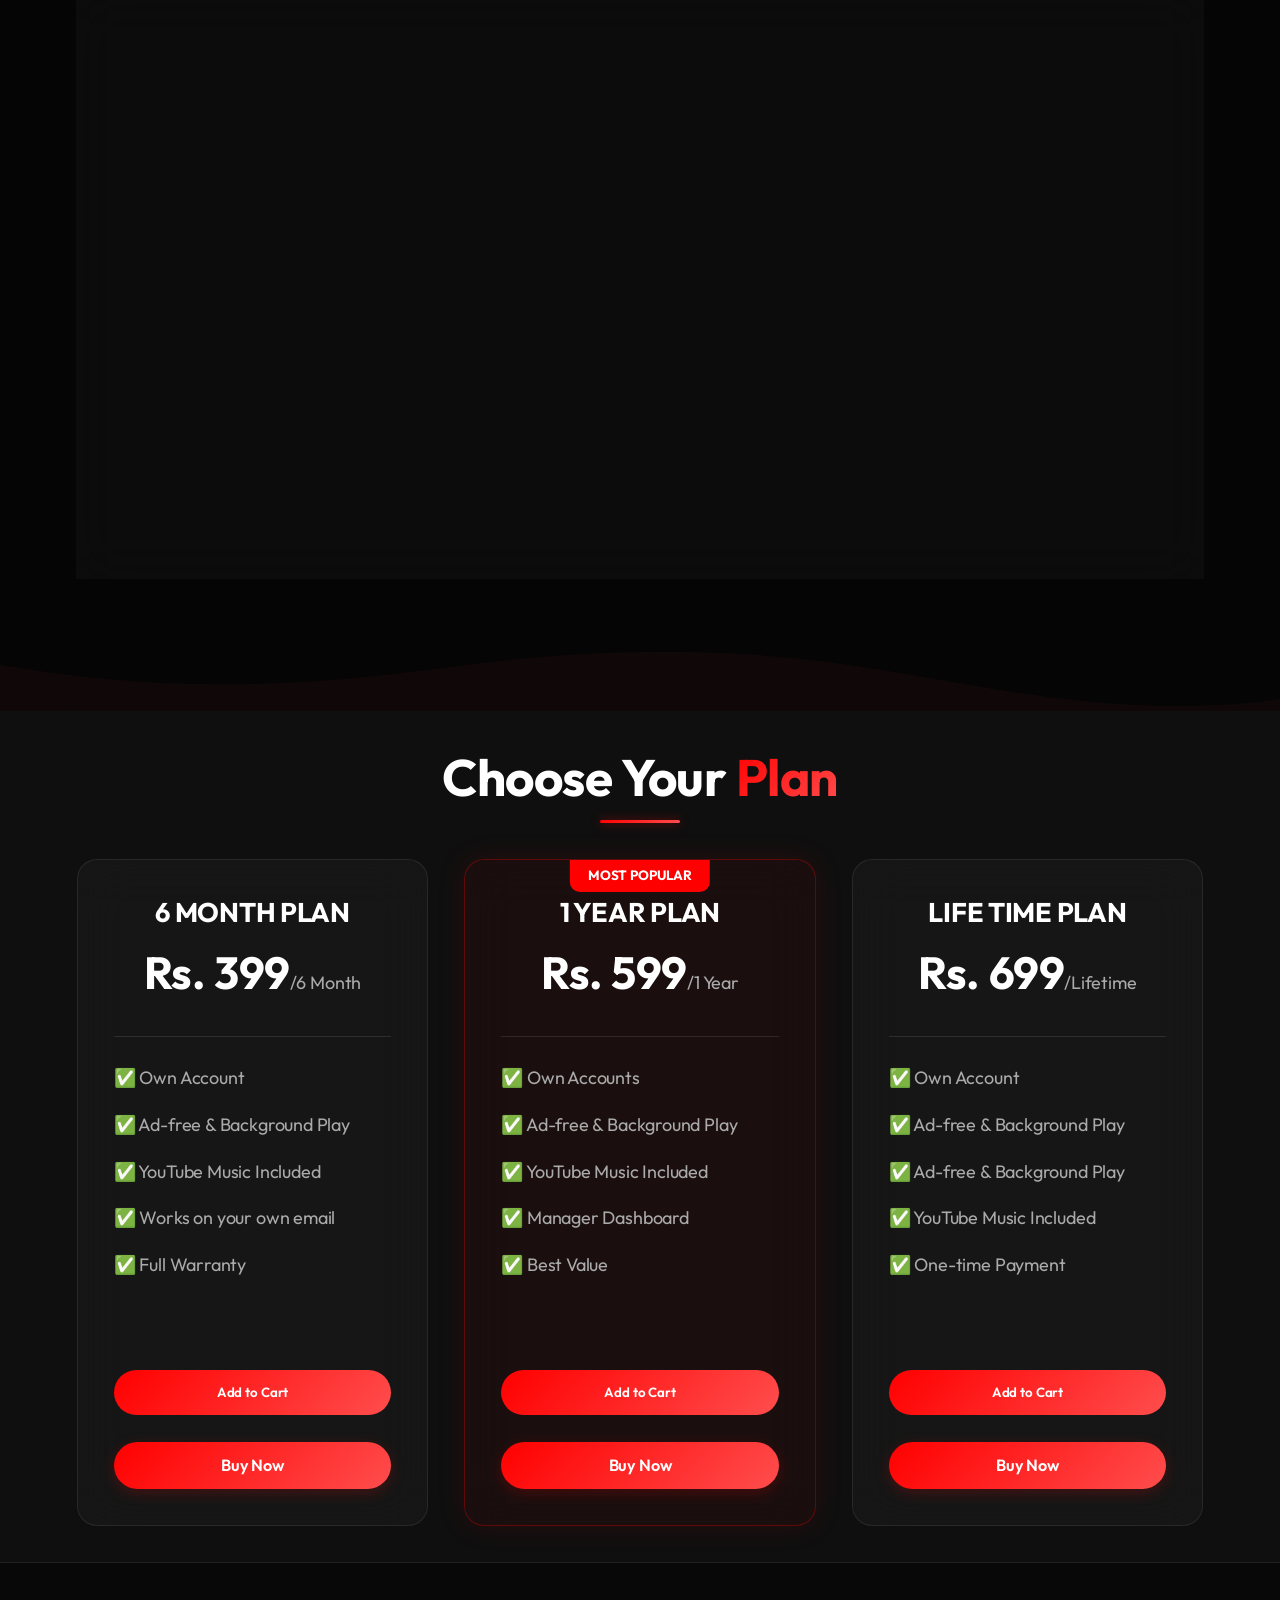
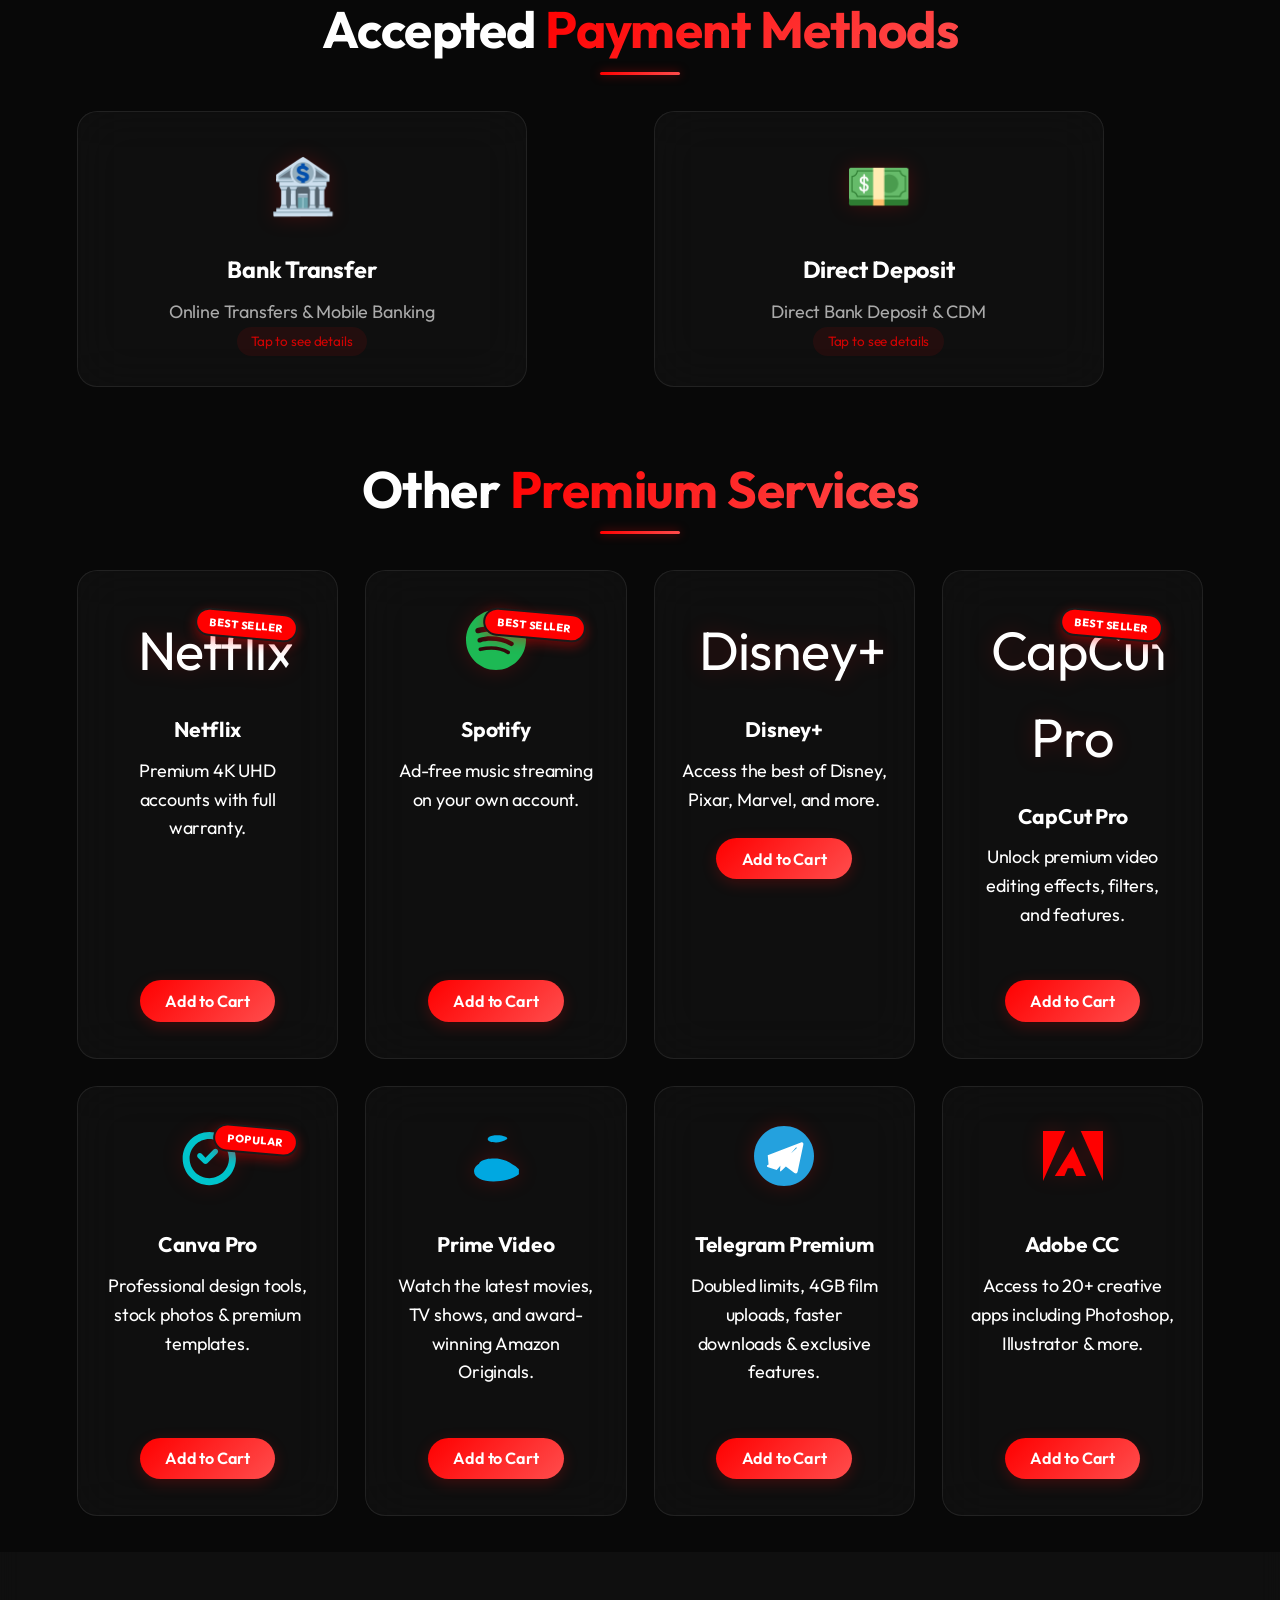
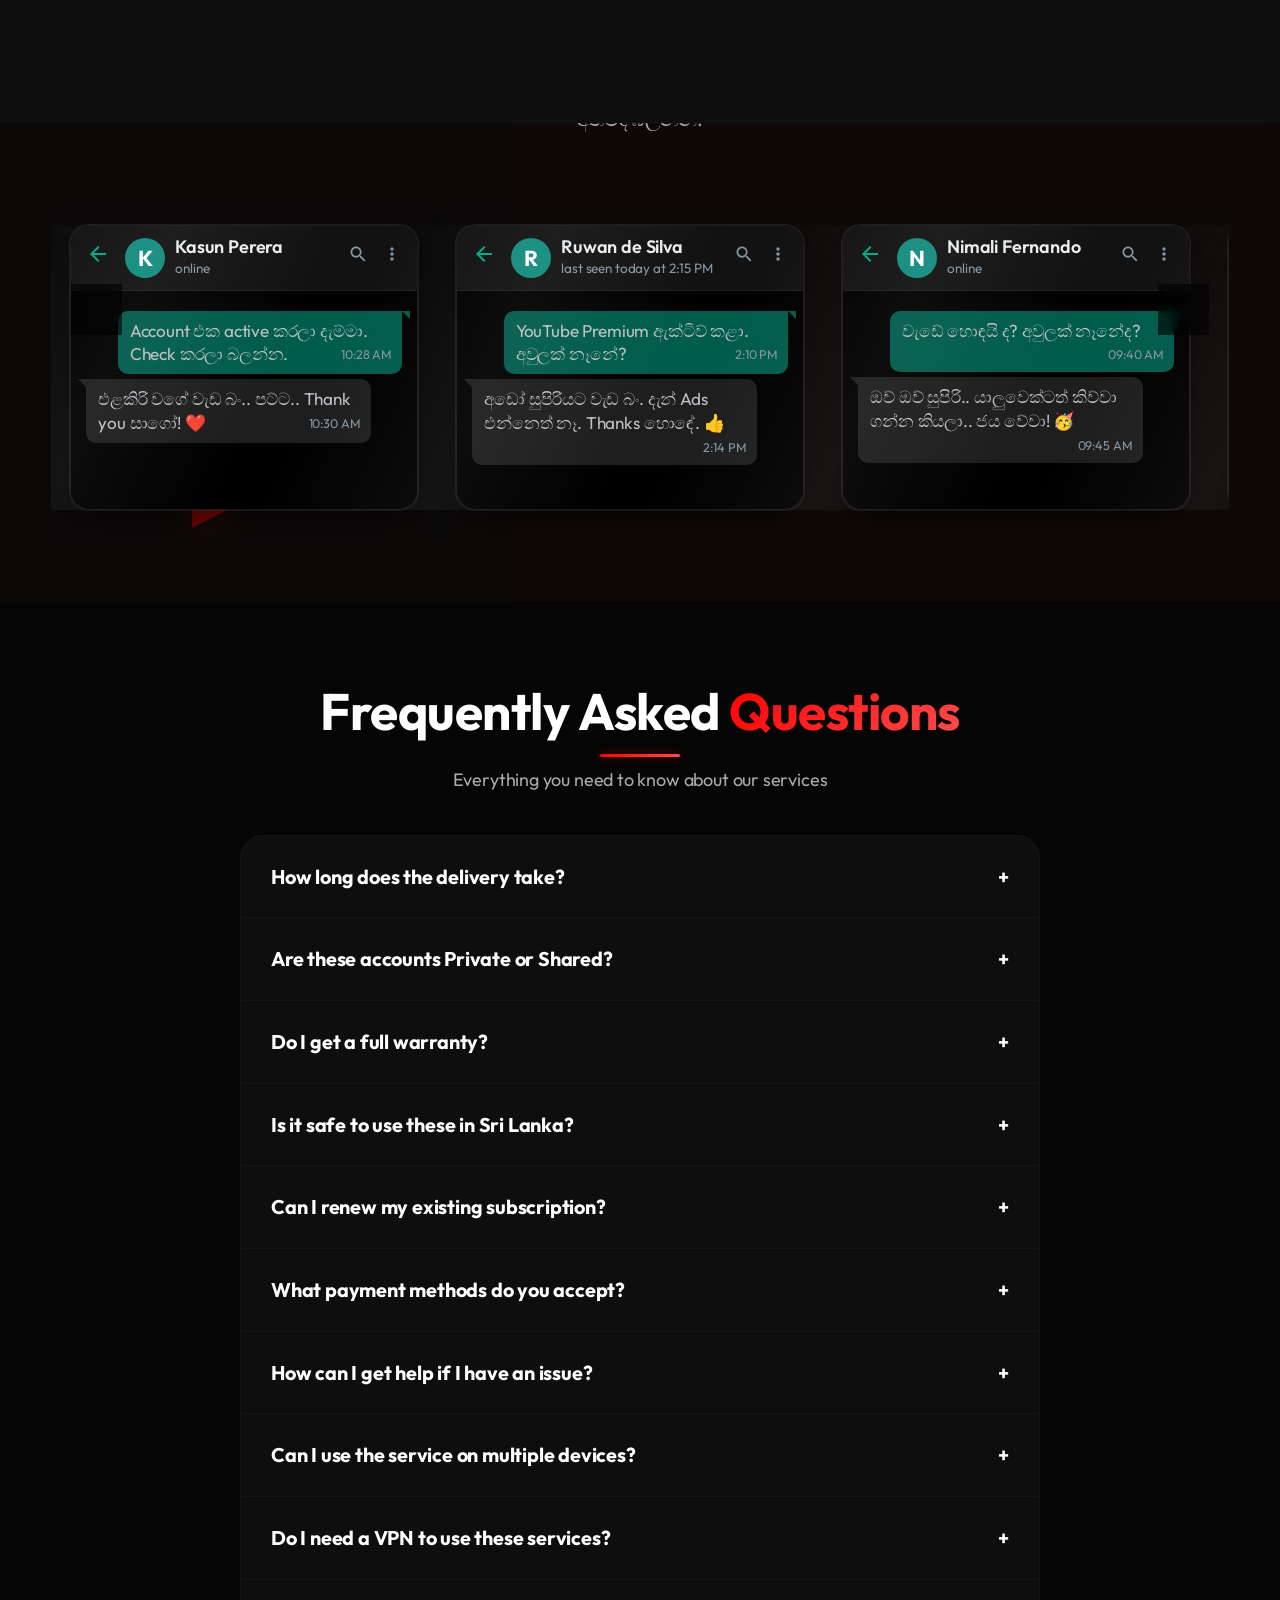
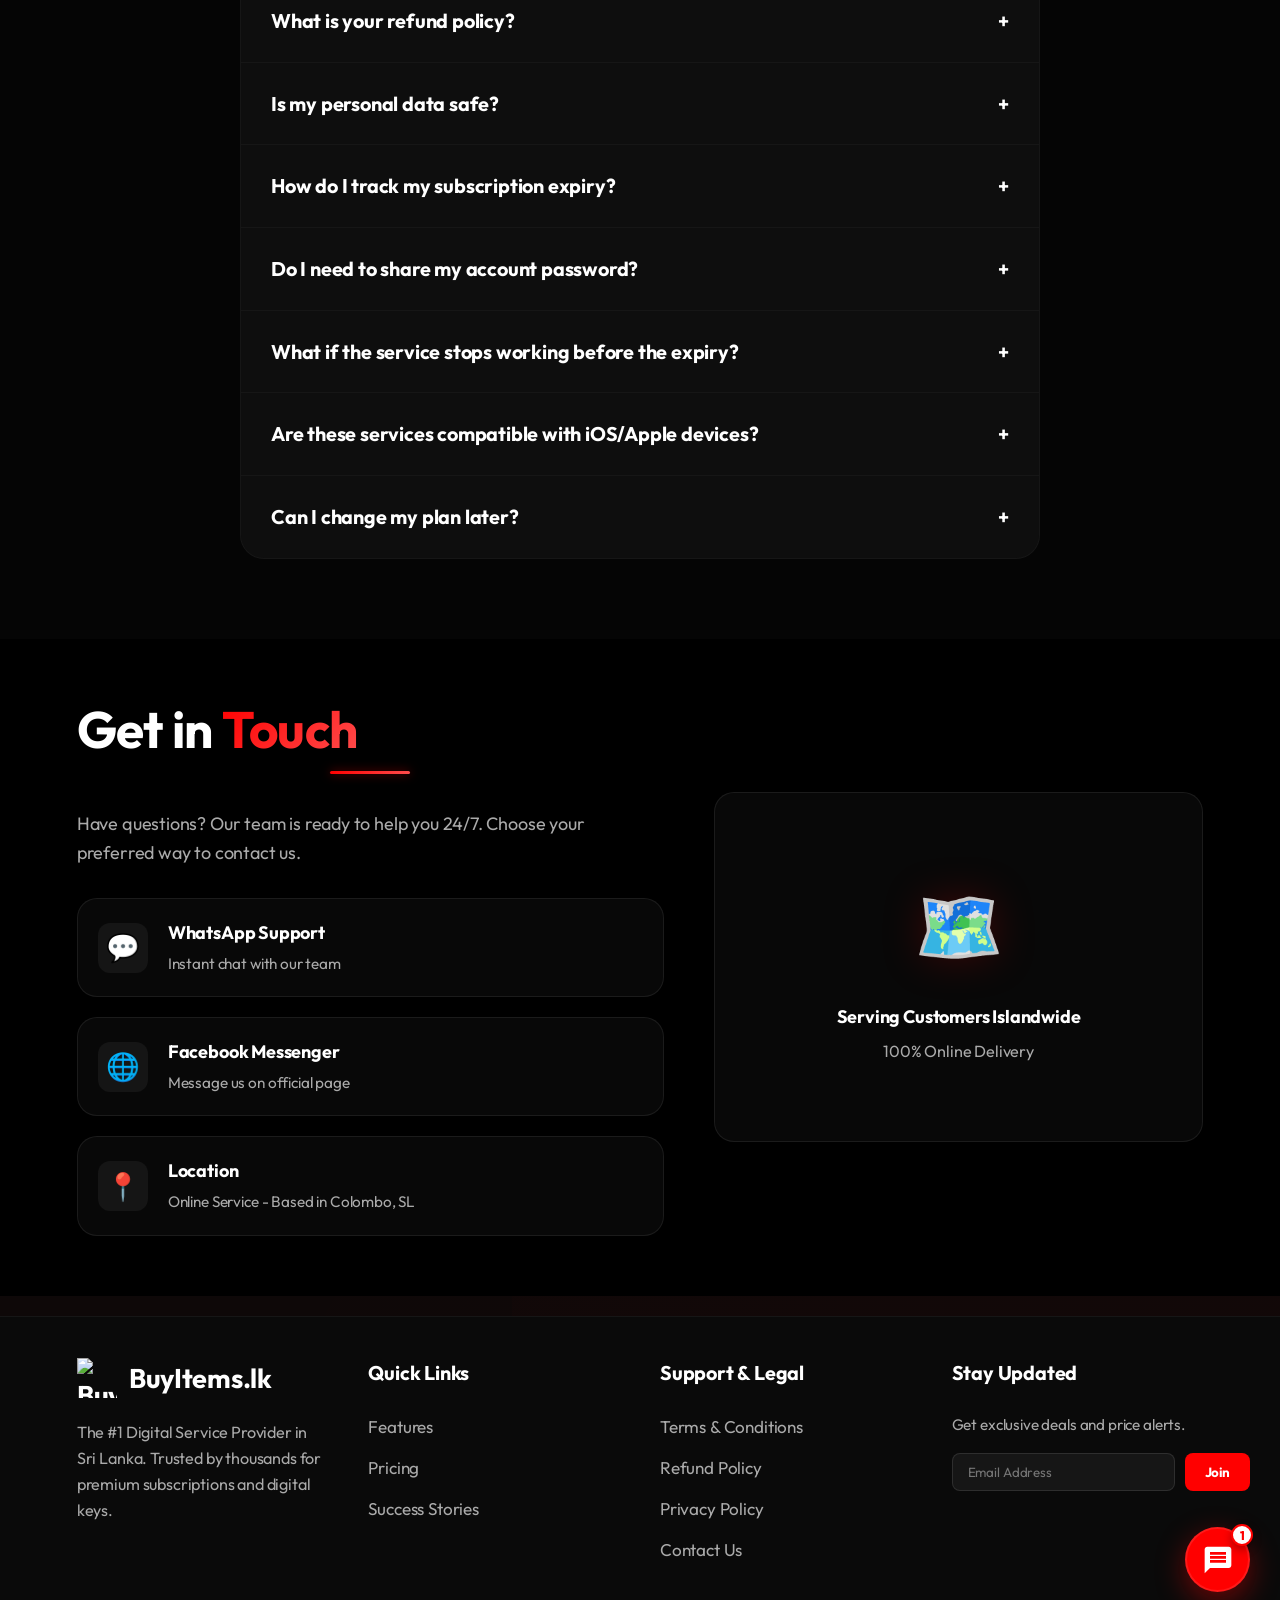
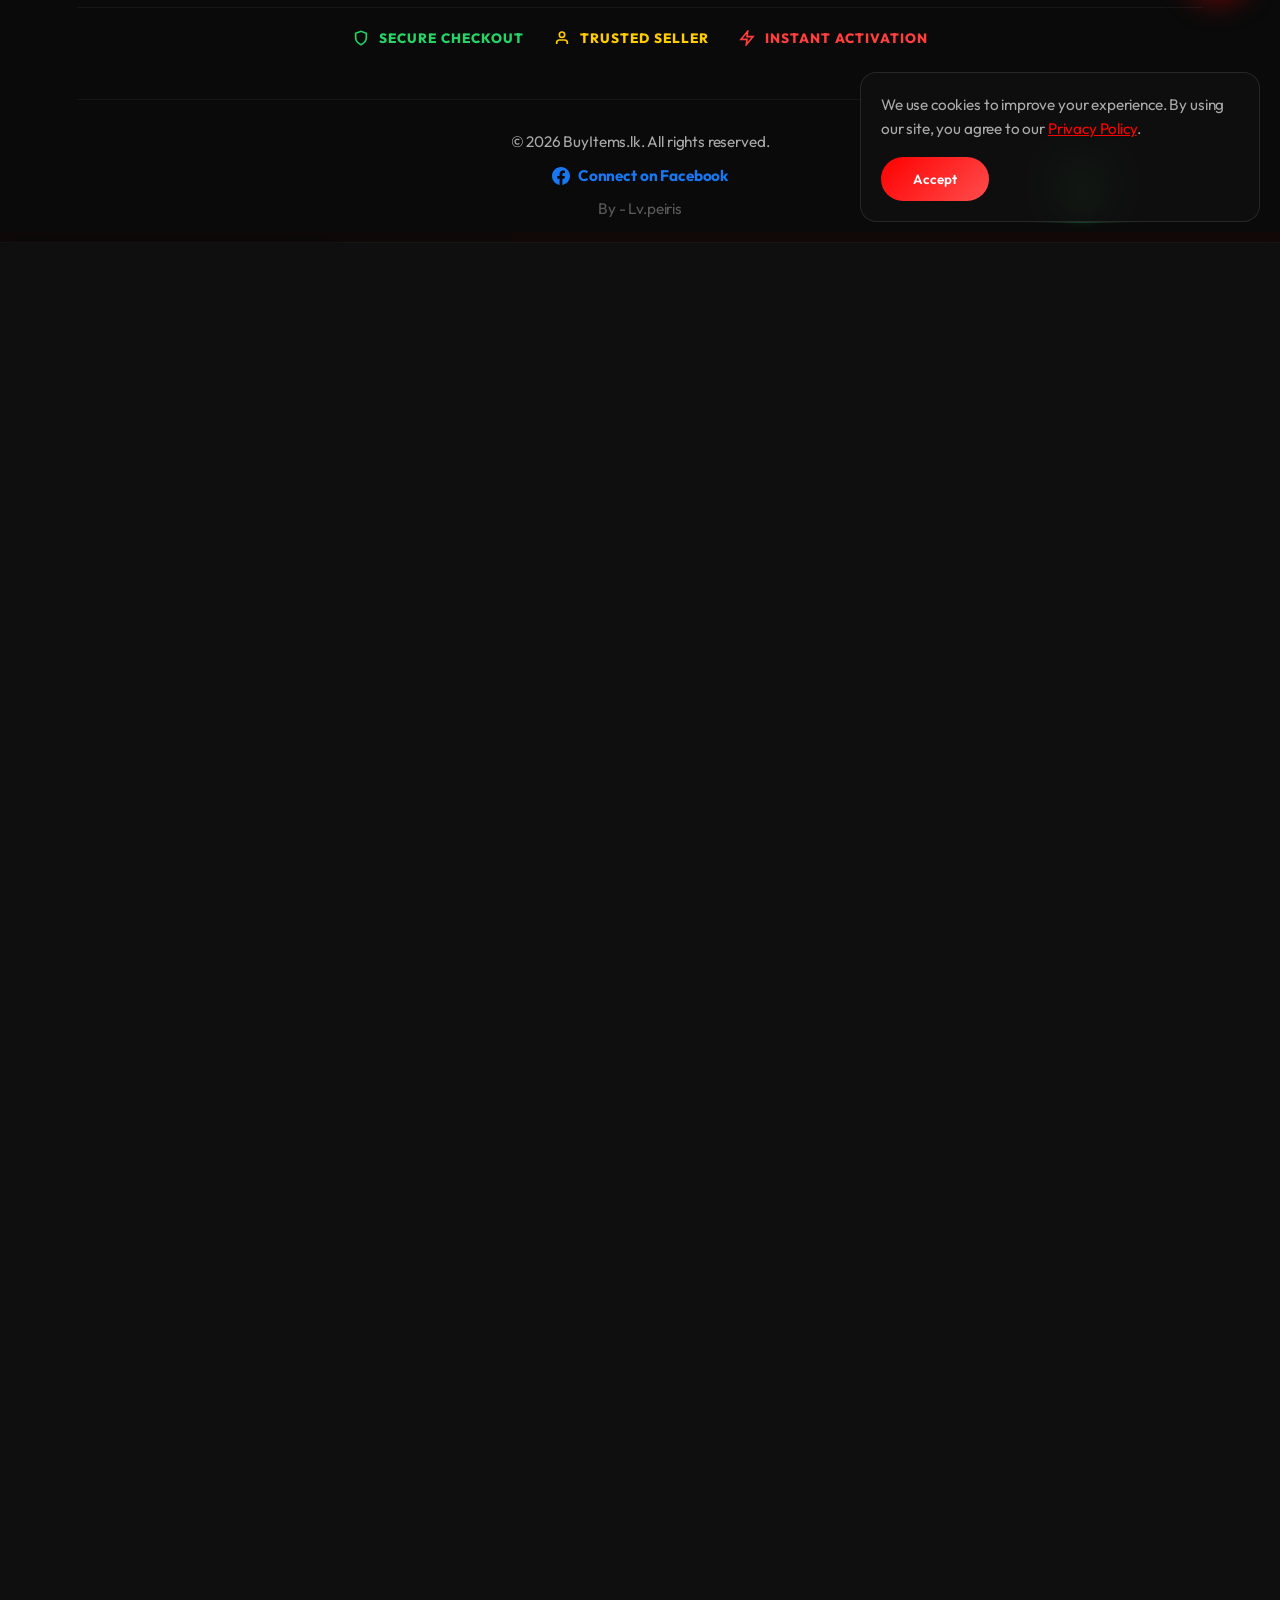
==== commit e67ae4e8: "Add files via upload" ====
--- a/index.html
+++ b/index.html
@@ -9,11 +9,11 @@
     <link rel="preconnect" href="https://fonts.googleapis.com">
     <link rel="preconnect" href="https://fonts.gstatic.com" crossorigin>
     <link href="https://fonts.googleapis.com/css2?family=Outfit:wght@300;400;600;700&display=swap" rel="stylesheet">
-    <link rel="stylesheet" href="style.css?v=2.3">
-    <link rel="stylesheet" href="product-icons.css?v=2.3">
-    <link rel="stylesheet" href="chatbot.css?v=2.3">
-    <link rel="stylesheet" href="mobile-ux.css?v=2.3">
-    <link rel="stylesheet" href="extras.css?v=2.3">
+    <link rel="stylesheet" href="style.css?v=2.4">
+    <link rel="stylesheet" href="product-icons.css?v=2.4">
+    <link rel="stylesheet" href="chatbot.css?v=2.4">
+    <link rel="stylesheet" href="mobile-ux.css?v=2.4">
+    <link rel="stylesheet" href="extras.css?v=2.4">
     <link rel="manifest" href="manifest.json">
 
     <!-- Modern SEO & Social Sharing (Open Graph) -->
--- a/mobile-ux.css
+++ b/mobile-ux.css
@@ -364,8 +364,9 @@
     
     /* Child element (needs to act as a card) */
     .best-sellers-grid > * {
-        flex: 0 0 70% !important;
+        flex: 0 0 55% !important;
         scroll-snap-align: center;
+        padding: 0.8rem 0.6rem !important;
     }
 
     /* ============================================================
@@ -386,9 +387,9 @@
     .trust-cards-grid::-webkit-scrollbar { display: none; }
     
     .trust-card { 
-        flex: 0 0 70% !important;
+        flex: 0 0 55% !important;
         scroll-snap-align: center;
-        padding: 1rem 0.6rem !important; 
+        padding: 0.8rem 0.6rem !important; 
     }
 
     /* ============================================================
@@ -409,8 +410,9 @@
     .deals-grid::-webkit-scrollbar { display: none; }
 
     .deals-grid > * {
-        flex: 0 0 75% !important;
+        flex: 0 0 60% !important;
         scroll-snap-align: center;
+        padding: 0.8rem 0.6rem !important;
     }
 
     .deal-timer { width: 100%; justify-content: center; }
@@ -433,9 +435,9 @@
     .steps-grid::-webkit-scrollbar { display: none; }
     
     .step-card { 
-        flex: 0 0 70% !important;
+        flex: 0 0 55% !important;
         scroll-snap-align: center;
-        padding: 1rem 0.6rem !important; 
+        padding: 0.8rem 0.6rem !important; 
     }
 
     /* ============================================================
@@ -455,9 +457,9 @@
     .stats-grid::-webkit-scrollbar { display: none; }
     
     .stat-card { 
-        flex: 0 0 65% !important;
+        flex: 0 0 50% !important;
         scroll-snap-align: center;
-        padding: 1rem 0.6rem !important; 
+        padding: 0.8rem 0.6rem !important; 
     }
 
     /* ============================================================
@@ -476,10 +478,11 @@
     .pricing-grid::-webkit-scrollbar { display: none; }
     
     .pricing-card {
-        flex: 0 0 75% !important;
+        flex: 0 0 65% !important;
         scroll-snap-align: center;
         height: auto !important;
         display: flex !important;
+        padding: 1rem 0.8rem !important;
     }
     
     .pricing-card.featured { transform: scale(1) !important; }
@@ -500,15 +503,60 @@
     .services-grid::-webkit-scrollbar { display: none; }
     
     .service-card {
-        flex: 0 0 65% !important;
+        flex: 0 0 55% !important;
         scroll-snap-align: center;
-        padding: 1rem 0.6rem !important;
+        padding: 0.8rem 0.6rem !important;
     }
 
     /* ============================================================
        SECTION TITLES
        ============================================================ */
     .section-title { font-size: 1.2rem !important; margin-bottom: 0.8rem !important; }
+
+    /* ============================================================
+       CARD INTERNAL SIZE REDUCTIONS (MAKE BOXES SMALLER)
+       ============================================================ */
+    .best-sellers-grid > div h3,
+    .deals-grid > div h3,
+    .pricing-card h3,
+    .service-card h3,
+    .trust-card h3,
+    .step-card h3,
+    .stat-card h3 {
+        font-size: 0.85rem !important;
+        margin-bottom: 0.3rem !important;
+    }
+
+    .best-sellers-grid > div p,
+    .deals-grid > div p,
+    .pricing-card p,
+    .pricing-card ul li,
+    .service-card p,
+    .trust-card p,
+    .step-card p,
+    .stat-card p {
+        font-size: 0.68rem !important;
+        line-height: 1.2 !important;
+        margin-bottom: 0.3rem !important;
+    }
+
+    .pricing-card .price { font-size: 1.2rem !important; margin-bottom: 0.4rem !important; }
+    .pricing-card .price span { font-size: 0.65rem !important; }
+    
+    .icon-wrapper, .step-icon, .stat-icon svg, .service-icon img, .service-icon svg {
+        font-size: 1.4rem !important;
+        width: 35px !important;
+        height: 35px !important;
+        margin-bottom: 0.4rem !important;
+    }
+    
+    .stat-number { font-size: 1.6rem !important; }
+    .step-number { font-size: 0.7rem !important; width: 22px !important; height: 22px !important; }
+
+    .btn-primary, .btn-secondary, .add-to-cart-btn {
+        padding: 0.5rem 0.8rem !important;
+        font-size: 0.7rem !important;
+    }
 
     /* ============================================================
        CHATBOT, SCROLL, FLOATING BUTTONS
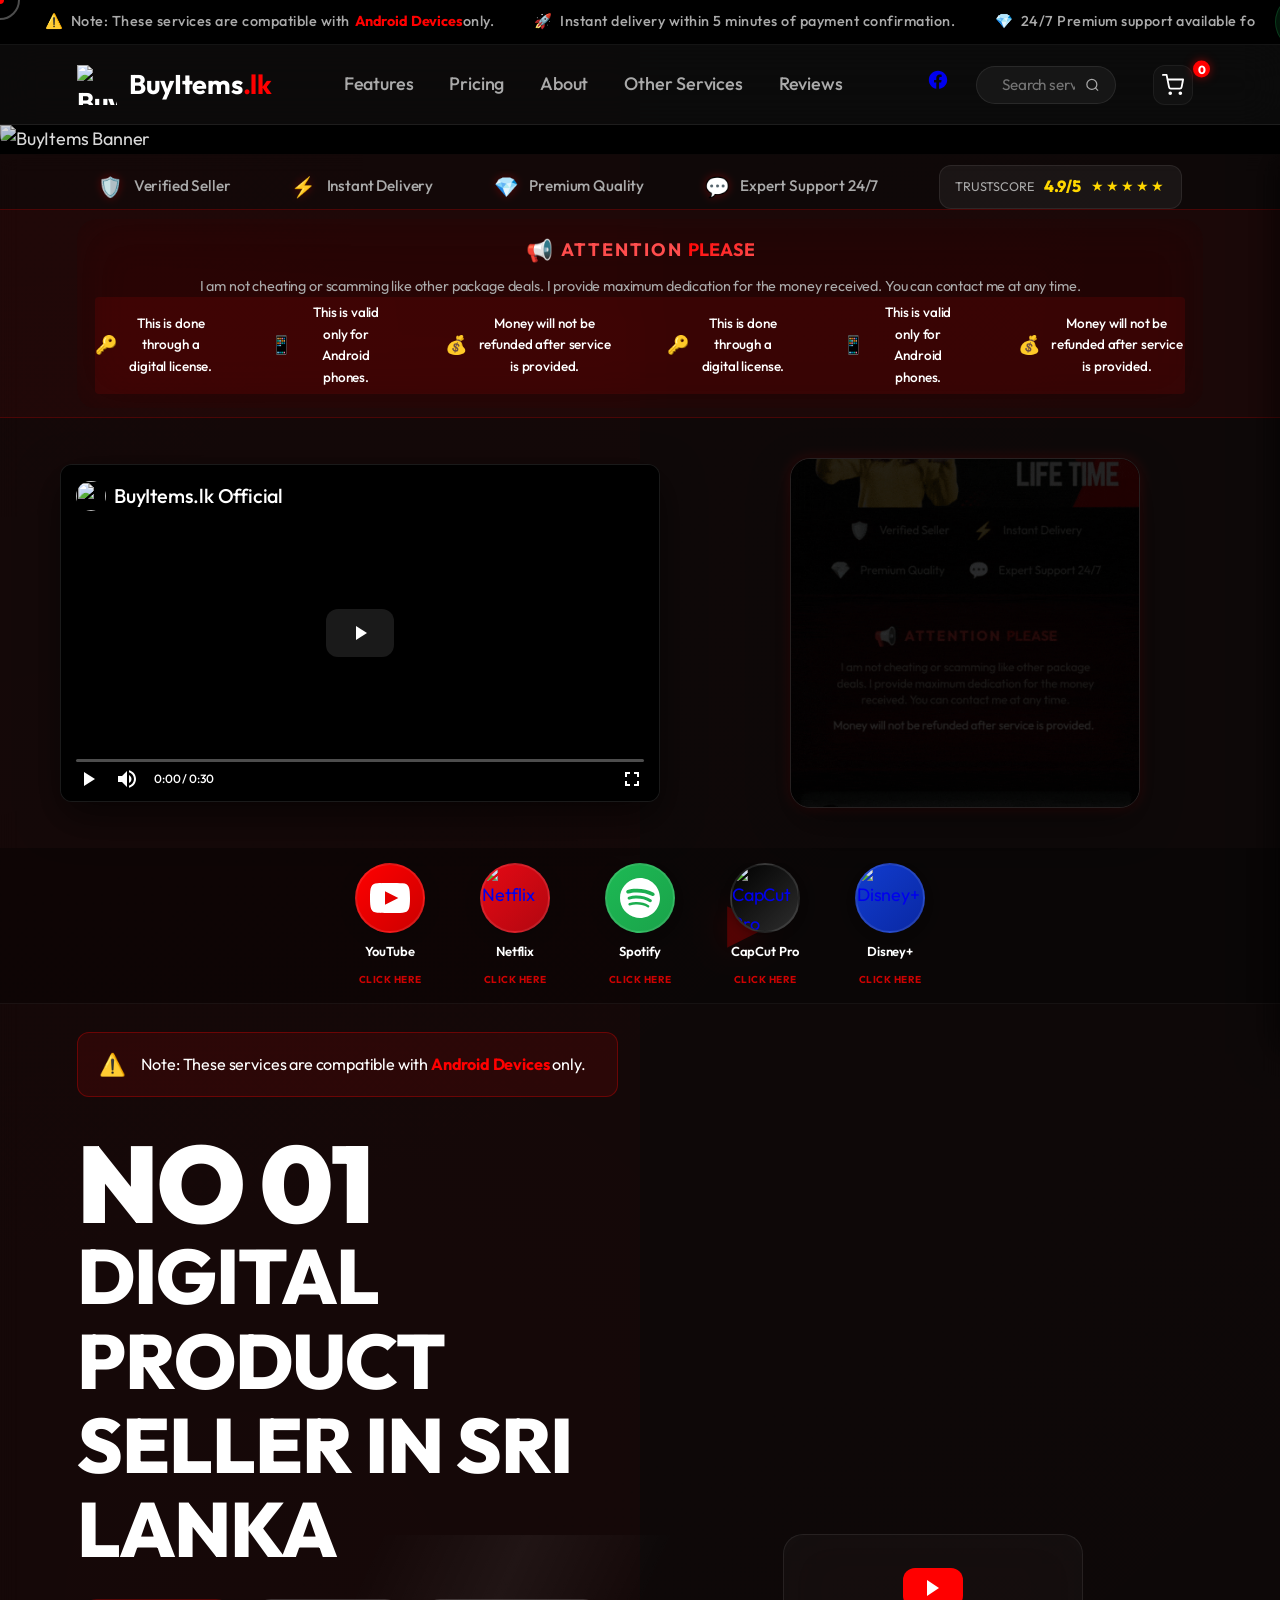
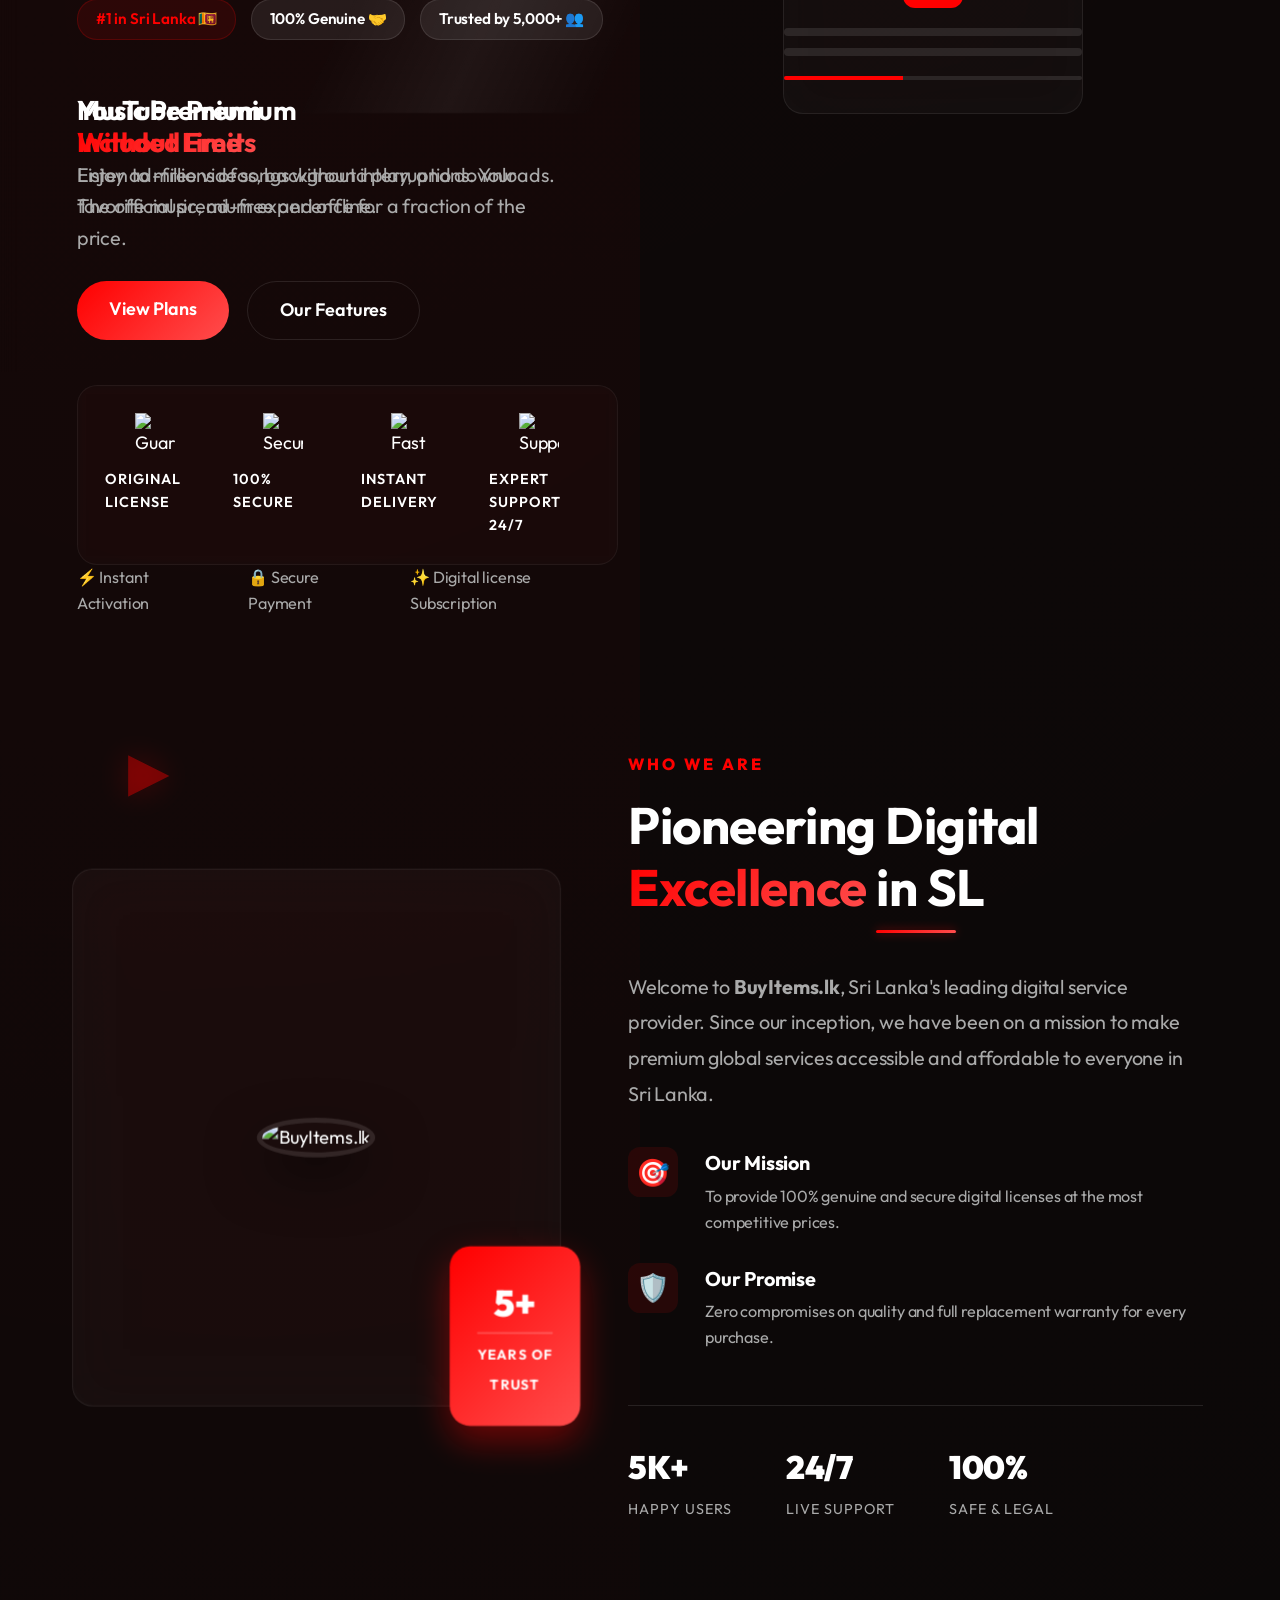
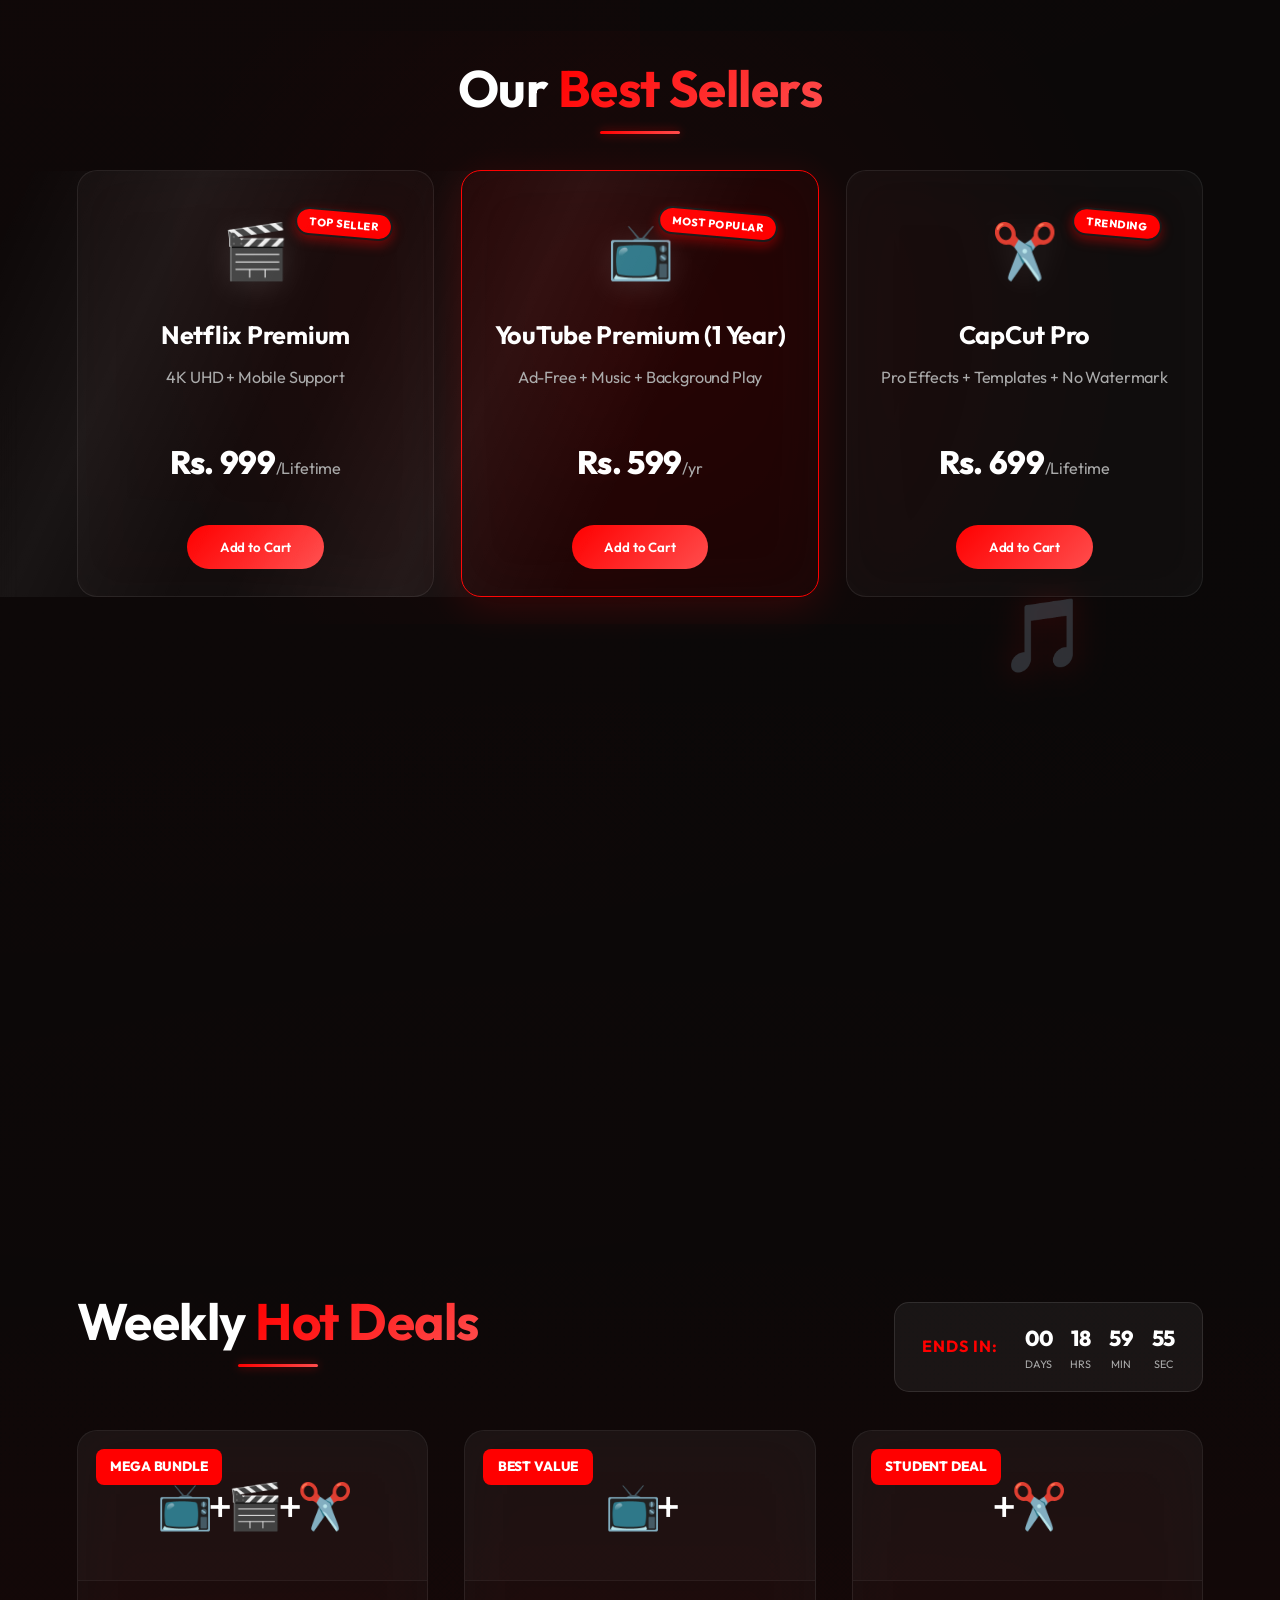
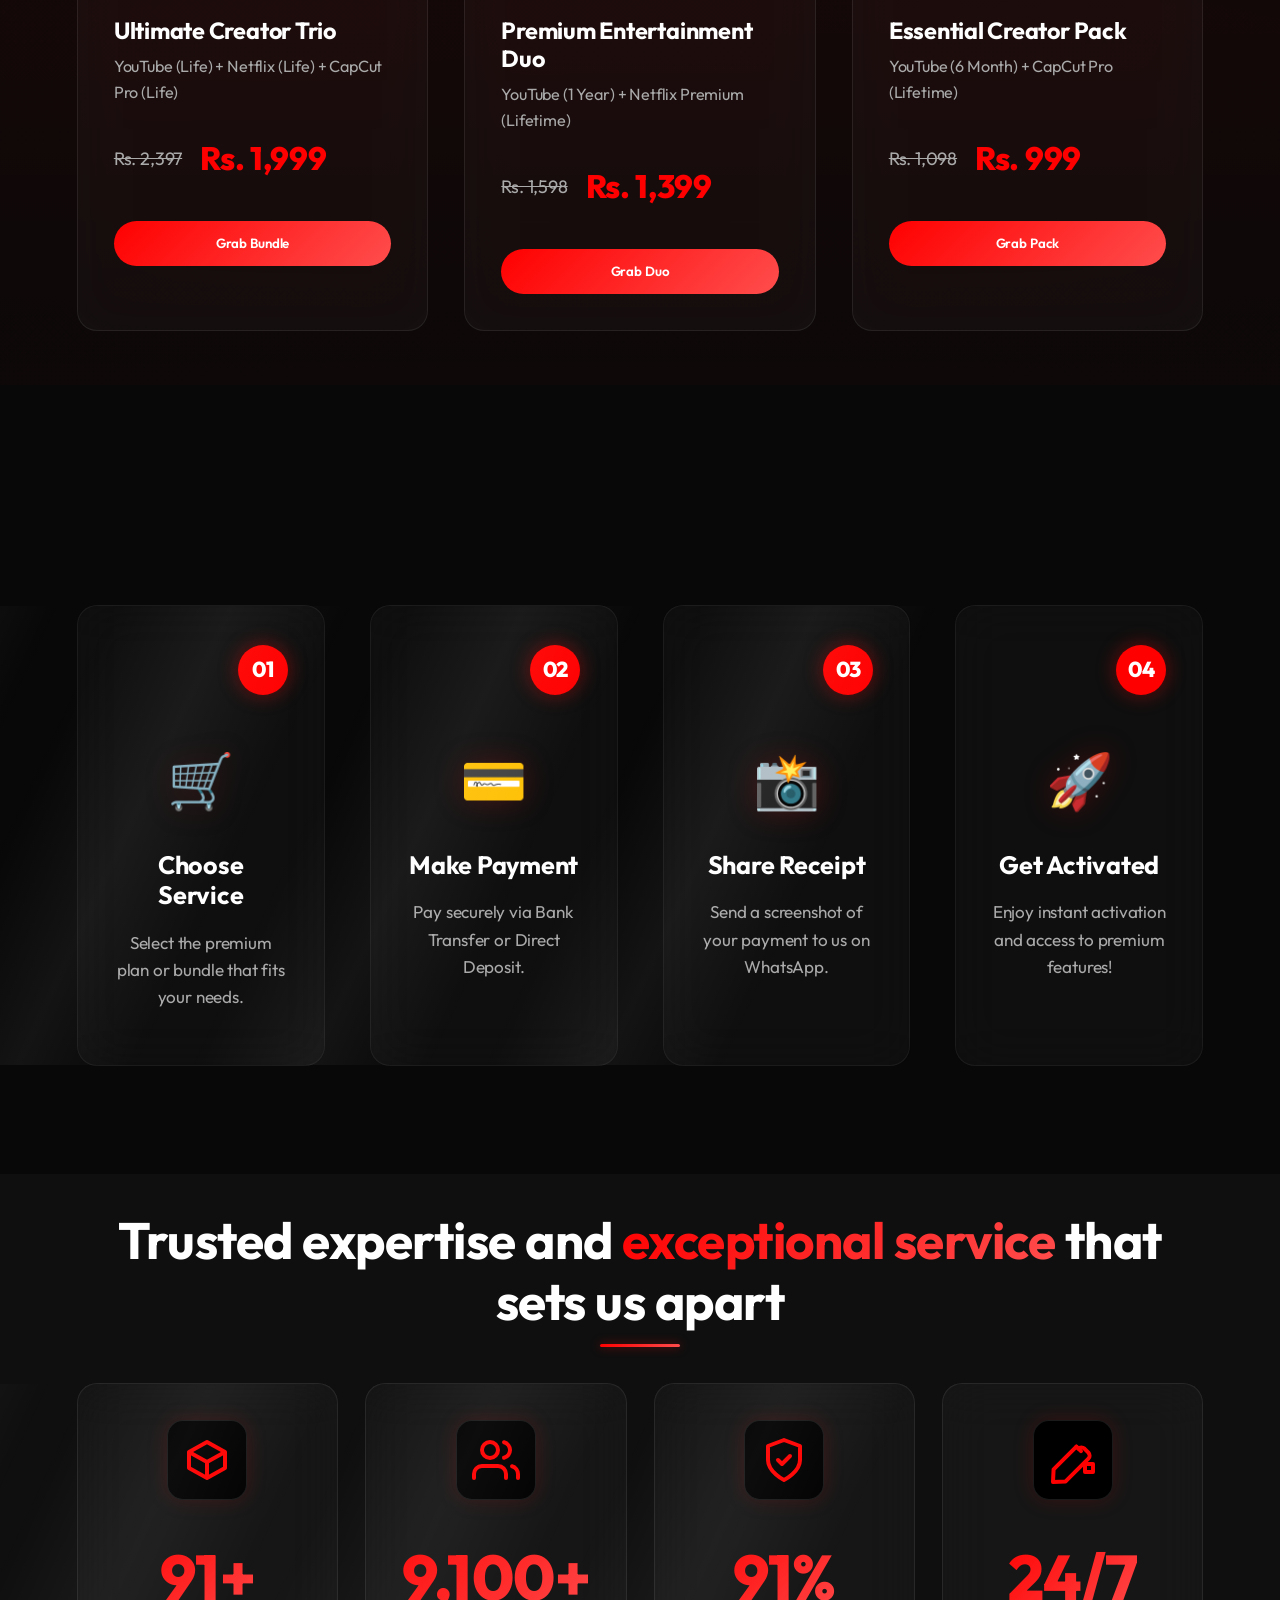
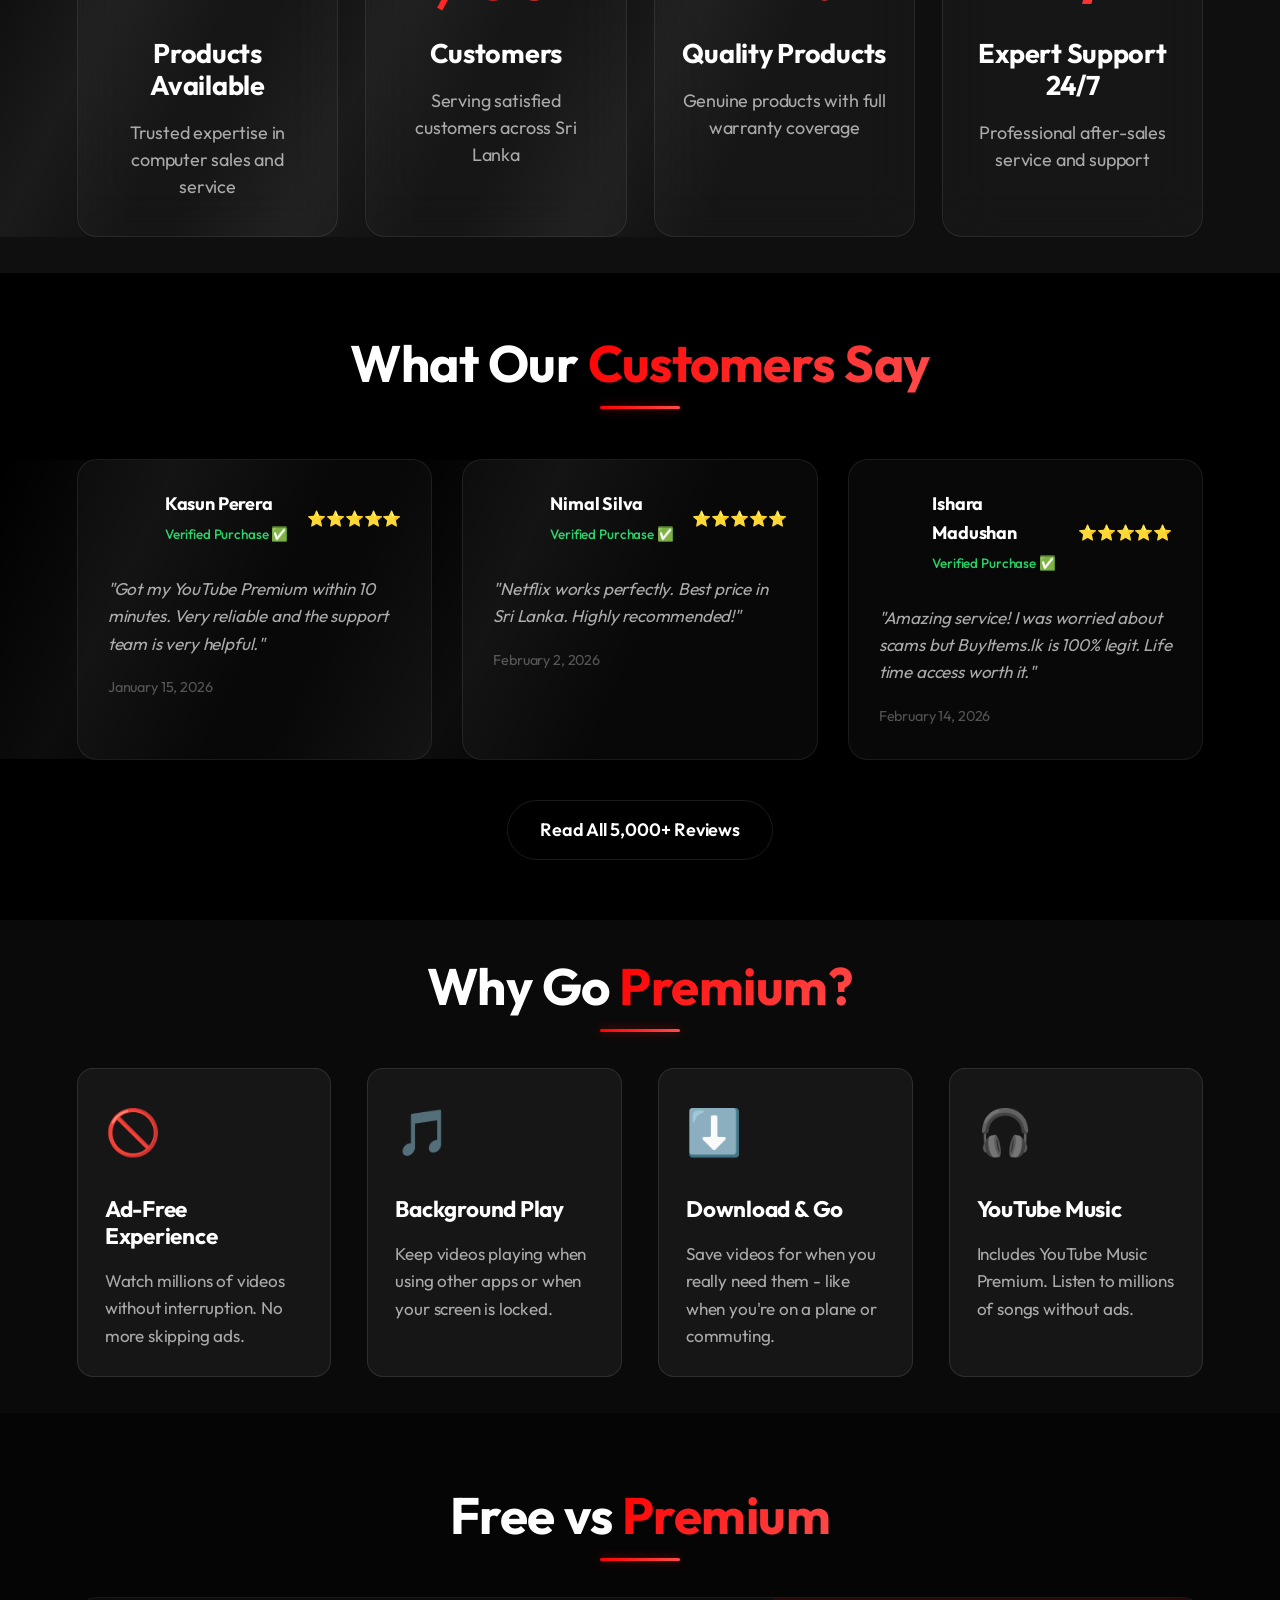
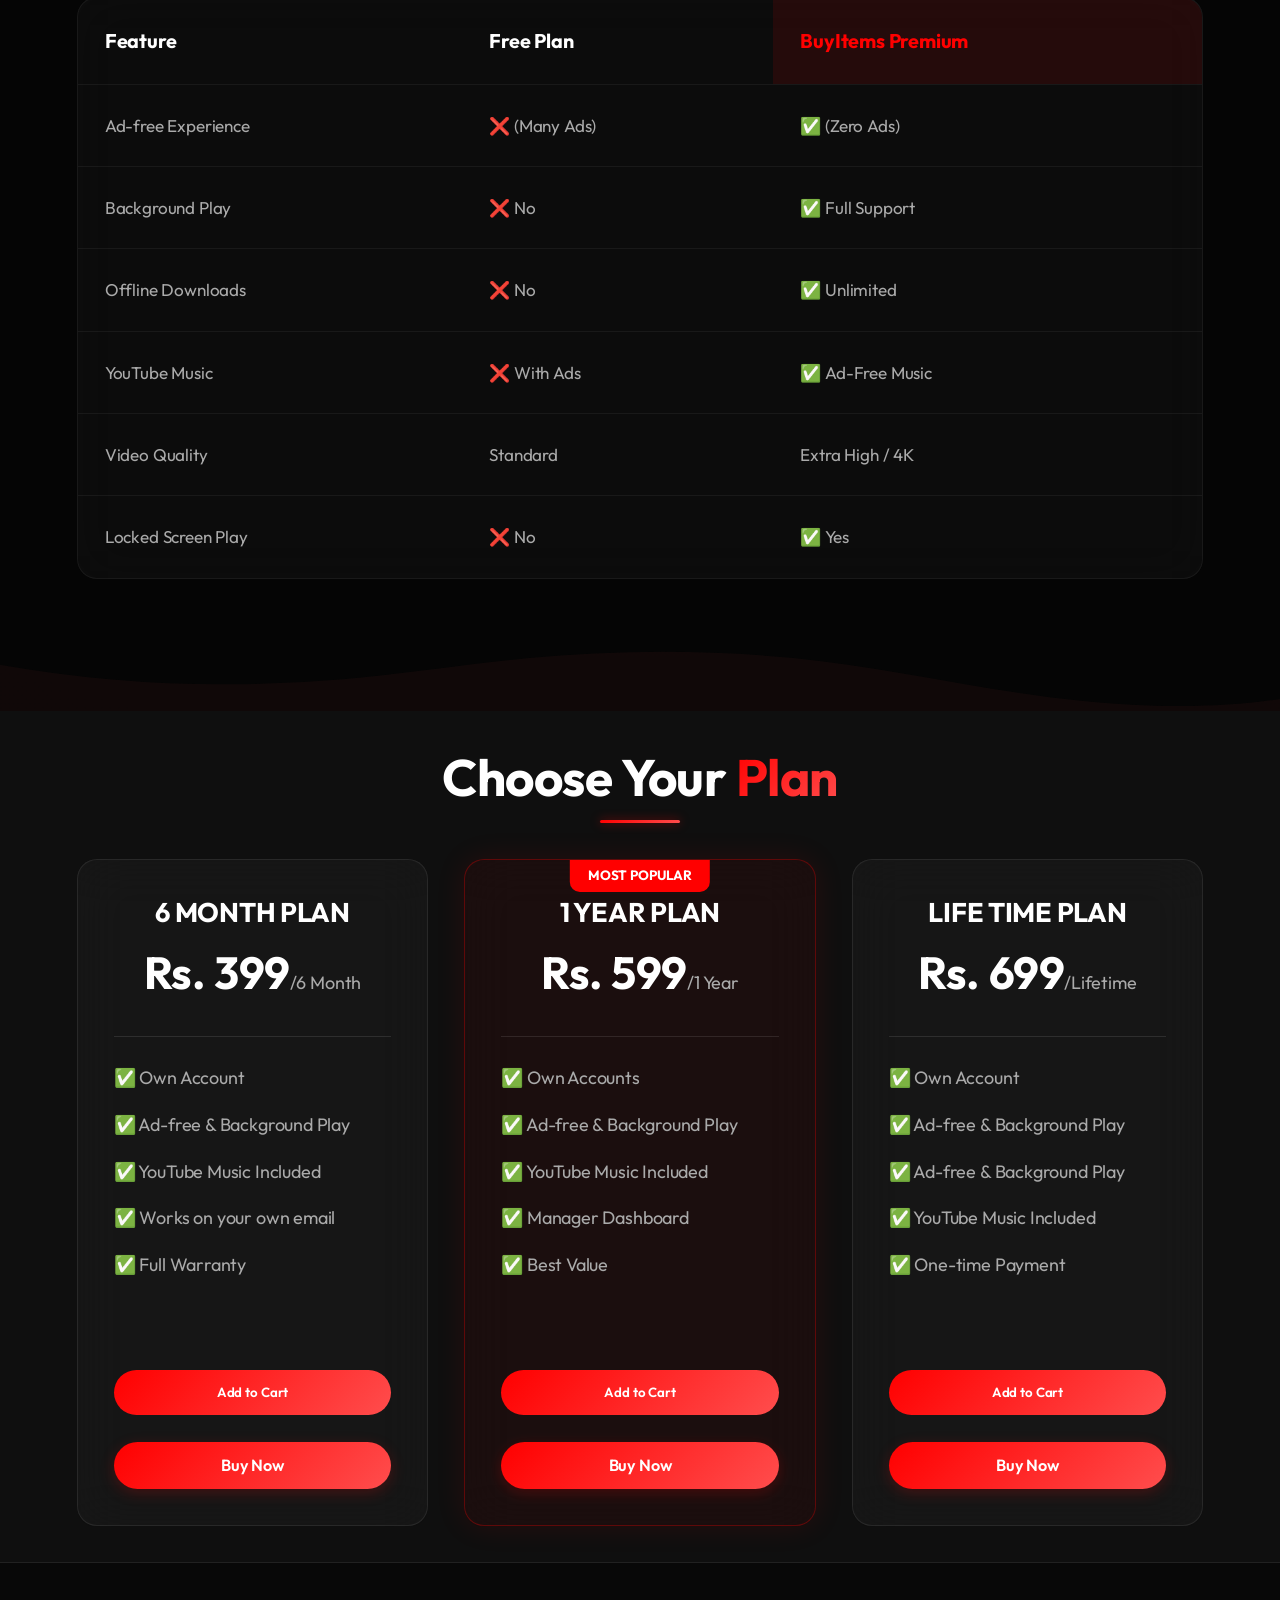
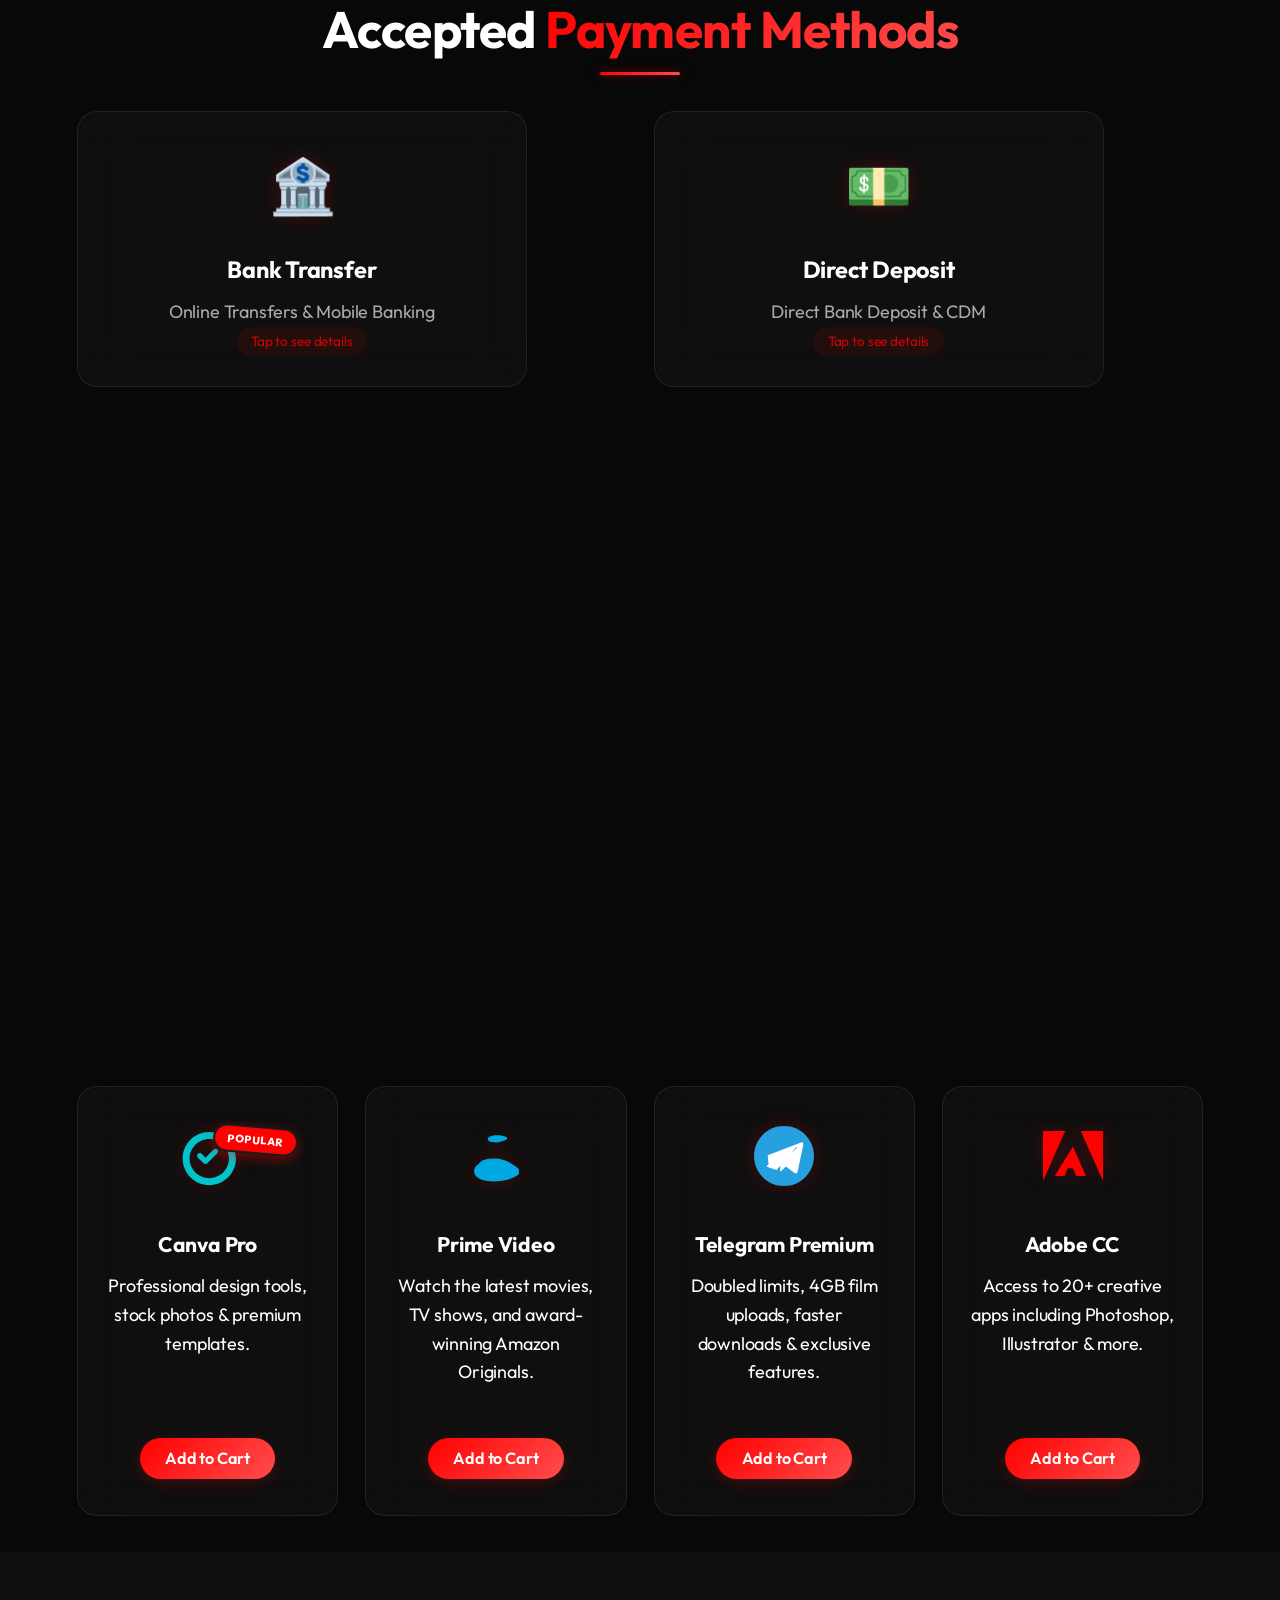
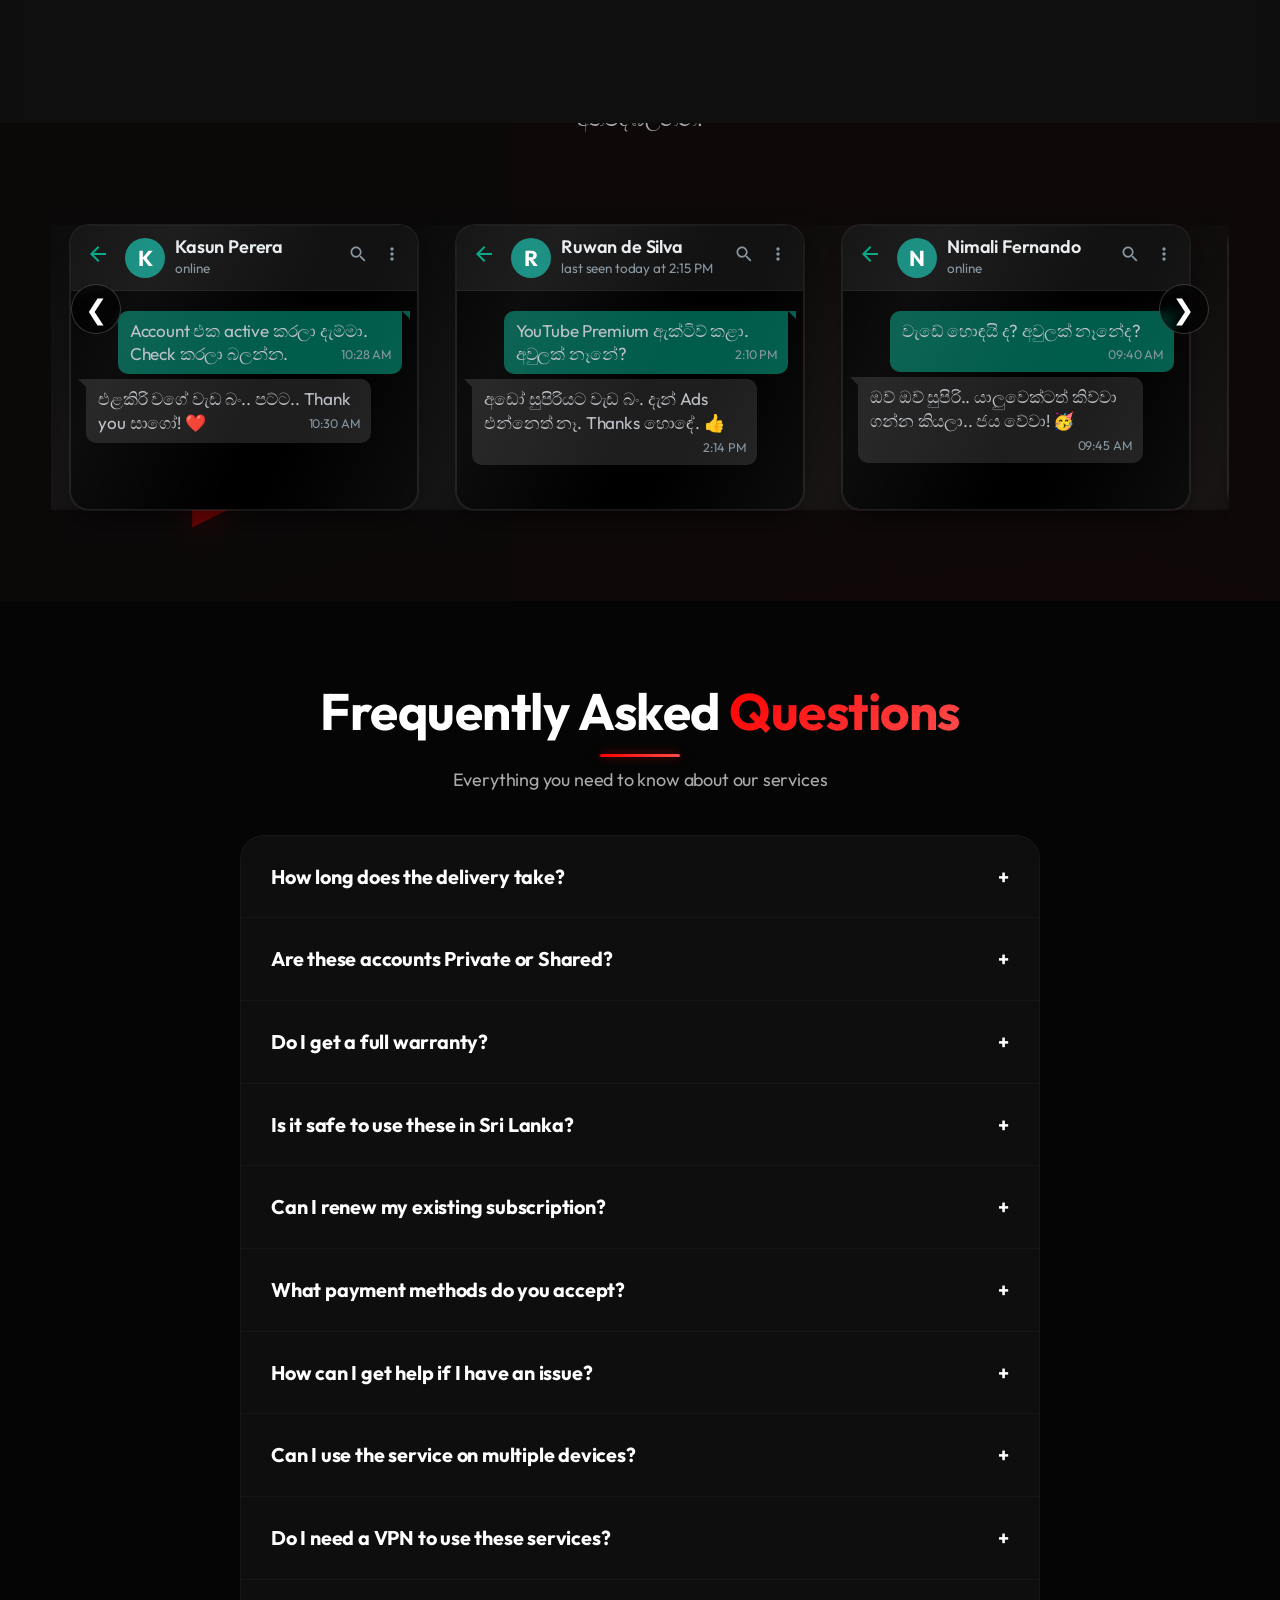
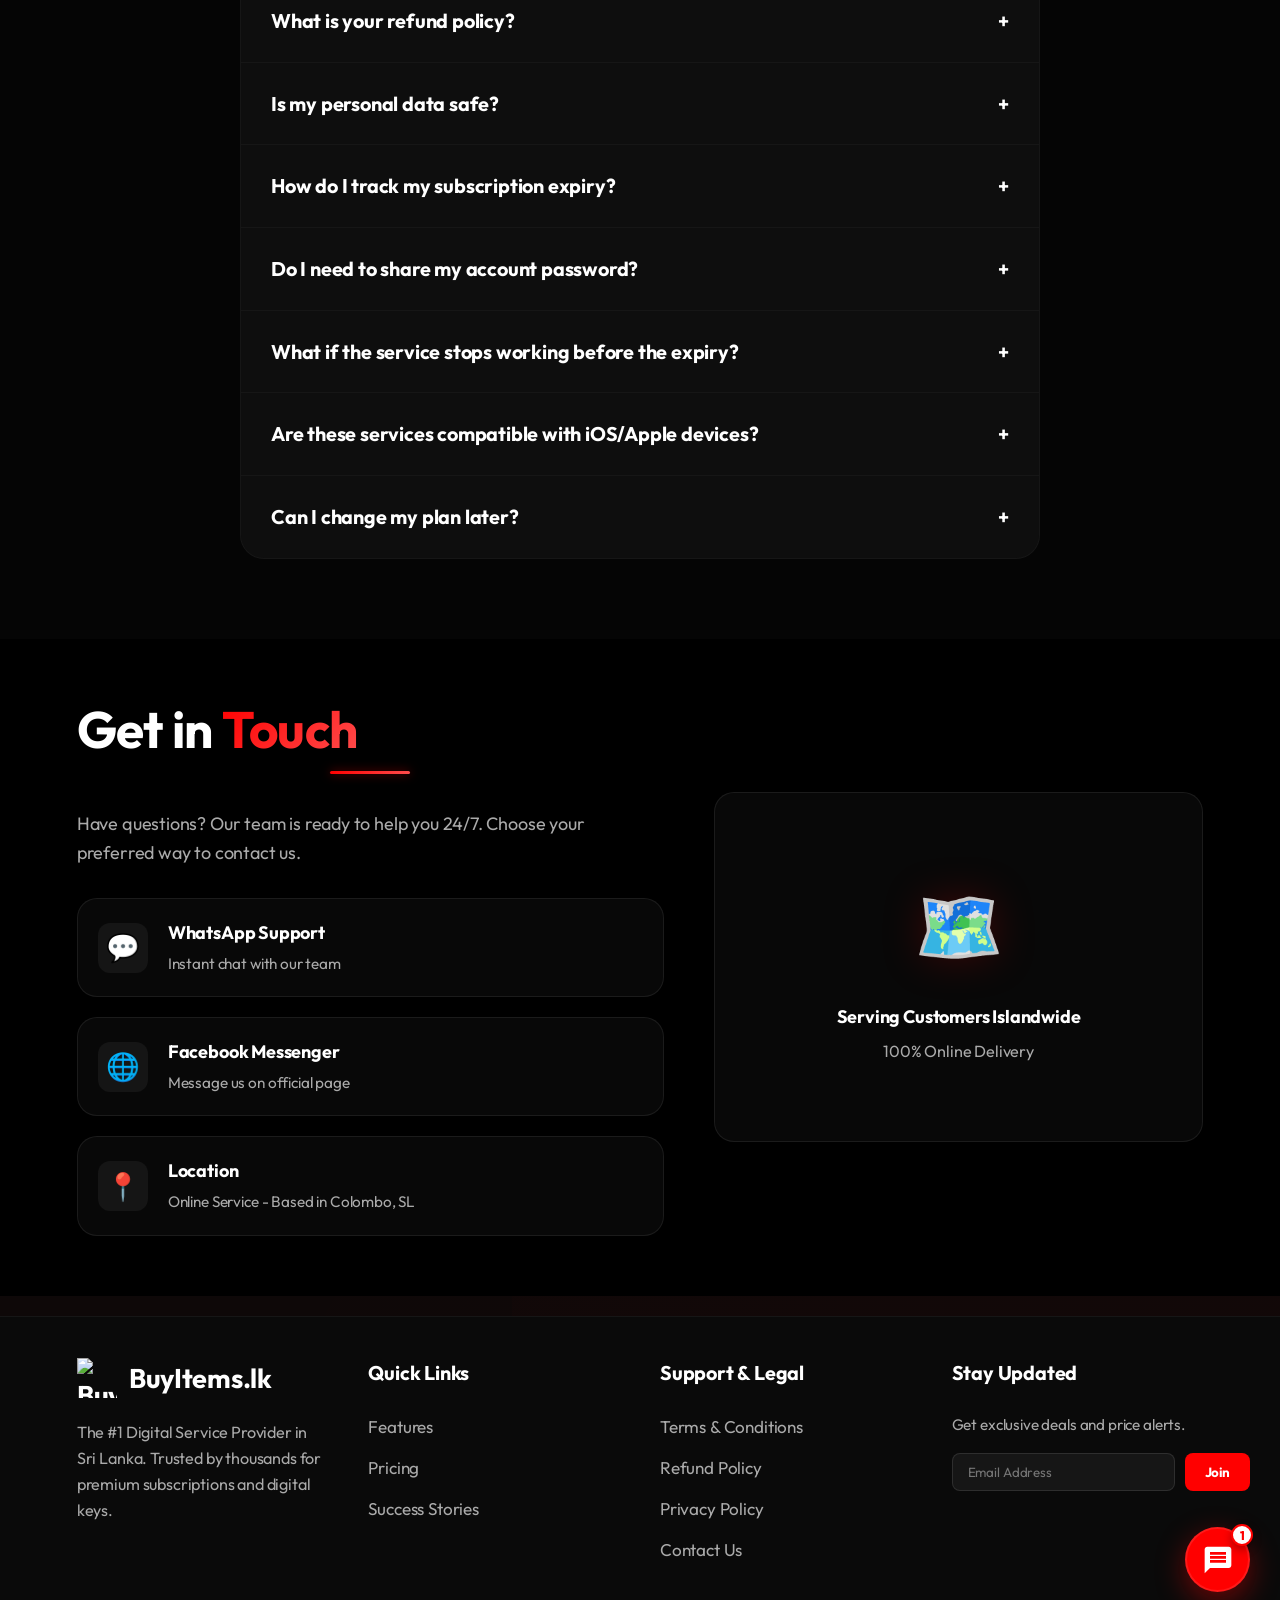
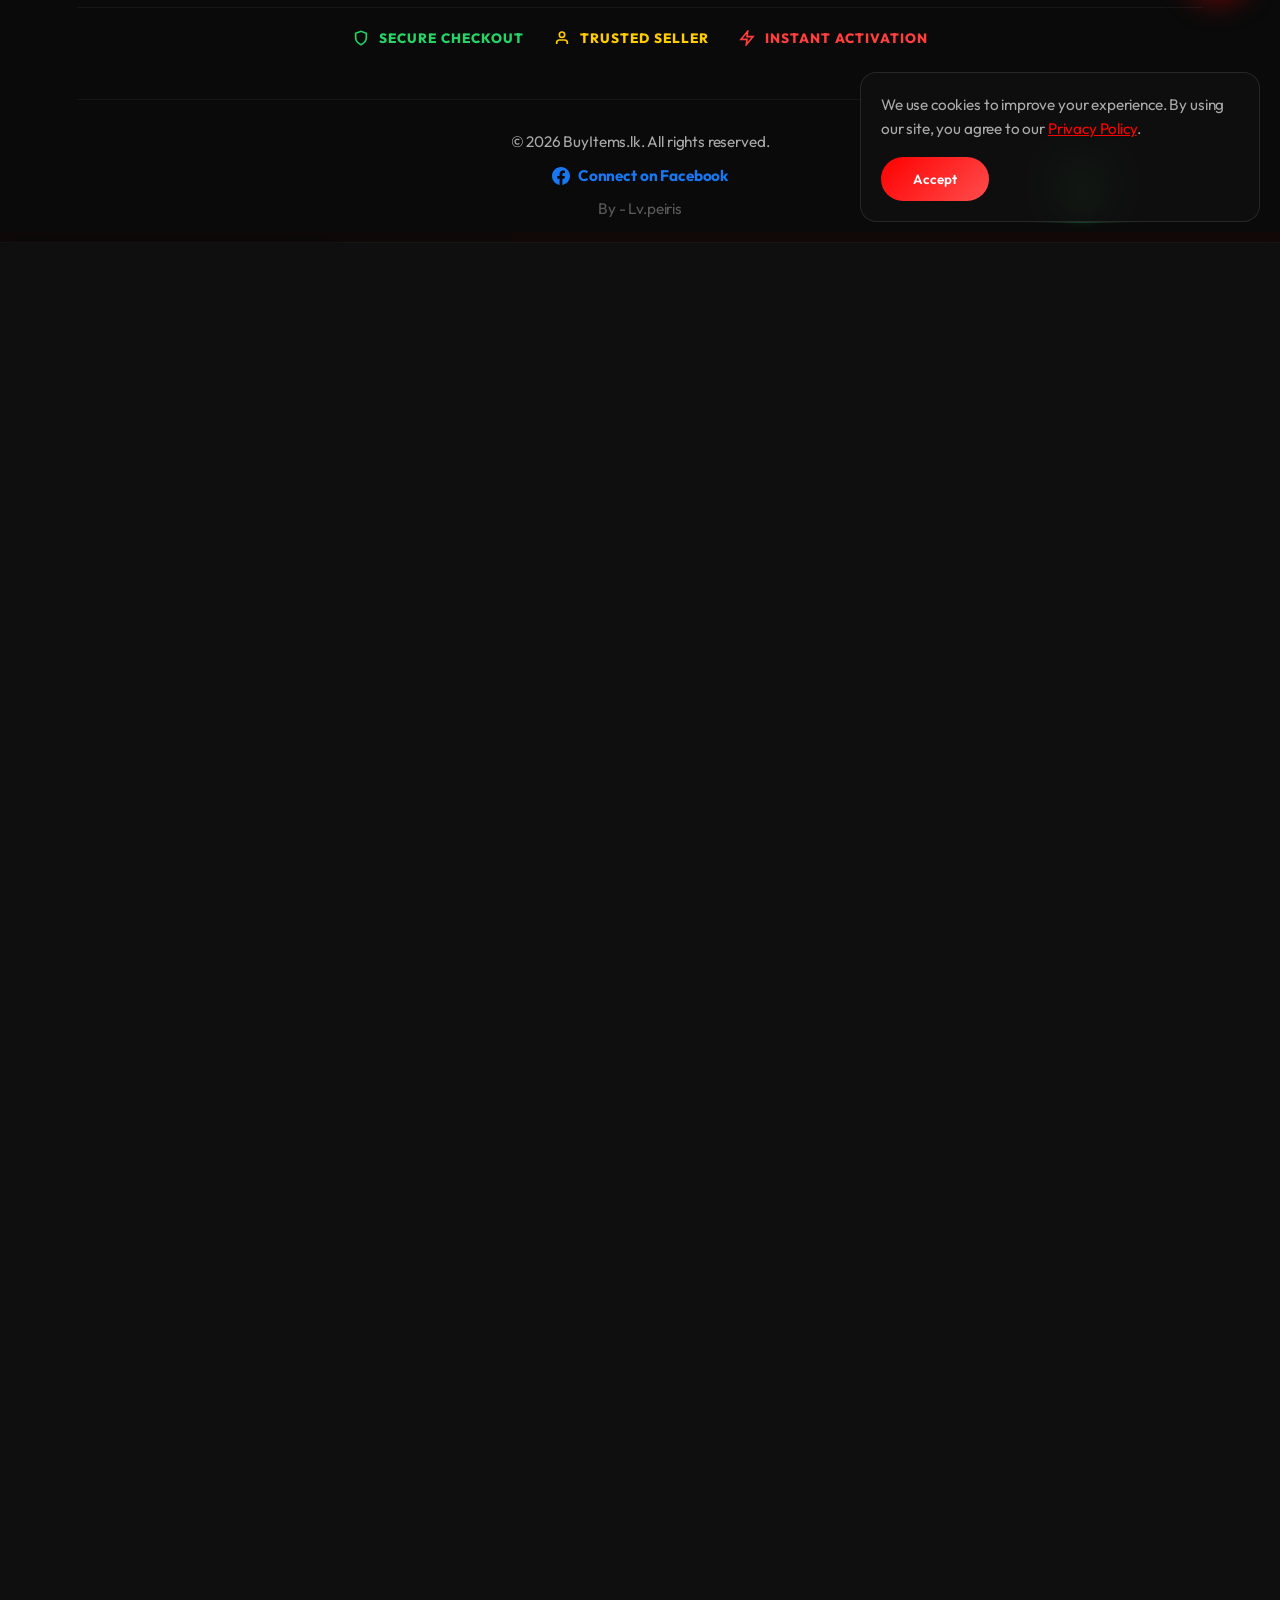
==== commit bc5fb95c: "Add files via upload" ====
--- a/index.html
+++ b/index.html
@@ -9,11 +9,11 @@
     <link rel="preconnect" href="https://fonts.googleapis.com">
     <link rel="preconnect" href="https://fonts.gstatic.com" crossorigin>
     <link href="https://fonts.googleapis.com/css2?family=Outfit:wght@300;400;600;700&display=swap" rel="stylesheet">
-    <link rel="stylesheet" href="style.css?v=2.4">
-    <link rel="stylesheet" href="product-icons.css?v=2.4">
-    <link rel="stylesheet" href="chatbot.css?v=2.4">
-    <link rel="stylesheet" href="mobile-ux.css?v=2.4">
-    <link rel="stylesheet" href="extras.css?v=2.4">
+    <link rel="stylesheet" href="style.css?v=2.5">
+    <link rel="stylesheet" href="product-icons.css?v=2.5">
+    <link rel="stylesheet" href="chatbot.css?v=2.5">
+    <link rel="stylesheet" href="mobile-ux.css?v=2.5">
+    <link rel="stylesheet" href="extras.css?v=2.5">
     <link rel="manifest" href="manifest.json">
 
     <!-- Modern SEO & Social Sharing (Open Graph) -->
--- a/mobile-ux.css
+++ b/mobile-ux.css
@@ -95,8 +95,10 @@
     .mobile-bottom-nav { display: flex; }
 
     /* ---- Body ---- */
+    html, body {
+        font-size: 12px !important;
+    }
     body {
-        font-size: 14px !important;
         padding-bottom: 75px !important;
         overflow-x: hidden !important;
         max-width: 100% !important;
@@ -145,7 +147,7 @@
     }
 
     .banner-img {
-        height: 100px !important;
+        height: 80px !important;
         object-fit: cover;
         border-radius: 0 0 12px 12px;
         width: 100%;
@@ -263,7 +265,8 @@
     .hero-buttons .btn-secondary {
         width: 100% !important;
         text-align: center !important;
-        padding: 0.8rem 1rem !important;
+        padding: 0.6rem 1rem !important;
+        font-size: 0.85rem !important;
     }
 
     .trust-seals-row {
@@ -364,9 +367,9 @@
     
     /* Child element (needs to act as a card) */
     .best-sellers-grid > * {
-        flex: 0 0 55% !important;
+        flex: 0 0 45% !important;
         scroll-snap-align: center;
-        padding: 0.8rem 0.6rem !important;
+        padding: 0.6rem 0.5rem !important;
     }
 
     /* ============================================================
@@ -387,9 +390,9 @@
     .trust-cards-grid::-webkit-scrollbar { display: none; }
     
     .trust-card { 
-        flex: 0 0 55% !important;
+        flex: 0 0 45% !important;
         scroll-snap-align: center;
-        padding: 0.8rem 0.6rem !important; 
+        padding: 0.6rem 0.5rem !important; 
     }
 
     /* ============================================================
@@ -410,9 +413,9 @@
     .deals-grid::-webkit-scrollbar { display: none; }
 
     .deals-grid > * {
-        flex: 0 0 60% !important;
+        flex: 0 0 50% !important;
         scroll-snap-align: center;
-        padding: 0.8rem 0.6rem !important;
+        padding: 0.6rem 0.5rem !important;
     }
 
     .deal-timer { width: 100%; justify-content: center; }
@@ -435,9 +438,9 @@
     .steps-grid::-webkit-scrollbar { display: none; }
     
     .step-card { 
-        flex: 0 0 55% !important;
+        flex: 0 0 45% !important;
         scroll-snap-align: center;
-        padding: 0.8rem 0.6rem !important; 
+        padding: 0.6rem 0.5rem !important; 
     }
 
     /* ============================================================
@@ -457,9 +460,9 @@
     .stats-grid::-webkit-scrollbar { display: none; }
     
     .stat-card { 
-        flex: 0 0 50% !important;
+        flex: 0 0 42% !important;
         scroll-snap-align: center;
-        padding: 0.8rem 0.6rem !important; 
+        padding: 0.6rem 0.5rem !important; 
     }
 
     /* ============================================================
@@ -478,11 +481,11 @@
     .pricing-grid::-webkit-scrollbar { display: none; }
     
     .pricing-card {
-        flex: 0 0 65% !important;
+        flex: 0 0 55% !important;
         scroll-snap-align: center;
         height: auto !important;
         display: flex !important;
-        padding: 1rem 0.8rem !important;
+        padding: 0.8rem 0.6rem !important;
     }
     
     .pricing-card.featured { transform: scale(1) !important; }
@@ -503,9 +506,9 @@
     .services-grid::-webkit-scrollbar { display: none; }
     
     .service-card {
-        flex: 0 0 55% !important;
+        flex: 0 0 45% !important;
         scroll-snap-align: center;
-        padding: 0.8rem 0.6rem !important;
+        padding: 0.6rem 0.5rem !important;
     }
 
     /* ============================================================
@@ -523,8 +526,8 @@
     .trust-card h3,
     .step-card h3,
     .stat-card h3 {
-        font-size: 0.85rem !important;
-        margin-bottom: 0.3rem !important;
+        font-size: 0.8rem !important;
+        margin-bottom: 0.2rem !important;
     }
 
     .best-sellers-grid > div p,
@@ -535,27 +538,30 @@
     .trust-card p,
     .step-card p,
     .stat-card p {
-        font-size: 0.68rem !important;
-        line-height: 1.2 !important;
+        font-size: 0.6rem !important;
+        line-height: 1.1 !important;
+        margin-bottom: 0.2rem !important;
+    }
+
+    .pricing-card .price { font-size: 1rem !important; margin-bottom: 0.3rem !important; }
+    .pricing-card .price span { font-size: 0.55rem !important; }
+    
+    .pricing-card ul { padding-left: 10px !important; margin-bottom: 0.5rem !important; }
+    .pricing-card ul li { padding: 2px 0 !important; }
+
+    .icon-wrapper, .step-icon, .stat-icon svg, .service-icon img, .service-icon svg {
+        font-size: 1.2rem !important;
+        width: 25px !important;
+        height: 25px !important;
         margin-bottom: 0.3rem !important;
     }
-
-    .pricing-card .price { font-size: 1.2rem !important; margin-bottom: 0.4rem !important; }
-    .pricing-card .price span { font-size: 0.65rem !important; }
-    
-    .icon-wrapper, .step-icon, .stat-icon svg, .service-icon img, .service-icon svg {
-        font-size: 1.4rem !important;
-        width: 35px !important;
-        height: 35px !important;
-        margin-bottom: 0.4rem !important;
-    }
-    
-    .stat-number { font-size: 1.6rem !important; }
-    .step-number { font-size: 0.7rem !important; width: 22px !important; height: 22px !important; }
+    
+    .stat-number { font-size: 1.2rem !important; }
+    .step-number { font-size: 0.6rem !important; width: 18px !important; height: 18px !important; }
 
     .btn-primary, .btn-secondary, .add-to-cart-btn {
-        padding: 0.5rem 0.8rem !important;
-        font-size: 0.7rem !important;
+        padding: 0.4rem 0.6rem !important;
+        font-size: 0.65rem !important;
     }
 
     /* ============================================================
